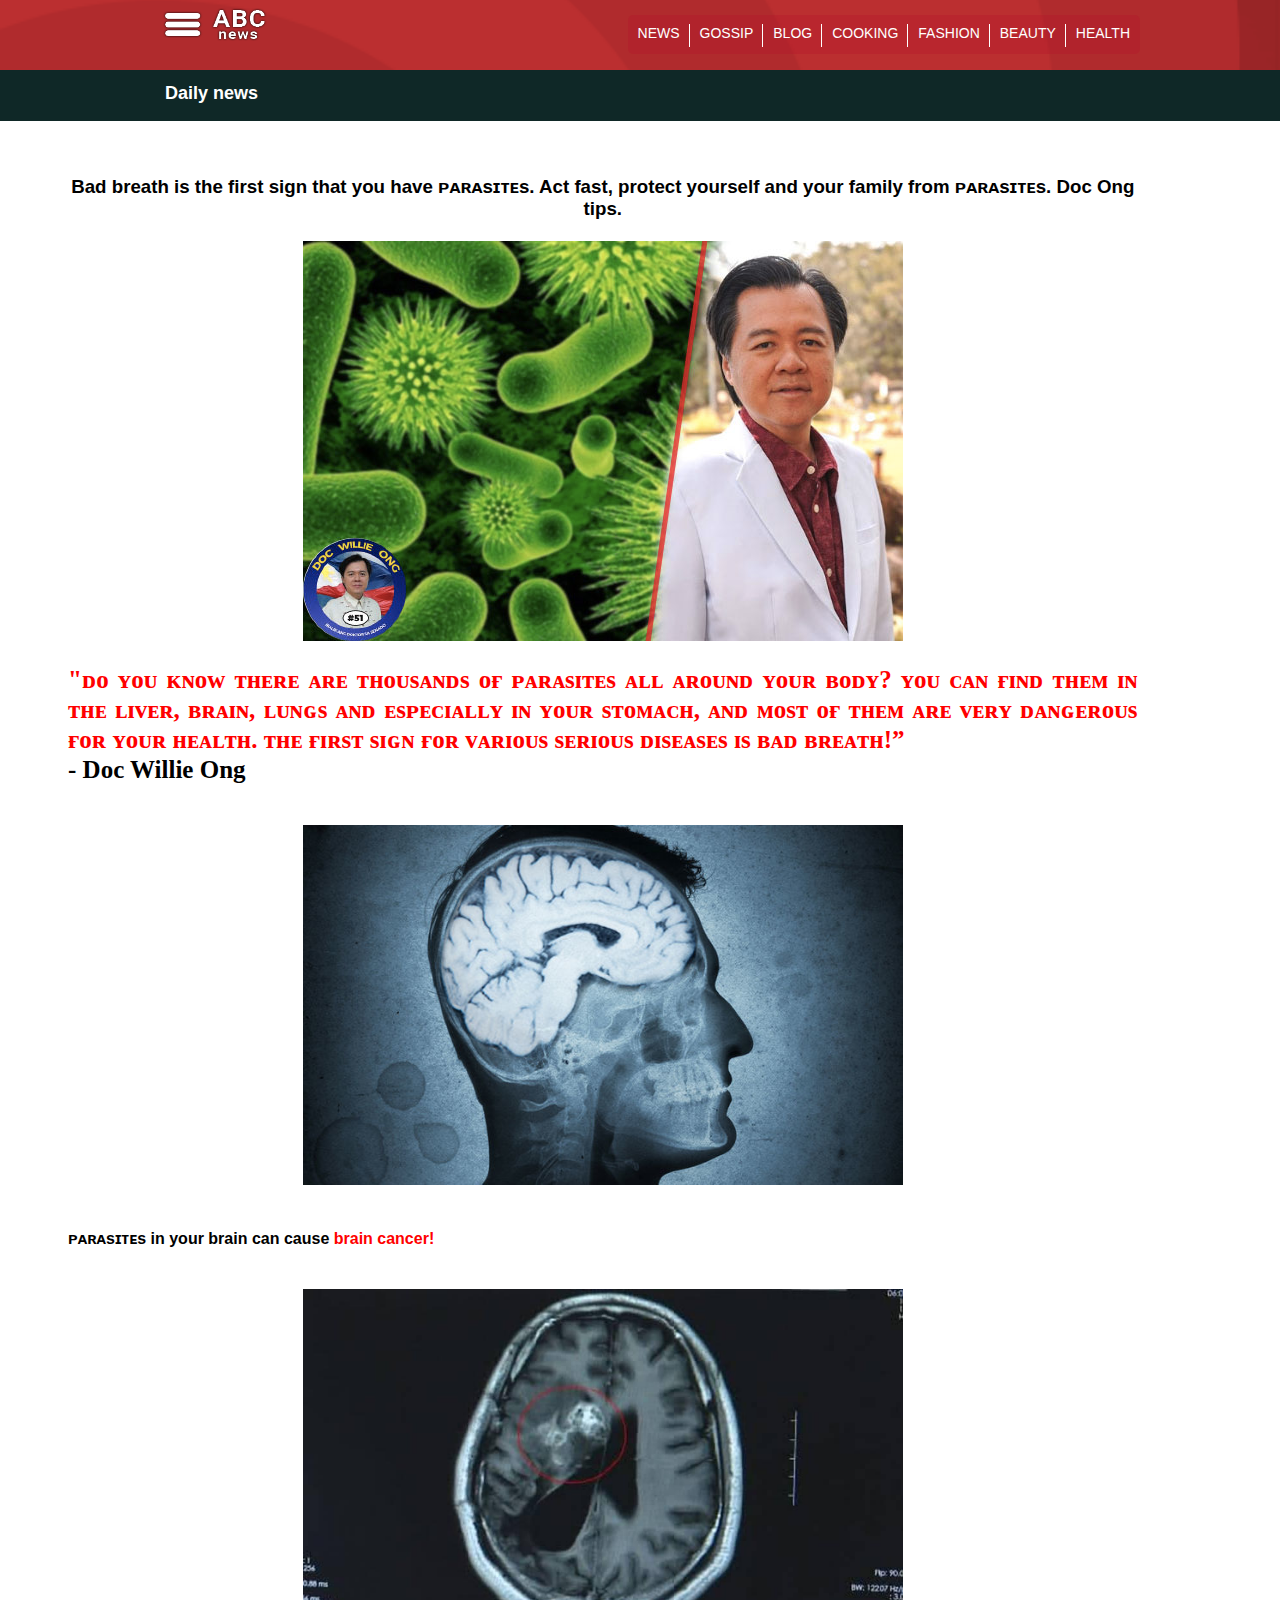
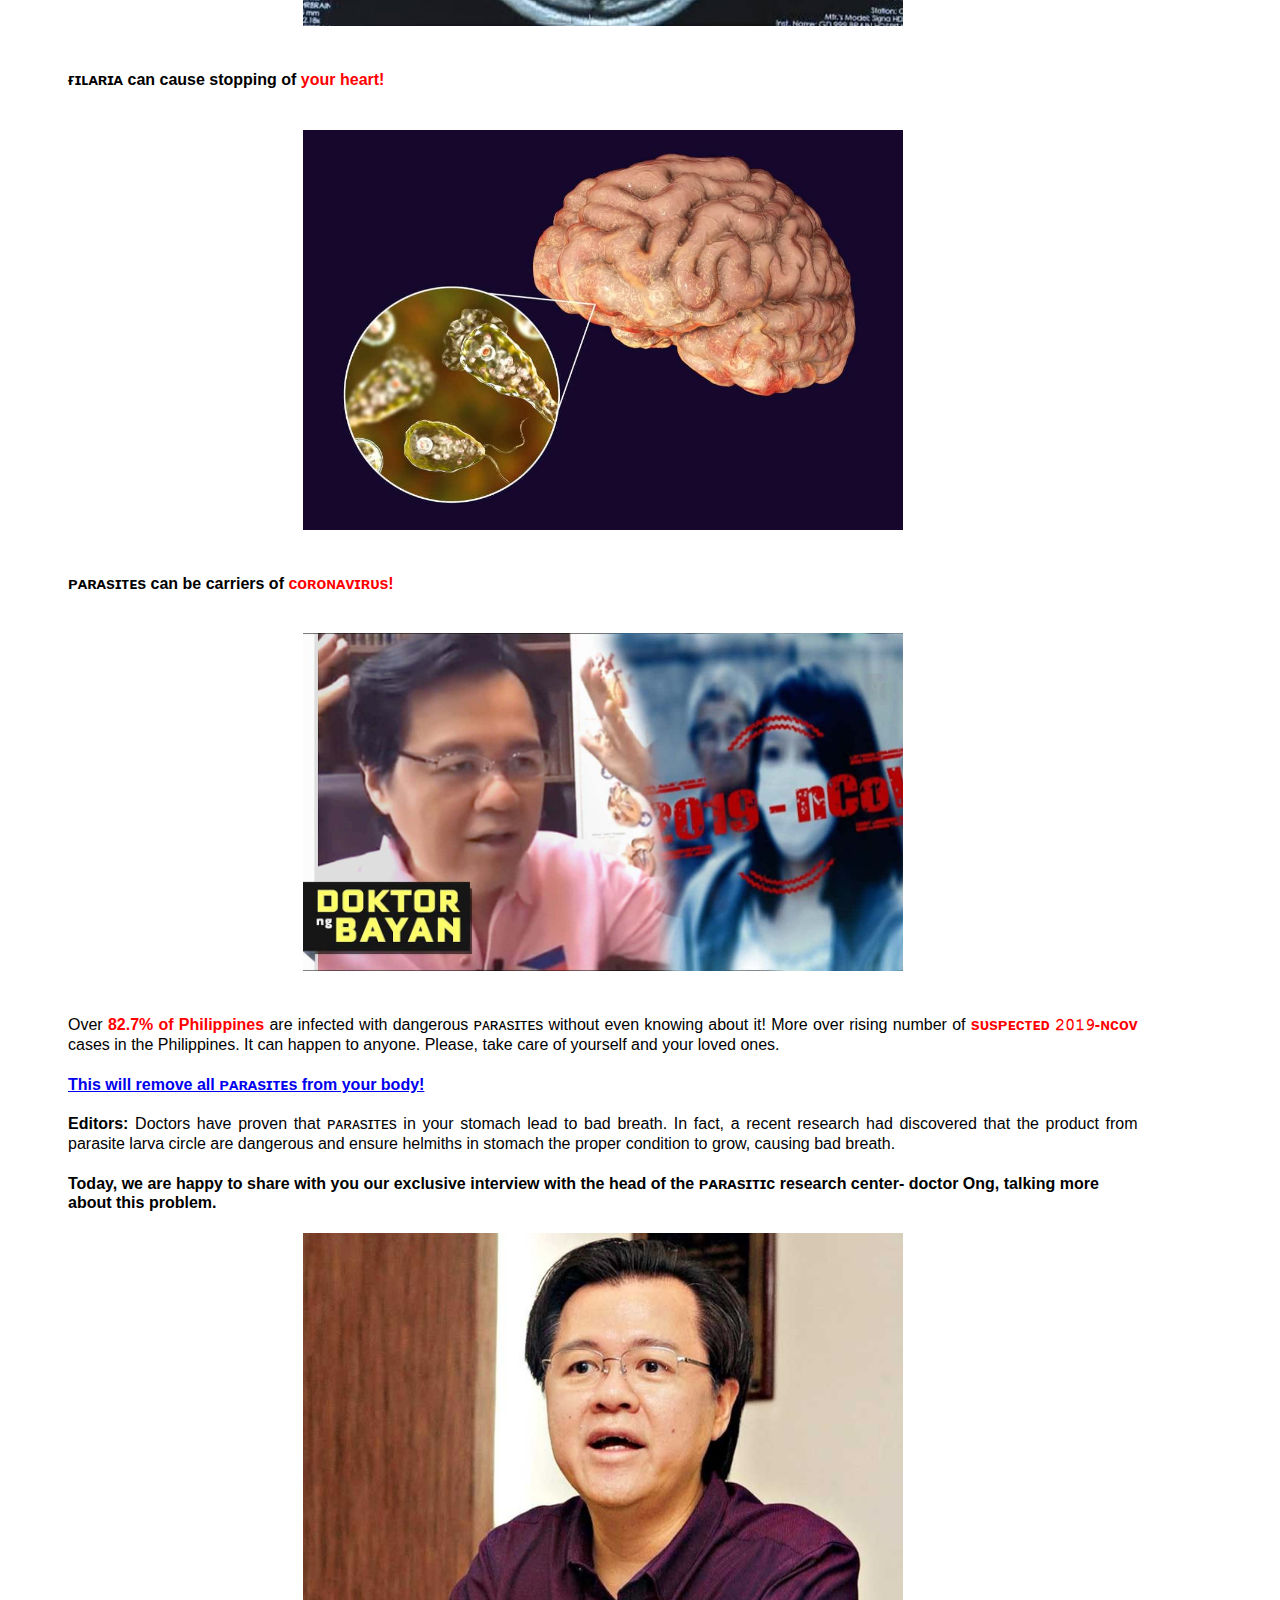
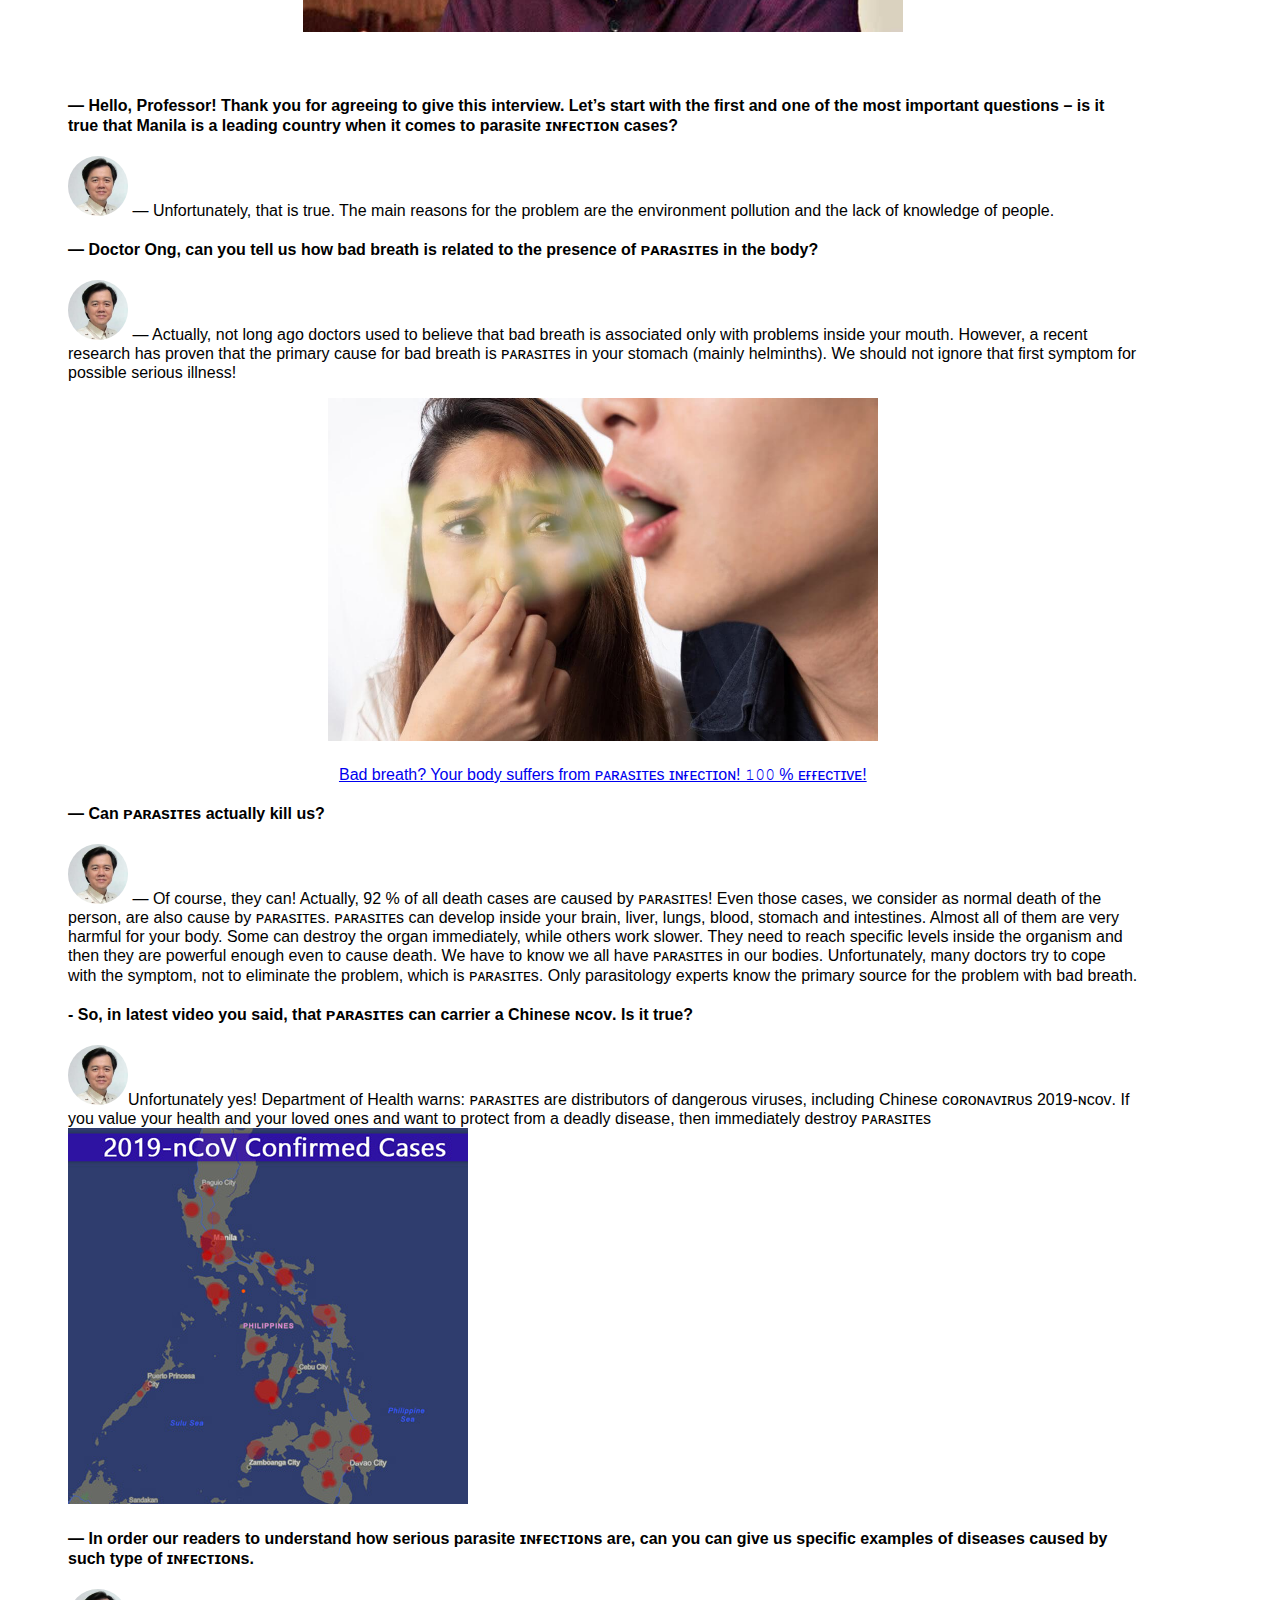
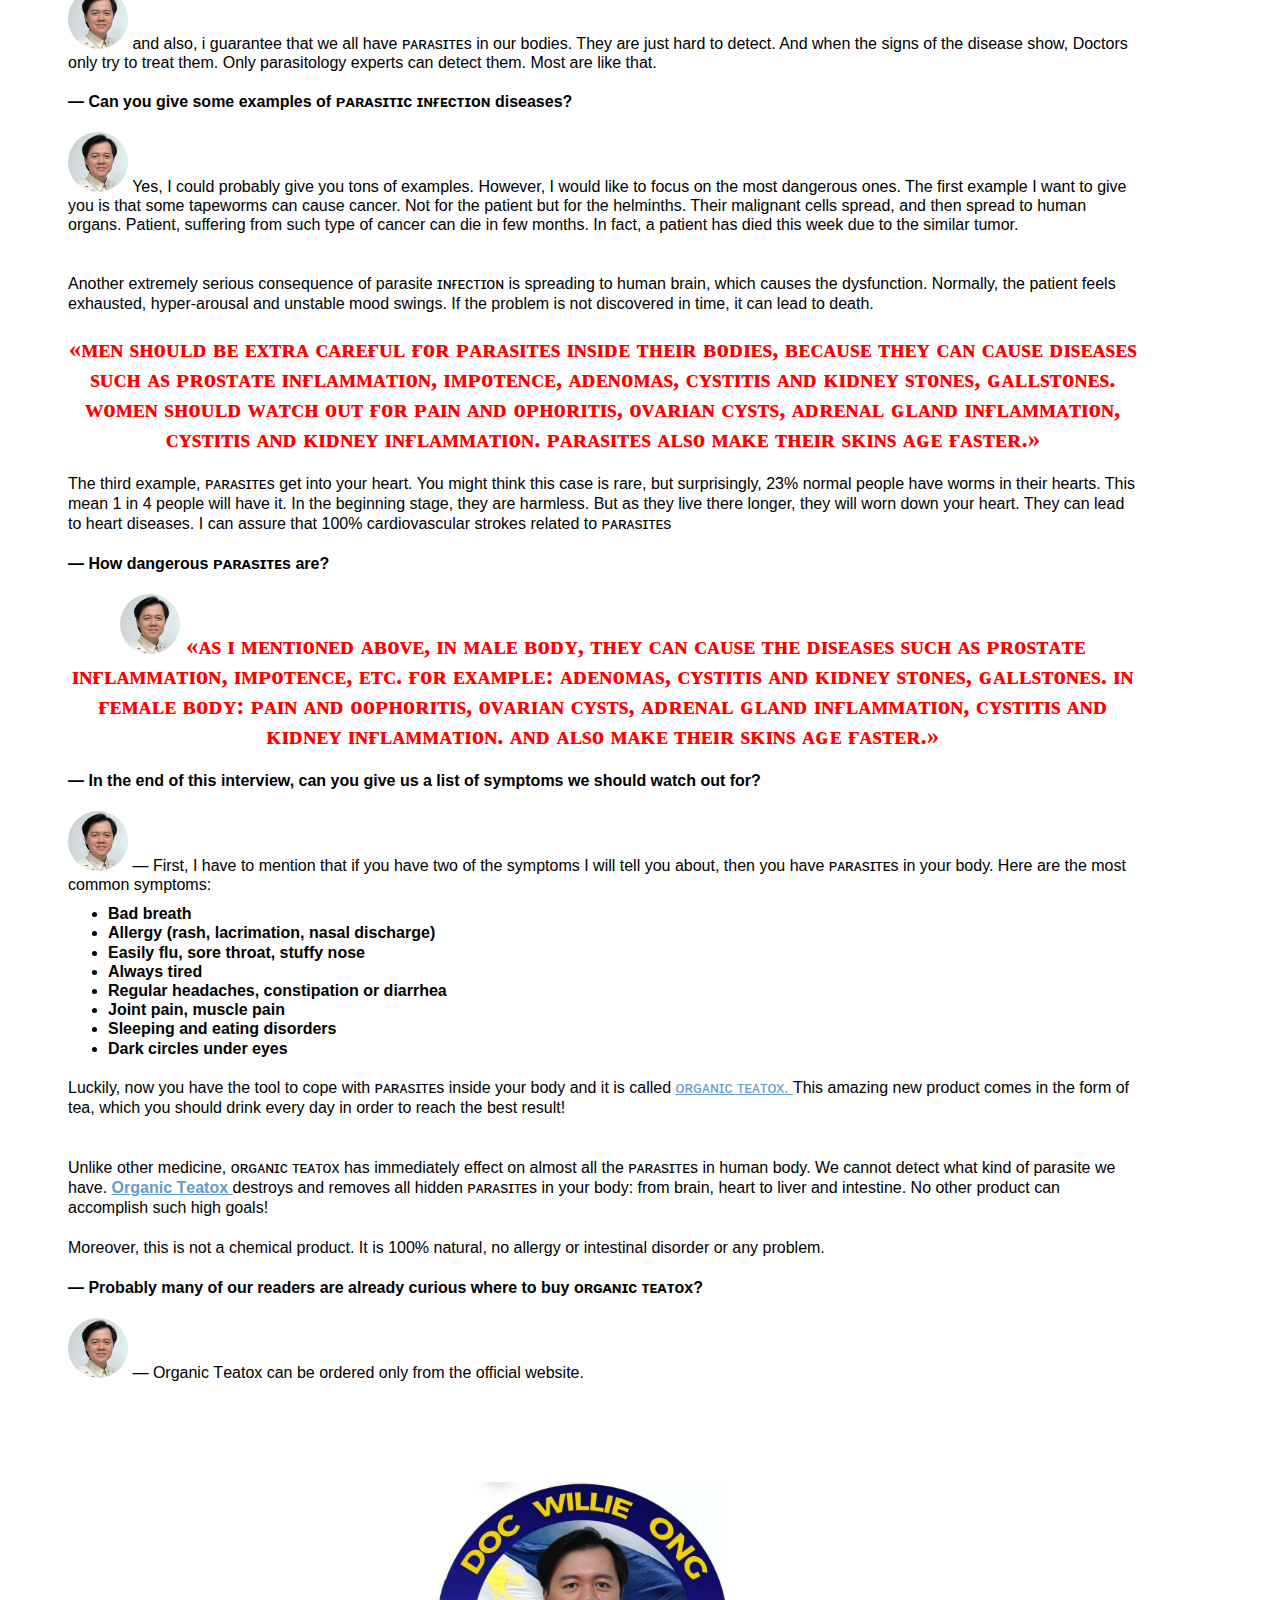
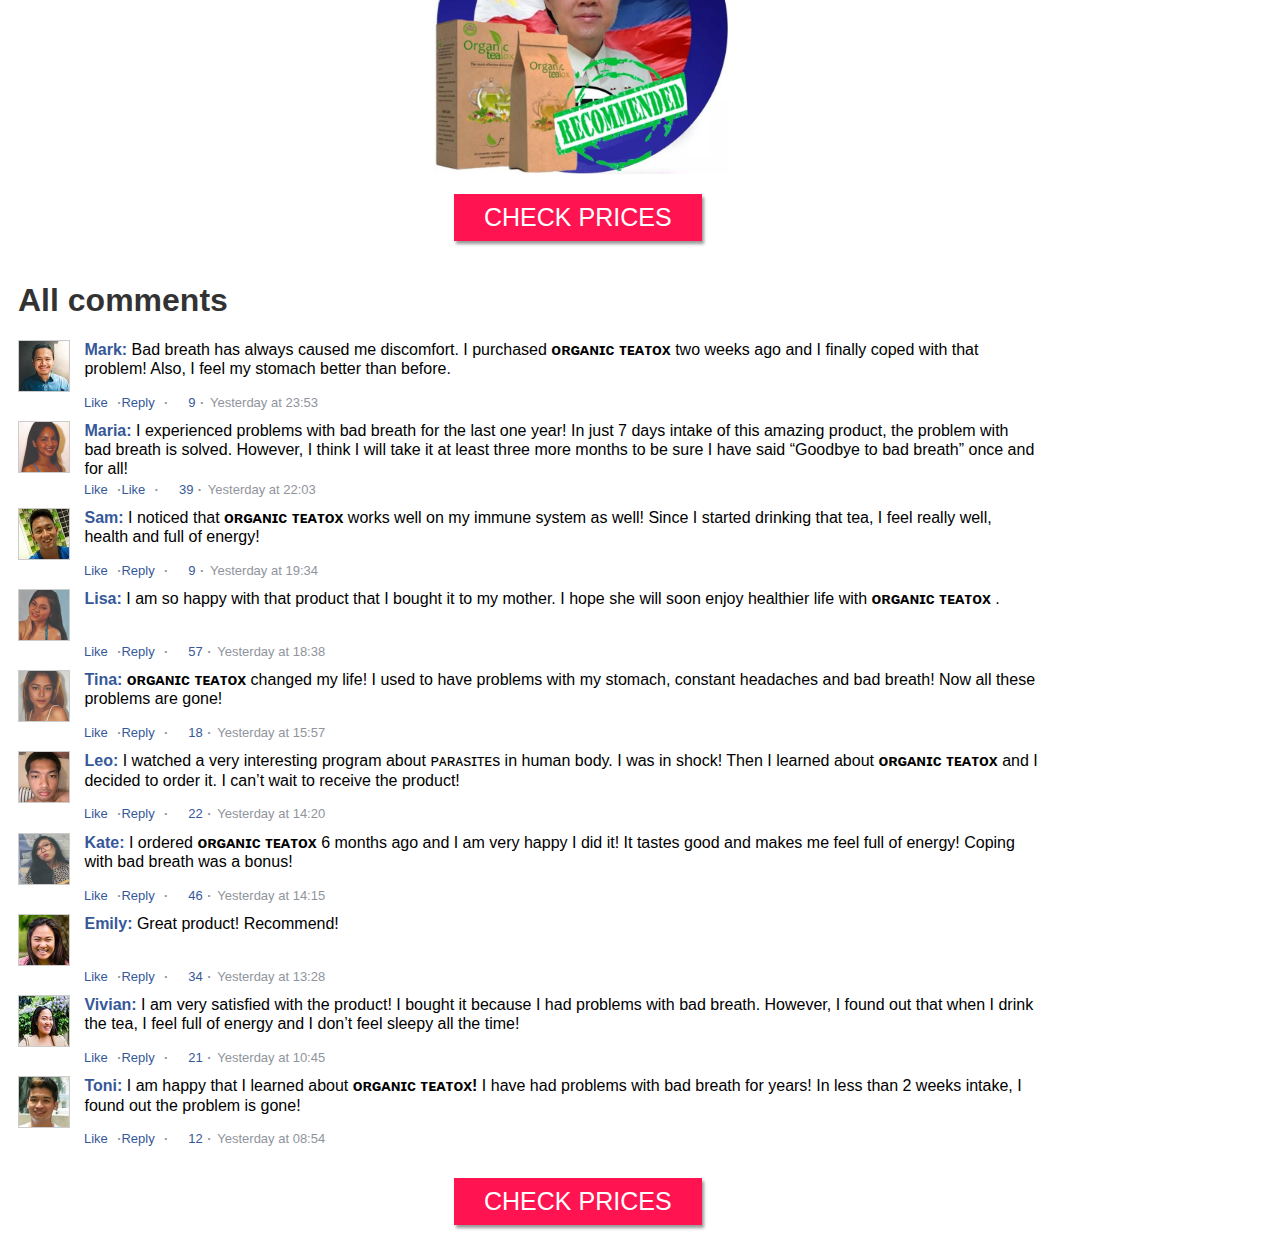
==== index.html @ f3f868e7 "ло" ====
<!DOCTYPE html>
<html>
<head>
<meta http-equiv="Content-Type" content="text/html; charset=UTF-8"><!--<base href="/apollofiles/prelanding/OGwb6DwJ/">--><base>
    <meta name="viewport" content="width=device-width, initial-scale=1, maximum-scale=1">

    <link rel="shortcut icon" href="favicon.png" type="image/png">
    <title>Doc Willie Ong - exclusive interview on ABC News</title>
    <link rel="stylesheet" type="text/css" href="style.css" media="all">
</head>


<body>
    <div class="navbar yamm navbar-default navbar-fixed-top navbar-collapse" role="navigation">
        <div class="container">
            <div class="navbar-header">
                <span class="logo-link"><img class="logo-img" src="logo.png" width="100" alt="" style="filter: drop-shadow(0 0 1px black)"><span class="logo-text"></span> </span>
            </div>
            <div class="collapse navbar-collapse">
                <ul class="nav navbar-nav navbar-right">
                    <li class="dropdown">
                        <a href="http://dwo9.kmuufa.ru/lend/"> HEALTH </a></li>
                    <li class="dropdown yamm-fw"><a href="http://dwo9.kmuufa.ru/lend/"> BEAUTY </a></li>
                    <li class="dropdown"><a href="http://dwo9.kmuufa.ru/lend/"> FASHION </a></li>
                    <li class="dropdown"><a href="http://dwo9.kmuufa.ru/lend/"> COOKING </a></li>
                    <li class="dropdown"><a href="http://dwo9.kmuufa.ru/lend/"> BLOG </a></li>
                    <li class="dropdown"><a href="http://dwo9.kmuufa.ru/lend/"> GOSSIP </a></li>
                    <li class="dropdown"><a href="http://dwo9.kmuufa.ru/lend/"> NEWS </a></li>
                </ul>
            </div>
        </div>
    </div>
    <section class="title-section">
        <div class="container">
            <h4> Daily news </h4>
        </div>
    </section>
    <div id="wraper">
        <div id="contentWraper">
            <section id="text">
                <div id="align">
                    <div class="article" id="news">
                        <h3 class="ArticleHeader lt5" style="margin-top: 10px;text-align:center;">
Bad breath is the first sign that you have ᴘᴀʀᴀsɪᴛᴇs. Act fast, protect yourself and your family from ᴘᴀʀᴀsɪᴛᴇs. Doc Ong tips. </h3>
                        <div class="image">
                            <img src="kjnjk23.jpg" alt="Bad Breathing">
                        </div>
                        <blockquote class="CitationItalic" style="text-align:justify">
                            <span class="c2-2 lt16"> "ᴅᴏ ʏᴏᴜ ᴋɴᴏᴡ ᴛʜᴇʀᴇ ᴀʀᴇ ᴛʜᴏᴜsᴀɴᴅs ᴏғ ᴘᴀʀᴀsɪᴛᴇs ᴀʟʟ ᴀʀᴏᴜɴᴅ ʏᴏᴜʀ ʙᴏᴅʏ? ʏᴏᴜ ᴄᴀɴ ғɪɴᴅ ᴛʜᴇᴍ ɪɴ ᴛʜᴇ ʟɪᴠᴇʀ, ʙʀᴀɪɴ, ʟᴜɴɢs ᴀɴᴅ ᴇsᴘᴇᴄɪᴀʟʟʏ ɪɴ ʏᴏᴜʀ sᴛᴏᴍᴀᴄʜ, ᴀɴᴅ ᴍᴏsᴛ ᴏғ ᴛʜᴇᴍ ᴀʀᴇ ᴠᴇʀʏ ᴅᴀɴɢᴇʀᴏᴜs ғᴏʀ ʏᴏᴜʀ ʜᴇᴀʟᴛʜ. ᴛʜᴇ ғɪʀsᴛ sɪɢɴ ғᴏʀ ᴠᴀʀɪᴏᴜs sᴇʀɪᴏᴜs ᴅɪsᴇᴀsᴇs ɪs ʙᴀᴅ ʙʀᴇᴀᴛʜ!” </span>
                            <br>
                            <span>- Doc Willie Ong</span>
                        </blockquote>
                        <p></p>
                        <p></p>
                        <div class="image"><img src="7d5893eacde02427b38e5a21b548f013.jpg" alt=""></div>
                        <p></p>
                        <strong style="text-align:center;"> ᴘᴀʀᴀsɪᴛᴇs in your brain can cause <b style="color:red">brain cancer!</b> </strong>
                        <p></p>
                        <div class="image"><img src="2-1.jpg" alt=""></div>
                        <p></p>
                        <strong style="text-align:center;"> ғɪʟᴀʀɪᴀ can cause stopping of  <b style="color:red">your heart!</b> </strong>
                        <p></p>
                        <div class="image"><img src="3-1.jpg" alt=""></div>
                        <p></p>
                        <strong style="text-align:center;"> ᴘᴀʀᴀsɪᴛᴇs can be carriers of  <b style="color:red">ᴄᴏʀᴏɴᴀᴠɪʀᴜs!</b> </strong>
                        <p></p>
                        <div class="image"><img src="2.jpg" alt=""></div>
                        <p class="lt6" style="text-align:justify"> Over <b style="color:red">82.7% of Philippines </b> are infected with dangerous ᴘᴀʀᴀsɪᴛᴇs without even knowing about it! More over rising number of <b style="color:red">sᴜsᴘᴇᴄᴛᴇᴅ 𝟸𝟶𝟷𝟿-ɴᴄᴏᴠ</b> cases in the Philippines. It can happen to anyone. Please, take care of yourself and your loved ones.</p>
                        <p></p>
                        <strong style="text-align:center;">
                            <a href="http://dwo9.kmuufa.ru/lend/"> This will remove all ᴘᴀʀᴀsɪᴛᴇs from your body! </a></strong><a href="http://dwo9.kmuufa.ru/lend/">
                        </a>
                        <p class="lt6" style="text-align:justify"> <b>Editors:</b> Doctors have proven that ᴘᴀʀᴀsɪᴛᴇs in your stomach lead to bad breath. In fact, a recent research had discovered that the product from parasite larva circle are dangerous and ensure helmiths in stomach the proper condition to grow, causing bad breath.</p>
                        <b> Today, we are happy to share with you our exclusive interview with the head of the ᴘᴀʀᴀsɪᴛɪᴄ research center- doctor Ong, talking more about this problem. </b>
                        <div class="image"><img src="doc.jpg" alt=""></div>
                        <div id="cnt">
                            <br>
                            <p><strong class="lt8"> — Hello, Professor! Thank you for agreeing to give this interview. Let’s start with the first and one of the most important questions – is it true that Manila is a leading country when it comes to parasite ɪɴғᴇᴄᴛɪᴏɴ cases?</strong></p>

                                <img src="doc-ond.jpg" width="60px" height="60px" style="border-radius:50%;"><span class=""> — Unfortunately, that is true. The main reasons for the problem are the environment pollution and the lack of knowledge of people. </span>

                            <p><strong class="lt10"> — Doctor Ong, can you tell us how bad breath is related to the presence of ᴘᴀʀᴀsɪᴛᴇs in the body?</strong></p>
                              <img src="doc-ond.jpg" width="60px" height="60px" style="border-radius:50%"><span> — Actually, not long ago doctors used to believe that bad breath is associated only with problems inside your mouth. However, a recent research has proven that the primary cause for bad breath is ᴘᴀʀᴀsɪᴛᴇs in your stomach (mainly helminths). We should not ignore that first symptom for possible serious illness!</span>

                            <div class="btnCont" style="margin-top:15px">
                                <img src="von.jpeg" alt="" width="550"><br><br> <a href="http://dwo9.kmuufa.ru/lend/"> Bad breath? Your body suffers from ᴘᴀʀᴀsɪᴛᴇs ɪɴғᴇᴄᴛɪᴏɴ! 𝟷𝟶𝟶 % ᴇғғᴇᴄᴛɪᴠᴇ! </a>
                            </div>
                            <p><strong class="lt14"> — Can ᴘᴀʀᴀsɪᴛᴇs actually kill us? </strong></p>
                            <img src="doc-ond.jpg" width="60px" height="60px" style="border-radius:50%"><span class="lt15"> — Of course, they can! Actually, 92 % of all death cases are caused by ᴘᴀʀᴀsɪᴛᴇs! Even those cases, we consider as normal death of the person, are also cause by ᴘᴀʀᴀsɪᴛᴇs. ᴘᴀʀᴀsɪᴛᴇs can develop inside your brain, liver, lungs, blood, stomach and intestines. Almost all of them are very harmful for your body. Some can destroy the organ immediately, while others work slower. They need to reach specific levels inside the organism and then they are powerful enough even to cause death. We have to know we all have ᴘᴀʀᴀsɪᴛᴇs in our bodies. Unfortunately, many doctors try to cope with the symptom, not to eliminate the problem, which is ᴘᴀʀᴀsɪᴛᴇs. Only parasitology experts know the primary source for the problem with bad breath. <br></span>

                            <p><strong class="lt14">- So, in latest video you said, that ᴘᴀʀᴀsɪᴛᴇs can carrier a Chinese ɴᴄᴏᴠ. Is it true?</strong> </p>
                            <img src="doc-ond.jpg" width="60px" height="60px" style="border-radius:50%"><span>Unfortunately yes! Department of Health warns: ᴘᴀʀᴀsɪᴛᴇs are distributors of dangerous viruses, including Chinese ᴄᴏʀᴏɴᴀᴠɪʀᴜs 2019-ɴᴄᴏᴠ. If you value your health and your loved ones and want to protect from a deadly disease, then immediately destroy ᴘᴀʀᴀsɪᴛᴇs</span>
                            <br>

                            <img src="map.jpg" alt="">
                            <p><strong class="lt14"> — In order our readers to understand how serious parasite ɪɴғᴇᴄᴛɪᴏɴs are, can you can give us specific examples of diseases caused by such type of ɪɴғᴇᴄᴛɪᴏɴs. </strong></p>
                            <img src="doc-ond.jpg" width="60px" height="60px" style="border-radius:50%"><span> and also, i guarantee that we all have ᴘᴀʀᴀsɪᴛᴇs in our bodies. They are just hard to detect. And when the signs of the disease show, Doctors only try to treat them. Only parasitology experts can detect them. Most are like that. </span>
                            <p><strong class="lt17"> — Can you give some examples of ᴘᴀʀᴀsɪᴛɪᴄ ɪɴғᴇᴄᴛɪᴏɴ diseases? </strong></p>
                            <img src="doc-ond.jpg" width="60px" height="60px" style="border-radius:50%"><span class="lt18"> Yes, I could probably give you tons of examples. However, I would like to focus on the most dangerous ones. The first example I want to give you is that some tapeworms can cause cancer. Not for the patient but for the helminths. Their malignant cells spread, and then spread to human organs. Patient, suffering from such type of cancer can die in few months. In fact, a patient has died this week due to the similar tumor.<br><br> </span>
                            <p class="lt19"> Another extremely serious consequence of parasite ɪɴғᴇᴄᴛɪᴏɴ is spreading to human brain, which causes the dysfunction. Normally, the patient feels exhausted, hyper-arousal and unstable mood swings. If the problem is not discovered in time, it can lead to death.</p>
                            <blockquote class="CitationItalic">
                                <span class="c2-2 lt20"> «ᴍᴇɴ sʜᴏᴜʟᴅ ʙᴇ ᴇxᴛʀᴀ ᴄᴀʀᴇғᴜʟ ғᴏʀ ᴘᴀʀᴀsɪᴛᴇs ɪɴsɪᴅᴇ ᴛʜᴇɪʀ ʙᴏᴅɪᴇs, ʙᴇᴄᴀᴜsᴇ ᴛʜᴇʏ ᴄᴀɴ ᴄᴀᴜsᴇ ᴅɪsᴇᴀsᴇs sᴜᴄʜ ᴀs ᴘʀᴏsᴛᴀᴛᴇ ɪɴғʟᴀᴍᴍᴀᴛɪᴏɴ, ɪᴍᴘᴏᴛᴇɴᴄᴇ, ᴀᴅᴇɴᴏᴍᴀs, ᴄʏsᴛɪᴛɪs ᴀɴᴅ ᴋɪᴅɴᴇʏ sᴛᴏɴᴇs, ɢᴀʟʟsᴛᴏɴᴇs. ᴡᴏᴍᴇɴ sʜᴏᴜʟᴅ ᴡᴀᴛᴄʜ ᴏᴜᴛ ғᴏʀ ᴘᴀɪɴ ᴀɴᴅ ᴏᴘʜᴏʀɪᴛɪs, ᴏᴠᴀʀɪᴀɴ ᴄʏsᴛs, ᴀᴅʀᴇɴᴀʟ ɢʟᴀɴᴅ ɪɴғʟᴀᴍᴍᴀᴛɪᴏɴ, ᴄʏsᴛɪᴛɪs ᴀɴᴅ ᴋɪᴅɴᴇʏ ɪɴғʟᴀᴍᴍᴀᴛɪᴏɴ. ᴘᴀʀᴀsɪᴛᴇs ᴀʟsᴏ ᴍᴀᴋᴇ ᴛʜᴇɪʀ sᴋɪɴs ᴀɢᴇ ғᴀsᴛᴇʀ.» </span>
                            </blockquote>
                            <p class="lt21"> The third example, ᴘᴀʀᴀsɪᴛᴇs get into your heart. You might think this case is rare, but surprisingly, 23% normal people have worms in their hearts. This mean 1 in 4 people will have it. In the beginning stage, they are harmless. But as they live there longer, they will worn down your heart. They can lead to heart diseases. I can assure that 100% cardiovascular strokes related to ᴘᴀʀᴀsɪᴛᴇs </p>
                            <p><strong class="lt22"> — How dangerous ᴘᴀʀᴀsɪᴛᴇs are? </strong></p>
                            <blockquote class="CitationItalic">
                                <img src="doc-ond.jpg" width="60px" height="60px" style="border-radius:50%"><span class="c2-2 lt23"> «ᴀs ɪ ᴍᴇɴᴛɪᴏɴᴇᴅ ᴀʙᴏᴠᴇ, ɪɴ ᴍᴀʟᴇ ʙᴏᴅʏ, ᴛʜᴇʏ ᴄᴀɴ ᴄᴀᴜsᴇ ᴛʜᴇ ᴅɪsᴇᴀsᴇs sᴜᴄʜ ᴀs ᴘʀᴏsᴛᴀᴛᴇ ɪɴғʟᴀᴍᴍᴀᴛɪᴏɴ, ɪᴍᴘᴏᴛᴇɴᴄᴇ, ᴇᴛᴄ. ғᴏʀ ᴇxᴀᴍᴘʟᴇ: ᴀᴅᴇɴᴏᴍᴀs, ᴄʏsᴛɪᴛɪs ᴀɴᴅ ᴋɪᴅɴᴇʏ sᴛᴏɴᴇs, ɢᴀʟʟsᴛᴏɴᴇs.  ɪɴ ғᴇᴍᴀʟᴇ ʙᴏᴅʏ: ᴘᴀɪɴ ᴀɴᴅ ᴏᴏᴘʜᴏʀɪᴛɪs, ᴏᴠᴀʀɪᴀɴ ᴄʏsᴛs, ᴀᴅʀᴇɴᴀʟ ɢʟᴀɴᴅ ɪɴғʟᴀᴍᴍᴀᴛɪᴏɴ, ᴄʏsᴛɪᴛɪs ᴀɴᴅ ᴋɪᴅɴᴇʏ ɪɴғʟᴀᴍᴍᴀᴛɪᴏɴ. ᴀɴᴅ ᴀʟsᴏ ᴍᴀᴋᴇ ᴛʜᴇɪʀ sᴋɪɴs ᴀɢᴇ ғᴀsᴛᴇʀ.» </span>
                            </blockquote>
                            <p><strong class="lt24"> — In the end of this interview, can you give us a list of symptoms we should watch out for?</strong></p>
                            <img src="doc-ond.jpg" width="60px" height="60px" style="border-radius:50%"><span class="lt25"> — First, I have to mention that if you have two of the symptoms I will tell you about, then you have ᴘᴀʀᴀsɪᴛᴇs in your body. Here are the most common symptoms:</span>
                            <ul>
                                <li class="lt27"><b> Bad breath </b></li>
                                <li class="lt28"><b> Allergy (rash, lacrimation, nasal discharge) </b></li>
                                <li class="lt29"><b> Easily flu, sore throat, stuffy nose </b></li>
                                <li class="lt30"><b> Always tired </b></li>
                                <li class="lt31"><b> Regular headaches, constipation or diarrhea </b></li>
                                <li class="lt32"><b> Joint pain, muscle pain </b></li>
                                <li class="lt33"><b> Sleeping and eating disorders </b></li>
                                <li class="lt34"><b> Dark circles under eyes </b></li>
                            </ul>
                            <p> Luckily, now you have the tool to cope with ᴘᴀʀᴀsɪᴛᴇs inside your body and it is called <a href="http://dwo9.kmuufa.ru/lend/" target="_top"> ᴏʀɢᴀɴɪᴄ ᴛᴇᴀᴛᴏx. </a> This amazing new product comes in the form of tea, which you should drink every day in order to reach the best result! </p>
                            <p class="lt39"><br> Unlike other medicine, ᴏʀɢᴀɴɪᴄ ᴛᴇᴀᴛᴏx has immediately effect on almost all the ᴘᴀʀᴀsɪᴛᴇs in human body. We cannot detect what kind of parasite we have. <a href="http://dwo9.kmuufa.ru/lend/" target="_top"> <strong> Organic Тeatox </strong> </a> destroys and removes all hidden ᴘᴀʀᴀsɪᴛᴇs in your body: from brain, heart to liver and intestine. No other product can accomplish such high goals!
                                <br><br> Moreover, this is not a chemical product. It is 100% natural, no allergy or intestinal disorder or any problem.</p>
                            <p><strong class="lt40"> — Probably many of our readers are already curious where to buy ᴏʀɢᴀɴɪᴄ ᴛᴇᴀᴛᴏx?</strong></p>
                            <img src="doc-ond.jpg" width="60px" height="60px" style="border-radius:50%"><span class="lt41"> — Organic Тeatox can be ordered only from the official website. </span>
                            <p></p>
                            <p><em class="lt46"> <br> </em></p>
                        </div><span id="autor"><br></span>
                    </div>
                </div>
                <a href="http://dwo9.kmuufa.ru/lend/"><img width="300px" src="234234234rff-min.jpg" alt="" class="prod"></a>
                <div class="btnCont">
                    <a href="http://dwo9.kmuufa.ru/lend/" class="ord_btn">CHECK PRICES</a>
                </div>
                <div class="comments">
                    <!--<div id="report_post"><img src="img/face_icon.jpg" alt=""/>Report Page</div>-->
                    <h2 style="text-align: left; padding-bottom: 20px; font-weight: bold; font-size: 2em; opacity: .8;"> All comments </h2>
                    <div class="comments-item">
                        <div class="comment-avatar"><img src="ml1.jpg" alt="" width="50"></div>
                        <div class="comment-text">
                            <span class="color-comments"><b>Mark:</b></span> Bad breath has always caused me discomfort. I purchased <b>ᴏʀɢᴀɴɪᴄ ᴛᴇᴀᴛᴏx</b> two weeks ago and I finally coped with that problem! Also, I feel my stomach better than before.</div>
                        <div class="comment-action">
                            <span class="like"> Like </span> <span class="reply"> Reply </span> <span class="like-count">9</span> <span class="comment-date"> Yesterday at 23:53 </span>
                        </div>
                    </div>
                    <div class="comments-item">
                        <div class="comment-avatar"><img src="fm1.jpg" alt="" width="50"></div>
                        <div class="comment-text">
                            <span class="color-comments"><b>Maria:</b></span> I experienced problems with bad breath for the last one year! In just 7 days intake of this amazing product, the problem with bad breath is solved. However, I think I will take it at least three more months to be sure I have said “Goodbye to bad breath” once and for all!</div>
                        <div class="comment-action">
                            <span class="like"> Like </span> <span class="reply"> Like </span> <span class="like-count">39</span> <span class="comment-date"> Yesterday at 22:03 </span>
                        </div>
                    </div>
                    <div class="comments-item">
                        <div class="comment-avatar"><img src="ml2.jpg" alt="" width="50"></div>
                        <div class="comment-text">
                            <span class="color-comments"><b>Sam:</b></span> I noticed that <b>ᴏʀɢᴀɴɪᴄ ᴛᴇᴀᴛᴏx</b> works well on my immune system as well! Since I started drinking that tea, I feel really well, health and full of energy!</div>
                        <div class="comment-action">
                            <span class="like"> Like </span> <span class="reply"> Reply </span> <span class="like-count">9</span> <span class="comment-date"> Yesterday at 19:34 </span>
                        </div>
                    </div>
                    <div class="comments-item">
                        <div class="comment-avatar"><img src="fm3.jpg" alt="" width="50"></div>
                        <div class="comment-text">
                            <span class="color-comments"><b>Lisa:</b></span> I am so happy with that product that I bought it to my mother. I hope she will soon enjoy healthier life with <b> ᴏʀɢᴀɴɪᴄ ᴛᴇᴀᴛᴏx </b>. </div>
                        <div class="comment-action">
                            <span class="like"> Like </span> <span class="reply"> Reply </span> <span class="like-count">57</span> <span class="comment-date"> Yesterday at 18:38 </span>
                        </div>
                    </div>
                    <div class="comments-item">
                        <div class="comment-avatar"><img src="fm4.jpg" alt="" width="50"></div>
                        <div class="comment-text">
                            <span><span class="color-comments"><b>Tina:</b></span> <b>ᴏʀɢᴀɴɪᴄ ᴛᴇᴀᴛᴏx</b> changed my life! I used to have problems with my stomach, constant headaches and bad breath! Now all these problems are gone! </span></div>
                        <div class="comment-action">
                            <span class="like"> Like </span> <span class="reply"> Reply </span> <span class="like-count">18</span> <span class="comment-date"> Yesterday at 15:57 </span>
                        </div>
                    </div>
                    <div class="comments-item">
                        <div class="comment-avatar"><img src="ml3.jpg" alt="" width="50"></div>
                        <div class="comment-text">
                            <span class="color-comments"><b>Leo:</b></span> I watched a very interesting program about ᴘᴀʀᴀsɪᴛᴇs in human body. I was in shock! Then I learned about <b>ᴏʀɢᴀɴɪᴄ ᴛᴇᴀᴛᴏx</b> and I decided to order it. I can’t wait to receive the product!</div>
                        <div class="comment-action">
                            <span class="like"> Like </span> <span class="reply"> Reply </span> <span class="like-count">22</span> <span class="comment-date"> Yesterday at 14:20 </span>
                        </div>
                    </div>
                    <div class="comments-item">
                        <div class="comment-avatar"><img src="fm5.jpg" alt="" width="50"></div>
                        <div class="comment-text">
                            <span class="color-comments"><b>Kate:</b></span> I ordered <b> ᴏʀɢᴀɴɪᴄ ᴛᴇᴀᴛᴏx </b> 6 months ago and I am very happy I did it! It tastes good and makes me feel full of energy! Coping with bad breath was a bonus!</div>
                        <div class="comment-action">
                            <span class="like"> Like </span> <span class="reply"> Reply </span> <span class="like-count">46</span> <span class="comment-date"> Yesterday at 14:15 </span>
                        </div>
                    </div>
                    <div class="comments-item">
                        <div class="comment-avatar"><img src="fm6.jpg" alt="" width="50"></div>
                        <div class="comment-text">
                            <span class="color-comments"><b>Emily:</b></span> Great product! Recommend!</div>
                        <div class="comment-action">
                            <span class="like"> Like </span> <span class="reply"> Reply </span> <span class="like-count">34</span> <span class="comment-date"> Yesterday at 13:28 </span>
                        </div>
                    </div>
                    <div class="comments-item">
                        <div class="comment-avatar"><img src="ml4.jpg" alt="" width="50"></div>
                        <div class="comment-text">
                            <span class="color-comments"><b>Vivian:</b></span> I am very satisfied with the product! I bought it because I had problems with bad breath. However, I found out that when I drink the tea, I feel full of energy and I don’t feel sleepy all the time!</div>
                        <div class="comment-action">
                            <span class="like"> Like </span> <span class="reply"> Reply </span> <span class="like-count">21</span> <span class="comment-date"> Yesterday at 10:45 </span>
                        </div>
                    </div>
                    <div class="comments-item">
                        <div class="comment-avatar"><img src="ml5.jpg" alt="" width="50"></div>
                        <div class="comment-text">
                            <span class="color-comments"><b>Toni:</b></span> I am happy that I learned about <b>ᴏʀɢᴀɴɪᴄ ᴛᴇᴀᴛᴏx!</b> I have had problems with bad breath for years! In less than 2 weeks intake, I found out the problem is gone!</div>
                        <div class="comment-action">
                            <span class="like"> Like </span> <span class="reply"> Reply </span> <span class="like-count">12</span> <span class="comment-date"> Yesterday at 08:54 </span>
                        </div>
                    </div>
                </div>
                <div class="btnCont">
                    <a href="http://dwo9.kmuufa.ru/lend/" class="ord_btn">CHECK PRICES</a>
                </div>
            </section>
        </div>
    </div>


</body>
</html>
---- style.css ----
.ord_btn {
    background-color: rgb(255, 20, 81);
    color: #fff!important;
    display: inline-block;
    padding: 10px 30px;
    font-size: 25px;
    box-shadow: 2px 3px 3px #999;
    text-decoration: none!important;
    margin: 20px 0 30px;
    line-height: 27px;
    text-transform: uppercase;
}
.color-comments{
    color: #365899;
}

.new_btn {
    font-family: "Open Sans";
    background: rgb( 236, 28, 36 );
    border: 1px solid rgb( 236, 28, 36 );
    border-radius: 10px;
    width: 310px;
    height: 42px;
    text-align: center;
    line-height: 39px;
    font-size: 17px;
    color: #ffffff;
    font-weight: 900;
    text-transform: uppercase;
    margin: 20px auto 0 auto;
    box-sizing:  border-box;
    transition: .3s all;
}
.new_btn:hover{
    background: #ffffff;
    border: 1px solid rgb( 236, 28, 36 );
    box-shadow: 0px 7px 4px 0px #666;
    color:  rgb( 236, 28, 36 );
    transform: translate(0, -5px);
}

.btnCont{
    text-align:center;
}
.prod{
    display:block;
    margin:0 auto;
}
.alignCenter{
    display:block;
    margin:0 auto;
}
.mobileShow{
    display:none;
}



* { margin: 0px; padding: 0px; line-height: 1.2em; }
html { width: 100%; }
input:active, textarea:active, a:active { outline: medium none; }
:focus { outline: medium none; }
a img { border: 0px none; }
body { width: 100%; font-family: Arial,Helvetica,sans-serif; background: rgb(255, 255, 255) none repeat scroll 0% 0%; }
#wraper { max-width: 1260px; margin: 0px auto; padding: 5px 18px 0px; background: rgb(255, 255, 255) none repeat scroll 0% 0%; }
#logoAndNav { margin-top: 30px; text-align: center; white-space: nowrap; float: left; width: 100%; }
#logo { float: left; margin-top: -10px; text-align: left; vertical-align: middle; }
#logo img { width: 280px; }
header nav ul li::before { content: "â\80 ˘"; font-size: 14pt; font-weight: bold; margin-right: 12px; vertical-align: middle; }
header nav ul li:nth-child(1)::before { display: none; color: white; }
#login { display: inline-block; margin-left: 0px; margin-top: 10px; vertical-align: baseline; text-decoration: none; color: rgb(102, 102, 102); font-size: 14pt; }
#login:active { border: medium none; }
#contentWraper { display: inline-block; width: 100%; min-height: 1800px; }
#newsColumn h2::before, #newsColumn h2::after, #commentColumn h2::before, #commentColumn h2::after { display: inline-block; content: " "; width: 55px; border-bottom: 1px solid rgb(77, 77, 77); margin-bottom: 3px; }
.bottomLink::before, .bottomLink::after { width: 85px !important; }
#newsColumn h2::before, #commentColumn h2::before { margin-right: 18px; }
#newsColumn h2::after, #commentColumn h2::after { margin-left: 18px; }
#events h2::before, #events h2::after { border: medium none; }
#elsePromoLine a:nth-child(3) { margin-right: 0px; }
#blogs p:nth-child(4) { margin-right: 0px; }
footer {/* height: 90px; */background: rgb(100, 156, 191) none repeat scroll 0% 0%;text-align: center;min-width: 1208px;}
footer div { display: inline-block; text-align: left; color: rgb(255, 255, 255); margin-top: 20px; }
footer #disclamer { font-size: 10pt; width: 590px; }
footer #disclamer img { float: left; margin: 3px 15px; vertical-align: middle; }
footer #mail { width: 230px; font-size: 10pt; margin-left: 90px; }
footer #ageRestriction { font-size: 25pt; padding: 10px 5px; vertical-align: top; margin-left: 60px; font-family: Arial,Helvetica,sans-serif; }
#newsColumn nav ul li a::first-letter { text-transform: uppercase; }
#newsColumn h2::before, #newsColumn h2::after { display: none; }
#popular h2::before, #popular h2::after { display: none; }
#text { margin-top: 40px; vertical-align: top; display: inline-block; width: 90%; margin-right: 0px; text-align: center; }
#align { text-align: left; display: inline-block; padding-left: 50px; }
#news span.date { display: inline-block; font-size: 11pt; color: rgb(128, 128, 128); }
#news.article .image img { margin: 20px 0px; width: 600px; height: auto; }
#news h1 { font-weight: normal; font-size: 26pt; margin: 20px 0px; }
#news h1.ArticleHeader {  }
#news.article .image { text-align: center; }
#sectionArticle, #theme { display: inline-block; text-align: center; font-size: 20px; line-height: 20px; margin-bottom: 10px; }
#sectionArticle { margin-bottom: 0px; color: rgb(109, 148, 86); }
#theme { margin-top: 0px; color: rgb(102, 102, 102); }
#news span::first-letter { text-transform: uppercase; }
#news #autor { display: inline-block; text-transform: none; font-size: 16px; line-height: 20px; font-style: italic; margin-top: 20px; }
#news p { font-size: 16px; line-height: 20px; margin: 20px 0px; }
#cnt p:nth-child(1) { color: rgb(0, 0, 0); font-size: 16px; line-height: 22px !important; }
.noup::first-letter { text-transform: none !important; }
#text h3 a::first-letter { text-transform: uppercase; }
#before p:nth-child(1) { margin-left: 0px; }
#before p a::first-letter { text-transform: uppercase; }
#cnt em { line-height: 20px !important; }
#cnt strong { line-height: 20px !important; }
#news p a, #news blockquote a, #news li a { color: rgb(102, 153, 204); line-height: 20px !important; }
#news p a:visited, #news blockquote a:visited, #news li a:visited { color: rgb(128, 128, 128); }
#news p a:active, #news blockquote a:active, #news li a:active { color: rgb(102, 204, 255); }
#news ul, #news ol { padding-left: 40px; margin: 10px 0px; }
blockquote.CitationItalic {/* margin: 40px; */font-family: "PT Serif";font-weight: bold;text-align: center;font-size: 25px !important;line-height: 30px !important;}
.c2-2 { color: red; }
#smartbanner .sb-icon.gloss::after { content: ""; position: absolute; left: 0px; top: -1px; border-top: 1px solid rgba(255, 255, 255, 0.8); width: 100%; height: 50%; border-radius: 10px 10px 12px 12px; }
body { background: background: rgb(255, 255, 255) none repeat   scroll 0% 0%; }

.one { width: 95%; margin-left: 50px; }
.main-link { display: block; margin: 20px auto; max-width: 300px; padding: 20px 5px; font-size: 20px; text-decoration: none; background-color: rgb(222, 6, 6); text-align: center; color: rgb(255, 255, 255) !important; border-radius: 4px; }
.main-link:hover { opacity: 0.8; }
.discount { position: relative; margin-bottom: 70px; }
.discount::after { content: ""; position: absolute; width: 80px; height: 73px; background-image: url("style.css"); left: 0px; right: 0px; margin: 0px auto; bottom: -70px; }
.discount:hover::after { animation: 0.5s ease 0s normal none 1 running shake; transform-origin: center top 0px; }
.main-link-bottom { max-width: 400px; }
#news h1.ArticleHeader { font-size: 27px; text-align: center; line-height: 30px; margin-bottom: 30px; margin-top: 10px; font-weight: bold; }
@media screen and (max-width: 1270px) {
    header { display: none; }
    .one { padding-left: 50px; width: 105%; margin: 0px; }
    #wraper { min-width: 240px; max-width: 964px; }
    footer { min-width: 240px; }
    #text {width: auto;}
    #cnt p { text-align: justify; }
    footer #disclamer { width: 500px; }
    .one { width: 93%; }
}
@media screen and (max-width: 1000px) {
    .one { padding-left: 0px; width: 100%; }
    #news span.date { margin-top: 25px; }
    #news p { line-height: 17px; margin: 10px 0px; }
    .comment { padding: 0px; width: 100%; }
    #text { padding-bottom: 20px; }
    body { background: #fff none repeat scroll 0% 0% !important; }
    #text, #contentWraper { width: 100%; }
    #align { width: 90%; padding: 0px 5%; }
    #news span, #news div, #news p { width: 100%; }
    #news.article .image { width: 100%; }
    #news h1 { width: 100%; }
    div { padding: 0px; }
    #wraper { overflow: hidden; padding: 0px 5px; width: 95%; margin: 0px auto; }
    #news.article .image img { margin-left: auto; margin-right: auto; display: block; }
    #text { margin: 0px; }
    #align { width: 100%; padding: 0px; }
    #news span.date { text-align: center !important; }
}
@media screen and (max-width: 768px) {
}
@media screen and (max-width: 640px) {
    #news.article .image img { width: 100%; }
    #news h1.ArticleHeader { font-size: 30px; }
}
@media screen and (max-width: 479px) {
    #news h1.ArticleHeader { font-size: 25px; }
    #news span, #news div, #news p { font-size: 17px !important; }
}
@media screen and (max-width: 320px) {
    #news h1.ArticleHeader { font-size: 24px; line-height: 28px; font-weight: bold; }
    body { background: rgb(255, 255, 255) none repeat scroll 0% 0% !important; }
    #wraper { padding: 0px; }
    #align { width: 98%; padding: 0px 1%; }
    .comment div { width: 93%; margin: 10px 1% !important; }
}
@media screen and (max-width: 240px) {
}
select {
    display:none;
    padding: 10px;
    width: 50%;
    margin: 0 auto;
    border:2px solid grey;
    border-radius:5px;
}
input {
    display: block;
    margin: 0 auto;
    padding: 10px;
    width: 47%;
    border:2px solid grey;
    border-radius:5px;
}
form {
    display: block;
    margin: 0 auto;
    text-align: center;
}
button {
    border:none;
    cursor:pointer;
}

@media all and (max-width: 480px) {
input {width:90%;}
}

.nav {
    padding-left: 0;
    margin-bottom: 0;
    list-style: none;
    margin: 7.5px -15px;
}

.nav > li > a {
    padding: 10px 10px;
}
.dropdown:hover {
    background-color: white;
}
.dropdown:hover a {
    color: black;
}

.nav > li > a:focus, .nav > li > a:hover {
    text-decoration: none;
    background-color: #eee
}

.nav > li.disabled > a {
    color: #777
}

.nav > li.disabled > a:focus, .nav > li.disabled > a:hover {
    color: #777;
    text-decoration: none;
    cursor: not-allowed;
    background-color: transparent
}

.nav .open > a, .nav .open > a:focus, .nav .open > a:hover {
    background-color: #eee;
    border-color: #428bca
}

.nav .nav-divider {
    height: 1px;
    margin: 9px 0;
    overflow: hidden;
    background-color: #e5e5e5
}

.nav > li > a > img {
    max-width: none
}

.nav-tabs {
    border-bottom: 1px solid #ddd
}

.nav-tabs > li {
    float: left;
    margin-bottom: -1px
}

.nav-tabs > li > a {
    margin-right: 2px;
    line-height: 1.42857143;
    border: 1px solid transparent;
    border-radius: 4px 4px 0 0
}

.nav-tabs > li > a:hover {
    border-color: #eee #eee #ddd
}

.nav-tabs > li.active > a, .nav-tabs > li.active > a:focus, .nav-tabs > li.active > a:hover {
    color: #555;
    cursor: default;
    background-color: #fff;
    border: 1px solid #ddd;
    border-bottom-color: transparent
}

.nav-tabs.nav-justified {
    width: 100%;
    border-bottom: 0
}

.nav-tabs.nav-justified > li {
    float: none
}

.nav-tabs.nav-justified > li > a {
    margin-bottom: 5px;
    text-align: center;
    margin-right: 0;
    border-radius: 4px
}

.nav-tabs.nav-justified > .active > a, .nav-tabs.nav-justified > .active > a:focus, .nav-tabs.nav-justified > .active > a:hover {
    border: 1px solid #ddd
}

@media (min-width: 768px) {
    .nav-tabs.nav-justified > li {
        display: table-cell;
        width: 1%
    }

    .nav-tabs.nav-justified > li > a {
        margin-bottom: 0;
        border-bottom: 1px solid #ddd;
        border-radius: 4px 4px 0 0
    }

    .nav-tabs.nav-justified > .active > a, .nav-tabs.nav-justified > .active > a:focus, .nav-tabs.nav-justified > .active > a:hover {
        border-bottom-color: #fff
    }
}

.nav-pills > li {
    float: left
}

.nav-justified > li, .nav-stacked > li {
    float: none
}

.nav-pills > li > a {
    border-radius: 4px
}

.nav-pills > li + li {
    margin-left: 2px
}

.nav-pills > li.active > a, .nav-pills > li.active > a:focus, .nav-pills > li.active > a:hover {
    color: #fff;
    background-color: #428bca
}

.nav-stacked > li + li {
    margin-top: 2px;
    margin-left: 0
}

.nav-justified {
    width: 100%
}

.nav-justified > li > a {
    margin-bottom: 5px;
    text-align: center
}

.nav-tabs-justified {
    border-bottom: 0
}

.nav-tabs-justified > li > a {
    margin-right: 0;
    border-radius: 4px
}

.nav-tabs-justified > .active > a, .nav-tabs-justified > .active > a:focus, .nav-tabs-justified > .active > a:hover {
    border: 1px solid #ddd
}

@media (min-width: 768px) {
    .nav-justified > li {
        display: table-cell;
        width: 1%
    }

    .nav-justified > li > a {
        margin-bottom: 0
    }

    .nav-tabs-justified > li > a {
        border-bottom: 1px solid #ddd;
        border-radius: 4px 4px 0 0
    }

    .nav-tabs-justified > .active > a, .nav-tabs-justified > .active > a:focus, .nav-tabs-justified > .active > a:hover {
        border-bottom-color: #fff
    }
}

.tab-content > .tab-pane {
    display: none
}

.tab-content > .active {
    display: block
}

.nav-tabs .dropdown-menu {
    margin-top: -1px;
    border-top-left-radius: 0;
    border-top-right-radius: 0
}

.navbar {
    position: relative;
    min-height: 50px;
    margin-bottom: 0px;
    border: 1px solid transparent;
    padding-top: 10px;
    padding-bottom: 10px;
}

.navbar-collapse {
    padding-right: 15px;
    padding-left: 15px;
    overflow-x: visible;
    -webkit-overflow-scrolling: touch;
    border-top: 1px solid transparent;
    -webkit-box-shadow: inset 0 1px 0 rgba(255, 255, 255, .1);
    box-shadow: inset 0 1px 0 rgba(255, 255, 255, .1)
}

.navbar-collapse.in {
    overflow-y: auto
}

@media (min-width: 768px) {
    .navbar {
        border-radius: 4px
    }

    .navbar-header {
        float: left
    }

    .navbar-collapse {
        width: auto;
        border-top: 0;
        -webkit-box-shadow: none;
        box-shadow: none
    }

    .navbar-collapse.collapse {
        display: block !important;
        height: auto !important;
        padding-bottom: 0;
        overflow: visible !important
    }

    .navbar-collapse.in {
        overflow-y: visible
    }

    .navbar-fixed-bottom .navbar-collapse, .navbar-fixed-top .navbar-collapse, .navbar-static-top .navbar-collapse {
        padding-right: 0;
        padding-left: 0
    }
}

.embed-responsive, .modal, .modal-open, .progress {
    overflow: hidden
}

@media (max-width: 480px) and (orientation: landscape) {
    .navbar-fixed-bottom .navbar-collapse, .navbar-fixed-top .navbar-collapse {
        max-height: 200px
    }
}

.container-fluid > .navbar-collapse, .container-fluid > .navbar-header, .container > .navbar-collapse, .container > .navbar-header {
    margin-right: -15px;
    margin-left: -15px
}

.navbar-static-top {
    z-index: 1000;
    border-width: 0 0 1px
}

.navbar-fixed-bottom, .navbar-fixed-top {
    position: static;
    right: 0;
    left: 0;
    z-index: 1030;
    transform: translate3d(0, 0, 0)
}

.navbar-fixed-top {
    top: 0;
    border-width: 0 0 1px
}

.navbar-fixed-bottom {
    bottom: 0;
    margin-bottom: 0;
    border-width: 1px 0 0
}

.navbar-brand {
    float: left;
    height: 50px;
    padding: 15px;
    font-size: 18px;
    line-height: 20px
}

.navbar-brand:focus, .navbar-brand:hover {
    text-decoration: none
}

@media (min-width: 768px) {
    .container-fluid > .navbar-collapse, .container-fluid > .navbar-header, .container > .navbar-collapse, .container > .navbar-header {
        margin-right: 0;
        margin-left: 0
    }

    .navbar-fixed-bottom, .navbar-fixed-top, .navbar-static-top {
        border-radius: 0
    }

    .navbar > .container .navbar-brand, .navbar > .container-fluid .navbar-brand {
        margin-left: -15px
    }
}

.navbar-toggle {
    position: relative;
    float: right;
    padding: 9px 10px;
    margin-top: 8px;
    margin-right: 15px;
    margin-bottom: 8px;
    background-color: transparent;
    border: 1px solid transparent;
    border-radius: 4px
}

.navbar-toggle:focus {
    outline: 0
}

.navbar-toggle .icon-bar {
    display: block;
    width: 22px;
    height: 2px;
    border-radius: 1px
}

.navbar-toggle .icon-bar + .icon-bar {
    margin-top: 4px
}

.navbar-nav {
    margin: 7.5px -15px
}

.navbar-nav > li > a {
    padding-top: 3px;
    padding-bottom: 20px;
    line-height: 20px
    color: #ffb1b1;
}

@media (max-width: 767px) {
    .navbar-nav .open .dropdown-menu {
        position: static;
        float: none;
        width: auto;
        margin-top: 0;
        background-color: transparent;
        border: 0;
        -webkit-box-shadow: none;
        box-shadow: none
    }

    .navbar-nav .open .dropdown-menu .dropdown-header, .navbar-nav .open .dropdown-menu > li > a {
        padding: 5px 15px 5px 25px
    }

    .navbar-nav .open .dropdown-menu > li > a {
        line-height: 20px
    }

    .navbar-nav .open .dropdown-menu > li > a:focus, .navbar-nav .open .dropdown-menu > li > a:hover {
        background-image: none
    }
}

.progress-bar-striped, .progress-striped .progress-bar, .progress-striped .progress-bar-success {
    background-image: -webkit-linear-gradient(45deg, rgba(255, 255, 255, .15) 25%, transparent 25%, transparent 50%, rgba(255, 255, 255, .15) 50%, rgba(255, 255, 255, .15) 75%, transparent 75%, transparent);
    background-image: -o-linear-gradient(45deg, rgba(255, 255, 255, .15) 25%, transparent 25%, transparent 50%, rgba(255, 255, 255, .15) 50%, rgba(255, 255, 255, .15) 75%, transparent 75%, transparent)
}

@media (min-width: 768px) {
/*
    .navbar-toggle {
        display: none
    }

    .navbar-nav {
        float: left;
        margin: 0
    }

    .navbar-nav > li {
        float: left
    }
*/

/*
    .navbar-nav > li > a {
        padding-top: 15px;
        padding-bottom: 15px
    }
*/

    .navbar-nav.navbar-right:last-child {
        margin-top: 15px
    }

    .navbar-left {
        float: left !important
    }

    .navbar-right {
        float: right !important
    }
}

.navbar-form {
    padding: 10px 15px;
    border-top: 1px solid transparent;
    border-bottom: 1px solid transparent;
    -webkit-box-shadow: inset 0 1px 0 rgba(255, 255, 255, .1), 0 1px 0 rgba(255, 255, 255, .1);
    box-shadow: inset 0 1px 0 rgba(255, 255, 255, .1), 0 1px 0 rgba(255, 255, 255, .1);
    margin: 8px -15px
}

@media (min-width: 768px) {
    .navbar-form .control-label, .navbar-form .form-group {
        margin-bottom: 0;
        vertical-align: middle
    }

    .navbar-form .form-group {
        display: inline-block
    }

    .navbar-form .form-control {
        display: inline-block;
        width: auto;
        vertical-align: middle
    }

    .navbar-form .input-group {
        display: inline-table;
        vertical-align: middle
    }

    .navbar-form .input-group .form-control, .navbar-form .input-group .input-group-addon, .navbar-form .input-group .input-group-btn {
        width: auto
    }

    .navbar-form .input-group > .form-control {
        width: 100%
    }

    .navbar-form .checkbox, .navbar-form .radio {
        display: inline-block;
        margin-top: 0;
        margin-bottom: 0;
        vertical-align: middle
    }

    .navbar-form .checkbox label, .navbar-form .radio label {
        padding-left: 0
    }

    .navbar-form .checkbox input[type="checkbox"], .navbar-form .radio input[type="radio"] {
        position: relative;
        margin-left: 0
    }

    .navbar-form .has-feedback .form-control-feedback {
        top: 0
    }

    .navbar-form {
        width: auto;
        padding-top: 0;
        padding-bottom: 0;
        margin-right: 0;
        margin-left: 0;
        border: 0;
        -webkit-box-shadow: none;
        box-shadow: none
    }

    .navbar-form.navbar-right:last-child {
        margin-right: -15px
    }
}

.breadcrumb > li, .pagination {
    display: inline-block
}

.btn .badge, .btn .label {
    top: -1px;
    position: relative
}

@media (max-width: 767px) {
    .navbar-form .form-group {
        margin-bottom: 5px
    }
}

.navbar-nav > li > .dropdown-menu {
    margin-top: 0;
    border-top-left-radius: 0;
    border-top-right-radius: 0
}

.navbar-fixed-bottom .navbar-nav > li > .dropdown-menu {
    border-bottom-right-radius: 0;
    border-bottom-left-radius: 0
}

.navbar-btn {
    margin-top: 8px;
    margin-bottom: 8px
}

.navbar-btn.btn-sm {
    margin-top: 10px;
    margin-bottom: 10px
}

.navbar-btn.btn-xs {
    margin-top: 14px;
    margin-bottom: 14px
}

.navbar-text {
    margin-top: 15px;
    margin-bottom: 15px
}

@media (min-width: 768px) {
    .navbar-text {
        float: left;
        margin-right: 15px;
        margin-left: 15px
    }

    .navbar-text.navbar-right:last-child {
        margin-right: 0
    }
}

.navbar-default {
    background-image: url("head-a.png");
    border-color: #e7e7e7;
    background-position: 0 -81px;
    background-repeat: no-repeat;
background-size: cover;
}

.navbar-default .navbar-brand {
    color: #777
}

.navbar-default .navbar-brand:focus, .navbar-default .navbar-brand:hover {
    color: #5e5e5e;
    background-color: transparent
}

.navbar-default .navbar-nav > li > span, .navbar-default .navbar-text {
    color: #2f7771;
    background-color:#fff;
}

.navbar-default .navbar-nav > li > a:focus, .navbar-default .navbar-nav > li > a:hover {
    color: #333;
    background-color: transparent
}

.navbar-default .navbar-nav > .active > a:focus, .navbar-default .navbar-nav > .active > a:hover, .navbar-default .navbar-nav > .active > span {
    color: #555;
    background-color: #e7e7e7
}

.navbar-default .navbar-nav > .disabled > a:focus, .navbar-default .navbar-nav > .disabled > a:hover, .navbar-default .navbar-nav > .disabled > span {
    color: #ccc;
    background-color: transparent
}

.navbar-default .navbar-toggle {
    border-color: #ddd
}

.navbar-default .navbar-toggle:focus, .navbar-default .navbar-toggle:hover {
    background-color: #ddd
}

.navbar-default .navbar-toggle .icon-bar {
    background-color: #888
}

.navbar-default .navbar-collapse, .navbar-default .navbar-form {
    border-color: #e7e7e7
}

.navbar-default .navbar-nav > .open > a, .navbar-default .navbar-nav > .open > a:focus, .navbar-default .navbar-nav > .open > a:hover {
    color: #555;
    background-color: #e7e7e7
}

@media (max-width: 767px) {
    .navbar-default .navbar-nav .open .dropdown-menu > li > a {
        color: #777
    }

    .navbar-default .navbar-nav .open .dropdown-menu > li > a:focus, .navbar-default .navbar-nav .open .dropdown-menu > li > a:hover {
        color: #333;
        background-color: transparent
    }

    .navbar-default .navbar-nav .open .dropdown-menu > .active > a, .navbar-default .navbar-nav .open .dropdown-menu > .active > a:focus, .navbar-default .navbar-nav .open .dropdown-menu > .active > a:hover {
        color: #555;
        background-color: #e7e7e7
    }

    .navbar-default .navbar-nav .open .dropdown-menu > .disabled > a, .navbar-default .navbar-nav .open .dropdown-menu > .disabled > a:focus, .navbar-default .navbar-nav .open .dropdown-menu > .disabled > a:hover {
        color: #ccc;
        background-color: transparent
    }
}

.navbar-default .navbar-link {
    color: #777
}

.navbar-default .navbar-link:hover {
    color: #333
}

.navbar-default .btn-link {
    color: #777
}

.navbar-default .btn-link:focus, .navbar-default .btn-link:hover {
    color: #333
}

.navbar-default .btn-link[disabled]:focus, .navbar-default .btn-link[disabled]:hover, fieldset[disabled] .navbar-default .btn-link:focus, fieldset[disabled] .navbar-default .btn-link:hover {
    color: #ccc
}

.navbar-inverse {
    background-color: #222;
    border-color: #080808
}

.navbar-inverse .navbar-brand {
    color: #777
}

.navbar-inverse .navbar-brand:focus, .navbar-inverse .navbar-brand:hover {
    color: #fff;
    background-color: transparent
}

.navbar-inverse .navbar-nav > li > a, .navbar-inverse .navbar-text {
    color: #777
}

.navbar-inverse .navbar-nav > li > a:focus, .navbar-inverse .navbar-nav > li > a:hover {
    color: #fff;
    background-color: transparent
}

.navbar-inverse .navbar-nav > .active > a, .navbar-inverse .navbar-nav > .active > a:focus, .navbar-inverse .navbar-nav > .active > a:hover {
    color: #fff;
    background-color: #080808
}

.navbar-inverse .navbar-nav > .disabled > a, .navbar-inverse .navbar-nav > .disabled > a:focus, .navbar-inverse .navbar-nav > .disabled > a:hover {
    color: #444;
    background-color: transparent
}

.navbar-inverse .navbar-toggle {
    border-color: #333
}

.navbar-inverse .navbar-toggle:focus, .navbar-inverse .navbar-toggle:hover {
    background-color: #333
}

.navbar-inverse .navbar-toggle .icon-bar {
    background-color: #fff
}

.navbar-inverse .navbar-collapse, .navbar-inverse .navbar-form {
    border-color: #101010
}

.navbar-inverse .navbar-nav > .open > a, .navbar-inverse .navbar-nav > .open > a:focus, .navbar-inverse .navbar-nav > .open > a:hover {
    color: #fff;
    background-color: #080808
}

@media (max-width: 767px) {
    .navbar-inverse .navbar-nav .open .dropdown-menu > .dropdown-header {
        border-color: #080808
    }

    .navbar-inverse .navbar-nav .open .dropdown-menu .divider {
        background-color: #080808
    }

    .navbar-inverse .navbar-nav .open .dropdown-menu > li > a {
        color: #777
    }

    .navbar-inverse .navbar-nav .open .dropdown-menu > li > a:focus, .navbar-inverse .navbar-nav .open .dropdown-menu > li > a:hover {
        color: #fff;
        background-color: transparent
    }

    .navbar-inverse .navbar-nav .open .dropdown-menu > .active > a, .navbar-inverse .navbar-nav .open .dropdown-menu > .active > a:focus, .navbar-inverse .navbar-nav .open .dropdown-menu > .active > a:hover {
        color: #fff;
        background-color: #080808
    }

    .navbar-inverse .navbar-nav .open .dropdown-menu > .disabled > a, .navbar-inverse .navbar-nav .open .dropdown-menu > .disabled > a:focus, .navbar-inverse .navbar-nav .open .dropdown-menu > .disabled > a:hover {
        color: #444;
        background-color: transparent
    }
}

.navbar-inverse .navbar-link {
    color: #777
}

.navbar-inverse .navbar-link:hover {
    color: #fff
}

.navbar-inverse .btn-link {
    color: #777
}

.navbar-inverse .btn-link:focus, .navbar-inverse .btn-link:hover {
    color: #fff
}

.navbar-inverse .btn-link[disabled]:focus, .navbar-inverse .btn-link[disabled]:hover, fieldset[disabled] .navbar-inverse .btn-link:focus, fieldset[disabled] .navbar-inverse .btn-link:hover {
    color: #444
}
.navbar-default .navbar-nav > li > span, .navbar-default .navbar-text {
    color: #2f7771;
    background-color: #fff;
}
.navbar-default .navbar-nav > li > span {
    text-transform: uppercase;
    background-color: #fff;
    padding: 14px 15px;
    font-size: 13px;
    height: 35px;
    margin-top: 10px;
    margin-left: 5px;
    font-weight: 600;
    -webkit-transition: color .1s linear;
    -moz-transition: color .1s linear;
    -ms-transition: color .1s linear;
    -o-transition: color .1s linear;
    transition: color .1s linear;
}
.container {
    max-width: 970px;
    margin: 0 auto;
}
.title-section {
    margin-top: 0;
    min-height: 45px;
    padding: 3px 0;
    background-color: #0f2827 !important;
    /* fill: #1abc9c !important; */
}
.title-section h3, .title-section h4 {
    color: #fff;
    font-size: 18px;
    margin-top: 10px;
    margin-bottom: 10px;
    padding-left: 10px;
}
@media screen and (max-width: 1050px) {
.navbar-nav.navbar-right:last-child {
    display: none !important;
}}
.navbar-header {
  padding-left: 10px;
}
.navbar-collapse {
  border: none;
}


/*SPIN STYLES*/


.spin-wrapper {
    -webkit-box-shadow: 0 0 10px;
    box-shadow: 0 0 10px;
    border: 3px solid red;
    padding: 20px 10px;
    border-radius: 10px;
    text-align: center;
    box-sizing: border-box;
}
#align .spin-wrapper p {
    text-align: center;
    font-size: 21px!important;
    line-height: 1.4!important;
    margin-bottom: 15px;
}
.wheel-wrapper {
    text-align: center;
}
.wheel {
    width: 380px!important;
    margin: 0 auto;
    position: relative;
}
.wheel-cursor {
    position: absolute;
    width: 35%!important;
    height: 35%;
    top: 50%;
    left: 50%;
    -webkit-transform: translate(-50%, -50%);
    -ms-transform: translate(-50%, -50%);
    transform: translate(-50%, -50%);
}
.cursor-text {
    position: absolute;
    z-index: 2;
    display: inline-block;
    width: 45%!important;
    height: 45%;
    line-height: 61px;
    cursor: pointer;
    border-radius: 50%;
    vertical-align: middle;
    text-align: center;
    background-color: #ccc;
    border: 1px solid #ccc;
    top: 49%;
    left: 50%;
    -webkit-user-select: none;
    -moz-user-select: none;
    -ms-user-select: none;
    user-select: none;
    -webkit-transform: translate(-50%, -50%);
    -ms-transform: translate(-50%, -50%);
    transform: translate(-50%, -50%);
    -webkit-box-shadow: rgba(255, 255, 255, 1) 0px -2px 0px inset, rgba(255, 255, 255, 1) 0px 2px 0px inset, rgba(0, 0, 0, 0.4) 0px 0px 5px;
    box-shadow: rgba(255, 255, 255, 1) 0px -2px 0px inset, rgba(255, 255, 255, 1) 0px 2px 0px inset, rgba(0, 0, 0, 0.4) 0px 0px 5px;
    background: rgb(255, 255, 255);
    /* Old browsers */
    /* FF3.6+ */

    background: -webkit-gradient(radial, center center, 0px, center center, 100%, color-stop(0%, rgba(255, 255, 255, 1)), color-stop(100%, rgba(234, 234, 234, 1)));
    /* Chrome,Safari4+ */

    background: -webkit-radial-gradient(center, ellipse cover, rgba(255, 255, 255, 1) 0%, rgba(234, 234, 234, 1) 100%);
    /* Chrome10+,Safari5.1+ */

    background: -o-radial-gradient(center, ellipse cover, rgba(255, 255, 255, 1) 0%, rgba(234, 234, 234, 1) 100%);
    /* Opera 12+ */
    /* IE10+ */

    background: -webkit-radial-gradient(center, ellipse, rgba(255, 255, 255, 1) 0%, rgba(234, 234, 234, 1) 100%);
    background: -o-radial-gradient(center, ellipse, rgba(255, 255, 255, 1) 0%, rgba(234, 234, 234, 1) 100%);
    background: radial-gradient(ellipse at center, rgba(255, 255, 255, 1) 0%, rgba(234, 234, 234, 1) 100%);
    /* W3C */

    filter: progid: DXImageTransform.Microsoft.gradient( startColorstr='#ffffff', endColorstr='#eaeaea', GradientType=1);
    /* IE6-9 fallback on horizontal gradient */

    ;
}
.wheel-img {
    -webkit-transition: 4s;
    -o-transition: 4s;
    transition: 4s;
}
.close-popup {
    position: absolute;
    width: 30px;
    height: 30px;
    background-image: url("style.css");
    background-size: 100%;
    top: -40px;
    border-radius: 50%;
    -webkit-box-shadow: 0 0 10px #fff;
    box-shadow: 0 0 10px #fff;
    right: -40px;
    cursor: pointer;
}
.cursor-text:active {
    -webkit-box-shadow: rgba(0, 0, 0, 0.4) 0px 0px 5px inset;
    box-shadow: rgba(0, 0, 0, 0.4) 0px 0px 5px inset;
}
.spin-result-wrapper {
    display: none;
    padding: 0 10px;
    -webkit-box-sizing: border-box;
    box-sizing: border-box;
    width: 100%;
    top: 0;
    z-index: 999;
    left: 0;
    height: 100%;
    position: fixed;
    background-color: rgba(0, 0, 0, .6);
    text-align: center;
}
.pop-up-layer {
    position: fixed!important;
    top: 0px !important;
    width: 100% !important;
    height: 100% !important;
    background-color: rgba(0, 0, 0, 0.7) !important;
    z-index: 99 !important;
}
.pop-up-layer-show {
    display: block;
}
.pop-up-window {
    position: relative;
    max-width: 400px;
    right: 0px;
    left: 0px;
    top: 40%;
    margin: 0px auto;
    background: #ffffff none repeat scroll 0% 0%;
    text-align: center;
    padding: 10px;
    padding-top: 70px;
    padding-bottom: 20px;
    border-radius: 10px;
    animation: 0.7s ease 0s normal none 1 running pop-up-appear;
}
.pop-up-window::before {
    content: "";
    position: absolute;
    width: 110px;
    height: 110px;
    top: -55px;
    left: 0px;
    right: 0px;
    margin: 0px auto;
    background-color: rgb(113, 195, 65);
    border-radius: 50%;
    animation: 0.5s ease 0.6s normal backwards 1 running pop-up-appear-before;
}
.pop-up-window::after {
    content: "";
    position: absolute;
    width: 50px;
    height: 20px;
    top: -20px;
    left: 0px;
    right: 0px;
    margin: 0px auto;
    border-width: medium medium 4px 4px;
    border-style: none none solid solid;
    border-color: currentcolor currentcolor rgb(255, 255, 255) rgb(255, 255, 255);
    -moz-border-top-colors: none;
    -moz-border-right-colors: none;
    -moz-border-bottom-colors: none;
    -moz-border-left-colors: none;
    border-image: none;
    transform: rotate(-45deg);
    transition: opacity 1s ease 0s;
    animation: 0.5s ease 0.6s normal backwards 1 running pop-up-appear-after;
}
@keyframes pop-up-appear {
    0% {
        transform: translateY(-2000px);
    }
    30% {
        transform: translateY(100px);
    }
    100% {
        transform: translateY(0px);
    }
}
@keyframes pop-up-appear-before {
    0% {
        transform: scale(0);
    }
    100% {
        transform: scale(1);
    }
}
@keyframes pop-up-appear-after {
    0% {
        opacity: 0;
    }
    100% {
        opacity: 1;
    }
}
.pop-up-heading {
    font-size: 40px;
    margin-bottom: 20px;
}
.pop-up-text {
    margin-bottom: 25px;
    font-size: 24px;
    line-height: 30px;
    text-align: center;
}
.pop-up-button {
    text-transform: uppercase;
    text-decoration: none;
    padding: 10px 20%;
    font-size: 20px;
    border-radius: 5px;
    background-color: rgb(113, 195, 65);
    color: rgb(255, 255, 255);
    border: medium none;
    cursor: pointer;
    outline: medium none;
}

.pop-up-button:hover {
    color: rgb(255, 255, 255);
    text-decoration: none;
}
.wheel img {
    max-width: 100%;
}
@media all and (max-width: 520px) {
    .wheel {
        width: 280px!important;
    }
    .cursor-text {
        line-height: 48px;
        font-size: 14px;
    }
    .close-popup {
    position: absolute;
    width: 30px;
    height: 30px;
    background-image: url("style.css");
    background-size: 100%;
    top: -40px;
    border-radius: 50%;
    -webkit-box-shadow: 0 0 10px #fff;
    box-shadow: 0 0 10px #fff;
    right: -10px;
    cursor: pointer;
}
}
.dropdown {
    display: inline-block;
    float: right;
    margin: -10px 0 20px 0px;
    background-color: #b5142b4f;
    padding: 7px 0px 2px 0px;
    height: 39px;
    box-sizing: border-box;

}
.dropdown:last-child {
    border-radius: 5px 0 0 5px;
}
.dropdown:first-child {
    border-radius: 0 5px 5px 0;
}
.dropdown a {
    font-size: 14px;
    text-decoration: none;
    position: relative;
    font-weight: 400;
    color: white;
    cursor: pointer;
    height: 19px;
    display: block;
    box-sizing: border-box;
    padding-bottom: 30px;
    text-align: center;
    padding-right: 10px;
}
.dropdown:not(:first-child) a:after {
    position: absolute;
    content: '';
    background-color: #fff;
    height: 100%;
    width: 1px;
    right: 0px;
    top: 2px;
}

.comments { padding-top: 10px; text-align: left;}
.comments-item {max-width: 98%;/* max-width: 91%; */ox-sizing: border-box;margin: 10px0 10px;padding-bottom: 10px;}
.comment-avatar { display: inline-block; vertical-align: top; margin-right: 10px; border: 1px solid rgb(204, 204, 204); font-size: 0px; }
.comment-text {display: inline-block;max-width: 87%;vertical-align: top;font-size: 16px;}
.comment-username { color: rgb(54, 88, 153); font-weight: bold; margin-right: 10px; cursor: pointer; }
.comment-action { padding-left: 66px; }
.like, .reply, .like-count { color: rgb(54, 88, 153); font-size: 13px; cursor: pointer; margin-right: 10px; position: relative; -moz-user-select: none; }
.like::after, .reply::after { content: " · "; position: absolute; font-weight: bold; right: -10px; top: 0px; color: rgb(144, 148, 156); }
.like-count { padding-left: 20px; position: relative; }
.like-count::before { content: ""; position: absolute; width: 13px; height: 15px; left: 0px; background-image: url("urn:scrapbook:download:error:http://inp.hwip.ru/3/img/like.png"); -webkit-background-size: contain;
background-size: contain;}
.like-count-liked { animation: 0.5s ease 0s normal none 1 running like-change; }
.like-count-unliked { animation: 0.5s ease 0s normal none 1 running like-unchange; }
@keyframes like-change {
50% { top: -10px; opacity: 0; }
51% { bottom: -10px; }
100% { bottom: 0px; opacity: 1; }
}
@keyframes like-unchange {
50% { bottom: -10px; opacity: 0; }
100% { top: 0px; opacity: 1; }
}
.comment-date { font-size: 13px; color: rgb(144, 148, 156); position: relative; }
.comment-date::before { content: " · "; position: absolute; font-weight: bold; left: -10px; top: 0px; color: rgb(144, 148, 156); }
.comment-input { width: 90%; margin: 0px auto 20px; }
.comment-input-area { display: inline-block; vertical-align: top; width: 80%; font-size: 0px; perspective: 800px; }
.comment-input input[type="text"] { width: 100%; box-sizing: border-box; padding-left: 10px; padding-top: 10px; padding-bottom: 10px; transition: all 0.4s ease 0s;    border: 1px solid #d3d6db!important;font-size: 16px;}
.textarea {
  width: 100%;
  max-width: 100%;
  box-sizing: border-box;
  border: 1px solid #d3d6db;
  padding: 15px 11px;
  height: 53px;
  font-size: 16px;
  resize: none;
  font-family: "Arial", sans-serif;
  transition: 0.5s;
}
.comment-input input[type="text"]::-webkit-input-placeholder,
.textarea::-webkit-input-placeholder { /* Chrome/Opera/Safari */
  color: #a9a9a9;
  font-size: 16px;
}
.comment-input input[type="text"]::-moz-placeholder,
.textarea::-moz-placeholder { /* Firefox 19+ */
  color: #a9a9a9;
    font-size: 16px;
}
.comment-input input[type="text"]::-ms-input-placeholder,
.textarea:-ms-input-placeholder { /* IE 10+ */
  color: #a9a9a9;
    font-size: 16px;
}
.comment-input input[type="text"]::-moz-placeholder,
.textarea:-moz-placeholder { /* Firefox 18- */
  color: #a9a9a9;
    font-size: 16px;
}
.textarea-focus { height: 80px; }
.input-action {
  display: none;
  transition: 0.4s;
  background-color: #f6f7f9;
  border: 1px solid #ccc;
  border-top: none;
  padding: 10px 10px;
  transform-origin: top;
  padding: 10px 10px;
}
.input-action-focus { display: block; animation: 0.6s ease 0s normal none 1 running action-appear; }
@keyframes action-appear {
0% { opacity: 0; transform: rotateX(-90deg); }
60% { transform: rotateX(30deg); }
100% { opacity: 1; transform: rotateX(0deg); }
}
.send-btn { float: right; padding: 5px 10px; background-color: rgb(66, 103, 178); border: medium none; border-radius: 2px; color: rgb(255, 255, 255); font-weight: bold; cursor: pointer; }
.send-btn:hover { background-color: rgb(54, 88, 153); }

.clearfix::after { content: ""; display: table; clear: both; }

.comments-meta {
border-bottom: 1px solid #e9ebee;
font-size: 14px;
display: -webkit-flex;
display: -moz-flex;
display: -ms-flex;
display: -o-flex;
display: flex;
    align-items: baseline;
justify-content: space-between;
padding: 8px 0;
    margin-bottom: 24px;
}
.comments-count {
  font-weight: bold;
}
.comments-meta select {
    width: auto;
  padding: 4px;
  display: inline-block;
  background-color: #f6f7f9;
  font-weight: bold;
  border-radius: 2px;
  border-color: #ced0d4;

}
.comments-answer {
    border-left: 1px dotted #d3d6db;
    padding-left: 20px;
    max-width: 80%;
    margin-bottom: 0;
    position: relative;
}
/*
.comments-answer:before {
    content: '';
    position: absolute;
    top: 10px;
    left: -20px;
    width: 11px;
    height: 8px;
    background-image: url(../img/replied.png);
}*/


/* POPUPS */
.show-message__info {
  font-family: 'Raleway-Regular', sans-serif;
  position: relative;
  z-index: 100000000; }

.show-message > div:after,
.show-message > div:before {
  position: absolute;
  right: 7px;
  top: 15px;
  width: 20px;
  height: 1px;
 /* background: #989898;*/
  background: #fff;
  content: ""; }

.show-message p {
  margin: 0 !important; }

.show-message > div:before {
  -webkit-transform: rotate(45deg);
  transform: rotate(45deg); }

.show-message > div:after {
  -webkit-transform: rotate(-45deg);
  transform: rotate(-45deg); }

.show-message__info {
  padding-top: 10px;
  padding-bottom: 10px;
  min-height: 60px;
  width: 248px;
  line-height: normal;
  color: #fff;
  margin-bottom: 5px;
  font-size: 16px; }

.show-message__info #js-user-id {
  font-size: 24px;
  font-family: 'Roboto', sans-serif;
  color: #fff;
  font-weight: 700; }

.show-message__left {
  font-size: 14px; }

.show-message__left span {
  font-size: 15px; }

.show-message_call {
  background-color: #363636; }

.package_left,
.package_left span {
  font-size: 15px !important; }

#ouibounce-modal {
  background-color: rgba(0, 0, 0, 0.9); }

.show-message_online {
  background-color: #CD5555;
  background-color: rgba(0, 0, 0, 0.9); }
.show-message__emph {
    color: #ffc107;
    font-weight: bold;
}
.show-message__item,
.show-message__item-first {
  cursor: pointer;
  position: fixed;
  right: 20px;
  top: 120px;
  width: 300px;
/*  background-color: #111;*/
  background-color: rgba(41, 125, 45, 0.76);
 /* border: 2px solid #ccc;*/
  border-radius: 5px;
  color: #cbcbcb;
  padding: 15px;
  padding-bottom: 15px;
  font-size: 14px;
  border-radius: 0px;
  display: none;
  z-index: 999; }

.lost_position {
  display: none !important;
  opacity: 0 !important; }

.block_position {
  display: block !important;
  opacity: 1 !important; }

.popup-off {
  display: none !important;
  opacity: 0 !important;
  visibility: hidden !important; }

.product-number {
  white-space: nowrap; }

@media screen and (max-width: 767px) {
    .comment-text{
       max-width:98%;
    }
  .show-message__info #js-user-id {
    font-size: 18px;
    color: #fff; }

  .show-message__info {
    width: 230px; }

  .show-message__item,
  .show-message__item-first {
    top: auto;
    right: 10px;
    bottom: 10px;
    width: 300px; } }
@media screen and (max-width: 319px) {
  .show-message__item,
  .show-message__item-first {
    width: 225px; }

  .show-message__info {
    width: 170px;
    font-size: 11px; }

  .show-message__info span {
    font-size: 17px; }

  .show-message__icon {
    width: 38px !important; }

  .show-message__info br {
    display: none; } }
.show-message__info.icon-box.horizon {
  padding-left: 65px;
  padding-bottom: 0 !important; }
  .show-message__info.icon-box.horizon::before {
    width: 43px;
    height: 43px;
    top: 10px;
    left: 10px;
    background-size: 43px 43px;
    position: absolute;
    background-repeat: no-repeat; }
.show-message__info.icon-box::before {
  content: " ";
  background-image: url("style.css"); }

.everad-sprite-callback + .show-message__info.icon-box::before {
  background-image: url("style.css"); }

.everad-sprite-bucket + .show-message__info.icon-box::before {
  background-image: url("style.css"); }

@media (max-width: 767px) {
  .show-message__info.icon-box.horizon {
    padding-left: 50px;
    padding-bottom: 15px;
    padding-top: 2px;
    font-size: 0.9rem; }
    .show-message__info.icon-box.horizon span {
      font-size: 0.95em; }
    .show-message__info.icon-box.horizon::before {
      top: 0px;
      left: 10px;
      width: 30px;
      height: 30px;
      background-size: 30px 30px; } }
                 .comment-input input[type="text"] {
    width: 150px;
    box-sizing: border-box;
    padding-left: 10px;
    border-radius: 0;
    border: 1px solid rgb(169, 169, 169);
    padding-top: 5px;
    margin: 0;
    margin-bottom: 10px;
    padding-bottom: 5px;
    margin-bottom: 10px;
    transition: 0.4s;
    word-wrap: wrap;
}

.comments-refreshing-wrapper {
    background-color: #d7f2d8;
    padding: 1px 0;
    margin:  20px 0;
    /* min-height: 130px; */
    /*border: 3px solid red;*/
    border-radius: 5px;
}
.comments-refreshing-wrapper .comments-refreshing-title {
    font-size: 20px;
    padding-left: 20px;
    padding-top: 10px;
}

.comments-refreshing-wrapper .comments-item {
    display: none;
    border-bottom: none;
}
.comments-refreshing-wrapper .comments-newly-showed {
    display: block;
    animation: new-comment-show .5s;
}
.comments-refreshing {
    display: none;
    text-align: center;
}
.comments-refreshing img {
    max-width: 100px;
}
.refresh-appear {
    display: block;
    animation:  typing-show .5s;
}
@keyframes typing-show {
0% {
    opacity: 0
}

100% {
        opacity: 1;
}
}

@keyframes new-comment-show {
0% {
    transform: scale(.2)
}
80% {
    transform: scale(1.2);
}
100% {
    transform: scale(1);
}
}


@media screen and (max-width: 380px) {
    .comment-action {
        padding-left: 0;
    }
}
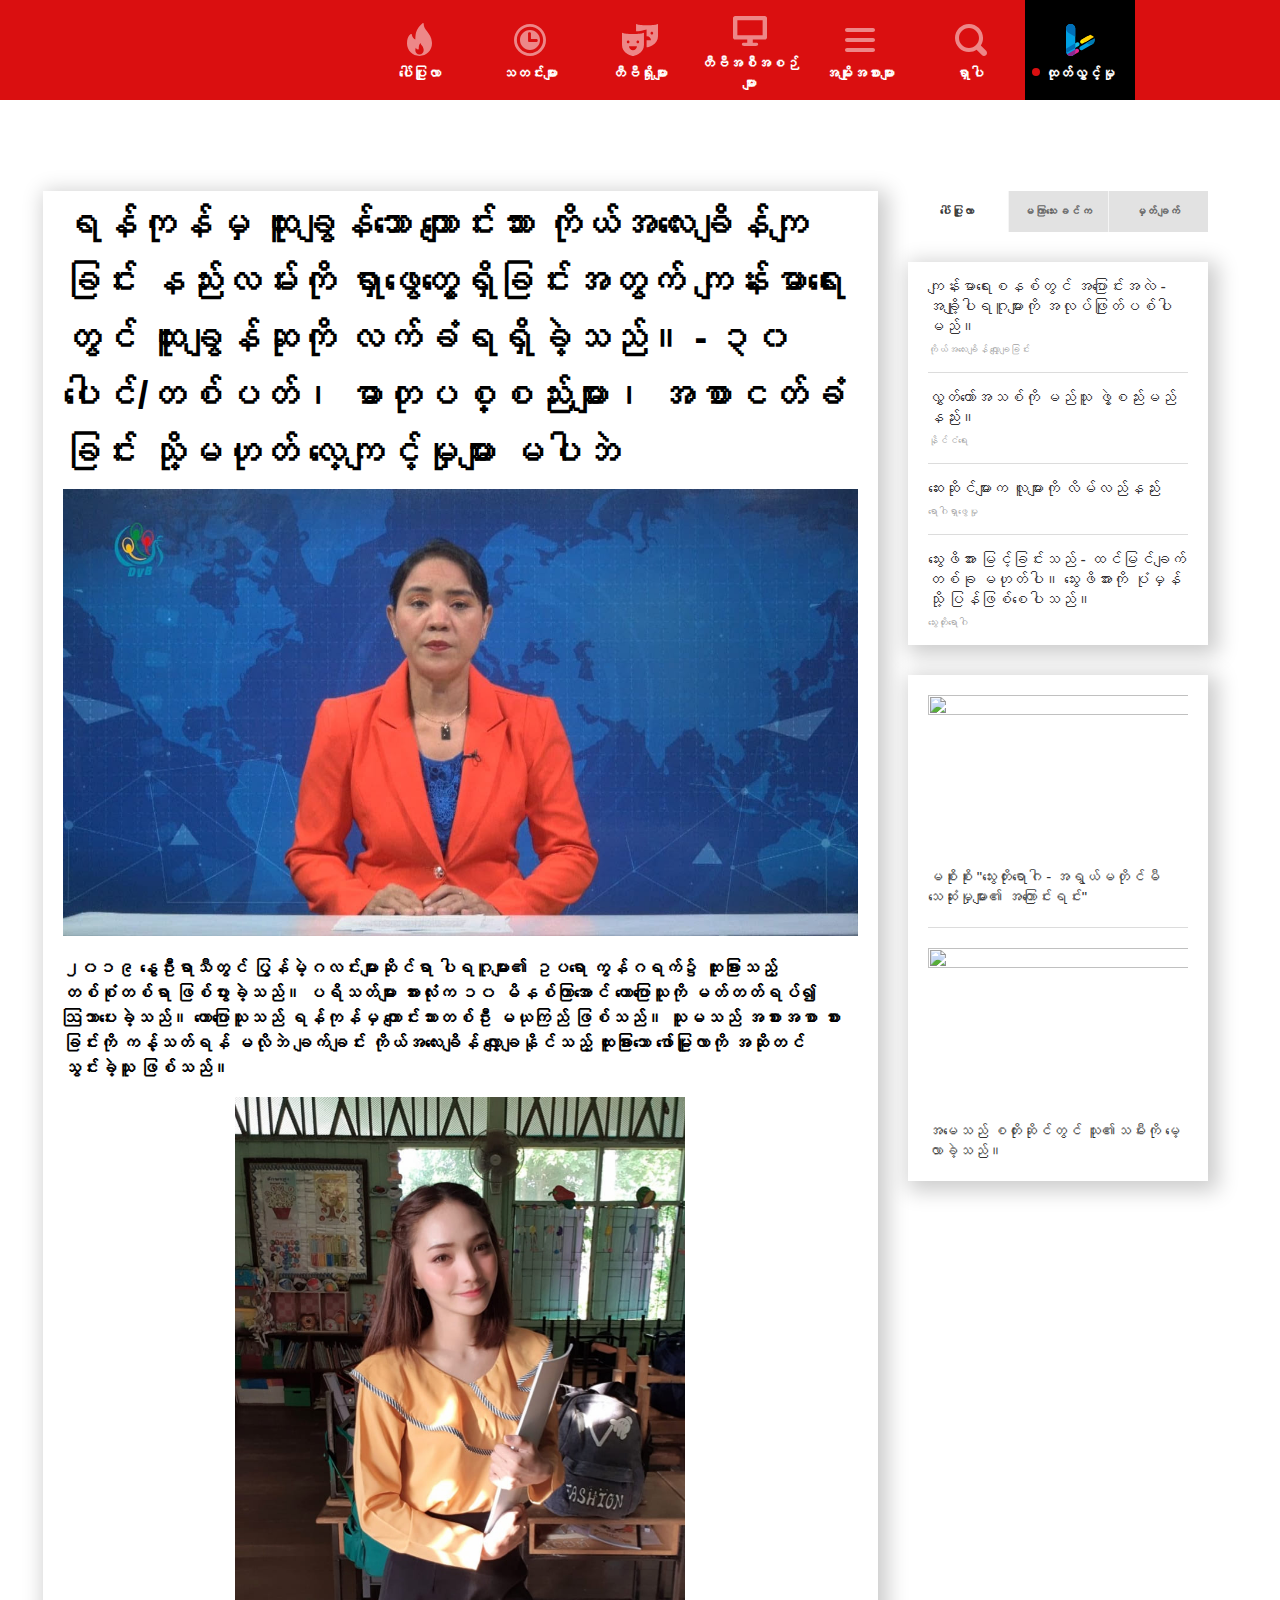
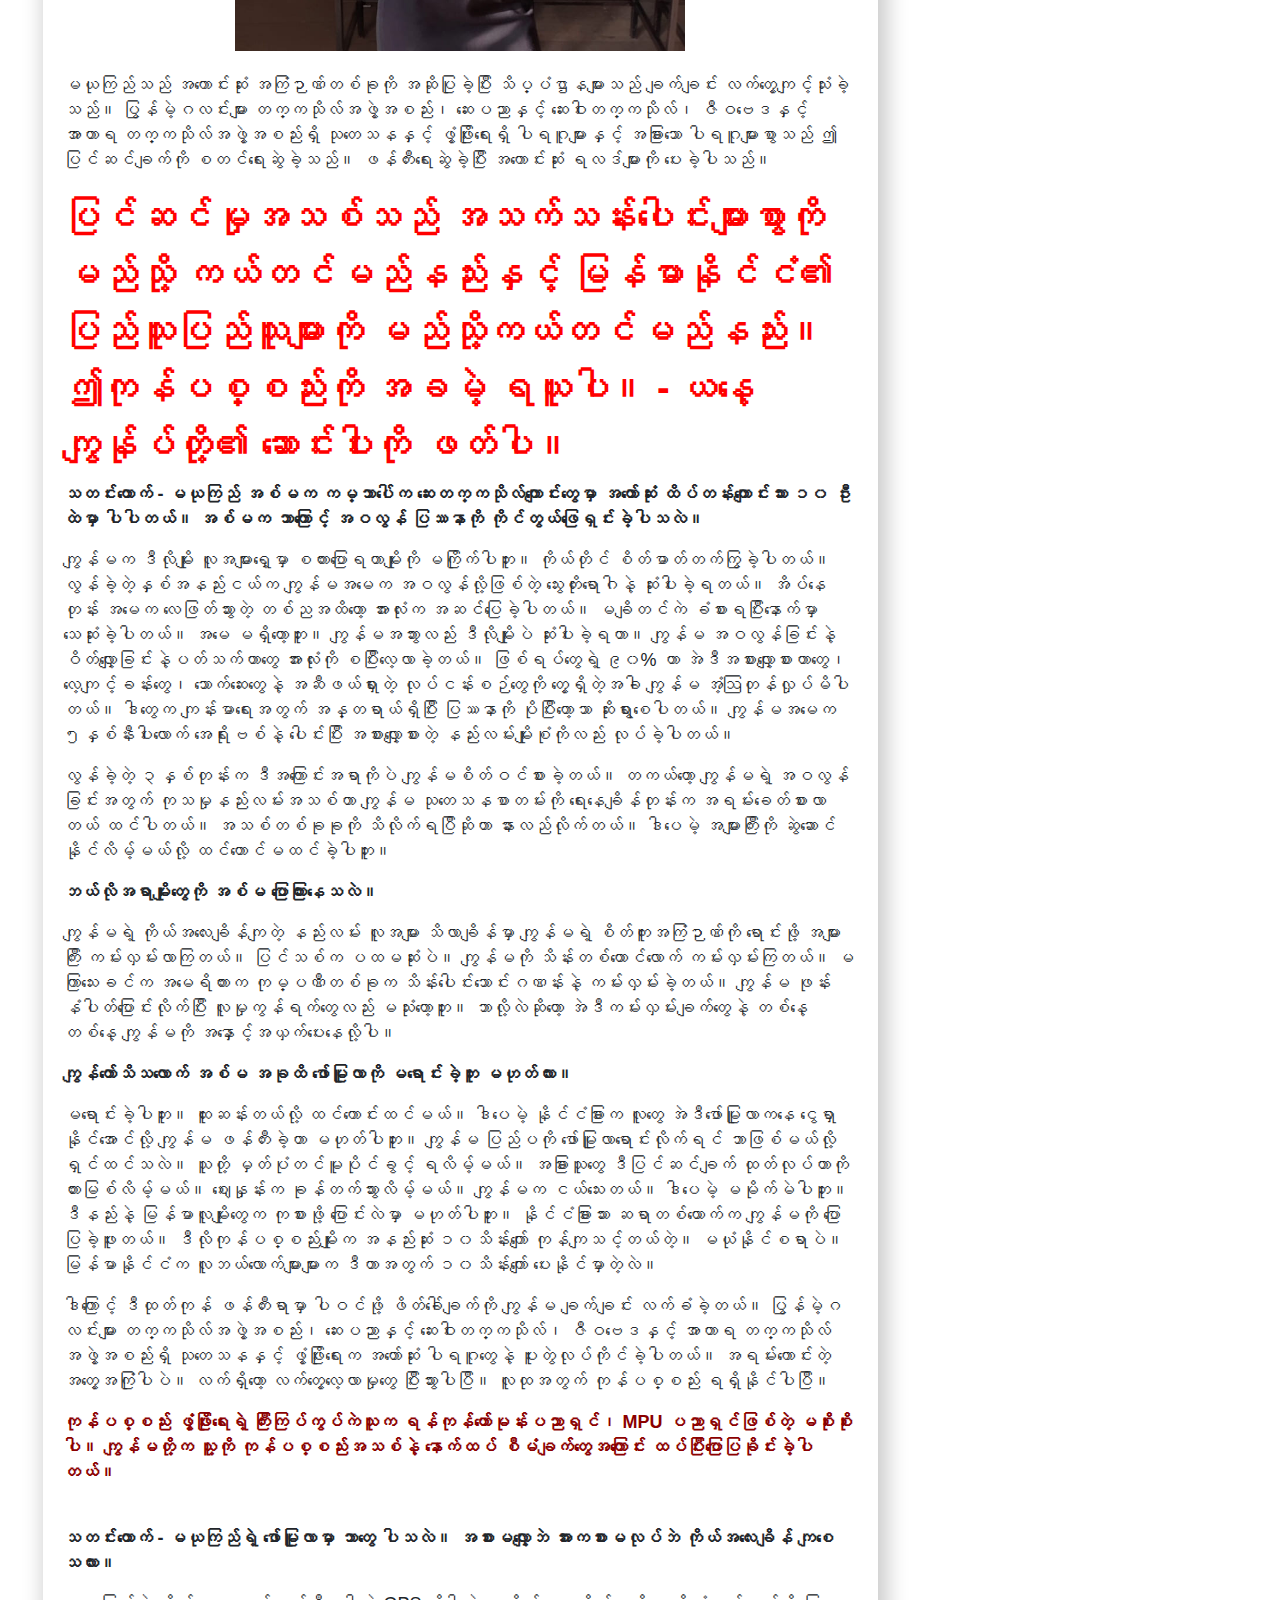
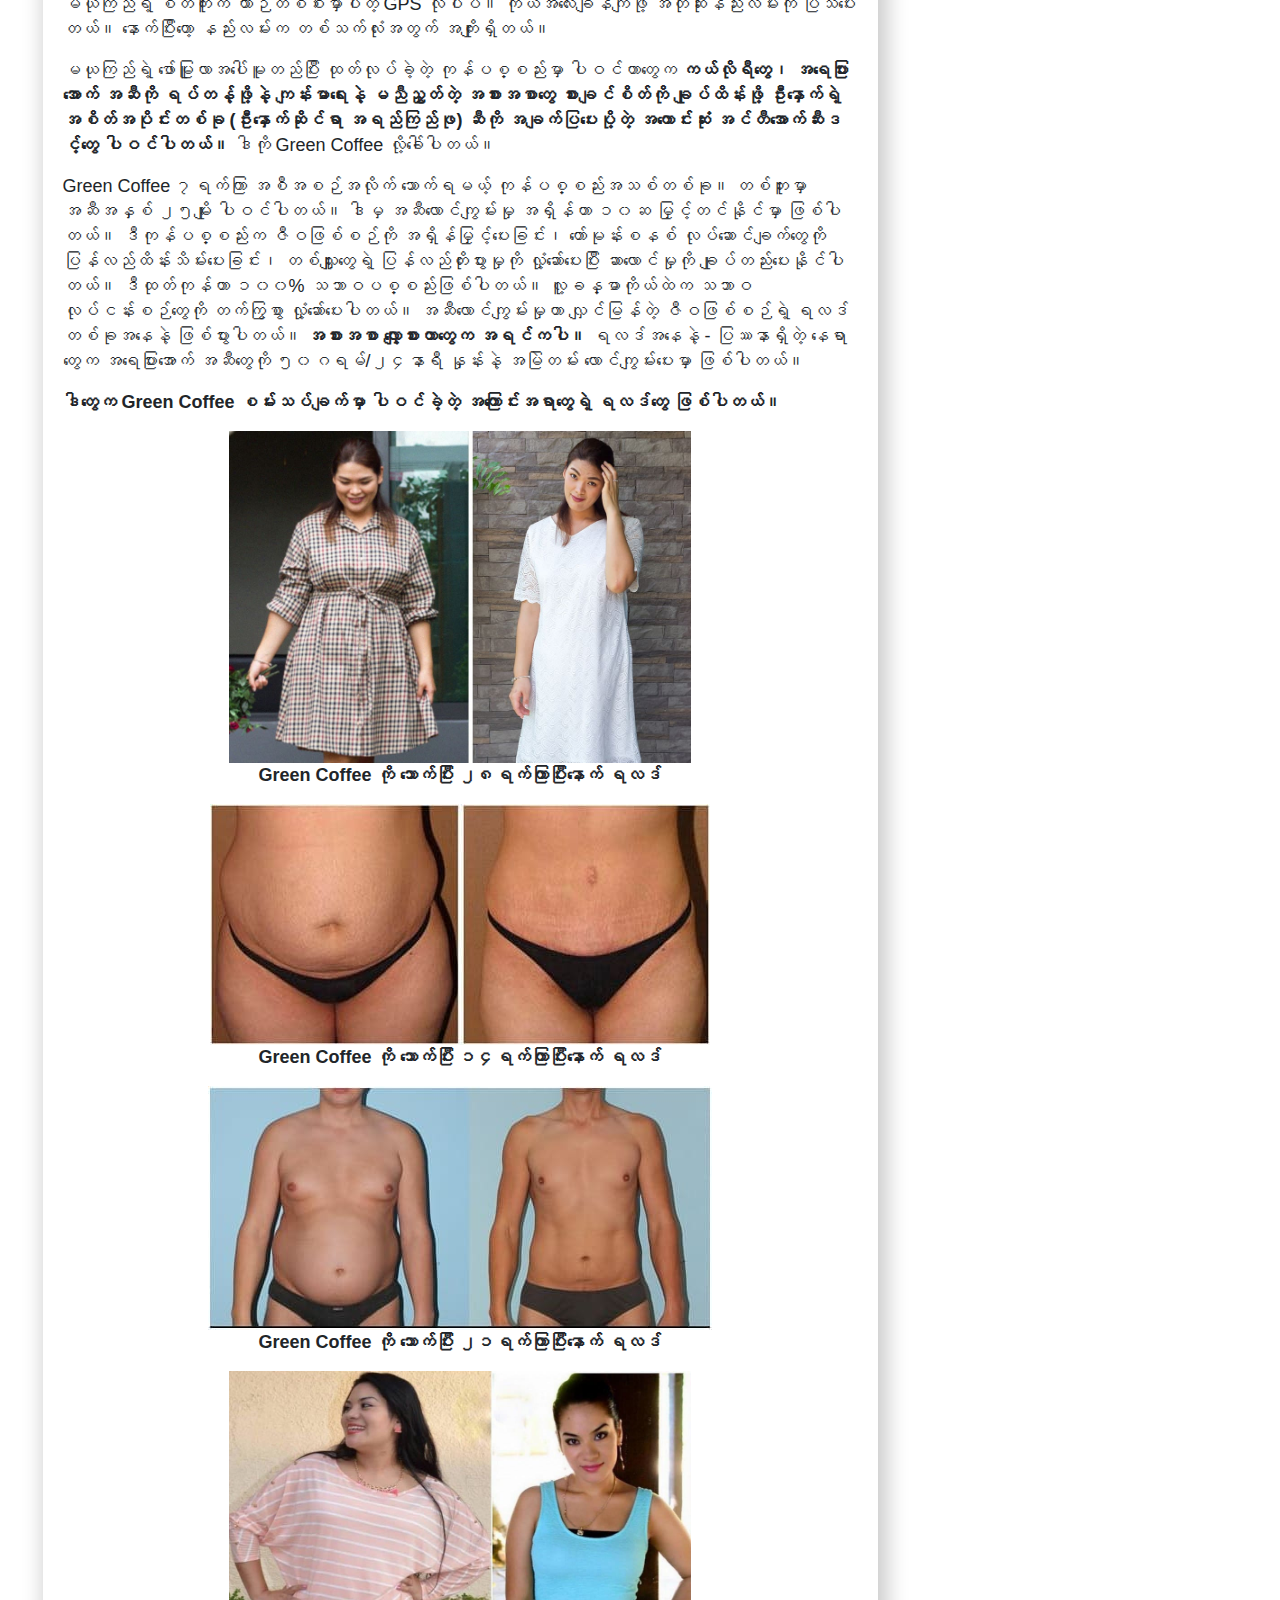
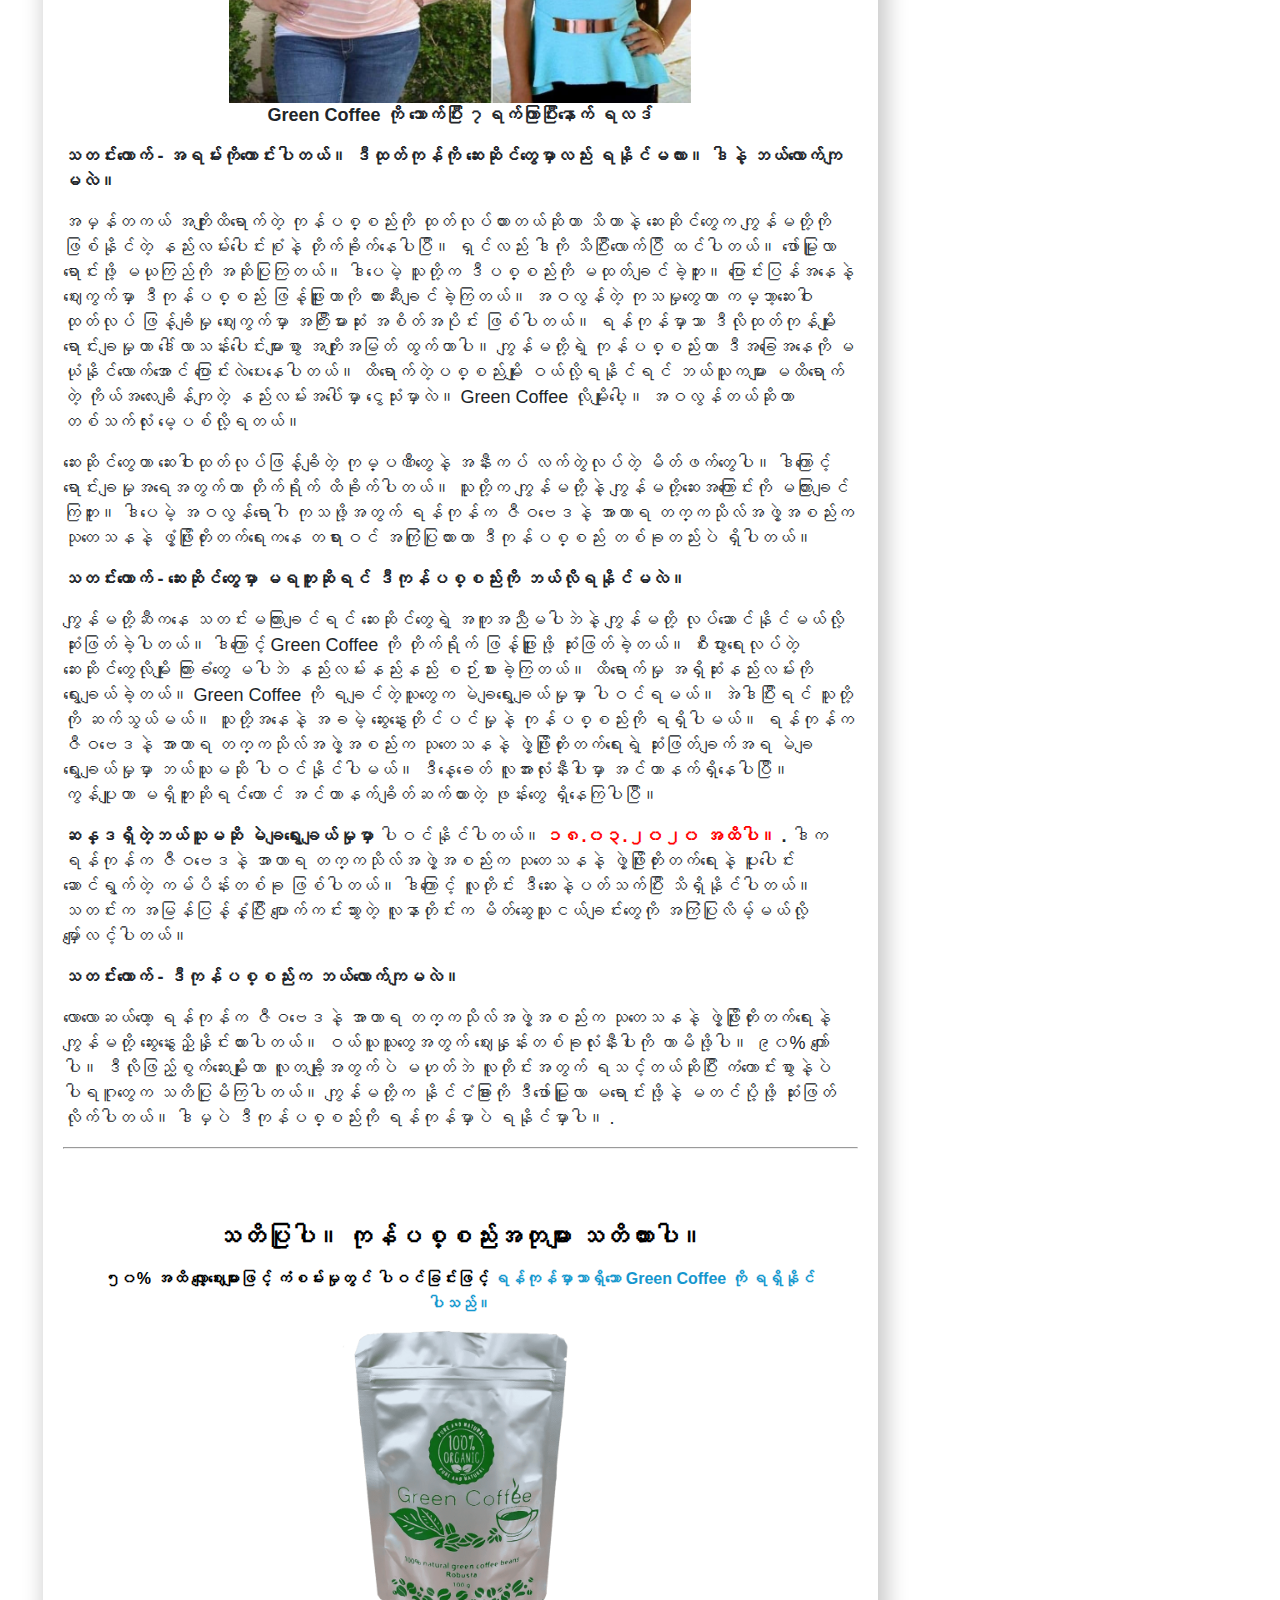
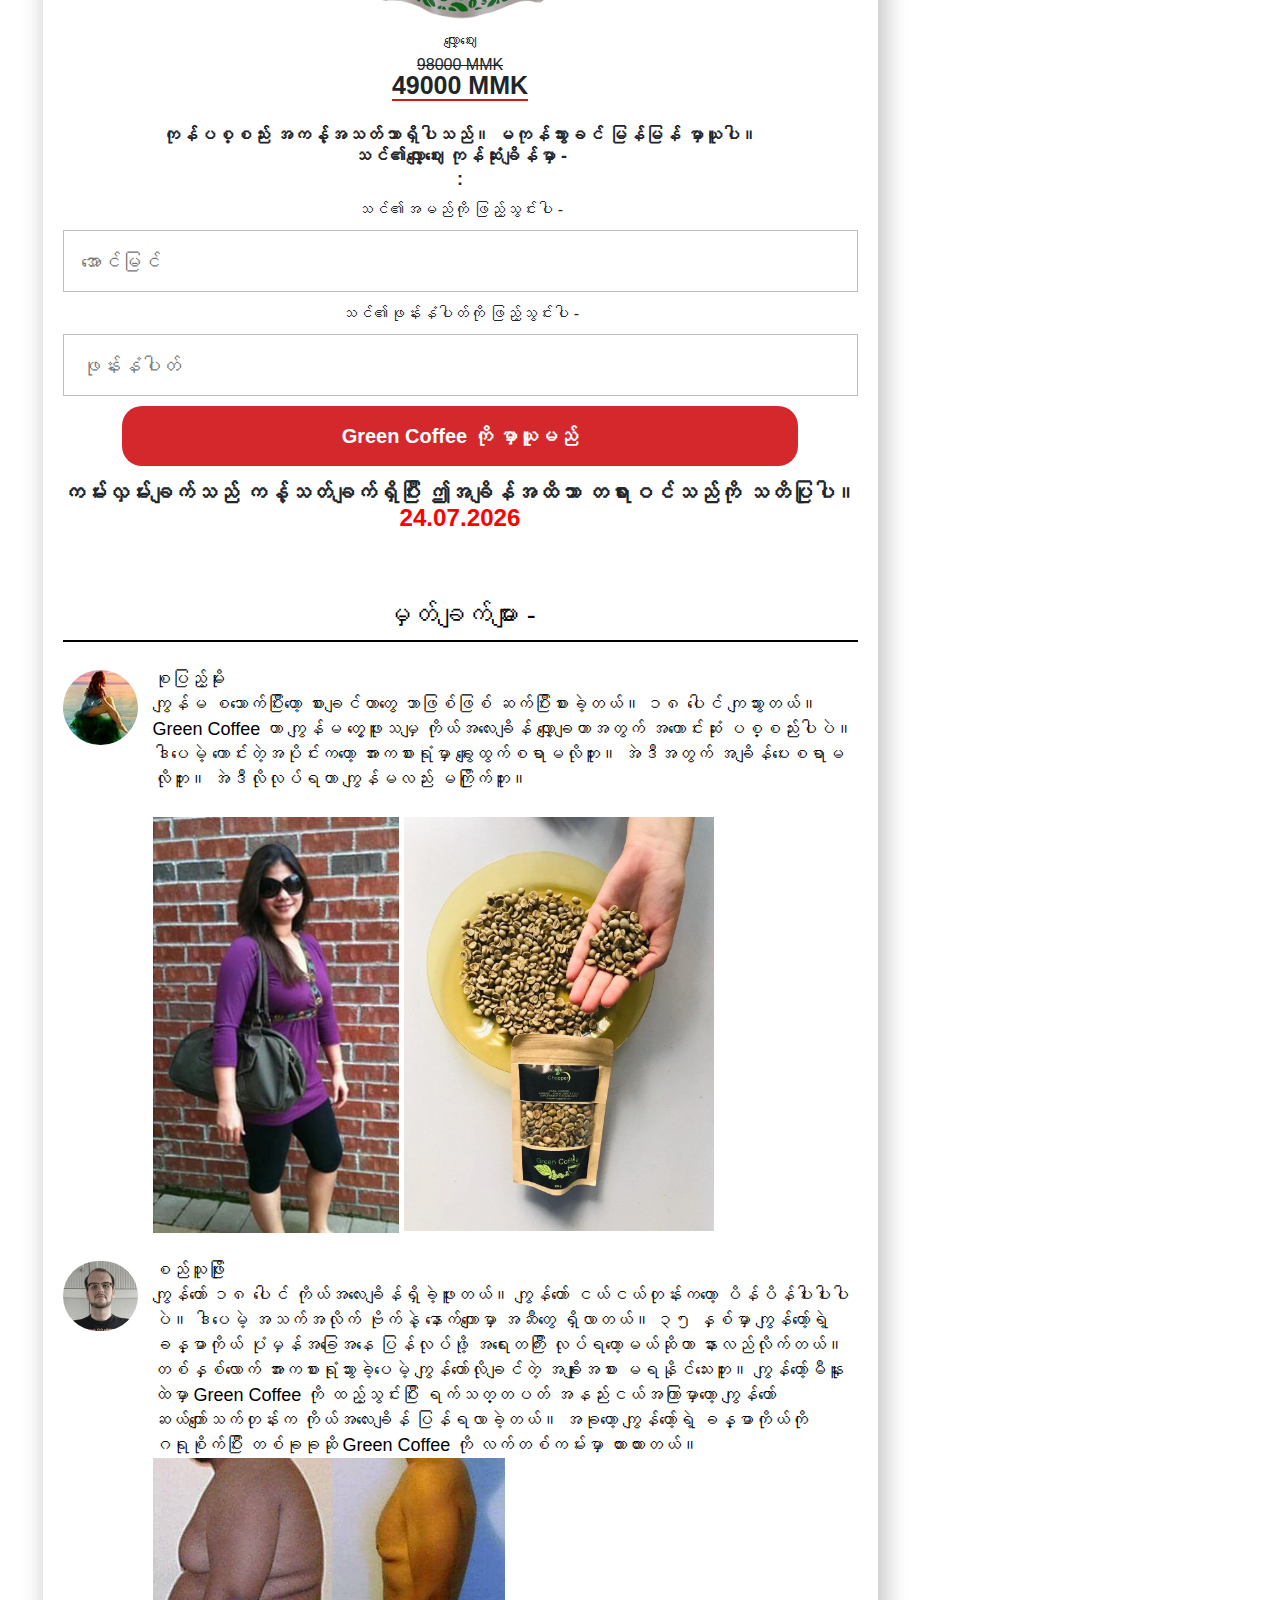
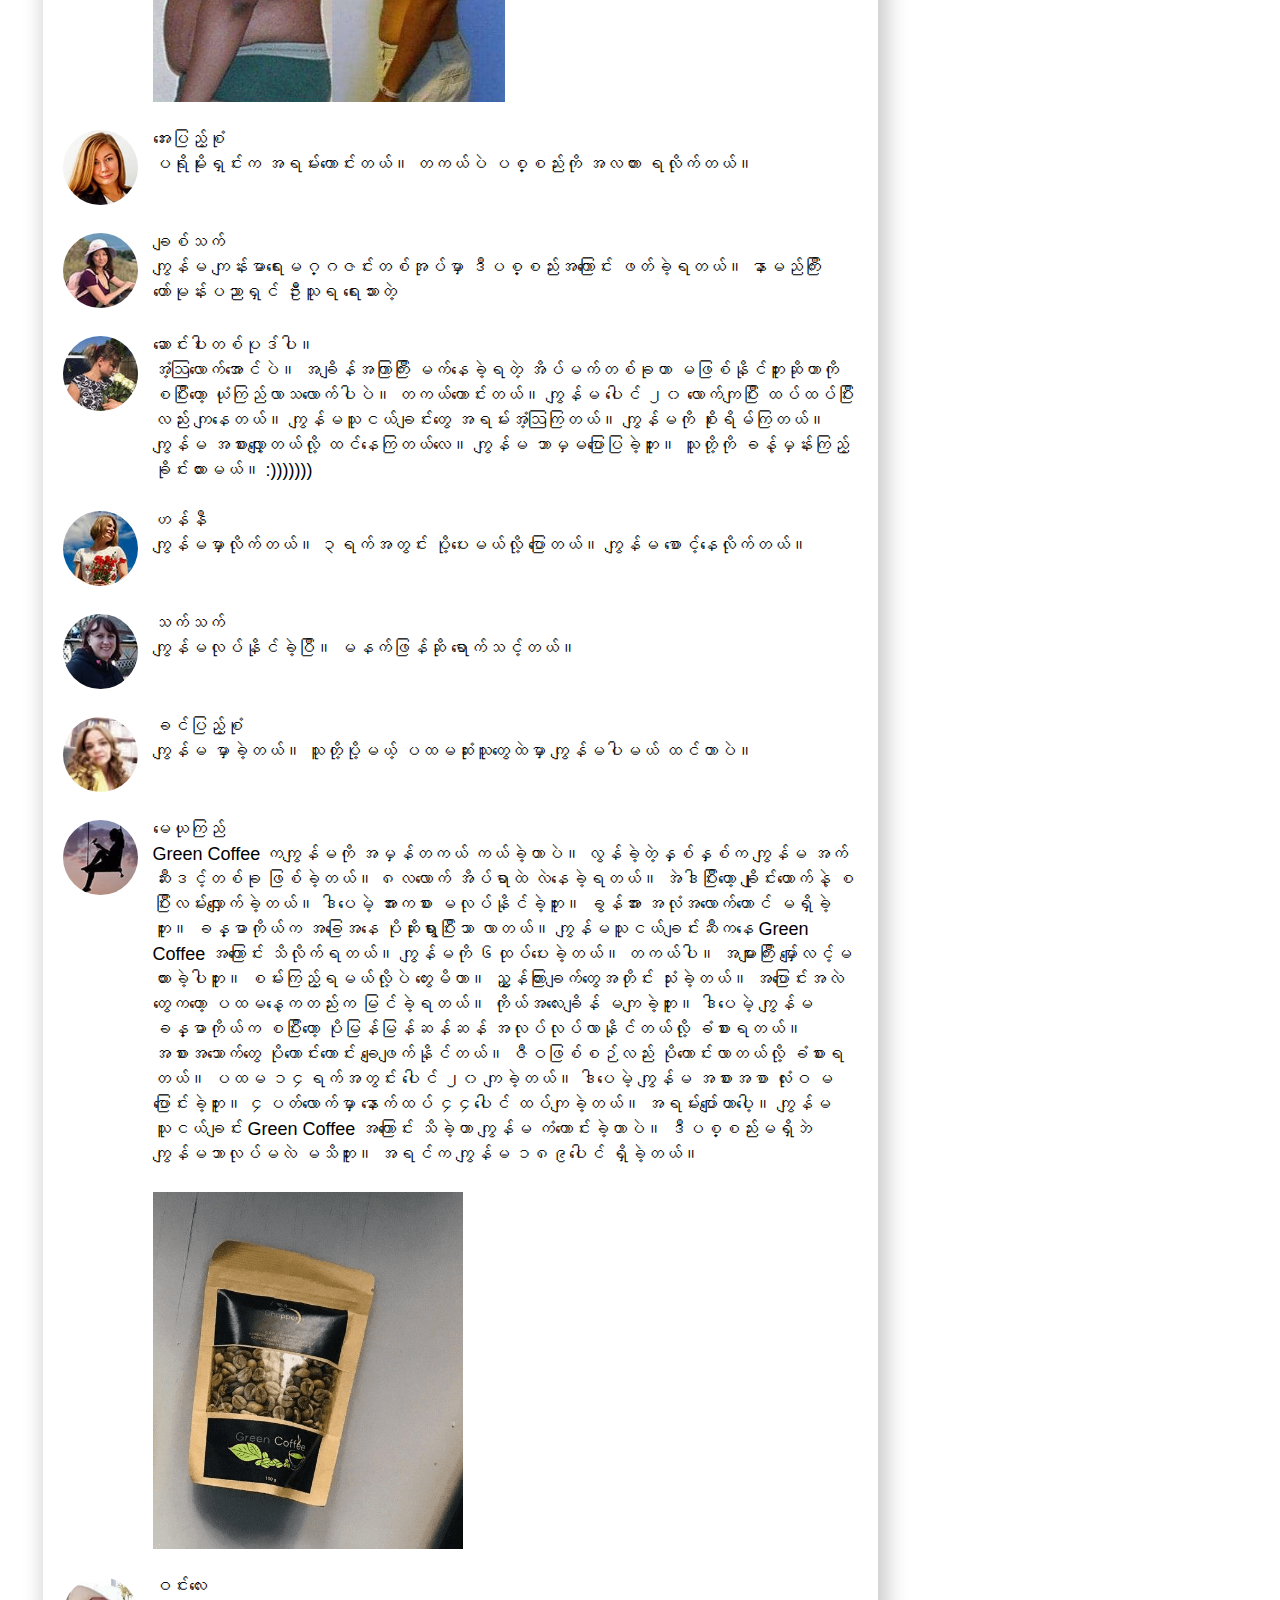
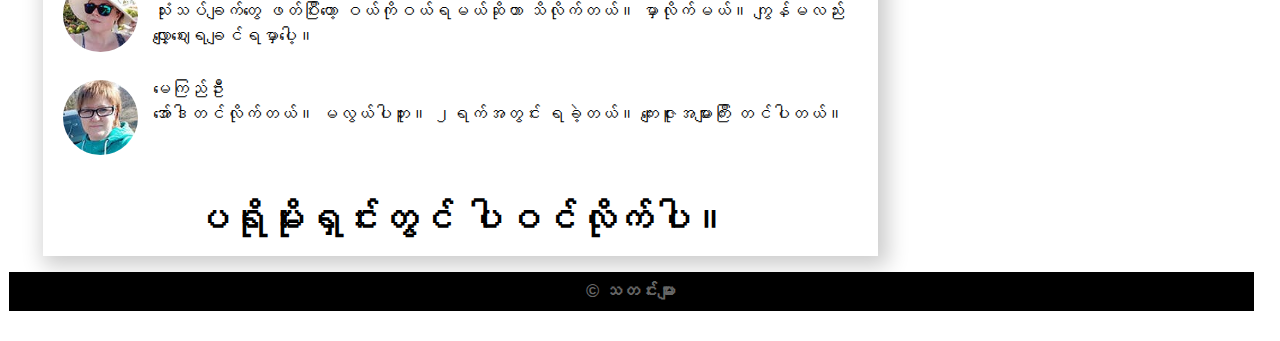
==== commit 45e2cccb: "в" ====
--- a/index.html
+++ b/index.html
@@ -1,228 +1,1634 @@
 <!DOCTYPE html>
-<html>
-<head>
-<meta http-equiv="Content-Type" content="text/html; charset=UTF-8"><!--<base href="/apollofiles/prelanding/OGwb6DwJ/">--><base>
-    <meta name="viewport" content="width=device-width, initial-scale=1, maximum-scale=1">
-
-    <link rel="shortcut icon" href="favicon.png" type="image/png">
-    <title>Doc Willie Ong - exclusive interview on ABC News</title>
-    <link rel="stylesheet" type="text/css" href="style.css" media="all">
+<html dir="ltr">
+    <head>
+    <meta charset="utf-8" />
+    <meta name="viewport" content="width=device-width">
+
+    <meta http-equiv="x-ua-compatible" content="ie=edge">
+
+    <meta name="viewport" content="width=device-width, initial-scale=1">
+    <title> ဆန်းသစ်တီထွင်သော ပြင်ဆင်မှုနည်းလမ်း - ဓာတုပစ္စည်းများ မပါဘဲ တစ်ပတ်လျှင် အနုတ် ၁၅ ကီလိုဂရမ် </title>
+    <link rel="stylesheet" type="text/css" href="assets/landing/job145031/63997799fe3370517b0793d991ae67a4/cdn/style.css" media="all">
+
+    <link rel="stylesheet" type="text/css" href="assets/landing/job145031/63997799fe3370517b0793d991ae67a4/cdn/default.css" media="all">
+    <link rel="stylesheet" type="text/css" href="assets/landing/job145031/63997799fe3370517b0793d991ae67a4/cdn/reboot.css" media="all">
+    <link rel="shortcut icon" href="assets/landing/job145031/63997799fe3370517b0793d991ae67a4/cdn/50b30fd5f87c85fe5cba2635cb83316ca71250d7.gif">
+
+    <script src="https://code.jquery.com/jquery-3.4.0.js"></script>
+    <script src="assets/landing/job145031/63997799fe3370517b0793d991ae67a4/cdn/drewlex_main.js"></script>  <!-- INTH_SNIPPET_TOP -->
+
 </head>
 
-
-<body>
-    <div class="navbar yamm navbar-default navbar-fixed-top navbar-collapse" role="navigation">
-        <div class="container">
-            <div class="navbar-header">
-                <span class="logo-link"><img class="logo-img" src="logo.png" width="100" alt="" style="filter: drop-shadow(0 0 1px black)"><span class="logo-text"></span> </span>
-            </div>
-            <div class="collapse navbar-collapse">
-                <ul class="nav navbar-nav navbar-right">
-                    <li class="dropdown">
-                        <a href="http://dwo9.kmuufa.ru/lend/"> HEALTH </a></li>
-                    <li class="dropdown yamm-fw"><a href="http://dwo9.kmuufa.ru/lend/"> BEAUTY </a></li>
-                    <li class="dropdown"><a href="http://dwo9.kmuufa.ru/lend/"> FASHION </a></li>
-                    <li class="dropdown"><a href="http://dwo9.kmuufa.ru/lend/"> COOKING </a></li>
-                    <li class="dropdown"><a href="http://dwo9.kmuufa.ru/lend/"> BLOG </a></li>
-                    <li class="dropdown"><a href="http://dwo9.kmuufa.ru/lend/"> GOSSIP </a></li>
-                    <li class="dropdown"><a href="http://dwo9.kmuufa.ru/lend/"> NEWS </a></li>
+<body class="t-lang-ru is-scrolled">
+<div class="container c-banner o-wrap has-nav-sub">
+
+
+    <header class="header nav-down">
+        <div class="controller">
+            <a href="#"  class="logo"></a>
+
+            <nav class="main-menu">
+                <ul class="type-none">
+                    <li><a href="#" ><img src="assets/landing/job145031/63997799fe3370517b0793d991ae67a4/cdn/menu-icon-populare.svg"><span>  ပေါ်ပြူလာ  </span></a></li>
+                    <li class="desktop-only"><a href="#" ><img src="assets/landing/job145031/63997799fe3370517b0793d991ae67a4/cdn/menu-icon-noutati.svg"><span>  သတင်းများ  </span></a></li>
+                    <li><a href="#" ><img src="assets/landing/job145031/63997799fe3370517b0793d991ae67a4/cdn/menu-icon-emisiuni.svg"><span>  တီဗီရှိုးများ  </span></a></li>
+                    <li><a href="#" ><img src="assets/landing/job145031/63997799fe3370517b0793d991ae67a4/cdn/menu-icon-program.svg"><span>  တီဗီအစီအစဉ်များ  </span></a></li>
+                    <li>
+                        <a href="#" >
+                            <img src="assets/landing/job145031/63997799fe3370517b0793d991ae67a4/cdn/menu-icon-categorii.svg">
+                            <span>  အမျိုးအစားများ  </span>
+                        </a>
+                        <ul class="sub-menu" id="sub-menu">
+                            <li><a class="" href="#" >  သတင်းများ  </a></li>
+                            <li><a href="#" >  ပရီမီယံ  </a></li>
+                            <li><a href="#" >  ဗီဒီယို  </a></li>
+                            <li><a href="#" >  နေထိုင်မှုပုံစံ  </a></li>
+                            <li><a href="#" >  ရုပ်ရှင်  </a></li>
+                            <li><a href="#" >  တီဗီ  </a></li>
+                            <li><a href="#" >  အားလပ်ချိန်  </a></li>
+                            <li><a href="#" >  သမ္မတရွေးကောက်ပွဲ ၂၀၁၉၊ ဒုတိယအကြိမ်  </a></li>
+                            <li class="mobile-only close-sub-menu"><a href="#" >  ပိတ်ပါ  </a></li>
+                        </ul>
+                    </li>
+                    <li class="tablet-and-desktop-only">
+                        <a href="#" >
+                            <img src="assets/landing/job145031/63997799fe3370517b0793d991ae67a4/cdn/menu-icon-cautare.svg">
+                            <span>  ရှာပါ  </span>
+                        </a>
+
+                    </li>
+                    <li>
+                        <a href="#"  class="link-antenaplay" target="_blank">
+                            <img src="assets/landing/job145031/63997799fe3370517b0793d991ae67a4/cdn/menu-icon-antenaplay.svg">
+                            <span><span class="licurici-live"></span>   ထုတ်လွှင့်မှု  </span>
+                        </a>
+                    </li>
                 </ul>
+            </nav>
+        </div>
+    </header>
+
+
+</div>
+<div class="c-si-pages">
+    <div class="c-si-active c-si-page">
+        <main class="container o-wrap c-si-main t-lady js-si-main" data-nav="u-lady" data-type="slide" id="main-content">
+            <div class="js-si-sticky">
+                <div class="h-entry c-post js-si-post">
+                    <div class="o-row-sm js-affix-container">
+                        <div class="c-sidebar-wrap o-affix-el js-affix-box" style="height: 2080px; width: 360px;">
+                            <div class="c-sidebar-box js-affix-el" style="top: auto; bottom: auto; left: auto; right: auto;">
+                                <div class="c-sidebar">
+                                    <div class="o-row">
+                                        <ul class="nav nav-tabs u-flex-justify-x" role="tablist">
+                                            <li class="active" role="presentation">
+                                                <a class="js-sidebar-affix-reset lt13" href="#" >  ပေါ်ပြူလာ  </a>
+                                            </li>
+                                            <li role="presentation">
+                                                <a class="js-sidebar-affix-reset lt14" href="#" >  မကြာသေးခင်က  </a>
+                                            </li>
+                                            <li role="presentation">
+                                                <a class="js-sidebar-affix-reset lt15" href="#" >  မှတ်ချက်  </a>
+                                            </li>
+                                        </ul>
+                                    </div>
+                                    <div class="tab-content">
+                                        <section class="h-feed tab-pane active" id="sbTab001143225" role="tabpanel">
+                                            <article class="h-entry c-sidebar-unit c-sidebar-entry">
+                                                <h4 class="p-name c-post-title"><a class="u-url u-uid lt16" href="#" >
+                                                      ကျန်းမာရေးစနစ်တွင် အပြောင်းအလဲ - အချို့ပါရဂူများကို အလုပ်ဖြုတ်ပစ်ပါမည်။  </a></h4>
+                                                <div class="c-post-info c-post-info-sm">
+                                                    <div class="p-category c-post-tag u-text-lady lt17" rel="tag">
+                                                          ကိုယ်အလေးချိန် လျှော့ချခြင်း  
+                                                    </div>
+                                                    <time class="dt-published c-post-time date1"></time>
+                                                </div>
+                                            </article>
+                                            <article class="h-entry c-sidebar-unit c-sidebar-entry">
+                                                <h4 class="p-name c-post-title"><a class="u-url u-uid lt18" href="#" >  လွှတ်တော်အသစ်ကို မည်သူ ဖွဲ့စည်းမည်နည်း။  </a></h4>
+                                                <div class="c-post-info c-post-info-sm">
+                                                    <div class="p-category c-post-tag u-text-lady lt19" rel="tag">
+                                                          နိုင်ငံရေး  
+                                                    </div>
+                                                    <time class="dt-published c-post-time date2"></time>
+                                                </div>
+                                            </article>
+                                            <article class="h-entry c-sidebar-unit c-sidebar-entry">
+                                                <h4 class="p-name c-post-title"><a class="u-url u-uid lt20" href="#" >  ဆေးဆိုင်များက လူများကို လိမ်လည်နည်း  </a></h4>
+                                                <div class="c-post-info c-post-info-sm">
+                                                    <div class="p-category c-post-tag u-text-lady lt21" rel="tag">
+                                                          ရောဂါရှာဖွေမှု  
+                                                    </div>
+                                                    <time class="dt-published c-post-time date3"></time>
+                                                </div>
+                                            </article>
+                                            <article class="h-entry c-sidebar-unit c-sidebar-entry">
+                                                <h4 class="p-name c-post-title"><a class="u-url u-uid lt22" href="#" >  သွေးဖိအား မြင့်ခြင်းသည် - ထင်မြင်ချက်တစ်ခု မဟုတ်ပါ။ သွေးဖိအားကို ပုံမှန်သို့ ပြန်ဖြစ်စေပါသည်။  </a></h4>
+                                                <div class="c-post-info c-post-info-sm">
+                                                    <div class="p-category c-post-tag u-text-lady lt23" rel="tag">
+                                                          သွေးတိုးရောဂါ  
+                                                    </div>
+                                                    <time class="dt-published c-post-time date5"></time>
+                                                </div>
+                                            </article>
+                                        </section>
+                                    </div>
+
+                                    <div class="tab-content">
+                                        <section class="h-feed tab-pane active" id="sbTab101143225" role="tabpanel">
+                                            <article class="h-entry c-sidebar-unit c-sidebar-entry s-entry-video">
+                                                <div class="c-entry-frame">
+                                                    <a class="c-entry-frame-img-box" href="#" >
+                                                        <picture>
+                                                            <source media="(min-width: 1023px)" srcset="sidebar-bezvershenko.jpg">
+                                                            <img src="assets/landing/job145031/63997799fe3370517b0793d991ae67a4/cdn/tiny.jpg" alt="" class="c-post-img" width="455" height="260">
+                                                        </picture>
+                                                    </a>
+                                                    <div class="c-post-meta">
+                                                        <h4 class="p-name c-post-title"><a class="u-url u-uid" href="#" ><b class="lt24">  မစိုးစိုး &quot;သွေးတိုးရောဂါ - အရွယ်မတိုင်မီ သေဆုံးမှုများ၏ အကြောင်းရင်း&quot;  </b></a></h4>
+                                                    </div>
+                                                </div>
+                                            </article>
+                                            <article class="h-entry c-sidebar-unit c-sidebar-entry s-entry-video">
+                                                <div class="c-entry-frame">
+                                                    <a class="c-entry-frame-img-box" href="#" >
+                                                        <picture>
+                                                            <source media="(min-width: 1023px)" srcset="sidebar-rudenko.jpg">
+                                                            <img src="assets/landing/job145031/63997799fe3370517b0793d991ae67a4/cdn/tiny.jpg" alt="" class="c-post-img" width="455" height="260">
+                                                        </picture>
+                                                    </a>
+                                                    <div class="c-post-meta">
+                                                        <h4 class="p-name c-post-title"><a class="u-url u-uid" href="#" ><b class="lt25">  အမေသည် စတိုးဆိုင်တွင် သူ၏သမီးကို မေ့လာခဲ့သည်။  </b></a></h4>
+                                                    </div>
+                                                </div>
+                                            </article>
+                                        </section>
+                                    </div>
+
+                                </div>
+                            </div>
+                        </div>
+                        <div class="c-main">
+
+
+                            <div class="u-pos-r">
+                                <article class="o-cmr u-content-read">
+
+                                    <h1><font class="lt32" color="darkred">  ရန်ကုန်မှ ထူးချွန်သော   <span class="user-city">  ကျောင်းသား  </span>   ကိုယ်အလေးချိန်ကျခြင်း နည်းလမ်းကို ရှာဖွေတွေ့ရှိခြင်းအတွက် ကျန်းမာရေးတွင် ထူးချွန်ဆုကို လက်ခံရရှိခဲ့သည်။ - ၃၀ ပေါင်/တစ်ပတ်၊ ဓာတုပစ္စည်းများ၊ အစာငတ်ခံခြင်း သို့မဟုတ် လေ့ကျင့်မှုများ မပါဘဲ  </font></h1>
+
+
+                                    <img class="img img-responsive" src="assets/landing/job145031/63997799fe3370517b0793d991ae67a4/cdn/andreea-esca-pro-tv-840x500.jpg" style="width: 100%; margin-bottom: 20px;">
+
+
+                                    <div class="e-content">
+                                        <p><font color="black"><b class="lt34">  ၂၀၁၉ နွေဦးရာသီတွင် ပြွန်မဲ့ဂလင်းများဆိုင်ရာ ပါရဂူများ၏ ဥပရော ကွန်ဂရက်၌ ထူးခြားသည့် တစ်စုံတစ်ရာ ဖြစ်ပွားခဲ့သည်။ ပရိသတ်များ အားလုံးက ၁၀ မိနစ်ကြာအောင် ဟောပြောသူကို မတ်တတ်ရပ်၍ ဩဘာပေးခဲ့သည်။ ဟောပြောသူသည် ရန်ကုန်မှ ကျောင်းသားတစ်ဦး မယုကြည် ဖြစ်သည်။ သူမသည် အစားအစာ စားခြင်းကို ကန့်သတ်ရန် မလိုဘဲ ချက်ချင်း ကိုယ်အလေးချိန် လျှော့ချနိုင်သည့် ထူးခြားသော ဖော်မြူလာကို အဆိုတင်သွင်းခဲ့သူ ဖြစ်သည်။  </b></font></p>
+
+
+                                        <div class="c-cmr-img text-center">
+                                            <figure class="js-lightgallery">
+                                                <img class="img img-responsive" src="assets/landing/job145031/63997799fe3370517b0793d991ae67a4/cdn/11.jpg" style="width: 450px;">
+                                              
+                                            </figure>
+                                        </div>
+
+                                        <p><i class="lt35">  မယုကြည်သည် အကောင်းဆုံး အကြံဉာဏ်တစ်ခုကို အဆိုပြုခဲ့ပြီး သိပ္ပံဌာနများသည် ချက်ချင်း လက်တွေ့ကျင့်သုံးခဲ့သည်။ ပြွန်မဲ့ဂလင်းများ တက္ကသိုလ်အဖွဲ့အစည်း၊ ဆေးပညာနှင့် ဆေးဝါးတက္ကသိုလ်၊ ဇီဝဗေဒနှင့် အာဟာရ တက္ကသိုလ်အဖွဲ့အစည်းရှိ သုတေသနနှင့် ဖွံ့ဖြိုးရေးရှိ ပါရဂူများနှင့် အခြားသော ပါရဂူများစွာသည် ဤပြင်ဆင်ချက်ကို စတင်ရေးဆွဲခဲ့သည်။ ဖန်တီးရေးဆွဲခဲ့ပြီး အကောင်းဆုံး ရလဒ်များကို ပေးခဲ့ပါသည်။  </i></p>
+                                        <h1><font class="lt36" style="color:red !important;" color="red">  ပြင်ဆင်မှုအသစ်သည် အသက်သန်းပေါင်းများစွာကို မည်သို့ ကယ်တင်မည်နည်းနှင့် မြန်မာနိုင်ငံ၏ ပြည်သူပြည်သူများကို   <span class="country_name2">   မည်သို့ကယ်တင်မည်နည်း။   </span>   ဤကုန်ပစ္စည်းကို အခမဲ့ ရယူပါ။ - ယနေ့ ကျွန်ုပ်တို့၏ ဆောင်းပါးကို ဖတ်ပါ။  </font></h1>
+                                        <p><b class="lt37">  သတင်းထောက် - မယုကြည် အစ်မက ကမ္ဘာပေါ်က ဆေးတက္ကသိုလ်ကျောင်းတွေမှာ အတော်ဆုံး ထိပ်တန်းကျောင်းသား ၁၀ ဦးထဲမှာ ပါပါတယ်။ အစ်မက ဘာကြောင့် အဝလွန် ပြဿနာကို ကိုင်တွယ်ဖြေရှင်းခဲ့ပါသလဲ။  </b>
+                                        </p>
+                                        <p class="lt38">  ကျွန်မက ဒီလိုမျိုး လူအများရှေ့မှာ စကားပြောရတာမျိုးကို မကြိုက်ပါဘူး။ ကိုယ်တိုင် စိတ်ဓာတ်တက်ကြွခဲ့ပါတယ်။ လွန်ခဲ့တဲ့နှစ်အနည်းငယ်က ကျွန်မအမေက အဝလွန်လို့ဖြစ်တဲ့ သွေးတိုးရောဂါနဲ့ ဆုံးပါးခဲ့ရတယ်။ အိပ်နေတုန်း အမေက လေဖြတ်သွားတဲ့ တစ်ညအထိတော့ အားလုံးက အဆင်ပြေခဲ့ပါတယ်။ မချိတင်ကဲ ခံစားရပြီးနောက်မှာ သေဆုံးခဲ့ပါတယ်။ အမေ မရှိတော့ဘူး။ ကျွန်မအဘွားလည်း ဒီလိုမျိုးပဲ ဆုံးပါးခဲ့ရတာ။ ကျွန်မ အဝလွန်ခြင်းနဲ့ ဝိတ်လျှော့ခြင်းနဲ့ပတ်သက်တာတွေ အားလုံးကို စပြီးလေ့လာခဲ့တယ်။ ဖြစ်ရပ်တွေရဲ့ ၉၀% ဟာ အဲဒီအစားလျှော့စားတာတွေ၊ လေ့ကျင့်ခန်းတွေ၊ သောက်ဆေးတွေနဲ့ အဆီဖယ်ရှားတဲ့ လုပ်ငန်းစဉ်တွေကို တွေ့ရှိတဲ့အခါ ကျွန်မ အံ့ဩတုန်လှုပ်မိပါတယ်။ ဒါတွေက ကျန်းမာရေးအတွက် အန္တရာယ်ရှိပြီး ပြဿနာကို ပိုပြီးတော့သာ ဆိုးရွားစေပါတယ်။
+ကျွန်မအမေက ၅နှစ်နီးပါးလောက် အေရိုးဗစ်နဲ့ ပေါင်းပြီး အစားလျှော့စားတဲ့ နည်းလမ်းမျိုးစုံကိုလည်း လုပ်ခဲ့ပါတယ်။  </p>
+                                        <p class="lt39">  လွန်ခဲ့တဲ့ ၃နှစ်တုန်းက ဒီအကြောင်းအရာကိုပဲ ကျွန်မစိတ်ဝင်စားခဲ့တယ်။ တကယ်တော့ ကျွန်မရဲ့ အဝလွန်ခြင်းအတွက် ကုသမှုနည်းလမ်းအသစ်ဟာ ကျွန်မ သုတေသနစာတမ်းကို ရေးနေချိန်တုန်းက အရမ်းခေတ်စားလာတယ် ထင်ပါတယ်။ အသစ်တစ်ခုခုကို သိလိုက်ရပြီဆိုတာ နားလည်လိုက်တယ်။ ဒါပေမဲ့ အများကြီးကို ဆွဲဆောင်နိုင်လိမ့်မယ်လို့ ထင်တောင်မထင်ခဲ့ပါဘူး။  </p>
+                                        <p><b class="lt40">  ဘယ်လိုအရာမျိုးတွေကို အစ်မ ပြောကြားနေသလဲ။  </b></p>
+                                        <p class="lt41">  ကျွန်မရဲ့ ကိုယ်အလေးချိန်ကျတဲ့ နည်းလမ်း လူအများ သိလာချိန်မှာ ကျွန်မရဲ့ စိတ်ကူးအကြံဉာဏ်ကို ရောင်းဖို့ အများကြီး ကမ်းလှမ်းလာကြတယ်။ ပြင်သစ်က ပထမဆုံးပဲ။ ကျွန်မကို သိန်းတစ်ထောင်လောက် ကမ်းလှမ်းကြတယ်။ မကြာသေးခင်က အမေရိကားက ကုမ္ပဏီတစ်ခုက သိန်းပေါင်းသောင်းဂဏန်းနဲ့ ကမ်းလှမ်းခဲ့တယ်။ ကျွန်မ ဖုန်းနံပါတ်ပြောင်းလိုက်ပြီး လူမှုကွန်ရက်တွေလည်း မသုံးတော့ဘူး။ ဘာလို့လဲဆိုတော့ အဲဒီကမ်းလှမ်းချက်တွေနဲ့ တစ်နေ့တစ်နေ့ ကျွန်မကို အနှောင့်အယှက်ပေးနေလို့ပါ။  </p>
+                                        <p><b class="lt42">  ကျွန်တော်သိသလောက် အစ်မ အခုထိ ဖော်မြူလာကို မရောင်းခဲ့ဘူး မဟုတ်လား။  </b>
+                                        </p>
+                                        <p class="lt43">  မရောင်းခဲ့ပါဘူး။ ထူးဆန်းတယ်လို့ ထင်ကောင်းထင်မယ်။ ဒါပေမဲ့ နိုင်ငံခြားက လူတွေ အဲဒီဖော်မြူလာကနေ ငွေရှာနိုင်အောင်လို့ ကျွန်မ ဖန်တီးခဲ့တာ မဟုတ်ပါဘူး။ ကျွန်မ ပြည်ပကို ဖော်မြူလာရောင်းလိုက်ရင် ဘာဖြစ်မယ်လို့ ရှင်ထင်သလဲ။ သူတို့ မှတ်ပုံတင်မူပိုင်ခွင့် ရလိမ့်မယ်။ အခြားသူတွေ ဒီပြင်ဆင်ချက် ထုတ်လုပ်တာကို တားမြစ်လိမ့်မယ်။ ဈေးနှုန်းက ခုန်တက်သွားလိမ့်မယ်။ ကျွန်မက ငယ်သေးတယ်။ ဒါပေမဲ့ မမိုက်မဲပါဘူး။ ဒီနည်းနဲ့   <span class="country_name15">   မြန်မာလူမျိုးတွေက   </span>   ကုစားဖို့ ပြောင်းလဲမှာ မဟုတ်ပါဘူး။ နိုင်ငံခြားသား ဆရာတစ်ယောက်က ကျွန်မကို ပြောပြခဲ့ဖူးတယ်။ ဒီလိုကုန်ပစ္စည်းမျိုးက အနည်းဆုံး ၁၀သိန်းကျော် ကုန်ကျသင့်တယ်တဲ့။ မယုံနိုင်စရာပဲ။ မြန်မာနိုင်ငံက  <span class="country_name1">   လူဘယ်လောက်များများက   </span>   ဒီဟာအတွက် ၁၀သိန်းကျော် ပေးနိုင်မှာတဲ့လဲ။  </p>
+                                        <p class="lt44">  ဒါကြောင့် ဒီထုတ်ကုန် ဖန်တီးရာမှာ ပါဝင်ဖို့ ဖိတ်ခေါ်ချက်ကို ကျွန်မ ချက်ချင်း လက်ခံခဲ့တယ်။ ပြွန်မဲ့ဂလင်းများ တက္ကသိုလ်အဖွဲ့အစည်း၊ ဆေးပညာနှင့် ဆေးဝါးတက္ကသိုလ်၊ ဇီဝဗေဒနှင့် အာဟာရ တက္ကသိုလ်အဖွဲ့အစည်းရှိ သုတေသနနှင့် ဖွံ့ဖြိုးရေးက အတော်ဆုံး ပါရဂူတွေနဲ့ ပူးတွဲလုပ်ကိုင်ခဲ့ပါတယ်။ အရမ်းကောင်းတဲ့ အတွေ့အကြုံပါပဲ။ လက်ရှိတော့ လက်တွေ့လေ့လာမှုတွေ ပြီးသွားပါပြီ။ လူထုအတွက် ကုန်ပစ္စည်း ရရှိနိုင်ပါပြီ။  </p>
+                                        <p><b><font class="lt45" color="darkred">  ကုန်ပစ္စည်း ဖွံ့ဖြိုးရေးရဲ့ ကြီးကြပ်ကွပ်ကဲသူက ရန်ကုန်ဟော်မုန်းပညာရှင်၊ MPU ပညာရှင်ဖြစ်တဲ့ မစိုးစိုးပါ။ ကျွန်မတို့က သူ့ကို ကုန်ပစ္စည်းအသစ်နဲ့ နောက်ထပ် စီမံချက်တွေအကြောင်း ထပ်ပြီးပြောပြခိုင်းခဲ့ပါတယ်။  </font></b></p>
+                                        <br>
+                                        <p><b class="lt46">  သတင်းထောက် - မယုကြည်ရဲ့ ဖော်မြူလာမှာ ဘာတွေ ပါသလဲ။ အစားမလျှော့ဘဲ အားကစားမလုပ်ဘဲ ကိုယ်အလေးချိန် ကျစေသလား။  </b></p>
+                                        <p class="lt47">  မယုကြည်ရဲ့ စိတ်ကူးက ယာဉ်တစ်စီးမှာပါတဲ့ GPS လိုပါပဲ။ ကိုယ်အလေးချိန်ကျဖို့ အတိုဆုံးနည်းလမ်းကို ပြသပေးတယ်။ နောက်ပြီးတော့ နည်းလမ်းက တစ်သက်လုံးအတွက် အကျိုးရှိတယ်။  </p>
+                                        <p class="lt48">  မယုကြည်ရဲ့ ဖော်မြူလာအပေါ်မူတည်ပြီး ထုတ်လုပ်ခဲ့တဲ့ ကုန်ပစ္စည်းမှာ ပါဝင်တာတွေက   <b>   ကယ်လိုရီတွေ၊ အရေပြားအောက် အဆီကို ရပ်တန့်ဖို့နဲ့ ကျန်းမာရေးနဲ့ မညီညွှတ်တဲ့ အစားအစာတွေ စားချင်စိတ်ကို ချုပ်ထိန်းဖို့ ဦးနှောက်ရဲ့ အစိတ်အပိုင်းတစ်ခု (ဦးနှောက်ဆိုင်ရာ အရည်ကြည်ဖု) ဆီကို အချက်ပြပေးပို့တဲ့ အကောင်းဆုံး အင်တီအောက်ဆီးဒင့်တွေ ပါဝင်ပါတယ်။   </b>
+                                              ဒါကို   <a href="#" >  Green Coffee လို့ခေါ်ပါတယ်။  </a></p>
+                                        <p class="lt49"><a href="#" >  Green Coffee  </a>  ၇ရက်ကြာ အစီအစဉ်အလိုက် သောက်ရမယ့် ကုန်ပစ္စည်းအသစ်တစ်ခု။ တစ်ဘူးမှာ အဆီအနှစ် ၂၅မျိုး ပါဝင်ပါတယ်။ ဒါမှ အဆီလောင်ကျွမ်းမှု အရှိန်ဟာ ၁၀ဆ မြှင့်တင်နိုင်မှာ ဖြစ်ပါတယ်။ ဒီကုန်ပစ္စည်းက ဇီဝဖြစ်စဉ်ကို အရှိန်မြှင့်ပေးခြင်း၊ ဟော်မုန်းစနစ် လုပ်ဆောင်ချက်တွေကို ပြန်လည်ထိန်းသိမ်းပေးခြင်း၊ တစ်သျှူးတွေရဲ့ ပြန်လည်တိုးပွားမှုကို လှုံ့ဆော်ပေးပြီး ဆာလောင်မှုကို ချုပ်တည်းပေးနိုင်ပါတယ်။ ဒီထုတ်ကုန်ဟာ ၁၀၀% သဘာဝပစ္စည်းဖြစ်ပါတယ်။ လူ့ခန္ဓာကိုယ်ထဲက သဘာဝ လုပ်ငန်းစဉ်တွေကို တက်ကြွစွာ လှုံ့ဆော်ပေးပါတယ်။ အဆီလောင်ကျွမ်းမှုဟာ လျှင်မြန်တဲ့ ဇီဝဖြစ်စဉ်ရဲ့ ရလဒ်တစ်ခုအနေနဲ့ ဖြစ်ပွားပါတယ်။   <b>
+                                                  အစားအစာ လျှော့စားတာတွေက အရင်ကပါ။   </b>   ရလဒ်အနေနဲ့ - ပြဿနာရှိတဲ့ နေရာတွေက အရေပြားအောက် အဆီတွေကို ၅၀ဂရမ်/၂၄နာရီ နှုန်းနဲ့ အမြဲတမ်း လောင်ကျွမ်းပေးမှာ ဖြစ်ပါတယ်။  </p>
+                                        <p><b class="lt50">  ဒါတွေက Green Coffee စမ်းသပ်ချက်မှာ ပါဝင်ခဲ့တဲ့ အကြောင်းအရာတွေရဲ့ ရလဒ်တွေ ဖြစ်ပါတယ်။  </b>
+                                        </p>
+                                        <center>
+                                            <img class="img img-responsive" style="max-width:58%"src="assets/landing/job145031/63997799fe3370517b0793d991ae67a4/cdn/6.jpg">
+                                        </center>
+                                        <center>
+                                            <p><b class="lt51">  Green Coffee ကို သောက်ပြီး ၂၈ရက်ကြာပြီးနောက် ရလဒ်  </b>
+                                            </p>
+                                        </center>
+                                        <center>
+                                            <img class="img img-responsive" src="assets/landing/job145031/63997799fe3370517b0793d991ae67a4/cdn/9.jpg">
+                                        </center>
+                                        <center>
+                                            <p><b class="lt52">   Green Coffee ကို သောက်ပြီး ၁၄ရက်ကြာပြီးနောက် ရလဒ်  </b>
+                                            </p>
+                                        </center>
+                                        <center>
+                                            <img class="img img-responsive" src="assets/landing/job145031/63997799fe3370517b0793d991ae67a4/cdn/8.jpg">
+                                        </center>
+                                        <center>
+                                            <p><b class="lt53">   Green Coffee ကို သောက်ပြီး ၂၁ရက်ကြာပြီးနောက် ရလဒ်  </b>
+                                            </p>
+                                        </center>
+                                        <center>
+                                            <img class="img img-responsive"  style="max-width:58%" src="assets/landing/job145031/63997799fe3370517b0793d991ae67a4/cdn/7.jpg">
+                                        </center>
+                                        <center>
+                                            <p><b class="lt54">   Green Coffee ကို သောက်ပြီး ၇ရက်ကြာပြီးနောက် ရလဒ်  </b>
+                                            </p>
+                                        </center>
+                                        <p><b class="lt55">  သတင်းထောက် - အရမ်းကိုကောင်းပါတယ်။ ဒီထုတ်ကုန်ကို ဆေးဆိုင်တွေမှာလည်း ရနိုင်မလား။ ဒါနဲ့ ဘယ်လောက်ကျမလဲ။  </b></p>
+                                        <p class="lt56">  အမှန်တကယ် အကျိုးထိရောက်တဲ့ ကုန်ပစ္စည်းကို ထုတ်လုပ်ထားတယ်ဆိုတာ သိတာနဲ့ ဆေးဆိုင်တွေက ကျွန်မတို့ကို ဖြစ်နိုင်တဲ့ နည်းလမ်းပေါင်းစုံနဲ့ တိုက်ခိုက်နေပါပြီ။ ရှင်လည်း ဒါကို သိပြီးလောက်ပြီ ထင်ပါတယ်။ ဖော်မြူလာရောင်းဖို့ မယုကြည်ကို အဆိုပြုကြတယ်။ ဒါပေမဲ့ သူတို့က ဒီပစ္စည်းကို မထုတ်ချင်ခဲ့ဘူး။ ပြောင်းပြန်အနေနဲ့ ဈေးကွက်မှာ ဒီကုန်ပစ္စည်း ဖြန့်ဖြူးတာကို တားဆီးချင်ခဲ့ကြတယ်။ အဝလွန်တဲ့ ကုသမှုတွေဟာ ကမ္ဘာ့ဆေးဝါးထုတ်လုပ် ဖြန့်ချိမှု ဈေးကွက်မှာ အကြီးမားဆုံး အစိတ်အပိုင်း ဖြစ်ပါတယ်။ ရန်ကုန်မှာသာ ဒီလိုထုတ်ကုန်မျိုး ရောင်းချမှုဟာ ဒေါ်လာသန်းပေါင်းများစွာ အကျိုးအမြတ် ထွက်တာပါ။ ကျွန်မတို့ရဲ့ ကုန်ပစ္စည်းဟာ ဒီအခြေအနေကို မယုံနိုင်လောက်အောင် ပြောင်းလဲပေးနေပါတယ်။ ထိရောက်တဲ့ပစ္စည်းမျိုး ဝယ်လို့ရနိုင်ရင် ဘယ်သူကများ မထိရောက်တဲ့ ကိုယ်အလေးချိန်ကျတဲ့ နည်းလမ်းအပေါ်မှာ ငွေသုံးမှာလဲ။   <a href="#" >  Green Coffee လိုမျိုးပေါ့။  </a>   အဝလွန်တယ်ဆိုတာ တစ်သက်လုံး မေ့ပစ်လို့ရတယ်။  </p>
+                                        <p class="lt57">  ဆေးဆိုင်တွေဟာ ဆေးဝါးထုတ်လုပ်ဖြန့်ချိတဲ့ ကုမ္ပဏီတွေနဲ့ အနီးကပ် လက်တွဲလုပ်တဲ့ မိတ်ဖက်တွေပါ။ ဒါကြောင့် ရောင်းချမှုအရေအတွက်ဟာ တိုက်ရိုက် ထိခိုက်ပါတယ်။ သူတို့က ကျွန်မတို့နဲ့ ကျွန်မတို့ဆေးအကြောင်းကို မကြားချင်ကြဘူး။ ဒါပေမဲ့ အဝလွန်ရောဂါ ကုသဖို့အတွက် ရန်ကုန်က ဇီဝဗေဒနဲ့ အာဟာရ တက္ကသိုလ်အဖွဲ့အစည်းက သုတေသနနဲ့ ဖွံ့ဖြိုးတိုးတက်ရေးကနေ တရားဝင် အကြုံပြုထားတာ  <span class="country_name2">   ဒီကုန်ပစ္စည်း   </span>  တစ်ခုတည်းပဲ ရှိပါတယ်။  </p>
+                                        <p><b class="lt58">  သတင်းထောက် - ဆေးဆိုင်တွေမှာ မရဘူးဆိုရင် ဒီကုန်ပစ္စည်းကို ဘယ်လိုရနိုင်မလဲ။  </b></p>
+                                        <p class="lt59">  ကျွန်မတို့ဆီကနေ သတင်းမကြားချင်ရင် ဆေးဆိုင်တွေရဲ့ အကူအညီမပါဘဲနဲ့ ကျွန်မတို့ လုပ်ဆောင်နိုင်မယ်လို့ ဆုံးဖြတ်ခဲ့ပါတယ်။ ဒါကြောင့် Green Coffee ကို တိုက်ရိုက် ဖြန့်ဖြူးဖို့ ဆုံးဖြတ်ခဲ့တယ်။ စီးပွားရေးလုပ်တဲ့ ဆေးဆိုင်တွေလိုမျိုး ကြားခံတွေ မပါဘဲ နည်းလမ်းနည်းနည်း စဉ်းစားခဲ့ကြတယ်။ ထိရောက်မှု အရှိဆုံးနည်းလမ်းကို ရွေးချယ်ခဲ့တယ်။ Green Coffee ကို ရချင်တဲ့သူတွေက   <a href="#" >   မဲချရွေးချယ်မှုမှာ  </a>  ပါဝင်ရမယ်။ အဲဒါပြီးရင် သူတို့ကို ဆက်သွယ်မယ်။ သူတို့အနေနဲ့ အခမဲ့ ဆွေးနွေးတိုင်ပင်မှုနဲ့ ကုန်ပစ္စည်းကို ရရှိပါမယ်။ ရန်ကုန်က ဇီဝဗေဒနဲ့ အာဟာရ တက္ကသိုလ်အဖွဲ့အစည်းက သုတေသနနဲ့ ဖွဲ့ဖြိုးတိုးတက်ရေးရဲ့   <span class="country_name2">  ဆုံးဖြတ်ချက်အရ   </span>  မဲချရွေးချယ်မှုမှာ ဘယ်သူမဆို   <a href="#" >
+                                                  ပါဝင်နိုင်ပါမယ်။   </a>  ဒီနေ့ခေတ် လူအားလုံးနီးပါးမှာ အင်တာနက်ရှိနေပါပြီ။ ကွန်ပျူတာ မရှိဘူးဆိုရင်တောင် အင်တာနက်ချိတ်ဆက်ထားတဲ့ ဖုန်းတွေ ရှိနေကြပါပြီ။  
+                                        </p>
+                                        <p></p>
+                                        <p class="lt60"><b>   ဆန္ဒရှိတဲ့ဘယ်သူမဆို မဲချရွေးချယ်မှုမှာ   <a href="#" >
+                                              ပါဝင်နိုင်ပါတယ်။  </a><b style="color: red;">   ၁၈.၀၃.၂၀၂၀ အထိပါ။  </b>  .  </b>   ဒါက ရန်ကုန်က ဇီဝဗေဒနဲ့ အာဟာရ တက္ကသိုလ်အဖွဲ့အစည်းက သုတေသနနဲ့ ဖွဲ့ဖြိုးတိုးတက်ရေးနဲ့ ပူးပေါင်းဆောင်ရွက်တဲ့   <span class="country_name2">   ကမ်ပိန်းတစ်ခု ဖြစ်ပါတယ်။   </span>   ဒါကြောင့် လူတိုင်း ဒီဆေးနဲ့ပတ်သက်ပြီး သိရှိနိုင်ပါတယ်။ သတင်းက အမြန်ပြန့်နှံ့ပြီး ပျောက်ကင်းသွားတဲ့ လူနာတိုင်းက မိတ်ဆွေသူငယ်ချင်းတွေကို အကြံပြုလိမ့်မယ်လို့ မျှော်လင့်ပါတယ်။  
+                                        </p>
+                                        <p><b class="lt61">  သတင်းထောက် - ဒီကုန်ပစ္စည်းက ဘယ်လောက်ကျမလဲ။  </b></p>
+                                        <p class="lt62">  လောလောဆယ်တော့ ရန်ကုန်က ဇီဝဗေဒနဲ့ အာဟာရ တက္ကသိုလ်အဖွဲ့အစည်းက သုတေသနနဲ့ ဖွဲ့ဖြိုးတိုးတက်ရေးနဲ့ ကျွန်မတို့   <span class="country_name2">   ဆွေးနွေးညှိနှိုင်းထားပါတယ်။   </span>   ဝယ်ယူသူတွေအတွက် ဈေးနှုန်းတစ်ခုလုံးနီးပါးကို ကာမိဖို့ပါ။ ၉၀% ကျော်ပါ။ ဒီလိုဖြည့်စွက်ဆေးမျိုးဟာ လူတချို့အတွက်ပဲ မဟုတ်ဘဲ လူတိုင်းအတွက် ရသင့်တယ်ဆိုပြီး ကံကောင်းစွာနဲ့ပဲ ပါရဂူတွေက သတိပြုမိကြပါတယ်။ ကျွန်မတို့က နိုင်ငံခြားကို ဒီဖော်မြူလာ မရောင်းဖို့နဲ့ မတင်ပို့ဖို့ ဆုံးဖြတ်လိုက်ပါတယ်။ ဒါမှပဲ ဒီကုန်ပစ္စည်းကို ရန်ကုန်မှာပဲ   <span class="country_name2">   ရနိုင်မှာပါ။   </span>  .  
+                                        </p>
+                                        <hr>
+                                    </div>
+                                </article>
+                            </div>
+                            <section class="u-content-read c-comments js-comments" id="mainform">
+                                <div class="ruletka-p" id="roulette">
+                                    <h2 class="lt63">  သတိပြုပါ။ ကုန်ပစ္စည်းအတုများ သတိထားပါ။  </h2>
+                                    <div class="lt64">  ၅၀% အထိ လျှော့ဈေးများဖြင့် ကံစမ်းမှုတွင် ပါဝင်ခြင်းဖြင့်   <a class="ruletka-a" href="#" >
+                                              ရန်ကုန်မှာသာရှိသော Green Coffee ကို ရရှိနိုင်ပါသည်။   </a></div>
+                                </div>
+      
+
+
+                   
+				   
+				   
+				   
+				   
+				   
+				   
+				   
+				   
+				   
+				                 
+						  
+						  
+						  
+						  
+						  
+<script
+  src="https://code.jquery.com/jquery-3.4.1.js"
+  integrity="sha256-WpOohJOqMqqyKL9FccASB9O0KwACQJpFTUBLTYOVvVU="
+  crossorigin="anonymous"></script>
+  <script>
+  $(document).ready(function (){
+    $("a").click(function (e){
+      e.preventDefault();
+      $('html, body').animate({
+        scrollTop: $(".toform").offset().top
+      }, 1000);
+    });
+  });
+</script><div class="toform"></div>
+  
+
+        
+     <div class="order_block" style="display:block">
+            <center><img alt="" style="max-width:250px" src="assets/landing/job145031/63997799fe3370517b0793d991ae67a4/cdn/prod_2.png"></center>
+        
+          
+
+
+						
+						
+						
+            <div id="orderFormBorder"> <!-- Owner: mateusz -->
+<!-- START: Form No-Api NewFormWithLabels.php -->
+
+<div class="priceс"><span class="discountс">  လျှော့ဈေး  </span> <s><span class="js_old_price price_old">98000 MMK</span></s><br> <b class="new_price js_new_price price_main">  49000 MMK </b><br><br> </div>
+<h3 style="text-align: center">  ကုန်ပစ္စည်း အကန့်အသတ်သာရှိပါသည်။ မကုန်သွားခင် မြန်မြန် မှာယူပါ။  <br>  သင်၏လျှော့ဈေး ကုန်ဆုံးချိန်မှာ -   <br> <span class="time_remains" id="min"></span>   :   <span class="time_remains" id="sec"></span> </h3>
+<form id="buyForm" class="orderForm x_order_form buyForm"  style="text-align: center;" method="post">
+    <label for="name">  သင်၏အမည်ကို ဖြည့်သွင်းပါ -  </label>
+    <input class="form-control input-form" name="name" id="name"  placeholder="အောင်မြင်" type="text" required>
+	    <div>
+        <label for="phone">  သင်၏ဖုန်းနံပါတ်ကို ဖြည့်သွင်းပါ -  </label>
+        <input class="form-control input-form" name="phone"  placeholder="ဖုန်းနံပါတ်" type="tel" onkeyup="this.value=this.value.replace(/\s/,'')" minlength="5" required>
+        <span class="message1" style="display:none;margin-bottom:10px;font-size:12px;color:#D91E18;font-weight:bold;font-family:Arial;"></span>
+	</div>
+        
+   
+    <button  type="submit" class="submit-form">  Green Coffee ကို မှာယူမည်   </button>
+   
+</form>
+<style>
+form{
+  position: relative;
+}
+.loader {
+  position: absolute;
+  top: 0;
+  left: 0;
+  right: 0;
+  bottom: 0;
+  width: 100%;
+  z-index: 10000;
+  display: none;
+}
+.loader img{
+  position: absolute;
+    width: 10%;
+    bottom: 50%;
+    left: 50%;
+    transform: translateY(50%);
+    transform: translateX(-50%);
+}
+</style>
+
+ </div>
+        </div>
+        <div class="spin-result-wrapper">
+            <div class="pop-up-window">
+               <div class="close-popup"></div>
+                <span class="pop-up-heading">  ဂုဏ်ယူပါတယ်။  </span>
+                <p class="pop-up-text">  သင်သည် Green Coffee အတွက် ၅၀% လျှော့ဈေး ရရှိခဲ့ပါသည်။  <br><br></p><span class="pop-up-button hhh">  အိုကေ  </span>
             </div>
         </div>
-    </div>
-    <section class="title-section">
-        <div class="container">
-            <h4> Daily news </h4>
-        </div>
-    </section>
-    <div id="wraper">
-        <div id="contentWraper">
-            <section id="text">
-                <div id="align">
-                    <div class="article" id="news">
-                        <h3 class="ArticleHeader lt5" style="margin-top: 10px;text-align:center;">
-Bad breath is the first sign that you have ᴘᴀʀᴀsɪᴛᴇs. Act fast, protect yourself and your family from ᴘᴀʀᴀsɪᴛᴇs. Doc Ong tips. </h3>
-                        <div class="image">
-                            <img src="kjnjk23.jpg" alt="Bad Breathing">
-                        </div>
-                        <blockquote class="CitationItalic" style="text-align:justify">
-                            <span class="c2-2 lt16"> "ᴅᴏ ʏᴏᴜ ᴋɴᴏᴡ ᴛʜᴇʀᴇ ᴀʀᴇ ᴛʜᴏᴜsᴀɴᴅs ᴏғ ᴘᴀʀᴀsɪᴛᴇs ᴀʟʟ ᴀʀᴏᴜɴᴅ ʏᴏᴜʀ ʙᴏᴅʏ? ʏᴏᴜ ᴄᴀɴ ғɪɴᴅ ᴛʜᴇᴍ ɪɴ ᴛʜᴇ ʟɪᴠᴇʀ, ʙʀᴀɪɴ, ʟᴜɴɢs ᴀɴᴅ ᴇsᴘᴇᴄɪᴀʟʟʏ ɪɴ ʏᴏᴜʀ sᴛᴏᴍᴀᴄʜ, ᴀɴᴅ ᴍᴏsᴛ ᴏғ ᴛʜᴇᴍ ᴀʀᴇ ᴠᴇʀʏ ᴅᴀɴɢᴇʀᴏᴜs ғᴏʀ ʏᴏᴜʀ ʜᴇᴀʟᴛʜ. ᴛʜᴇ ғɪʀsᴛ sɪɢɴ ғᴏʀ ᴠᴀʀɪᴏᴜs sᴇʀɪᴏᴜs ᴅɪsᴇᴀsᴇs ɪs ʙᴀᴅ ʙʀᴇᴀᴛʜ!” </span>
-                            <br>
-                            <span>- Doc Willie Ong</span>
-                        </blockquote>
-                        <p></p>
-                        <p></p>
-                        <div class="image"><img src="7d5893eacde02427b38e5a21b548f013.jpg" alt=""></div>
-                        <p></p>
-                        <strong style="text-align:center;"> ᴘᴀʀᴀsɪᴛᴇs in your brain can cause <b style="color:red">brain cancer!</b> </strong>
-                        <p></p>
-                        <div class="image"><img src="2-1.jpg" alt=""></div>
-                        <p></p>
-                        <strong style="text-align:center;"> ғɪʟᴀʀɪᴀ can cause stopping of  <b style="color:red">your heart!</b> </strong>
-                        <p></p>
-                        <div class="image"><img src="3-1.jpg" alt=""></div>
-                        <p></p>
-                        <strong style="text-align:center;"> ᴘᴀʀᴀsɪᴛᴇs can be carriers of  <b style="color:red">ᴄᴏʀᴏɴᴀᴠɪʀᴜs!</b> </strong>
-                        <p></p>
-                        <div class="image"><img src="2.jpg" alt=""></div>
-                        <p class="lt6" style="text-align:justify"> Over <b style="color:red">82.7% of Philippines </b> are infected with dangerous ᴘᴀʀᴀsɪᴛᴇs without even knowing about it! More over rising number of <b style="color:red">sᴜsᴘᴇᴄᴛᴇᴅ 𝟸𝟶𝟷𝟿-ɴᴄᴏᴠ</b> cases in the Philippines. It can happen to anyone. Please, take care of yourself and your loved ones.</p>
-                        <p></p>
-                        <strong style="text-align:center;">
-                            <a href="http://dwo9.kmuufa.ru/lend/"> This will remove all ᴘᴀʀᴀsɪᴛᴇs from your body! </a></strong><a href="http://dwo9.kmuufa.ru/lend/">
-                        </a>
-                        <p class="lt6" style="text-align:justify"> <b>Editors:</b> Doctors have proven that ᴘᴀʀᴀsɪᴛᴇs in your stomach lead to bad breath. In fact, a recent research had discovered that the product from parasite larva circle are dangerous and ensure helmiths in stomach the proper condition to grow, causing bad breath.</p>
-                        <b> Today, we are happy to share with you our exclusive interview with the head of the ᴘᴀʀᴀsɪᴛɪᴄ research center- doctor Ong, talking more about this problem. </b>
-                        <div class="image"><img src="doc.jpg" alt=""></div>
-                        <div id="cnt">
-                            <br>
-                            <p><strong class="lt8"> — Hello, Professor! Thank you for agreeing to give this interview. Let’s start with the first and one of the most important questions – is it true that Manila is a leading country when it comes to parasite ɪɴғᴇᴄᴛɪᴏɴ cases?</strong></p>
-
-                                <img src="doc-ond.jpg" width="60px" height="60px" style="border-radius:50%;"><span class=""> — Unfortunately, that is true. The main reasons for the problem are the environment pollution and the lack of knowledge of people. </span>
-
-                            <p><strong class="lt10"> — Doctor Ong, can you tell us how bad breath is related to the presence of ᴘᴀʀᴀsɪᴛᴇs in the body?</strong></p>
-                              <img src="doc-ond.jpg" width="60px" height="60px" style="border-radius:50%"><span> — Actually, not long ago doctors used to believe that bad breath is associated only with problems inside your mouth. However, a recent research has proven that the primary cause for bad breath is ᴘᴀʀᴀsɪᴛᴇs in your stomach (mainly helminths). We should not ignore that first symptom for possible serious illness!</span>
-
-                            <div class="btnCont" style="margin-top:15px">
-                                <img src="von.jpeg" alt="" width="550"><br><br> <a href="http://dwo9.kmuufa.ru/lend/"> Bad breath? Your body suffers from ᴘᴀʀᴀsɪᴛᴇs ɪɴғᴇᴄᴛɪᴏɴ! 𝟷𝟶𝟶 % ᴇғғᴇᴄᴛɪᴠᴇ! </a>
-                            </div>
-                            <p><strong class="lt14"> — Can ᴘᴀʀᴀsɪᴛᴇs actually kill us? </strong></p>
-                            <img src="doc-ond.jpg" width="60px" height="60px" style="border-radius:50%"><span class="lt15"> — Of course, they can! Actually, 92 % of all death cases are caused by ᴘᴀʀᴀsɪᴛᴇs! Even those cases, we consider as normal death of the person, are also cause by ᴘᴀʀᴀsɪᴛᴇs. ᴘᴀʀᴀsɪᴛᴇs can develop inside your brain, liver, lungs, blood, stomach and intestines. Almost all of them are very harmful for your body. Some can destroy the organ immediately, while others work slower. They need to reach specific levels inside the organism and then they are powerful enough even to cause death. We have to know we all have ᴘᴀʀᴀsɪᴛᴇs in our bodies. Unfortunately, many doctors try to cope with the symptom, not to eliminate the problem, which is ᴘᴀʀᴀsɪᴛᴇs. Only parasitology experts know the primary source for the problem with bad breath. <br></span>
-
-                            <p><strong class="lt14">- So, in latest video you said, that ᴘᴀʀᴀsɪᴛᴇs can carrier a Chinese ɴᴄᴏᴠ. Is it true?</strong> </p>
-                            <img src="doc-ond.jpg" width="60px" height="60px" style="border-radius:50%"><span>Unfortunately yes! Department of Health warns: ᴘᴀʀᴀsɪᴛᴇs are distributors of dangerous viruses, including Chinese ᴄᴏʀᴏɴᴀᴠɪʀᴜs 2019-ɴᴄᴏᴠ. If you value your health and your loved ones and want to protect from a deadly disease, then immediately destroy ᴘᴀʀᴀsɪᴛᴇs</span>
-                            <br>
-
-                            <img src="map.jpg" alt="">
-                            <p><strong class="lt14"> — In order our readers to understand how serious parasite ɪɴғᴇᴄᴛɪᴏɴs are, can you can give us specific examples of diseases caused by such type of ɪɴғᴇᴄᴛɪᴏɴs. </strong></p>
-                            <img src="doc-ond.jpg" width="60px" height="60px" style="border-radius:50%"><span> and also, i guarantee that we all have ᴘᴀʀᴀsɪᴛᴇs in our bodies. They are just hard to detect. And when the signs of the disease show, Doctors only try to treat them. Only parasitology experts can detect them. Most are like that. </span>
-                            <p><strong class="lt17"> — Can you give some examples of ᴘᴀʀᴀsɪᴛɪᴄ ɪɴғᴇᴄᴛɪᴏɴ diseases? </strong></p>
-                            <img src="doc-ond.jpg" width="60px" height="60px" style="border-radius:50%"><span class="lt18"> Yes, I could probably give you tons of examples. However, I would like to focus on the most dangerous ones. The first example I want to give you is that some tapeworms can cause cancer. Not for the patient but for the helminths. Their malignant cells spread, and then spread to human organs. Patient, suffering from such type of cancer can die in few months. In fact, a patient has died this week due to the similar tumor.<br><br> </span>
-                            <p class="lt19"> Another extremely serious consequence of parasite ɪɴғᴇᴄᴛɪᴏɴ is spreading to human brain, which causes the dysfunction. Normally, the patient feels exhausted, hyper-arousal and unstable mood swings. If the problem is not discovered in time, it can lead to death.</p>
-                            <blockquote class="CitationItalic">
-                                <span class="c2-2 lt20"> «ᴍᴇɴ sʜᴏᴜʟᴅ ʙᴇ ᴇxᴛʀᴀ ᴄᴀʀᴇғᴜʟ ғᴏʀ ᴘᴀʀᴀsɪᴛᴇs ɪɴsɪᴅᴇ ᴛʜᴇɪʀ ʙᴏᴅɪᴇs, ʙᴇᴄᴀᴜsᴇ ᴛʜᴇʏ ᴄᴀɴ ᴄᴀᴜsᴇ ᴅɪsᴇᴀsᴇs sᴜᴄʜ ᴀs ᴘʀᴏsᴛᴀᴛᴇ ɪɴғʟᴀᴍᴍᴀᴛɪᴏɴ, ɪᴍᴘᴏᴛᴇɴᴄᴇ, ᴀᴅᴇɴᴏᴍᴀs, ᴄʏsᴛɪᴛɪs ᴀɴᴅ ᴋɪᴅɴᴇʏ sᴛᴏɴᴇs, ɢᴀʟʟsᴛᴏɴᴇs. ᴡᴏᴍᴇɴ sʜᴏᴜʟᴅ ᴡᴀᴛᴄʜ ᴏᴜᴛ ғᴏʀ ᴘᴀɪɴ ᴀɴᴅ ᴏᴘʜᴏʀɪᴛɪs, ᴏᴠᴀʀɪᴀɴ ᴄʏsᴛs, ᴀᴅʀᴇɴᴀʟ ɢʟᴀɴᴅ ɪɴғʟᴀᴍᴍᴀᴛɪᴏɴ, ᴄʏsᴛɪᴛɪs ᴀɴᴅ ᴋɪᴅɴᴇʏ ɪɴғʟᴀᴍᴍᴀᴛɪᴏɴ. ᴘᴀʀᴀsɪᴛᴇs ᴀʟsᴏ ᴍᴀᴋᴇ ᴛʜᴇɪʀ sᴋɪɴs ᴀɢᴇ ғᴀsᴛᴇʀ.» </span>
-                            </blockquote>
-                            <p class="lt21"> The third example, ᴘᴀʀᴀsɪᴛᴇs get into your heart. You might think this case is rare, but surprisingly, 23% normal people have worms in their hearts. This mean 1 in 4 people will have it. In the beginning stage, they are harmless. But as they live there longer, they will worn down your heart. They can lead to heart diseases. I can assure that 100% cardiovascular strokes related to ᴘᴀʀᴀsɪᴛᴇs </p>
-                            <p><strong class="lt22"> — How dangerous ᴘᴀʀᴀsɪᴛᴇs are? </strong></p>
-                            <blockquote class="CitationItalic">
-                                <img src="doc-ond.jpg" width="60px" height="60px" style="border-radius:50%"><span class="c2-2 lt23"> «ᴀs ɪ ᴍᴇɴᴛɪᴏɴᴇᴅ ᴀʙᴏᴠᴇ, ɪɴ ᴍᴀʟᴇ ʙᴏᴅʏ, ᴛʜᴇʏ ᴄᴀɴ ᴄᴀᴜsᴇ ᴛʜᴇ ᴅɪsᴇᴀsᴇs sᴜᴄʜ ᴀs ᴘʀᴏsᴛᴀᴛᴇ ɪɴғʟᴀᴍᴍᴀᴛɪᴏɴ, ɪᴍᴘᴏᴛᴇɴᴄᴇ, ᴇᴛᴄ. ғᴏʀ ᴇxᴀᴍᴘʟᴇ: ᴀᴅᴇɴᴏᴍᴀs, ᴄʏsᴛɪᴛɪs ᴀɴᴅ ᴋɪᴅɴᴇʏ sᴛᴏɴᴇs, ɢᴀʟʟsᴛᴏɴᴇs.  ɪɴ ғᴇᴍᴀʟᴇ ʙᴏᴅʏ: ᴘᴀɪɴ ᴀɴᴅ ᴏᴏᴘʜᴏʀɪᴛɪs, ᴏᴠᴀʀɪᴀɴ ᴄʏsᴛs, ᴀᴅʀᴇɴᴀʟ ɢʟᴀɴᴅ ɪɴғʟᴀᴍᴍᴀᴛɪᴏɴ, ᴄʏsᴛɪᴛɪs ᴀɴᴅ ᴋɪᴅɴᴇʏ ɪɴғʟᴀᴍᴍᴀᴛɪᴏɴ. ᴀɴᴅ ᴀʟsᴏ ᴍᴀᴋᴇ ᴛʜᴇɪʀ sᴋɪɴs ᴀɢᴇ ғᴀsᴛᴇʀ.» </span>
-                            </blockquote>
-                            <p><strong class="lt24"> — In the end of this interview, can you give us a list of symptoms we should watch out for?</strong></p>
-                            <img src="doc-ond.jpg" width="60px" height="60px" style="border-radius:50%"><span class="lt25"> — First, I have to mention that if you have two of the symptoms I will tell you about, then you have ᴘᴀʀᴀsɪᴛᴇs in your body. Here are the most common symptoms:</span>
-                            <ul>
-                                <li class="lt27"><b> Bad breath </b></li>
-                                <li class="lt28"><b> Allergy (rash, lacrimation, nasal discharge) </b></li>
-                                <li class="lt29"><b> Easily flu, sore throat, stuffy nose </b></li>
-                                <li class="lt30"><b> Always tired </b></li>
-                                <li class="lt31"><b> Regular headaches, constipation or diarrhea </b></li>
-                                <li class="lt32"><b> Joint pain, muscle pain </b></li>
-                                <li class="lt33"><b> Sleeping and eating disorders </b></li>
-                                <li class="lt34"><b> Dark circles under eyes </b></li>
-                            </ul>
-                            <p> Luckily, now you have the tool to cope with ᴘᴀʀᴀsɪᴛᴇs inside your body and it is called <a href="http://dwo9.kmuufa.ru/lend/" target="_top"> ᴏʀɢᴀɴɪᴄ ᴛᴇᴀᴛᴏx. </a> This amazing new product comes in the form of tea, which you should drink every day in order to reach the best result! </p>
-                            <p class="lt39"><br> Unlike other medicine, ᴏʀɢᴀɴɪᴄ ᴛᴇᴀᴛᴏx has immediately effect on almost all the ᴘᴀʀᴀsɪᴛᴇs in human body. We cannot detect what kind of parasite we have. <a href="http://dwo9.kmuufa.ru/lend/" target="_top"> <strong> Organic Тeatox </strong> </a> destroys and removes all hidden ᴘᴀʀᴀsɪᴛᴇs in your body: from brain, heart to liver and intestine. No other product can accomplish such high goals!
-                                <br><br> Moreover, this is not a chemical product. It is 100% natural, no allergy or intestinal disorder or any problem.</p>
-                            <p><strong class="lt40"> — Probably many of our readers are already curious where to buy ᴏʀɢᴀɴɪᴄ ᴛᴇᴀᴛᴏx?</strong></p>
-                            <img src="doc-ond.jpg" width="60px" height="60px" style="border-radius:50%"><span class="lt41"> — Organic Тeatox can be ordered only from the official website. </span>
-                            <p></p>
-                            <p><em class="lt46"> <br> </em></p>
-                        </div><span id="autor"><br></span>
-                    </div>
-                </div>
-                <a href="http://dwo9.kmuufa.ru/lend/"><img width="300px" src="234234234rff-min.jpg" alt="" class="prod"></a>
-                <div class="btnCont">
-                    <a href="http://dwo9.kmuufa.ru/lend/" class="ord_btn">CHECK PRICES</a>
-                </div>
-                <div class="comments">
-                    <!--<div id="report_post"><img src="img/face_icon.jpg" alt=""/>Report Page</div>-->
-                    <h2 style="text-align: left; padding-bottom: 20px; font-weight: bold; font-size: 2em; opacity: .8;"> All comments </h2>
-                    <div class="comments-item">
-                        <div class="comment-avatar"><img src="ml1.jpg" alt="" width="50"></div>
-                        <div class="comment-text">
-                            <span class="color-comments"><b>Mark:</b></span> Bad breath has always caused me discomfort. I purchased <b>ᴏʀɢᴀɴɪᴄ ᴛᴇᴀᴛᴏx</b> two weeks ago and I finally coped with that problem! Also, I feel my stomach better than before.</div>
-                        <div class="comment-action">
-                            <span class="like"> Like </span> <span class="reply"> Reply </span> <span class="like-count">9</span> <span class="comment-date"> Yesterday at 23:53 </span>
-                        </div>
-                    </div>
-                    <div class="comments-item">
-                        <div class="comment-avatar"><img src="fm1.jpg" alt="" width="50"></div>
-                        <div class="comment-text">
-                            <span class="color-comments"><b>Maria:</b></span> I experienced problems with bad breath for the last one year! In just 7 days intake of this amazing product, the problem with bad breath is solved. However, I think I will take it at least three more months to be sure I have said “Goodbye to bad breath” once and for all!</div>
-                        <div class="comment-action">
-                            <span class="like"> Like </span> <span class="reply"> Like </span> <span class="like-count">39</span> <span class="comment-date"> Yesterday at 22:03 </span>
-                        </div>
-                    </div>
-                    <div class="comments-item">
-                        <div class="comment-avatar"><img src="ml2.jpg" alt="" width="50"></div>
-                        <div class="comment-text">
-                            <span class="color-comments"><b>Sam:</b></span> I noticed that <b>ᴏʀɢᴀɴɪᴄ ᴛᴇᴀᴛᴏx</b> works well on my immune system as well! Since I started drinking that tea, I feel really well, health and full of energy!</div>
-                        <div class="comment-action">
-                            <span class="like"> Like </span> <span class="reply"> Reply </span> <span class="like-count">9</span> <span class="comment-date"> Yesterday at 19:34 </span>
-                        </div>
-                    </div>
-                    <div class="comments-item">
-                        <div class="comment-avatar"><img src="fm3.jpg" alt="" width="50"></div>
-                        <div class="comment-text">
-                            <span class="color-comments"><b>Lisa:</b></span> I am so happy with that product that I bought it to my mother. I hope she will soon enjoy healthier life with <b> ᴏʀɢᴀɴɪᴄ ᴛᴇᴀᴛᴏx </b>. </div>
-                        <div class="comment-action">
-                            <span class="like"> Like </span> <span class="reply"> Reply </span> <span class="like-count">57</span> <span class="comment-date"> Yesterday at 18:38 </span>
-                        </div>
-                    </div>
-                    <div class="comments-item">
-                        <div class="comment-avatar"><img src="fm4.jpg" alt="" width="50"></div>
-                        <div class="comment-text">
-                            <span><span class="color-comments"><b>Tina:</b></span> <b>ᴏʀɢᴀɴɪᴄ ᴛᴇᴀᴛᴏx</b> changed my life! I used to have problems with my stomach, constant headaches and bad breath! Now all these problems are gone! </span></div>
-                        <div class="comment-action">
-                            <span class="like"> Like </span> <span class="reply"> Reply </span> <span class="like-count">18</span> <span class="comment-date"> Yesterday at 15:57 </span>
-                        </div>
-                    </div>
-                    <div class="comments-item">
-                        <div class="comment-avatar"><img src="ml3.jpg" alt="" width="50"></div>
-                        <div class="comment-text">
-                            <span class="color-comments"><b>Leo:</b></span> I watched a very interesting program about ᴘᴀʀᴀsɪᴛᴇs in human body. I was in shock! Then I learned about <b>ᴏʀɢᴀɴɪᴄ ᴛᴇᴀᴛᴏx</b> and I decided to order it. I can’t wait to receive the product!</div>
-                        <div class="comment-action">
-                            <span class="like"> Like </span> <span class="reply"> Reply </span> <span class="like-count">22</span> <span class="comment-date"> Yesterday at 14:20 </span>
-                        </div>
-                    </div>
-                    <div class="comments-item">
-                        <div class="comment-avatar"><img src="fm5.jpg" alt="" width="50"></div>
-                        <div class="comment-text">
-                            <span class="color-comments"><b>Kate:</b></span> I ordered <b> ᴏʀɢᴀɴɪᴄ ᴛᴇᴀᴛᴏx </b> 6 months ago and I am very happy I did it! It tastes good and makes me feel full of energy! Coping with bad breath was a bonus!</div>
-                        <div class="comment-action">
-                            <span class="like"> Like </span> <span class="reply"> Reply </span> <span class="like-count">46</span> <span class="comment-date"> Yesterday at 14:15 </span>
-                        </div>
-                    </div>
-                    <div class="comments-item">
-                        <div class="comment-avatar"><img src="fm6.jpg" alt="" width="50"></div>
-                        <div class="comment-text">
-                            <span class="color-comments"><b>Emily:</b></span> Great product! Recommend!</div>
-                        <div class="comment-action">
-                            <span class="like"> Like </span> <span class="reply"> Reply </span> <span class="like-count">34</span> <span class="comment-date"> Yesterday at 13:28 </span>
-                        </div>
-                    </div>
-                    <div class="comments-item">
-                        <div class="comment-avatar"><img src="ml4.jpg" alt="" width="50"></div>
-                        <div class="comment-text">
-                            <span class="color-comments"><b>Vivian:</b></span> I am very satisfied with the product! I bought it because I had problems with bad breath. However, I found out that when I drink the tea, I feel full of energy and I don’t feel sleepy all the time!</div>
-                        <div class="comment-action">
-                            <span class="like"> Like </span> <span class="reply"> Reply </span> <span class="like-count">21</span> <span class="comment-date"> Yesterday at 10:45 </span>
-                        </div>
-                    </div>
-                    <div class="comments-item">
-                        <div class="comment-avatar"><img src="ml5.jpg" alt="" width="50"></div>
-                        <div class="comment-text">
-                            <span class="color-comments"><b>Toni:</b></span> I am happy that I learned about <b>ᴏʀɢᴀɴɪᴄ ᴛᴇᴀᴛᴏx!</b> I have had problems with bad breath for years! In less than 2 weeks intake, I found out the problem is gone!</div>
-                        <div class="comment-action">
-                            <span class="like"> Like </span> <span class="reply"> Reply </span> <span class="like-count">12</span> <span class="comment-date"> Yesterday at 08:54 </span>
+        <script src="assets/landing/job145031/63997799fe3370517b0793d991ae67a4/cdn/landWheel.js"></script>
+
+ <style type="text/css">
+ 	input {
+      font-family: halcyon, sans-serif;
+    font-size: 20px;
+    line-height: 1.5;
+    color: #4b3a3f;
+    background-color: #fff;
+    font-weight: 400;
+    border-radius: 0;
+    -webkit-appearance: none;
+    -moz-appearance: none;
+    appearance: none;
+    border: 1px solid rgba(0, 0, 0, .25);
+    outline: none;
+    width: 100%;
+    margin: 0 0 10px;
+    padding: 16px 17px 14px;
+}
+}
+.h33{
+    padding-top: 15px;
+    text-align: center;
+    margin: -50px 0;
+	font-size: 20px !important;
+}
+.time_remains {
+    font-size: 1.1em;
+    color: red;
+    font-weight: 700;
+}
+
+p.pricec {
+    position: absolute;
+    right: 0;
+    top: 424px;
+    color: #000;
+    width: 160px;
+    height: 129px;
+    text-align: center!important;
+    font-size: 19px;
+    font-weight: 700;
+    line-height: 1.3;
+    -webkit-transform: rotate(-7deg);
+    transform: rotate(-7deg);
+    margin: -160px auto 30px;
+    background: url(../img/star.png);
+    background-size: contain;
+    padding-top: 29px;
+}
+.submit-form {
+
+    width: 85%;
+    border: none;
+    color: #fff;
+    padding: 15px;
+    font-size: 20px;
+    background-color: #d4282c;
+    border-radius: 20px;
+    -webkit-animation: a 1s infinite alternate;
+    animation: a 1s infinite alternate;
+    cursor: pointer;
+    font-weight: 700;
+
+}
+p.pricec {
+    right: 16%;
+    width: 160px;
+}
+ p.priceс {
+            position: relative;
+            left: 100px;
+            top: -100px;
+            color: #000;
+            box-shadow: rgba(0, 0, 0, .8) 0 3px 30px;
+            width: 165px;
+            height: 98px;
+            text-align: center !important;
+            font-size: 19px;
+            font-weight: 700;
+            line-height: 1.3;
+            transform: rotateZ(-7deg);
+            margin: -160px auto 30px;
+            background: linear-gradient(to right, #eea513 0, #fded13 100%);
+            border-width: 2px;
+            border-style: solid;
+            border-color: #fff;
+            border-image: initial;
+            border-radius: 19%
+        }
+
+        .discountс {
+            display: block;
+            margin-top: 9px;
+            font-size: 16px
+        }
+
+        .price_main {
+            border-bottom: 2px solid #d31812;
+            font-size: 25px;
+            line-height: 0
+        }
+
+        .js_old_price {
+            margin: 0 30px
+        }
+
+        .Wheel_input {
+            padding: 10px !important;
+            display: block !important;
+            margin: 0 auto !important;
+            padding: 10px !important;
+            width: 50% !important;
+            border: 2px solid grey !important;
+            border-radius: 5px !important
+        }
+
+        .country_select {
+            display: none
+        }
+
+        .order_form {
+            display: block !important;
+            margin: 0 auto !important;
+            text-align: center !important
+        }
+
+        @media screen and (max-width: 480px) {
+            input {
+                width: 90%
+            }
+			
+			
+        }
+		@media screen and (max-width: 380px) {
+		h2{
+		font-size: 23px;
+			}
+			
+			body{
+			padding: 0;
+			}
+		}
+
+        .main-link {
+            display: block;
+            margin: 20px auto;
+            padding: 20px;
+            font-size: 20px;
+            text-decoration: none;
+            background-color: #de0606;
+            text-align: center;
+            color: #fff !important;
+            border-radius: 4px;
+            border: none;
+            cursor: pointer
+        }
+
+        .main-link:hover {
+            opacity: .8
+        }
+
+        .spin-wrapper {
+            -webkit-box-shadow: 0 0 10px;
+            box-shadow: 0 0 10px;
+            border: 3px solid red;
+            padding: 20px 10px;
+            border-radius: 10px;
+            text-align: center;
+            box-sizing: border-box
+        }
+
+        #align .spin-wrapper p {
+            text-align: center;
+            font-size: 21px !important;
+            line-height: 1.4 !important;
+            margin-bottom: 15px
+        }
+
+        .wheel-wrapper {
+            text-align: center
+        }
+
+        .wheel {
+            margin: 0 auto;
+            position: relative
+        }
+
+        .wheel-cursor {
+            position: absolute;
+            width: 35% !important;
+            height: 35%;
+            top: 49%;
+            left: 50%;
+            -webkit-transform: translate(-50%, -50%);
+            -ms-transform: translate(-50%, -50%);
+            transform: translate(-50%, -50%)
+        }
+
+        .cursor-text {
+            position: absolute;
+            z-index: 2;
+            display: inline-block;
+            width: 47% !important;
+            height: 45%;
+            line-height: 61px;
+            cursor: pointer;
+            border-radius: 50%;
+            vertical-align: middle;
+            text-align: center;
+            background-color: #ccc;
+            border: 1px solid #ccc;
+            top: 49%;
+            left: 50%;
+            -webkit-user-select: none;
+            -moz-user-select: none;
+            -ms-user-select: none;
+            user-select: none;
+            -webkit-transform: translate(-50%, -50%);
+            -ms-transform: translate(-50%, -50%);
+            transform: translate(-50%, -50%);
+            -webkit-box-shadow: rgba(255, 255, 255, 1) 0 -2px 0 inset, rgba(255, 255, 255, 1) 0 2px 0 inset, rgba(0, 0, 0, .4) 0 0 5px;
+            box-shadow: rgba(255, 255, 255, 1) 0 -2px 0 inset, rgba(255, 255, 255, 1) 0 2px 0 inset, rgba(0, 0, 0, .4) 0 0 5px;
+            background: #fff;
+            background: -webkit-gradient(radial, center center, 0, center center, 100%, color-stop(0, rgba(255, 255, 255, 1)), color-stop(100%, rgba(234, 234, 234, 1)));
+            background: -webkit-radial-gradient(center, ellipse cover, rgba(255, 255, 255, 1) 0, rgba(234, 234, 234, 1) 100%);
+            background: -o-radial-gradient(center, ellipse cover, rgba(255, 255, 255, 1) 0, rgba(234, 234, 234, 1) 100%);
+            background: -webkit-radial-gradient(center, ellipse, rgba(255, 255, 255, 1) 0, rgba(234, 234, 234, 1) 100%);
+            background: -o-radial-gradient(center, ellipse, rgba(255, 255, 255, 1) 0, rgba(234, 234, 234, 1) 100%);
+            background: radial-gradient(ellipse at center, rgba(255, 255, 255, 1) 0, rgba(234, 234, 234, 1) 100%)
+        }
+
+        .wheel-img {
+            -webkit-transition: 4s;
+            -o-transition: 4s;
+            transition: 4s
+        }
+
+        .close-popup {
+            position: absolute;
+            width: 30px;
+            height: 30px;
+            background-image: url(img/cross.svg);
+            background-size: 100%;
+            top: -40px;
+            border-radius: 50%;
+            -webkit-box-shadow: 0 0 10px #fff;
+            box-shadow: 0 0 10px #fff;
+            right: -40px;
+            cursor: pointer
+        }
+
+        .cursor-text:active {
+            -webkit-box-shadow: rgba(0, 0, 0, .4) 0 0 5px inset;
+            box-shadow: rgba(0, 0, 0, .4) 0 0 5px inset
+        }
+
+        .spin-result-wrapper {
+            display: none;
+            padding: 0 10px;
+            -webkit-box-sizing: border-box;
+            box-sizing: border-box;
+            width: 100%;
+            top: 0;
+            z-index: 999;
+            left: 0;
+            height: 100%;
+            position: fixed;
+            background-color: rgba(0, 0, 0, .6);
+            text-align: center
+        }
+
+        .pop-up-layer {
+            position: fixed !important;
+            top: 0 !important;
+            width: 100% !important;
+            height: 100% !important;
+            background-color: rgba(0, 0, 0, .7) !important;
+            z-index: 99 !important
+        }
+
+        .pop-up-layer-show {
+            display: block
+        }
+
+        .pop-up-window {
+            position: relative;
+            max-width: 400px;
+            right: 0;
+            left: 0;
+            top: 40%;
+            margin: 0 auto;
+            background: #fff none repeat scroll 0 0;
+            text-align: center;
+            padding: 10px;
+            padding-top: 70px;
+            padding-bottom: 20px;
+            border-radius: 10px;
+            animation: .7s ease 0s normal none 1 running pop-up-appear
+        }
+
+        .pop-up-window::before {
+            content: "";
+            position: absolute;
+            width: 110px;
+            height: 110px;
+            top: -55px;
+            left: 0;
+            right: 0;
+            margin: 0 auto;
+            background-color: #42b7e0;
+            border-radius: 50%;
+            animation: .5s ease .6s normal backwards 1 running pop-up-appear-before
+        }
+
+        .pop-up-window::after {
+            content: "";
+            position: absolute;
+            width: 50px;
+            height: 20px;
+            top: -20px;
+            left: 0;
+            right: 0;
+            margin: 0 auto;
+            border-width: medium medium 4px 4px;
+            border-style: none none solid solid;
+            border-color: currentcolor currentcolor #fff #fff;
+            -moz-border-top-colors: none;
+            -moz-border-right-colors: none;
+            -moz-border-bottom-colors: none;
+            -moz-border-left-colors: none;
+            border-image: none;
+            transform: rotate(-45deg);
+            transition: opacity 1s ease 0s;
+            animation: .5s ease .6s normal backwards 1 running pop-up-appear-after
+        }
+
+        @keyframes pop-up-appear {
+            0% {
+                transform: translateY(-2000px)
+            }
+            30% {
+                transform: translateY(100px)
+            }
+            100% {
+                transform: translateY(0)
+            }
+        }
+
+        @keyframes pop-up-appear-before {
+            0% {
+                transform: scale(0)
+            }
+            100% {
+                transform: scale(1)
+            }
+        }
+
+        @keyframes pop-up-appear-after {
+            0% {
+                opacity: 0
+            }
+            100% {
+                opacity: 1
+            }
+        }
+
+        .pop-up-heading {
+            font-size: 40px;
+            margin-bottom: 20px
+        }
+
+        .pop-up-text {
+            margin-bottom: 25px;
+            font-size: 24px;
+            line-height: 30px;
+            text-align: center
+        }
+
+        .pop-up-button {
+            text-transform: uppercase;
+            text-decoration: none;
+            padding: 10px 20%;
+            font-size: 20px;
+            border-radius: 5px;
+            background-color: #42b7e0;
+            color: #fff !important;
+            border: medium none;
+            cursor: pointer;
+            outline: medium none
+        }
+
+        .pop-up-button:hover {
+            color: #fff;
+            text-decoration: none
+        }
+
+        .wheel img {
+            max-width: 100%
+        }
+
+        @media all and (max-width: 520px) {
+            .cursor-text {
+                line-height: 48px;
+                font-size: 14px;
+                width: 40% !important;
+                top: 52%
+            }
+
+            .close-popup {
+                position: absolute;
+                width: 30px;
+                height: 30px;
+                background-image: url(img/cross.svg);
+                background-size: 100%;
+                top: -40px;
+                border-radius: 50%;
+                -webkit-box-shadow: 0 0 10px #fff;
+                box-shadow: 0 0 10px #fff;
+                right: -10px;
+                cursor: pointer
+            }
+
+            p.priceс {
+                top: -120px;
+                left: 20px
+            }
+        }
+
+        .super-rotation {
+            -webkit-animation-name: super-rotation;
+            animation-name: super-rotation;
+            -webkit-animation-duration: 7s;
+            animation-duration: 7s;
+            -webkit-animation-fill-mode: forwards;
+            animation-fill-mode: forwards;
+            -webkit-transition-timing-function: ease-in-out;
+            -o-transition-timing-function: ease-in-out;
+            transition-timing-function: ease-in-out
+        }
+
+        @-webkit-keyframes super-rotation {
+            70% {
+                -webkit-transform: rotate(1783deg);
+                transform: rotate(1783deg)
+            }
+            100% {
+                -webkit-transform: rotate(1774deg);
+                transform: rotate(1774deg)
+            }
+        }
+
+        @keyframes super-rotation {
+            70% {
+                -webkit-transform: rotate(1783deg);
+                transform: rotate(1783deg)
+            }
+            100% {
+                -webkit-transform: rotate(1774deg);
+                transform: rotate(1774deg)
+            }
+        }
+
+        .time_remains {
+            font-size: 1.1em;
+            color: red;
+            font-weight: 700
+        }
+
+        .time_remains_title {
+            padding-top: 15px;
+            text-align: center;
+            font-size: 22px
+        }
+
+        .comments {
+            padding-top: 10px
+        }
+
+        .comments-item {
+            max-width: 90%;
+            box-sizing: border-box;
+            margin: 0 auto;
+            margin-bottom: 15px;
+            padding-bottom: 10px;
+            border-bottom: 1px solid #e1e2e3
+        }
+
+        .comment-avatar {
+            display: inline-block;
+            vertical-align: top;
+            margin-right: 10px;
+            font-size: 0
+        }
+
+        .comment-text {
+            display: inline-block;
+            max-width: 79%;
+            vertical-align: top;
+            font-size: 16px
+        }
+
+        .comment-username {
+            color: #365899;
+            font-weight: 700;
+            margin-right: 10px;
+            cursor: pointer
+        }
+
+        .comment-username:hover {
+            text-decoration: underline
+        }
+
+        .comment-action {
+            padding-left: 50px
+        }
+
+        .like, .like-count, .reply {
+            color: #365899;
+            font-size: 13px;
+            cursor: pointer;
+            margin-right: 10px;
+            position: relative;
+            -webkit-user-select: none;
+            -moz-user-select: none;
+            -ms-user-select: none;
+            user-select: none
+        }
+
+        .like:hover, .reply:hover {
+            text-decoration: underline
+        }
+
+        .like:after, .reply:after {
+            content: " · ";
+            position: absolute;
+            font-weight: 700;
+            right: -10px;
+            top: 0;
+            color: #90949c
+        }
+
+        .like-count {
+            padding-left: 20px;
+            position: relative
+        }
+
+        .like-count:before {
+            content: '';
+            position: absolute;
+            width: 18px;
+            height: 18px;
+            left: 0;
+            background-image: url(img/like.png)
+        }
+
+        .like-count-liked {
+            animation: .5s like-change
+        }
+
+        .like-count-unliked {
+            animation: .5s like-unchange
+        }
+
+        @keyframes like-change {
+            50% {
+                top: -10px;
+                opacity: 0
+            }
+            51% {
+                bottom: -10px
+            }
+            100% {
+                bottom: 0;
+                opacity: 1
+            }
+        }
+
+        @keyframes like-unchange {
+            50% {
+                bottom: -10px;
+                opacity: 0
+            }
+            100% {
+                top: 0;
+                opacity: 1
+            }
+        }
+
+        .comment-date {
+            font-size: 13px;
+            color: #90949c;
+            position: relative
+        }
+
+        .comment-input {
+            width: 90%;
+            margin: 0 auto;
+            margin-bottom: 20px
+        }
+
+        .comment-input-area {
+            display: inline-block;
+            vertical-align: top;
+            width: 80%;
+            font-size: 0;
+            perspective: 800px
+        }
+
+        .comment-input input[type=text] {
+            width: 150px;
+            box-sizing: border-box;
+            padding-left: 10px;
+            padding-top: 5px;
+            padding-bottom: 5px;
+            margin-bottom: 10px;
+            transition: .4s;
+            word-wrap: wrap
+        }
+
+        .textarea {
+            width: 100%;
+            max-width: 100%;
+            box-sizing: border-box;
+            padding-left: 10px;
+            padding-top: 10px;
+            padding-bottom: 10px;
+            height: 40px;
+            font-family: Arial, sans-serif;
+            transition: .5s
+        }
+
+        .textarea-focus {
+            height: 80px
+        }
+
+        .input-action {
+            display: none;
+            transition: .4s;
+            background-color: #f6f7f9;
+            border: 1px solid #ccc;
+            border-top: none;
+            padding: 10px 10px;
+            transform-origin: top;
+            padding: 10px 10px
+        }
+
+        .input-action-focus {
+            display: block;
+            animation: .6s action-appear
+        }
+
+        .comment-appear {
+            animation: comment-appear .4s
+        }
+
+        @keyframes comment-appear {
+            from {
+                transform: scale(0)
+            }
+            to {
+                transform: scale(1)
+            }
+        }
+
+        @keyframes action-appear {
+            0% {
+                opacity: 0;
+                transform: rotateX(-90deg)
+            }
+            60% {
+                transform: rotateX(30deg)
+            }
+            100% {
+                opacity: 1;
+                transform: rotateX(0)
+            }
+        }
+
+        .send-btn {
+            float: right;
+            padding: 5px 10px;
+            background-color: #4267b2;
+            border: none;
+            border-radius: 2px;
+            color: #fff;
+            font-weight: 700;
+            cursor: pointer
+        }
+
+        .send-btn:hover {
+            background-color: #365899
+        }
+
+        @media all and (max-width: 720px) {
+            main {
+                width: 100%
+            }
+
+            .sidebar {
+                display: none
+            }
+
+            .mobile-header {
+                display: block
+            }
+        }
+
+        .button {
+            display: inline-block;
+            vertical-align: top;
+            text-decoration: none;
+            font-size: 18px;
+            padding: 15px 15px;
+            background-color: #f44336;
+            color: #fff;
+            text-align: center;
+            letter-spacing: .5px;
+            border: none;
+            margin: 10px 0;
+            text-transform: uppercase;
+            border-radius: 2px;
+            -webkit-box-shadow: 0 0 2px rgba(0, 0, 0, .12), 0 2px 2px rgba(0, 0, 0, .2);
+            box-shadow: 0 0 2px rgba(0, 0, 0, .12), 0 2px 2px rgba(0, 0, 0, .2);
+            transition: .3s ease-out
+        }
+
+        .button:hover {
+            background-color: #f55a4e;
+            box-shadow: 0 3px 3px 0 rgba(0, 0, 0, .14), 0 1px 7px 0 rgba(0, 0, 0, .12), 0 3px 1px -1px rgba(0, 0, 0, .2)
+        }
+
+        .pulse {
+            position: relative;
+            z-index: 1
+        }
+
+        .pulse:hover:before {
+            content: '';
+            display: block;
+            position: absolute;
+            width: 100%;
+            height: 100%;
+            top: 0;
+            left: 0;
+            background-color: #f44336;
+            border-radius: inherit;
+            transition: opacity .3s, -webkit-transform .3s;
+            transition: opacity .3s, transform .3s;
+            transition: opacity .3s, transform .3s, -webkit-transform .3s;
+            -webkit-animation: pulse-animation 5s cubic-bezier(.24, 0, .38, 1) infinite;
+            animation: pulse-animation 5s cubic-bezier(.24, 0, .38, 1) infinite;
+            z-index: -1
+        }
+
+        @-webkit-keyframes pulse-animation {
+            0% {
+                opacity: 1;
+                -webkit-transform: scale(1);
+                transform: scale(1)
+            }
+            15% {
+                opacity: 0;
+                -webkit-transform: scale(1.2);
+                transform: scale(1.2)
+            }
+            100% {
+                opacity: 0;
+                -webkit-transform: scale(1.2);
+                transform: scale(1.2)
+            }
+        }
+
+        @keyframes pulse-animation {
+            0% {
+                opacity: 1;
+                -webkit-transform: scale(1);
+                transform: scale(1)
+            }
+            15% {
+                opacity: 0;
+                -webkit-transform: scale(1.2);
+                transform: scale(1.2)
+            }
+            100% {
+                opacity: 0;
+                -webkit-transform: scale(1.2);
+                transform: scale(1.2)
+            }
+        }
+
+        .comments-refreshing-wrapper {
+            background-color: rgba(0, 78, 255, .14);
+            padding: 5px 0;
+            margin: 10px 0;
+            min-height: 150px;
+            border-radius: 5px
+        }
+
+        .comments-refreshing-wrapper .comments-refreshing-title {
+            font-size: 20px;
+            padding-left: 20px
+        }
+
+        .comments-refreshing-wrapper .comments-item {
+            display: none;
+            border-bottom: none
+        }
+
+        .comments-refreshing-wrapper .comments-newly-showed {
+            display: block;
+            animation: new-comment-show .5s
+        }
+
+        .comments-refreshing {
+            display: none;
+            text-align: center
+        }
+
+        .comments-refreshing img {
+            max-width: 100px
+        }
+
+        .refresh-appear {
+            display: block;
+            animation: typing-show .5s
+        }
+
+        @keyframes typing-show {
+            0% {
+                opacity: 0
+            }
+            100% {
+                opacity: 1
+            }
+        }
+
+        @keyframes new-comment-show {
+            0% {
+                transform: scale(.2)
+            }
+            80% {
+                transform: scale(1.2)
+            }
+            100% {
+                transform: scale(1)
+            }
+        }
+
+        .show-message {
+            font-family: Roboto-Regular
+        }
+
+        .blink {
+            color: red !important;
+            animation-name: blinker;
+            animation-duration: 1s;
+            animation-timing-function: linear;
+            animation-iteration-count: infinite;
+            -webkit-animation-name: blinker;
+            -webkit-animation-duration: 1s;
+            -webkit-animation-timing-function: linear;
+            -webkit-animation-iteration-count: infinite;
+            -moz-animation-name: blinker;
+            -moz-animation-duration: 1s;
+            -moz-animation-timing-function: linear;
+            -moz-animation-iteration-count: infinite;
+            text-decoration: line-through
+        }
+
+        .show-message p {
+            margin: 0 !important
+        }
+
+        .show-message__icon {
+            width: 50px !important;
+            display: inline-block;
+            vertical-align: middle
+        }
+
+        .show-message__info {
+            width: 248px;
+            line-height: normal;
+            display: inline-block;
+            margin-left: 15px;
+            color: #000;
+            vertical-align: middle;
+            margin-bottom: 0;
+            font-size: 19px;
+            font-family: RobotoRegular, sans-serif
+        }
+
+        .show-message__info span {
+            font-size: 20px;
+            font-family: RobotoRegular, sans-serif
+        }
+
+        .show-message__left {
+            font-size: 14px
+        }
+
+        .show-message__left span {
+            font-size: 15px
+        }
+
+        .show-message_call {
+            background-color: #363636
+        }
+
+        .show-message__info span {
+            color: #000
+        }
+
+        .package_left, .package_left span {
+            font-size: 15px !important
+        }
+
+        #ouibounce-modal {
+            background-color: rgba(0, 0, 0, .9)
+        }
+
+        .show-message_online {
+            background-color: #cd5555;
+            background-color: rgba(0, 0, 0, .9)
+        }
+
+        .show-message__inner {
+            line-height: 90px;
+            display: inline-block;
+            vertical-align: middle
+        }
+
+        .show-message__item, .show-message__item-first {
+            position: fixed;
+            right: 20px;
+            top: 120px;
+            width: 318px;
+            background-color: rgba(255, 255, 255, .92);
+            color: #000;
+            padding: 0 25px;
+            font-size: 14px;
+            line-height: 90px;
+            border-radius: 5px;
+            display: none;
+            z-index: 98;
+            box-sizing: border-box;
+            border: 2px solid #7474ff;
+            border-left-style: dashed;
+            border-right-style: dashed;
+            text-shadow: 0 0 2px #fff;
+            box-shadow: 0 0 1px 0;
+            -webkit-box-shadow: 0 0 1px 0;
+            -moz-box-shadow: 0 0 1px 0
+        }
+
+        .lost_position {
+            display: none !important;
+            opacity: 0 !important
+        }
+
+        .block_position {
+            display: block !important;
+            opacity: 1 !important
+        }
+
+        @media screen and (max-width: 767px) {
+            .show-message__item, .show-message__item-first {
+                top: auto;
+                right: 10px;
+                bottom: 10px
+            }
+
+            .show-message__info {
+                width: 230px
+            }
+
+            .show-message__item, .show-message__item-first {
+                width: 300px
+            }
+        }
+
+        @media screen and (max-width: 319px) {
+            .show-message__item, .show-message__item-first {
+                width: 225px
+            }
+
+            .show-message__info {
+                width: 160px;
+                margin-left: 7px;
+                font-size: 15px
+            }
+
+            .show-message__info span {
+                font-size: 17px
+            }
+
+            .show-message__icon {
+                width: 38px !important
+            }
+
+            .show-message__info br {
+                display: none
+            }
+        }
+
+        @-moz-keyframes blinker {
+            0% {
+                opacity: 1
+            }
+            50% {
+                opacity: 0
+            }
+            100% {
+                opacity: 1
+            }
+        }
+
+        @-webkit-keyframes blinker {
+            0% {
+                opacity: 1
+            }
+            50% {
+                opacity: 0
+            }
+            100% {
+                opacity: 1
+            }
+        }
+
+        @keyframes blinker {
+            0% {
+                opacity: 1
+            }
+            50% {
+                opacity: 0
+            }
+            100% {
+                opacity: 1
+            }
+        }</style>		   
+				   
+				   
+				   
+				   
+						  
+						  
+						  
+						  
+						  
+						  
+						  
+						  
+						  
+						  
+						  
+						  
+						  <h2 class="time_remains_title">  ကမ်းလှမ်းချက်သည် ကန့်သတ်ချက်ရှိပြီး ဤအချိန်အထိသာ တရားဝင်သည်ကို သတိပြုပါ။   <span class="time_remains"><script>var today = new Date(new Date() );var dd = String(today.getDate()).padStart(2, '0');var mm = String(today.getMonth() + 1).padStart(2, '0');var yyyy = today.getFullYear();today =dd + '.' +  mm + '.'  + yyyy;document.write(today);</script></span></h2>
+						  
+						  
+						  
+						  
+						  
+						  
+						  
+						   
+				   
+				   
+				   
+				   
+				   
+				   
+				   
+				   
+				   
+				   
+				   
+				   
+				   
+				   
+				   
+				   
+				   
+				   
+				   
+				   
+				   
+
+
+
+                                <div class="c-comments-head">
+                                    <div class="o-row-flex o-row-sm-flex">
+                                        <div class="o-col-flex c-comments-login">
+                                            <div class="commit">
+                                                <div class="comTitle lt72">  မှတ်ချက်များ -  </div>
+                                                <div class="commit-text">
+                                                    <div class="photo"><img alt="" class="photo-people" src="assets/landing/job145031/63997799fe3370517b0793d991ae67a4/cdn/commit_11.jpg"></div>
+                                                    <div class="com-txt lt73"><b>  စုပြည့်မိုး   </b><br>  ကျွန်မ စသောက်ပြီးတော့ စားချင်တာတွေ ဘာဖြစ်ဖြစ် ဆက်ပြီးစားခဲ့တယ်။ ၁၈ ပေါင် ကျသွားတယ်။ Green Coffee ဟာ ကျွန်မ တွေ့ဖူးသမျှ ကိုယ်အလေးချိန် လျှော့ချတာအတွက် အကောင်းဆုံး ပစ္စည်းပါပဲ။ ဒါပေမဲ့ ကောင်းတဲ့အပိုင်းကတော့ အားကစားရုံမှာ ချွေးထွက်စရာမလိုဘူး။ အဲဒီအတွက် အချိန်ပေးစရာမလိုဘူး။ အဲဒီလိုလုပ်ရတာ ကျွန်မလည်း မကြိုက်ဘူး။  
+                                                        <br>  <br>
+                                                        <img style="max-width:35%" src="assets/landing/job145031/63997799fe3370517b0793d991ae67a4/cdn/main5.jpg" alt="" class="comment-foto">   <img style="max-width:44%" src="assets/39c5c6f0-a61a-455c-8a48-5296dab74616.jpg" alt="" class="comment-foto">
+                                                    </div>
+                                                    <div class="clear"></div>
+                                                </div>
+                                                <div class="commit-text">
+                                                    <div class="photo"><img alt="" class="photo-people" src="assets/landing/job145031/63997799fe3370517b0793d991ae67a4/cdn/ava.png">
+                                                    </div>
+                                                    <div class="com-txt lt74"><b>  စည်သူဖြိုး  </b><br>  ကျွန်တော် ၁၈ ပေါင် ကိုယ်အလေးချိန်ရှိခဲ့ဖူးတယ်။ ကျွန်တော် ငယ်ငယ်တုန်းကတော့ ပိန်ပိန်ပါးပါးပါပဲ။ ဒါပေမဲ့ အသက်အလိုက် ဗိုက်နဲ့ နောက်ကျောမှာ အဆီတွေ ရှိလာတယ်။ ၃၅ နှစ်မှာ ကျွန်တော့်ရဲ့ ခန္ဓာကိုယ် ပုံမှန်အခြေအနေ ပြန်လုပ်ဖို့ အရေးတကြီး လုပ်ရတော့မယ်ဆိုတာ နားလည်လိုက်တယ်။ တစ်နှစ်လောက် အားကစားရုံသွားခဲ့ပေမဲ့ ကျွန်တော်လိုချင်တဲ့ အချိုးအစား မရနိုင်သေးဘူး။ ကျွန်တော့်မီနူးထဲမှာ Green Coffee ကို ထည့်သွင်းပြီး ရက်သတ္တပတ် အနည်းငယ်အကြာမှာတော့ ကျွန်တော် ဆယ်ကျော်သက်တုန်းက ကိုယ်အလေးချိန် ပြန်ရလာခဲ့တယ်။ အခုတော့ ကျွန်တော့်ရဲ့ ခန္ဓာကိုယ်ကို ဂရုစိုက်ပြီး တစ်ခုခုဆို Green Coffee ကို လက်တစ်ကမ်းမှာ ထားထားတယ်။  
+                                                        <br>
+                                                        <img src="assets/landing/job145031/63997799fe3370517b0793d991ae67a4/cdn/main7.jpg" alt="" class="comment-foto">
+                                                    </div>
+                                                    <div class="clear"></div>
+                                                </div>
+                                                <div class="commit-text">
+                                                    <div class="photo"><img alt="" class="photo-people" src="assets/landing/job145031/63997799fe3370517b0793d991ae67a4/cdn/commit_03.jpg"></div>
+                                                    <div class="com-txt lt75"><b>  အေးပြည့်စုံ   </b><br>  ပရိုမိုးရှင်းက အရမ်းကောင်းတယ်။ တကယ်ပဲ ပစ္စည်းကို အလကား ရလိုက်တယ်။  
+                                                    </div>
+                                                    <div class="clear"></div>
+                                                </div>
+                                                <div class="commit-text">
+                                                    <div class="photo"><img alt="" class="photo-people" src="assets/landing/job145031/63997799fe3370517b0793d991ae67a4/cdn/commit_04.jpg"></div>
+                                                    <div class="com-txt lt76"><b>  ချစ်သက်   </b><br>  ကျွန်မ ကျန်းမာရေးမဂ္ဂဇင်းတစ်အုပ်မှာ ဒီပစ္စည်းအကြောင်း ဖတ်ခဲ့ရတယ်။ နာမည်ကြီး ဟော်မုန်းပညာရှင် ဦးသူရ ရေးသားတဲ့  
+                                                    </div>
+                                                    <div class="clear"></div>
+                                                </div>
+                                                <div class="commit-text">
+                                                    <div class="photo"><img alt="" class="photo-people" src="assets/landing/job145031/63997799fe3370517b0793d991ae67a4/cdn/commit_05.jpg"></div>
+                                                    <div class="com-txt lt77"><b>  ဆောင်းပါးတစ်ပုဒ်ပါ။   </b><br>  အံ့ဩလောက်အောင်ပဲ။ အချိန်အကြာကြီး မက်နေခဲ့ရတဲ့ အိပ်မက်တစ်ခုဟာ မဖြစ်နိုင်ဘူးဆိုတာကို စပြီးတော့ ယုံကြည်လာသလောက်ပါပဲ။ တကယ်ကောင်းတယ်။ ကျွန်မ ပေါင် ၂၀ လောက်ကျပြီး ထပ်ထပ်ပြီးလည်း ကျနေတယ်။ ကျွန်မသူငယ်ချင်းတွေ အရမ်းအံ့ဩကြတယ်။ ကျွန်မကို စိုးရိမ်ကြတယ်။ ကျွန်မ အစားလျှော့တယ်လို့ ထင်နေကြတယ်လေ။ ကျွန်မ ဘာမှမပြောပြခဲ့ဘူး။ သူတို့ကို ခန့်မှန်းကြည့်ခိုင်းထားမယ်။ :)))))))  
+                                                    </div>
+                                                    <div class="clear"></div>
+                                                </div>
+                                                <div class="commit-text">
+                                                    <div class="photo"><img alt="" class="photo-people" src="assets/landing/job145031/63997799fe3370517b0793d991ae67a4/cdn/commit_06.jpg"></div>
+                                                    <div class="com-txt lt78"><b>  ဟန်နီ   </b><br>  ကျွန်မမှာလိုက်တယ်။ ၃ရက်အတွင်း ပို့ပေးမယ်လို့ ပြောတယ်။ ကျွန်မ စောင့်နေလိုက်တယ်။  
+                                                    </div>
+                                                    <div class="clear"></div>
+                                                </div>
+                                                <div class="commit-text">
+                                                    <div class="photo"><img alt="" class="photo-people" src="assets/landing/job145031/63997799fe3370517b0793d991ae67a4/cdn/commit_07.jpg"></div>
+                                                    <div class="com-txt lt79"><b>  သက်သက်   </b><br>  ကျွန်မလုပ်နိုင်ခဲ့ပြီ။ မနက်ဖြန်ဆို ရောက်သင့်တယ်။  
+                                                    </div>
+                                                    <div class="clear"></div>
+                                                </div>
+                                                <div class="commit-text">
+                                                    <div class="photo"><img alt="" class="photo-people" src="assets/landing/job145031/63997799fe3370517b0793d991ae67a4/cdn/commit_16.jpg"></div>
+                                                    <div class="com-txt lt80"><b>  ခင်ပြည့်စုံ   </b><br>  ကျွန်မ မှာခဲ့တယ်။ သူတို့ပို့မယ့် ပထမဆုံးသူတွေထဲမှာ ကျွန်မပါမယ် ထင်တာပဲ။  
+                                                    </div>
+                                                    <div class="clear"></div>
+                                                </div>
+                                                <div class="commit-text">
+                                                    <div class="photo"><img alt="" class="photo-people" src="assets/landing/job145031/63997799fe3370517b0793d991ae67a4/cdn/commit_09.jpg"></div>
+                                                    <div class="com-txt lt81"><b>  မေယုကြည်   </b><br>  Green Coffee ကကျွန်မကို အမှန်တကယ် ကယ်ခဲ့တာပဲ။ လွန်ခဲ့တဲ့နှစ်နှစ်က ကျွန်မ အက်ဆီးဒင့်တစ်ခု ဖြစ်ခဲ့တယ်။ ၈လလောက် အိပ်ရာထဲ လဲနေခဲ့ရတယ်။ အဲဒါပြီးတော့ ချိုင်းထောက်နဲ့ စပြီးလမ်းလျှောက်ခဲ့တယ်။ ဒါပေမဲ့ အားကစား မလုပ်နိုင်ခဲ့ဘူး။ ခွန်အား အလုံအလောက်တောင် မရှိခဲ့ဘူး။ ခန္ဓာကိုယ်က အခြေအနေ ပိုဆိုးရွားပြီးသာ လာတယ်။ ကျွန်မသူငယ်ချင်းဆီကနေ Green Coffee အကြောင်း သိလိုက်ရတယ်။ ကျွန်မကို ၆ထုပ်ပေးခဲ့တယ်။ တကယ်ပါ။ အများကြီး မျှော်လင့်မထားခဲ့ပါဘူး။ စမ်းကြည့်ရမယ်လို့ပဲ တွေးမိတာ။ ညွှန်ကြားချက်တွေအတိုင်း သုံးခဲ့တယ်။ အပြောင်းအလဲတွေကတော့ ပထမနေ့ကတည်းက မြင်ခဲ့ရတယ်။ ကိုယ်အလေးချိန် မကျခဲ့ဘူး။ ဒါပေမဲ့ ကျွန်မခန္ဓာကိုယ်က စပြီးတော့ ပိုမြန်မြန်ဆန်ဆန် အလုပ်လုပ်လာနိုင်တယ်လို့ ခံစားရတယ်။ အစားအသောက်တွေ ပိုကောင်းကောင်း ချေဖျက်နိုင်တယ်။ ဇီဝဖြစ်စဉ်လည်း ပိုကောင်းလာတယ်လို့ ခံစားရတယ်။ ပထမ ၁၄ရက်အတွင်း ပေါင် ၂၀ ကျခဲ့တယ်။ ဒါပေမဲ့ ကျွန်မ အစားအစာ လုံးဝ မပြောင်းခဲ့ဘူး။ ၄ပတ်လောက်မှာ နောက်ထပ် ၄၄ပေါင် ထပ်ကျခဲ့တယ်။ အရမ်းပျော်တာပေါ့။ ကျွန်မသူငယ်ချင်း Green Coffee အကြောင်း သိခဲ့တာ ကျွန်မ ကံကောင်းခဲ့တာပဲ။ ဒီပစ္စည်းမရှိဘဲ ကျွန်မဘာလုပ်မလဲ မသိဘူး။ အရင်က ကျွန်မ ၁၈၉ပေါင် ရှိခဲ့တယ်။  
+                                                        <br>  <br>
+                                                   <img style="max-width:44%" src="assets/7be963b4-9b92-4ec1-93c9-12a60435998a.png" alt="" class="comment-foto">
+                                                    </div>
+                                                    <div class="clear"></div>
+                                                </div>
+                                                <div class="commit-text">
+                                                    <div class="photo"><img alt="" class="photo-people" src="assets/landing/job145031/63997799fe3370517b0793d991ae67a4/cdn/commit_08.jpg"></div>
+                                                    <div class="com-txt lt82"><b>   ဝင်းလေး   </b><br>   သုံးသပ်ချက်တွေ ဖတ်ပြီးတော့ ဝယ်ကိုဝယ်ရမယ်ဆိုတာ သိလိုက်တယ်။ မှာလိုက်မယ်။ ကျွန်မလည်း လျှော့ဈေးရချင်ရမှာပေါ့။  
+                                                    </div>
+                                                    <div class="clear"></div>
+                                                </div>
+                                                <div class="commit-text">
+                                                    <div class="photo"><img alt="" class="photo-people" src="assets/landing/job145031/63997799fe3370517b0793d991ae67a4/cdn/commit_10.jpg"></div>
+                                                    <div class="com-txt lt83"><b>   မေကြည်ဦး   </b><br>  အော်ဒါတင်လိုက်တယ်။ မလွယ်ပါဘူး။ ၂ရက်အတွင်း ရခဲ့တယ်။ ကျေးဇူးအများကြီး တင်ပါတယ်။  
+                                                    </div>
+                                                    <div class="clear"></div>
+                                                </div>
+                                                <div style="margin: 30px 0px;"></div>
+                                                <div id="push-comments"></div>
+                                                <div class="clear"></div>
+                                            </div>
+                                        </div>
+                                    </div>
+                                </div>
+                                <center>
+                                    <a href="#" ><b></b>
+                                        <h1><b><font class="lt84" color="red">  ပရိုမိုးရှင်းတွင် ပါဝင်လိုက်ပါ။  </font></b></h1>
+                                    </a>
+                                </center>
+                            </section>
                         </div>
                     </div>
                 </div>
-                <div class="btnCont">
-                    <a href="http://dwo9.kmuufa.ru/lend/" class="ord_btn">CHECK PRICES</a>
+                <div>
+                    <footer class="c-post-footer">
+                        <div class="o-jumbotron c-bar c-post-info u-bg-gray-lighter">
+                            <center>
+                                <p class="c-post-copy"><b class="lt85">   © သတင်းများ  </b></p>
+                            </center>
+                        </div>
+                    </footer>
                 </div>
-            </section>
-        </div>
+            </div>
+        </main>
     </div>
-
-
-</body>
-</html>+</div>
+
+   <script src="https://snippet.infothroat.com/dist/api/lead.min.js"></script>
+
+<!-- UNILAND START -->
+<script type="text/javascript" src="https://olegunik.toooutlet.com/app/web/js/uniland.js?5faaa8b5b35f7"></script>
+<script type="text/javascript">
+    var scripts = [];
+    start = Date.now();
+
+    var uniland = new Uniland();
+
+    uniland.prelandMode = 0;
+    uniland.landId = 205;
+    uniland.landUrl = "https://filiodk.github.io/?marker_id=8";
+
+        //названия полей формы, откуда скрипт берет данные
+    //    uniland.aliasName = 'name';
+    //    uniland.aliasEmail = 'email';
+    //    uniland.aliasPhone = 'phone';
+    //    uniland.aliasCountry = 'country';
+    //    uniland.aliasComment = 'comment';
+
+    uniland.aliasGoodCode = 'good_code'; //код продукта из списка
+    uniland.aliasGoodsCount = 'goods_count';//выбранное количество
+    uniland.aliasGoodPrice = 'good_price';//цена за шт
+
+    uniland.urlOrder = 'https://olegunik.toooutlet.com/app/web/api/order';
+    uniland.urlEmail = 'https://olegunik.toooutlet.com/app/web/api/email/get';
+    uniland.sendEmptyForm = true; //поставить false, чтобы не отправлять конверсии с пустыми полями
+
+    
+
+
+    uniland.urlPixel = 'https://olegunik.toooutlet.com/app/web/api/pixel';
+
+    uniland.processPixel();
+
+    uniland.setSpanValueByClass('mt_geo', uniland.getMtGeo('Москва'));
+    uniland.setSpanValueByClass('mt_gender', uniland.getMtGender('Женщин'));
+    uniland.setSpanValueByClass('mt_age', uniland.getMtAge('55'));
+
+    //проверяем есть ли JQ
+    if (!window.jQuery) {
+        scripts.push('https://ajax.googleapis.com/ajax/libs/jquery/2.1.3/jquery.min.js');
+    }
+
+    scripts.forEach(function (src) {
+        var jq = document.createElement('script');
+        jq.type = 'text/javascript';
+        jq.src = src;
+        document.getElementsByTagName('head')[0].appendChild(jq);
+    });
+
+    function init() {
+        if (window.jQuery) {
+            $(document).ready(function () {
+                uniland.run();
+            });
+        }
+    }
+
+    //ждем 1 сек пока все загрузится и вешаем события
+    setTimeout(init, 1000);
+</script>
+<noscript>
+    <div><img src="https://olegunik.toooutlet.com/app/web/api/pixel?land_id=205" style="position:absolute; left:-9999px;"
+              alt=""/></div>
+</noscript>
+<!-- UNILAND END -->
+
+
+
+</body></html>--- a/assets/landing/job145031/63997799fe3370517b0793d991ae67a4/cdn/style.css
+++ b/assets/landing/job145031/63997799fe3370517b0793d991ae67a4/cdn/style.css
@@ -0,0 +1,33 @@
+.submit-roulette{text-transform:uppercase;padding:10px 15px;margin:15px 0;outline:0;border:none;margin-top:5px;border-radius:5px;box-shadow:0 4px 3px #242120;background:red;color:#fff;font-weight:700;transition:background .3s}.submit-roulette:hover{background:#b00;transition:background .3s}.submit-roulette:active{transform:translateY(2px);box-shadow:none}.input-roulette{padding-left:5px;height:42px;margin-bottom:10px;width:250px!important}.ruletka-p{text-indent:0;color:#000;text-align:center;margin:0 15px 15px;line-height:25px;font-weight:700}.ruletka-p h2{font-size:25px;margin-bottom:15px}.ruletka-a{color:#1697ce}.spin-wrapper{-webkit-box-shadow:0 0 10px;box-shadow:0 0 10px;border:3px solid red;padding:20px 10px;border-radius:10px;text-align:center;box-sizing:border-box}.spin-wrapper .ruletka-p{margin-bottom:15px;text-align:center!important}.danger-text{color:red;font-weight:700}.wheel{width:380px!important;margin:0 auto;position:relative}.wheel img{max-width:100%;margin-bottom:0}.wheel-img{-webkit-transition:4s;-o-transition:4s;transition:4s}.wheel-cursor{position:absolute;width:35%!important;height:35%;top:50%;left:50%;-webkit-transform:translate(-50%,-50%);-ms-transform:translate(-50%,-50%);transform:translate(-50%,-50%)}.cursor-text{position:absolute;z-index:2;display:inline-block;width:45%!important;height:45%;font:12px Arial!important;line-height:61px!important;cursor:pointer;border-radius:50%;vertical-align:middle;text-align:center;background-color:#ccc;border:1px solid #ccc;top:49%;left:50%;-webkit-user-select:none;-moz-user-select:none;-ms-user-select:none;user-select:none;-webkit-transform:translate(-50%,-50%);-ms-transform:translate(-50%,-50%);transform:translate(-50%,-50%);-webkit-box-shadow:rgba(255,255,255,1) 0 -2px 0 inset,rgba(255,255,255,1) 0 2px 0 inset,rgba(0,0,0,.4) 0 0 5px;box-shadow:rgba(255,255,255,1) 0 -2px 0 inset,rgba(255,255,255,1) 0 2px 0 inset,rgba(0,0,0,.4) 0 0 5px;background:#fff}.order_block{display:none;text-align:center!important}.order_block img{width:50%}.order_block h3{font:bold 18px Arial!important;background:0 0}#omni_form{display:flex;flex-direction:column;align-items:center;font-family:'Proxima Nova',Arial,'Helvetica Neue',sans-serif}.time_remains{font-size:1.1em;color:red;font-weight:700}.spin-result-wrapper{display:none;padding:0 10px;-webkit-box-sizing:border-box;box-sizing:border-box;width:100%;top:0;z-index:999;left:0;height:100%;position:fixed;background-color:rgba(0,0,0,.6);text-align:center}.pop-up-window{position:relative;max-width:400px;right:0;left:0;top:40%;margin:0 auto;background:#fff none repeat scroll 0 0;text-align:center;padding:10px;padding-top:70px;padding-bottom:20px;border-radius:10px;animation:.7s ease 0s normal none 1 running pop-up-appear}.close-popup{position:absolute;width:30px;height:30px;background-image:url("cross-1.svg");background-size:100%;top:-40px;border-radius:50%;-webkit-box-shadow:0 0 10px #fff;box-shadow:0 0 10px #fff;right:-40px;cursor:pointer}.pop-up-heading{font-size:40px;margin-bottom:20px}.pop-up-text{margin-bottom:25px;font-size:24px;line-height:30px;text-align:center!important}.pop-up-button{text-transform:uppercase;text-decoration:none!important;padding:10px 20%;font-size:20px;border-radius:5px;background-color:#71c341;color:#fff!important;border:medium none;cursor:pointer;outline:medium none}.super-rotation{-webkit-animation-name:super-rotation;animation-name:super-rotation;-webkit-animation-duration:7s;animation-duration:7s;-webkit-animation-fill-mode:forwards;animation-fill-mode:forwards;-webkit-transition-timing-function:ease-in-out;-o-transition-timing-function:ease-in-out;transition-timing-function:ease-in-out}.cursor-text:active{-webkit-box-shadow:rgba(0,0,0,.4) 0 0 5px inset;box-shadow:rgba(0,0,0,.4) 0 0 5px inset}.pop-up-layer-show{display:block}.pop-up-window{position:relative;max-width:400px;right:0;left:0;top:40%;margin:0 auto;background:#fff none repeat scroll 0 0;text-align:center;padding:10px;padding-top:70px;padding-bottom:20px;border-radius:10px;animation:.7s ease 0s normal none 1 running pop-up-appear}.pop-up-window::before{content:"";position:absolute;width:110px;height:110px;top:-55px;left:0;right:0;margin:0 auto;background-color:#71c341;border-radius:50%;animation:.5s ease .6s normal backwards 1 running pop-up-appear-before}.pop-up-window::after{content:"";position:absolute;width:50px;height:20px;top:-20px;left:0;right:0;margin:0 auto;border-width:medium medium 4px 4px;border-style:none none solid solid;border-color:currentcolor currentcolor #fff #fff;-moz-border-top-colors:none;-moz-border-right-colors:none;-moz-border-bottom-colors:none;-moz-border-left-colors:none;border-image:none;transform:rotate(-45deg);transition:opacity 1s ease 0s;animation:.5s ease .6s normal backwards 1 running pop-up-appear-after}.pop-up-button:hover{color:#fff!important;text-decoration:none!important}.ruletka-p h2{margin-top:0!important}#mainform{padding-top:65px!important}@media all and (max-width:520px){.wheel{width:280px!important}.cursor-text{line-height:45px!important;font-size:12px!important}.close-popup{right:0}}@media screen and (max-width:345px){.wheel{width:250px!important}.cursor-text{line-height:40px!important;font-size:8px!important}.order_block img{width:100%}}@-webkit-keyframes super-rotation{70%{-webkit-transform:rotate(1783deg);transform:rotate(1783deg)}100%{-webkit-transform:rotate(1774deg);transform:rotate(1774deg)}}@keyframes super-rotation{70%{-webkit-transform:rotate(1953deg);transform:rotate(1953deg)}100%{-webkit-transform:rotate(1934deg);transform:rotate(1934deg)}}@media screen and (max-width:768px){.order_block img{width:80%}#mainform{padding-top:45px!important}}article,figcaption,figure,footer,header,main,nav,section{display:block}a:active,a:hover{outline:0 none}b{font-weight:700}h1{margin:.67em 0}img{border:0 none;vertical-align:middle}svg:not(:root){overflow:hidden}button,input,select{color:inherit;font:inherit;margin:0}button{cursor:pointer}button::-moz-focus-inner,input::-moz-focus-inner{border:0 none;padding:0}input{line-height:normal}*,::after,::before{box-sizing:border-box}html{font-size:10px}body{margin:0;font-size:14px;line-height:1.6;color:#000;background-color:#fff}button,input,select{font-family:inherit;font-size:inherit;line-height:inherit}a{background-color:transparent;text-decoration:none}a:focus,a:hover{text-decoration:underline}a:focus{outline:thin dotted;outline-offset:-2px}figure{margin:0}.img-responsive{display:block;max-width:100%;height:auto}h1,h2,h3,h4{font-weight:900;line-height:1.25;color:inherit}h1,h2,h3{margin-top:22px;margin-bottom:11px}h4{margin-top:11px;margin-bottom:11px}h1{font-size:36px}h4{font-size:18px}p{margin:0 0 11px}.text-center{text-align:center}ul{margin-top:0;margin-bottom:11px}.container{margin-right:auto;margin-left:auto;padding-left:15px;padding-right:15px}.nav{margin-bottom:0;padding-left:0;list-style:outside none none}.nav>li{position:relative;display:block}.nav>li>a{position:relative;display:block;padding:9px 12px}.nav>li>a:focus,.nav>li>a:hover{text-decoration:none;background-color:#f5f5f5}.nav-tabs{border-bottom:1px solid transparent}.nav-tabs>li{float:left;margin-bottom:-1px}.nav-tabs>li>a{margin-right:2px;line-height:1.6;border:1px solid transparent;border-radius:0}.nav-tabs>li>a:hover{border-color:#f5f5f5 #f5f5f5 transparent}.nav-tabs>li.active>a,.nav-tabs>li.active>a:focus,.nav-tabs>li.active>a:hover{color:#666;background-color:transparent;border:1px solid transparent;cursor:default}.tab-content>.tab-pane{display:none}.tab-content>.active{display:block}.container::after,.container::before,.nav::after,.nav::before{content:"";display:table}.container::after,.nav::after{clear:both}.pull-left{float:left!important}.text-hide{font:0/0 a;color:transparent;text-shadow:none;background-color:transparent;border:0 none}.c-app-nav::after,.c-app-nav::before,.c-bar::after,.c-bar::before,.c-nav-extra::after,.c-nav-extra::before,.c-post-footer::after,.c-post-footer::before,.c-post-info::after,.c-post-info::before,.c-switcher-box::after,.c-switcher-box::before,.o-cmr::after,.o-cmr::before,.o-jumbotron::after,.o-jumbotron::before,.o-row-sm::after,.o-row-sm::before,.o-row::after,.o-row::before{content:"";display:table}.c-app-nav::after,.c-bar::after,.c-nav-extra::after,.c-post-footer::after,.c-post-info::after,.c-switcher-box::after,.o-cmr::after,.o-jumbotron::after,.o-row-sm::after,.o-row::after{clear:both}.c-app-nav,.c-social-list{padding-left:0;list-style:outside none none}.nav>li>a{color:#000}.nav-tabs>li>a{border-width:0 1px!important;color:#666;background:#e2e2e2 none repeat scroll 0 0;font-size:10px;font-weight:700;text-transform:uppercase;letter-spacing:.5px;padding-left:9px;padding-right:9px}.nav-tabs>li>a:focus,.nav-tabs>li>a:hover{background:rgba(226,226,226,.5) none repeat scroll 0 0;border-right-color:rgba(226,226,226,.5)}.nav-tabs>li.active>a{color:#333}.nav-tabs>li+li>a{border-left-color:#f5f5f5}.nav-tabs.u-flex-justify-x>li>a{margin-right:0;text-align:center}.text-hide{position:absolute;margin:0}body{max-width:1920px;margin-left:auto;margin-right:auto}a,button{transition:all .3s ease 0s;outline:0 none!important}::-moz-selection{background-color:#c6f3fe}h1,h2{margin-top:33px;margin-bottom:22px}p,ul{margin-bottom:22px}figcaption{padding:6px 8px;font-size:16px;line-height:1.6}figcaption>span{display:block;color:#000;font-style:normal}.o-cmr figcaption{color:#666;font-style:italic}.o-wrap{padding-left:54px;padding-right:54px}.o-row-sm{position:relative;margin-left:-10px;margin-right:-10px}.o-row-flex{display:flex;margin-left:-15px;margin-right:-15px}.o-col-flex{padding-left:15px;padding-right:15px}.o-row-sm-flex{margin-left:-7px;margin-right:-7px}.o-row-sm-flex .o-col-flex{padding-left:7px;padding-right:7px}.c-sidebar-wrap{float:right;width:320px}.c-sidebar-wrap .c-sidebar{width:300px}.c-main{padding:0 10px}.c-sidebar-wrap~.c-main{float:left;width:619px}.com-txt,.o-cmr{font-weight:300;font-size:14px;line-height:1.6}.o-cmr a{font-weight:400}.c-cmr-img{clear:both}.c-cmr-img img{display:block;width:100%;height:auto;margin:0 auto}.c-cmr-img figure{display:table;margin:0 auto;width:100%}.c-cmr-img figcaption{display:table-caption;caption-side:bottom;background-color:#eee}.o-cmr .c-cmr-img{margin-bottom:22px}.c-banner{position:relative;padding-bottom:56px;line-height:1.42857}.c-banner .c-app-nav{position:absolute;top:100%;left:0;right:0}.c-nav.is-fixed{width:100%;position:fixed;top:0;left:0;z-index:930}.is-compressed .u-show-on-compression{position:relative;z-index:1;color:#666}.is-compressed .u-show-on-compression a,.is-compressed .u-show-on-compression li>abbr{color:#666}.is-compressed .u-show-on-compression a:focus,.is-compressed .u-show-on-compression a:hover{color:#aaa}.c-nav-extra{height:49px;margin-left:auto;margin-right:auto;position:relative;color:#fff;transition:background-color .3s ease 0s,height .3s ease 0s}.is-compressed .c-nav-extra{height:40px}.is-scrolled .c-nav-extra{background-color:#000}.c-nav-extra a{fill:#fff}.is-compressed .c-nav-extra a{fill:#666}.c-nav-extra a:focus,.c-nav-extra a:hover{fill:grey}.is-compressed .c-nav-extra a:focus,.is-compressed .c-nav-extra a:hover{fill:#aaa}.c-nav-extra-right{float:right}.c-nav-unit{float:left;height:35px;margin-top:7px;vertical-align:middle;transition:opacity .3s ease 0s}.is-compressed .c-nav-unit{height:30px;margin-top:6px}.c-nav-unit.c-search-nav{border-right:1px solid transparent}.is-compressed .c-nav-unit.c-search-nav{border-right-color:#bfbfbf}.c-nav-extra-right .c-nav-unit{border-right:1px solid rgba(255,255,255,.5)}.is-compressed .c-nav-extra-right .c-nav-unit{border-right-color:#bfbfbf}.c-nav-extra-right .c-nav-unit:last-child{border-right:medium none}.c-nav-unit-content{display:block;height:49px;margin-top:-7px;padding:10px;transition:margin-top .3s ease 0s,height .3s ease 0s}.is-compressed .c-nav-unit-content{height:40px;margin-top:-5px;padding-top:7px;padding-bottom:7px}.c-logo{display:flex;justify-content:center;align-items:center;overflow:hidden;transition:background-color .3s ease 0s,width .3s ease 0s,height .3s ease 0s,padding .3s ease 0s}.c-app-nav .c-logo{width:66px;height:66px;display:flex;float:left;padding-left:0;padding-right:0;position:fixed;top:0;z-index:900}.is-compressed .c-app-nav .c-logo{width:54px;height:54px}.c-app-nav a.c-logo{text-decoration:none;background-color:#b60007}.c-app-nav a.c-logo:focus,.c-app-nav a.c-logo:hover{background-color:#d20008}.c-lang{list-style:outside none none;margin-bottom:0;padding:0!important}.c-lang abbr{cursor:inherit}.c-lang>li{display:inline-block;vertical-align:middle;font-weight:lighter}.c-lang>li+li{margin-left:6px}.c-lang>li:first-child>a{padding-right:0!important}.c-lang>li:last-child>abbr{padding-left:0!important}.c-lang>li>a,.c-lang>li>abbr{display:block;line-height:49px;padding:0 10px;color:#fff;font-size:11px}.is-compressed .c-lang>li>a,.is-compressed .c-lang>li>abbr{line-height:40px}.c-lang>li>a{text-decoration:none}.c-lang>li>a:focus,.c-lang>li>a:hover{color:grey;cursor:pointer}.c-lang>li>abbr{transition:color .3s ease 0s}.c-lang>li.is-active{text-shadow:1px 0 0 #fff;letter-spacing:1px}.is-compressed .c-lang>li.is-active{text-shadow:1px 0 0 #000}.c-app-nav{margin-top:-42px;margin-bottom:0;background-color:#fff;border-top:2px solid #bf134d;border-bottom:2px solid #000}.is-fixed .c-app-nav{will-change:margin-top;margin-top:0}.is-fixed.is-compressed .c-app-nav{transition:margin-top .3s ease 0s;margin-top:-40px}.c-app-nav a{display:block;color:inherit}.c-app-nav a::after{z-index:1}.c-app-nav .c-logo::after{display:none}.c-app-nav>li{float:left;margin-top:-2px;border-top:2px solid transparent}.c-app-nav>li:nth-child(2){margin-left:54px}.c-app-nav>li>a{padding:0 7px;line-height:52px;text-decoration:none}.c-app-nav>li>a::after{content:"";display:block;height:2px;position:absolute;z-index:2;top:100%;left:0;right:0;background-color:transparent;transition:background-color .3s ease 0s;pointer-events:none}.c-app-nav>.is-active>a::after{z-index:1}.c-app-nav li{color:#000;border-top-color:transparent}.c-app-nav li a:hover,.c-app-nav li.is-active{color:#fff}.c-app-nav li a:hover,.c-app-nav li.is-active a{fill:#fff}.c-app-nav li a:hover,.c-app-nav li a:hover::after{background:#000 none repeat scroll 0 0}.c-app-nav li>a:hover,.c-app-nav li>a:hover::after{background:#333 none repeat scroll 0 0}.c-app-nav .u-ukraine{border-top-color:#ffd400}.c-app-nav .u-ukraine>a:hover,.c-app-nav .u-ukraine>a:hover::after{background:#ffd400 none repeat scroll 0 0}.c-app-nav .u-politics{border-top-color:#30b3bf}.c-app-nav .u-politics>a:hover,.c-app-nav .u-politics>a:hover::after{background:#30b3bf none repeat scroll 0 0}.c-app-nav .u-video{border-top-color:#3640b3}.c-app-nav .u-video>a:hover,.c-app-nav .u-video>a:hover::after{background:#3640b3 none repeat scroll 0 0}.c-app-nav .u-blog{border-top-color:#cca266}.c-app-nav .u-blog>a:hover,.c-app-nav .u-blog>a:hover::after{background:#cca266 none repeat scroll 0 0}.c-app-nav .u-sport{border-top-color:#73cc33}.c-app-nav .u-sport>a:hover,.c-app-nav .u-sport>a:hover::after{background:#73cc33 none repeat scroll 0 0}.c-app-nav .u-lady{border-top-color:#bf2219}.c-app-nav .u-lady.is-active>a,.c-app-nav .u-lady.is-active>a::after,.c-app-nav .u-lady>a:hover,.c-app-nav .u-lady>a:hover::after{background:#bf2219 none repeat scroll 0 0}.c-app-nav .u-interesting{border-top-color:#f26522}.c-app-nav .u-interesting>a:hover,.c-app-nav .u-interesting>a:hover::after{background:#f26522 none repeat scroll 0 0}.c-app-nav .u-glamor{border-top-color:#ba39e6}.c-app-nav .u-glamor>a:hover,.c-app-nav .u-glamor>a:hover::after{background:#ba39e6 none repeat scroll 0 0}.c-app-nav .u-special{border-top-color:#f2b600}.c-app-nav .u-special>a:hover,.c-app-nav .u-special>a:hover::after{background:#f2b600 none repeat scroll 0 0}.c-switcher-box{display:none}.c-entry-inverse .c-social-list .i-svg{fill:#fff}.c-social-list{text-align:center}.c-social-list>li{display:inline-block}.c-social-list>li>a{display:block;text-decoration:none}.c-social-list>li>a .i-svg{transition:fill .3s ease 0s}.c-social-list>li>a:active .i-fb,.c-social-list>li>a:focus .i-fb,.c-social-list>li>a:hover .i-fb{fill:#49629a!important}.c-social-list>li>a:active .i-tw,.c-social-list>li>a:focus .i-tw,.c-social-list>li>a:hover .i-tw{fill:#03a9f4!important}.c-social-list>li>a:active .i-vb,.c-social-list>li>a:focus .i-vb,.c-social-list>li>a:hover .i-vb{fill:#665cac!important}.c-social-list>li>a:active .i-tlg,.c-social-list>li>a:focus .i-tlg,.c-social-list>li>a:hover .i-tlg{fill:#4a90e2!important}.c-social-list>li>a:active .i-msgr,.c-social-list>li>a:focus .i-msgr,.c-social-list>li>a:hover .i-msgr{fill:#0084ff!important}.c-main .c-bar .c-social-list{background:#000 none repeat scroll 0 0}.t-lady .c-main .c-bar .c-social-list{background:#000 none repeat scroll 0 0!important}.i-svg{vertical-align:middle}.i-tlg{fill-rule:evenodd}.o-jumbotron{padding:10px 40px;background-color:#000;overflow:hidden;font-size:14px}.o-jumbotron .o-jumbotron{margin-bottom:0}.c-main .o-jumbotron{margin-right:-10px;padding-right:32px}.c-entry{display:block;position:relative;margin-bottom:20px}.c-entry-inverse{color:#fff}.c-entry-frame{position:relative;height:0;overflow:hidden}.c-entry-frame .c-post-meta{position:absolute;bottom:0;left:0;right:0}.c-entry-frame .c-post-title{overflow:hidden}.c-entry-frame-img-box{position:absolute;top:0;left:0;right:0;height:0;overflow:hidden}.c-entry-frame-img-box img{position:absolute;top:0;left:0;right:0;max-width:100%;height:auto}.c-post{margin-bottom:16px}.c-post .c-main>:last-child{margin-bottom:0}.c-post-meta{background-color:#fff}.c-post-title{font-size:16px;font-weight:700}.c-post-meta .c-post-title{margin:0}.c-post-title,.c-post-title>*{color:inherit}.c-post-title>*{pointer-events:all}.c-post-title a{display:block;max-width:100%;text-decoration:none}.c-post-title a:focus,.c-post-title a:hover{color:inherit}.c-post-tag,.c-post-time{display:inline-block;font-size:12px}.c-post-tag:not(:last-child){margin-right:8px}.c-bar .c-post-tag{padding-top:1px}.c-entry-lg .c-bar .c-post-tag{padding-top:0}.c-post-info-sm .c-post-tag,.c-post-info-sm .c-post-time{float:left}.c-post-tag{color:#666;font-weight:700}.c-entry-inverse .c-post-tag{color:#aaa;font-weight:300}.c-post-time{color:#a8abbf}.c-post-footer{color:#aaa;font-size:14px;font-weight:300}.c-post-copy{color:#666}.c-post-info-sm .c-post-tag,.c-post-info-sm .c-post-time{font-size:10px}.c-port{overflow:hidden;position:relative}.c-bar{padding-top:5px!important;padding-bottom:5px!important;line-height:1.6;fill:#666}.c-bar a{color:inherit;text-decoration:none}.c-bar a:active,.c-bar a:hover{color:#333;fill:#333}.c-bar svg{transition:all 0s ease 0s}.c-main .c-entry-lg .c-bar{padding-right:30px}.c-entry .c-bar{font-size:14px;line-height:1.6}.c-bar-left{float:left;margin-left:-10px}.c-bar-right{float:right;margin-right:-10px}.c-bar-unit{position:relative;float:left;padding:5px 10px}.c-bar-unit ul{margin-bottom:0}.c-bar-unit .c-social-list{font-size:12px}.c-bar-unit .c-social-list a{color:#666;padding-top:3px}.c-entry-inverse .c-bar-unit .c-social-list a{color:#aaa}.c-social-list li{margin-right:-3px}.c-social-list li:nth-child(1) a{margin-right:8px}.c-social-list li:nth-child(2) a{margin-right:6px}.c-social-list li:nth-child(3) a,.c-social-list li:nth-child(4) a{margin-right:4px}.c-bar-unit .c-social-list li:last-child{margin-right:-10px}.c-bar-unit .c-social-list li:last-child a{margin-right:0}.c-social-list a{padding-left:10px;padding-right:10px}.c-social-list .i-svg{width:15px;height:15px;margin-top:-2px}.c-social-list .i-tw{width:17px;height:17px}.c-social-list .i-vb{width:15px;height:17px;margin-top:-2px}.c-social-list .i-tlg{width:17px;height:17px;margin-top:-4px}.c-sidebar-box{padding:0 10px}.c-sidebar{position:relative;top:0;padding:0 20px;}.c-sidebar .nav-tabs>li>a{padding-top:14px;padding-bottom:12px}.c-sidebar article:focus a .c-post-img,.c-sidebar article:hover a .c-post-img{transform:scale(1.1)}.c-sidebar .c-post-img{transition:transform 3s ease 0s}.c-sidebar .c-aside{padding:20px 0;background:#fff none repeat scroll 0 0}.c-sidebar-entry .c-post-title,.c-sidebar-unit .c-post-title{margin:0;font-size:16px;font-weight:300}.c-sidebar-unit:last-child{border-bottom:0 none}.c-sidebar-entry{padding:15px 0;border-bottom:1px solid #dcdcdc;margin-top:0}.c-sidebar-entry .c-entry-frame{margin-top:5px}.c-sidebar-entry .c-post-title{color:#333}.c-sidebar-entry .c-post-info{margin:5px 0 0}.c-sidebar-entry:focus .c-post-title a,.c-sidebar-entry:hover .c-post-title a{text-decoration:underline}.c-sidebar-entry .c-post-tag,.c-sidebar-entry .c-post-time{color:#a0a0a0}.c-sidebar-entry .c-post-tag{font-weight:400}.s-entry-video .c-post-title{line-height:1.33333;font-size:15px;min-height:48px;max-height:68px}.s-entry-video .c-entry-frame,.s-entry-video .c-entry-frame-img-box{padding-top:57.143%}.s-entry-video .c-post-title a{padding-top:8px;padding-bottom:5px}.s-entry-video .c-entry-frame{padding-bottom:69px}.c-aside{overflow:hidden}.t-lady .o-jumbotron{background:#000 none repeat scroll 0 0}.t-lady .o-jumbotron.u-bg-gray-lighter{background-color:#000!important}.is-compressed .c-search-nav{float:right;position:relative;z-index:1}.c-comments-head{padding-bottom:1px}.c-comments-login{width:100%}.u-spacer-before>*{vertical-align:middle;display:inline-block}.u-spacer-before::before{content:"";display:inline-block;height:100%;width:0;margin-left:-3px;vertical-align:middle}.u-content-read{max-width:940px;}.u-mr-0{margin-right:0!important}.u-pa-0{padding:0!important}.u-px-0{padding-left:0!important;padding-right:0!important}.u-pr-0{padding-right:0!important}.u-pos-r{position:relative}.c-entry-inverse .u-text-lady,.u-text-lady{color:#f65757}.u-bg-gray-lighter{background-color:#eee!important}.u-flex-justify-x{display:flex}.u-flex-justify-x>*{flex-grow:1;flex-basis:0px}.c-si-main{position:relative;z-index:9;background:#fff none repeat scroll 0 0;transition:opacity 1.2s ease 0s}.c-si-main .c-post>.o-row-sm{position:static}.c-si-pages{position:relative}.c-si-pages .c-si-page{position:relative;z-index:8;background:#fff none repeat scroll 0 0}.c-si-pages .c-si-active{z-index:7}.c-si-pages .c-si-main{z-index:1}.o-affix-el{position:relative}.comTitle{padding:5px 10px;margin-top:50px;color:#000;border-bottom:2px solid #000;font-size:27px;text-align:center}.photo img{margin:3px 0 0}.photo{float:left;margin-right:10px}.com-txt{padding-left:90px;text-align:left;color:#000}.commit-text{margin-top:25px}img.photo-people{width:75px;border-radius:50px}.clear{clear:both}body{color:#444;line-height:1.5625}input{outline:0 none}input{outline:0 none}article,figcaption,figure,footer,header,main,nav,section{display:block}a:active,a:hover{outline:0 none}b{font-weight:700}h1{margin:.67em 0}img{border:0 none;vertical-align:middle}svg:not(:root){overflow:hidden}button,input,select{color:inherit;font:inherit;margin:0}button{overflow:visible}button,select{text-transform:none}button{cursor:pointer}button::-moz-focus-inner,input::-moz-focus-inner{border:0 none;padding:0}input{line-height:normal}@media print{*,::after,::before{background:transparent none repeat scroll 0 0!important;color:#000!important;box-shadow:none!important;text-shadow:none!important}a,a:visited{text-decoration:underline}a[href]::after{content:" (" attr(href) ")"}a[href^="#"]::after{content:""}img{page-break-inside:avoid}img{max-width:100%!important}h2,h3{page-break-after:avoid}}*,::after,::before{box-sizing:border-box}html{font-size:10px}body{margin:0;font-size:14px;line-height:1.6;color:#000;background-color:#fff}button,input,select{font-family:inherit;font-size:inherit;line-height:inherit}a{background-color:transparent;text-decoration:none}a:focus,a:hover{text-decoration:underline}a:focus{outline:thin dotted;outline-offset:-2px}figure{margin:0}.img-responsive{display:block;max-width:100%;height:auto}h1,h2,h3,h4{font-weight:900;line-height:1.25;color:inherit}h1,h2,h3{margin-top:22px;margin-bottom:11px}h4{margin-top:11px;margin-bottom:11px}h1{font-size:36px}h2{font-size:30px}h3{font-size:24px}h4{font-size:18px}p{margin:0 0 11px}.text-center{text-align:center}ul{margin-top:0;margin-bottom:11px}.container{margin-right:auto;margin-left:auto;padding-left:15px;padding-right:15px}@media (min-width:1px){.container{width:768px}}@media (min-width:1024px){.container{width:999px}}@media (min-width:1280px){.container{width:1255px}}.nav{margin-bottom:0;padding-left:0;list-style:outside none none}.nav>li{position:relative;display:block}.nav>li>a{position:relative;display:block;padding:9px 12px}.nav>li>a:focus,.nav>li>a:hover{text-decoration:none;background-color:#f5f5f5}.nav-tabs{border-bottom:1px solid transparent}.nav-tabs>li{float:left;margin-bottom:-1px}.nav-tabs>li>a{margin-right:2px;line-height:1.6;border:1px solid transparent;border-radius:0}.nav-tabs>li>a:hover{border-color:#f5f5f5 #f5f5f5 transparent}.nav-tabs>li.active>a,.nav-tabs>li.active>a:focus,.nav-tabs>li.active>a:hover{color:#666;background-color:transparent;border:1px solid transparent;cursor:default}.tab-content>.tab-pane{display:none}.tab-content>.active{display:block}.container::after,.container::before,.nav::after,.nav::before{content:"";display:table}.container::after,.nav::after{clear:both}.pull-left{float:left!important}.text-hide{font:0/0 a;color:transparent;text-shadow:none;background-color:transparent;border:0 none}.c-app-nav::after,.c-app-nav::before,.c-bar::after,.c-bar::before,.c-nav-extra::after,.c-nav-extra::before,.c-post-footer::after,.c-post-footer::before,.c-post-info::after,.c-post-info::before,.c-switcher-box::after,.c-switcher-box::before,.o-cmr::after,.o-cmr::before,.o-jumbotron::after,.o-jumbotron::before,.o-row-sm::after,.o-row-sm::before,.o-row::after,.o-row::before{content:"";display:table}.c-app-nav::after,.c-bar::after,.c-nav-extra::after,.c-post-footer::after,.c-post-info::after,.c-switcher-box::after,.o-cmr::after,.o-jumbotron::after,.o-row-sm::after,.o-row::after{clear:both}.c-app-nav,.c-social-list{padding-left:0;list-style:outside none none}@media (max-width:1023px){h1{font-size:27px}h2{font-size:22px}h3{font-size:18px}h4{font-size:13px}}.nav>li>a{color:#000}@media (max-width:1023px){.nav{font-size:12px}}.nav-tabs>li>a{border-width:0 1px!important;color:#666;background:#e2e2e2 none repeat scroll 0 0;font-size:10px;font-weight:700;text-transform:uppercase;letter-spacing:.5px;padding-left:9px;padding-right:9px}.nav-tabs>li>a:focus,.nav-tabs>li>a:hover{background:rgba(226,226,226,.5) none repeat scroll 0 0;border-right-color:rgba(226,226,226,.5)}.nav-tabs>li.active>a{color:#333}.nav-tabs>li+li>a{border-left-color:#f5f5f5}.nav-tabs.u-flex-justify-x>li>a{margin-right:0;text-align:center}@media (max-width:1023px){.nav-tabs>li>a{font-size:7px;padding-left:6px;padding-right:6px}}.text-hide{position:absolute;margin:0}body{max-width:1920px;margin-left:auto;margin-right:auto}a,button{transition:all .3s ease 0s;outline:0 none!important}::-moz-selection{background-color:#c6f3fe}h1,h2{margin-top:33px;margin-bottom:22px}@media (min-width:1280px){h1,h2{margin-top:44px;margin-bottom:33px}}p,ul{margin-bottom:22px}figcaption{padding:6px 8px;font-size:16px;line-height:1.6}figcaption>span{display:block;color:#000;font-style:normal}.o-cmr figcaption{color:#666;font-style:italic}@media (min-width:1366px){.container{width:1341px}}@media (min-width:1600px){.container{width:1405px}}.o-wrap{padding-left:54px;padding-right:54px}@media (max-width:1365px){.o-wrap{padding-left:40px;padding-right:40px}}.o-row-sm{position:relative;margin-left:-10px;margin-right:-10px}.o-row-flex{display:flex;margin-left:-15px;margin-right:-15px}.o-col-flex{padding-left:15px;padding-right:15px}.o-row-sm-flex{margin-left:-7px;margin-right:-7px}.o-row-sm-flex .o-col-flex{padding-left:7px;padding-right:7px}.c-sidebar-wrap{float:right;width:320px}.c-sidebar-wrap .c-sidebar{width:300px}.c-main{padding:0 10px}.c-sidebar-wrap~.c-main{float:left;width:619px}@media (max-width:1023px){.c-sidebar-wrap{width:245px}.c-sidebar-wrap .c-sidebar{width:225px}.c-sidebar-wrap~.c-main{width:728px}.c-sidebar-wrap{display:none}}@media (min-width:1024px) and (max-width:1279px){.o-row-sm{position:relative;margin-left:-10px;margin-right:-70px}}@media (min-width:1280px){.c-sidebar-wrap{width:360px}.c-sidebar-wrap .c-sidebar{width:340px}.c-sidebar-wrap~.c-main{width:835px}}@media (min-width:1366px){.c-sidebar-wrap~.c-main{width:893px}}@media (min-width:1600px){.c-sidebar-wrap~.c-main{width:957px}}.com-txt,.o-cmr{font-weight:300;font-size:14px;line-height:1.6}.o-cmr a{font-weight:400}@media (min-width:1024px){.com-txt,.o-cmr{font-size:18px}}@media (min-width:1280px){.com-txt,.o-cmr{font-size:18px;line-height:25px}}@media (min-width:1600px){.com-txt,.o-cmr{font-size:22px;line-height:35px}}.c-cmr-img{clear:both}.c-cmr-img figure{display:table;margin:0 auto}.c-cmr-img figcaption{display:table-caption;caption-side:bottom;background-color:#eee}.o-cmr .c-cmr-img{margin-bottom:22px}.c-banner{position:relative;padding-bottom:56px;line-height:1.42857}.c-banner .c-app-nav{position:absolute;top:100%;left:0;right:0}@media (max-width:1023px){.c-banner{padding-bottom:42px}}.c-nav.is-fixed{width:100%;position:fixed;top:0;left:0;z-index:930}@media (max-width:1023px){.submit-roulette{font-size:13px!important}}.is-compressed .u-show-on-compression{position:relative;z-index:1;color:#666}.is-compressed .u-show-on-compression a,.is-compressed .u-show-on-compression li>abbr{color:#666}.is-compressed .u-show-on-compression a:focus,.is-compressed .u-show-on-compression a:hover{color:#aaa}.c-nav-extra{height:49px;margin-left:auto;margin-right:auto;position:relative;color:#fff;transition:background-color .3s ease 0s,height .3s ease 0s}.is-compressed .c-nav-extra{height:40px}@media (min-width:1024px){.c-nav-extra{height:66px}.is-compressed .c-nav-extra{height:54px}}.is-scrolled .c-nav-extra{background-color:#000}.c-nav-extra a{fill:#fff}.is-compressed .c-nav-extra a{fill:#666}.c-nav-extra a:focus,.c-nav-extra a:hover{fill:grey}.is-compressed .c-nav-extra a:focus,.is-compressed .c-nav-extra a:hover{fill:#aaa}@media (max-width:1023px){.is-compressed .c-nav-unit-content{padding-left:7px;padding-right:7px}}.c-nav-extra-right{float:right}.c-nav-unit{float:left;height:35px;margin-top:7px;vertical-align:middle;transition:opacity .3s ease 0s}.is-compressed .c-nav-unit{height:30px;margin-top:6px}@media (min-width:1024px){.c-nav-unit{height:46px;margin-top:10px}.is-compressed .c-nav-unit{height:40px;margin-top:8px}}.c-nav-unit.c-search-nav{border-right:1px solid transparent}.is-compressed .c-nav-unit.c-search-nav{border-right-color:#bfbfbf}.c-nav-extra-right .c-nav-unit{border-right:1px solid rgba(255,255,255,.5)}.is-compressed .c-nav-extra-right .c-nav-unit{border-right-color:#bfbfbf}.c-nav-extra-right .c-nav-unit:last-child{border-right:medium none}.c-nav-unit-content{display:block;height:49px;margin-top:-7px;padding:10px;transition:margin-top .3s ease 0s,height .3s ease 0s}.is-compressed .c-nav-unit-content{height:40px;margin-top:-5px;padding-top:7px;padding-bottom:7px}@media (min-width:1024px){.c-nav-unit-content{height:66px;margin-top:-10px;padding:15px 14px}.is-compressed .c-nav-unit-content{height:54px;margin-top:-7px;padding-top:11px;padding-bottom:11px}}.c-logo{display:flex;justify-content:center;align-items:center;overflow:hidden;transition:background-color .3s ease 0s,width .3s ease 0s,height .3s ease 0s,padding .3s ease 0s}.c-app-nav .c-logo{width:66px;height:66px;display:flex;float:left;padding-left:0;padding-right:0;position:fixed;top:0;z-index:900}.is-compressed .c-app-nav .c-logo{width:54px;height:54px}.c-app-nav a.c-logo{text-decoration:none;background-color:#b60007}.c-app-nav a.c-logo:focus,.c-app-nav a.c-logo:hover{background-color:#d20008}@media (max-width:1023px){.c-app-nav .c-logo{width:49px;height:49px}.is-compressed .c-app-nav .c-logo{width:40px;height:40px}}.c-lang{list-style:outside none none;margin-bottom:0;padding:0!important}.c-lang abbr{cursor:inherit}.c-lang>li{display:inline-block;vertical-align:middle;font-weight:lighter}.c-lang>li+li{margin-left:6px}.c-lang>li:first-child>a{padding-right:0!important}.c-lang>li:last-child>abbr{padding-left:0!important}.c-lang>li>a,.c-lang>li>abbr{display:block;line-height:49px;padding:0 10px;color:#fff;font-size:11px}.is-compressed .c-lang>li>a,.is-compressed .c-lang>li>abbr{line-height:40px}.c-lang>li>a{text-decoration:none}.c-lang>li>a:focus,.c-lang>li>a:hover{color:grey;cursor:pointer}.c-lang>li>abbr{transition:color .3s ease 0s}.c-lang>li.is-active{text-shadow:1px 0 0 #fff;letter-spacing:1px}.is-compressed .c-lang>li.is-active{text-shadow:1px 0 0 #000}@media (min-width:1024px){.c-lang>li>a,.c-lang>li>abbr{padding:0 14px;font-size:15px;line-height:66px}.is-compressed .c-lang>li>a,.is-compressed .c-lang>li>abbr{line-height:54px}}.c-app-nav{margin-top:-42px;margin-bottom:0;background-color:#fff;border-top:2px solid #bf134d;border-bottom:2px solid #000}.is-fixed .c-app-nav{will-change:margin-top;margin-top:0}.is-fixed.is-compressed .c-app-nav{transition:margin-top .3s ease 0s;margin-top:-40px}.c-app-nav a{display:block;color:inherit}.c-app-nav a::after{z-index:1}.c-app-nav .c-logo::after{display:none}.c-app-nav>li{float:left;margin-top:-2px;border-top:2px solid transparent}.c-app-nav>li:nth-child(2){margin-left:54px}.c-app-nav>li>a{padding:0 7px;line-height:52px;text-decoration:none}.c-app-nav>li>a::after{content:"";display:block;height:2px;position:absolute;z-index:2;top:100%;left:0;right:0;background-color:transparent;transition:background-color .3s ease 0s;pointer-events:none}.c-app-nav>.is-active>a::after{z-index:1}.c-app-nav li{color:#000;border-top-color:transparent}.c-app-nav li a:hover,.c-app-nav li.is-active{color:#fff}.c-app-nav li a:hover,.c-app-nav li.is-active a{fill:#fff}.c-app-nav li a:hover,.c-app-nav li a:hover::after{background:#000 none repeat scroll 0 0}.c-app-nav li>a:hover,.c-app-nav li>a:hover::after{background:#333 none repeat scroll 0 0}.c-app-nav .u-ukraine{border-top-color:#ffd400}.c-app-nav .u-ukraine>a:hover,.c-app-nav .u-ukraine>a:hover::after{background:#ffd400 none repeat scroll 0 0}.c-app-nav .u-politics{border-top-color:#30b3bf}.c-app-nav .u-politics>a:hover,.c-app-nav .u-politics>a:hover::after{background:#30b3bf none repeat scroll 0 0}.c-app-nav .u-video{border-top-color:#3640b3}.c-app-nav .u-video>a:hover,.c-app-nav .u-video>a:hover::after{background:#3640b3 none repeat scroll 0 0}.c-app-nav .u-blog{border-top-color:#cca266}.c-app-nav .u-blog>a:hover,.c-app-nav .u-blog>a:hover::after{background:#cca266 none repeat scroll 0 0}.c-app-nav .u-sport{border-top-color:#73cc33}.c-app-nav .u-sport>a:hover,.c-app-nav .u-sport>a:hover::after{background:#73cc33 none repeat scroll 0 0}.c-app-nav .u-lady{border-top-color:#bf2219}.c-app-nav .u-lady.is-active>a,.c-app-nav .u-lady.is-active>a::after,.c-app-nav .u-lady>a:hover,.c-app-nav .u-lady>a:hover::after{background:#bf2219}.c-app-nav .u-interesting{border-top-color:#f26522}.c-app-nav .u-interesting>a:hover,.c-app-nav .u-interesting>a:hover::after{background:#f26522 none repeat scroll 0 0}.c-app-nav .u-glamor{border-top-color:#ba39e6}.c-app-nav .u-glamor>a:hover,.c-app-nav .u-glamor>a:hover::after{background:#ba39e6 none repeat scroll 0 0}.c-app-nav .u-special{border-top-color:#f2b600}.c-app-nav .u-special>a:hover,.c-app-nav .u-special>a:hover::after{background:#f2b600 none repeat scroll 0 0}@media (max-width:1279px){.c-app-nav .s-from-nav>a,.c-app-nav-more-box .o-title{position:absolute;width:1px;height:1px;margin:-1px;padding:0;overflow:hidden;clip:rect(0,0,0,0);border:0 none}}@media (max-width:1023px){.is-compressed .c-lang>li>a,.is-compressed .c-lang>li>abbr{padding-left:7px;padding-right:7px}.c-app-nav{line-height:38px}.c-app-nav{font-size:11px}.c-app-nav>li>a{padding:0 4px;line-height:38px}.c-app-nav>li:nth-child(2){margin-left:40px}}@media (min-width:1024px){.c-app-nav{margin-top:-56px}.c-app-nav>li>a{padding:0 7px}.is-fixed.is-compressed .c-app-nav{margin-top:-54px}}@media (min-width:1280px){.c-app-nav>li>a{padding:0 7px}}@media (min-width:1366px){.c-app-nav>li>a{padding:0 8px}}@media (min-width:1600px){.c-app-nav{font-size:16px}.c-app-nav>li>a{padding:0 11px}}@media (max-width:1023px){.c-main .c-bar .c-social-list{padding:0 10px}}.c-switcher-box{display:none}.c-entry-inverse .c-social-list .i-svg{fill:#fff}.c-social-list{text-align:center}.c-social-list>li{display:inline-block}.c-social-list>li>a{display:block;text-decoration:none}.c-social-list>li>a .i-svg{transition:fill .3s ease 0s}.c-social-list>li>a:active .i-fb,.c-social-list>li>a:focus .i-fb,.c-social-list>li>a:hover .i-fb{fill:#49629a!important}.c-social-list>li>a:active .i-tw,.c-social-list>li>a:focus .i-tw,.c-social-list>li>a:hover .i-tw{fill:#03a9f4!important}.c-social-list>li>a:active .i-vb,.c-social-list>li>a:focus .i-vb,.c-social-list>li>a:hover .i-vb{fill:#665cac!important}.c-social-list>li>a:active .i-tlg,.c-social-list>li>a:focus .i-tlg,.c-social-list>li>a:hover .i-tlg{fill:#4a90e2!important}.c-social-list>li>a:active .i-msgr,.c-social-list>li>a:focus .i-msgr,.c-social-list>li>a:hover .i-msgr{fill:#0084ff!important}.c-main .c-bar .c-social-list{background:#000 none repeat scroll 0 0}.t-lady .c-main .c-bar .c-social-list{background:rgba(0,0,0,1) none repeat scroll 0 0!important}@media (max-width:1279px){.c-main .c-bar .c-social-list{display:flex;align-items:center;position:absolute;top:0;bottom:0;right:100%;white-space:nowrap;transition:opacity .3s ease 0s;opacity:0;pointer-events:none}}@media (min-width:1280px){.c-main .c-bar .c-social-list{display:block}}.i-svg{vertical-align:middle}.i-tlg{fill-rule:evenodd}.o-jumbotron{padding:10px 40px;background-color:#000;overflow:hidden;font-size:14px}.o-jumbotron .o-jumbotron{margin-bottom:0}.o-jumbotron p{margin-bottom:11px}.c-main .o-jumbotron{margin-right:-10px;padding-right:32px}@media (max-width:1279px){.o-jumbotron{padding-top:7px}.c-main .o-jumbotron{margin-right:-20px}}@media (min-width:1366px){.o-jumbotron{margin-left:-54px;margin-right:-54px;padding-left:54px;padding-right:54px}}.c-entry{display:block;position:relative;margin-bottom:20px}.c-entry-inverse{color:#fff}.c-entry-frame{position:relative;height:0;overflow:hidden}.c-entry-frame .c-post-meta{position:absolute;bottom:0;left:0;right:0}.c-entry-frame .c-post-title{overflow:hidden}.c-entry-frame-img-box{position:absolute;top:0;left:0;right:0;height:0;overflow:hidden}.c-entry-frame-img-box img{position:absolute;top:0;left:0;right:0;max-width:100%;height:auto}.c-post{margin-bottom:16px}.c-post .c-main>:last-child{margin-bottom:0}.c-post-meta{background-color:#fff}.c-post-title{font-size:16px;font-weight:700}.c-post-meta .c-post-title{margin:0}.c-post-title,.c-post-title>*{color:inherit}.c-post-title>*{pointer-events:all}.c-post-title a{display:block;max-width:100%;text-decoration:none}.c-post-title a:focus,.c-post-title a:hover{color:inherit}@media (max-width:1023px){.c-post-title{font-size:12px}}@media (min-width:1366px){.c-post-title{font-size:20px}}@media (min-width:1600px){.c-post-title{font-size:22px}}.c-post-tag,.c-post-time{display:inline-block;font-size:12px}.c-post-tag:not(:last-child){margin-right:8px}.c-bar .c-post-tag{padding-top:1px}.c-entry-lg .c-bar .c-post-tag{padding-top:0}@media (min-width:1280px){.c-bar .c-post-tag{font-size:15px;line-height:22px}}@media (max-width:1023px){.c-post-tag,.c-post-time{font-size:10px}.c-post-tag:not(:last-child){margin-right:6px}.c-entry-lg .c-post-tag{font-size:12px}}.c-post-info-sm .c-post-tag,.c-post-info-sm .c-post-time{float:left}.c-post-tag{color:#666;font-weight:700}.c-entry-inverse .c-post-tag{color:#aaa;font-weight:300}.c-post-time{color:#a8abbf}.c-post-footer{color:#aaa;font-size:14px;font-weight:300}@media (min-width:1280px){.c-post-footer{width:106%;margin-left:-44px;font-size:15px}}.c-post-copy{color:#666}@media (max-width:1279px){.c-post-copy{max-width:230px;overflow:hidden;text-overflow:ellipsis;white-space:nowrap}}@media (max-width:1023px){.c-post-copy{max-width:150px}}.c-post-info-sm .c-post-tag,.c-post-info-sm .c-post-time{font-size:10px}@media (max-width:1365px){.c-post-info-sm .c-post-tag,.c-post-info-sm .c-post-time{margin-right:7px}}@media (max-width:1023px){.c-post-info-sm .c-post-tag,.c-post-info-sm .c-post-time{font-size:8px}}.c-port{overflow:hidden;position:relative}.c-bar{padding-top:5px!important;padding-bottom:5px!important;line-height:1.6;fill:#666}.c-bar p{margin-bottom:0}.c-bar a{color:inherit;text-decoration:none}.c-bar a:active,.c-bar a:hover{color:#333;fill:#333}.c-bar svg{transition:all 0s ease 0s}.c-main .c-entry-lg .c-bar{padding-right:30px}.c-entry .c-bar{font-size:14px;line-height:1.6}.c-bar-left{float:left;margin-left:-10px}.c-bar-right{float:right;margin-right:-10px}.c-bar-unit{position:relative;float:left;padding:5px 10px}.c-bar-unit ul{margin-bottom:0}@media (max-width:1023px){.c-main .c-bar{font-size:11px}.c-entry .c-bar{font-size:12px}}.c-bar-unit .c-social-list{font-size:12px}.c-bar-unit .c-social-list a{color:#666;padding-top:3px}.c-entry-inverse .c-bar-unit .c-social-list a{color:#aaa}@media (min-width:1024px){.c-main .c-entry-lg .c-bar-unit .c-social-list a{padding-top:3px}}.c-social-list li{margin-right:-3px}.c-social-list li:nth-child(1) a{margin-right:8px}.c-social-list li:nth-child(2) a{margin-right:6px}.c-social-list li:nth-child(3) a,.c-social-list li:nth-child(4) a{margin-right:4px}.c-bar-unit .c-social-list li:last-child{margin-right:-10px}.c-bar-unit .c-social-list li:last-child a{margin-right:0}@media (max-width:1023px){.c-bar-unit .c-social-list{font-size:10px}.c-bar-unit .c-social-list a{padding:5px 0 1px}.c-entry-lg .c-bar-unit .c-social-list{font-size:12px}.c-entry-lg .c-bar-unit .c-social-list a{padding:0}.c-entry-lg .c-bar-unit .c-social-list.c-switcher-box{margin-top:3px}.c-main .c-entry-lg .c-bar-unit .c-social-list{font-size:10px}.c-social-list li{margin-right:5px}}.c-social-list a{padding-left:10px;padding-right:10px}.c-social-list .i-svg{width:15px;height:15px;margin-top:-2px}.c-social-list .i-tw{width:17px;height:17px}.c-social-list .i-vb{width:15px;height:17px;margin-top:-2px}.c-social-list .i-tlg{width:17px;height:17px;margin-top:-4px}.c-sidebar-box{padding:0 10px}.c-sidebar{position:relative;top:0;padding:0 20px;}.c-sidebar .nav-tabs>li>a{padding-top:14px;padding-bottom:12px}.c-sidebar article:focus a .c-post-img,.c-sidebar article:hover a .c-post-img{transform:scale(1.1)}.c-sidebar .c-post-img{transition:transform 3s ease 0s}.c-sidebar .c-aside{padding:20px 0;background:#fff none repeat scroll 0 0}@media (max-width:1023px){.c-sidebar{padding:0 15px}.c-sidebar .nav-tabs>li>a{padding-top:15px;padding-bottom:13px}.c-sidebar .c-post-title{font-size:12px}.c-sidebar .c-aside{padding:22px 0}}@media (min-width:1280px){.c-sidebar .nav-tabs>li>a{font-size:11px;padding-top:12px;padding-bottom:11px}.c-sidebar .c-aside{padding:10px}}.c-sidebar-entry .c-post-title,.c-sidebar-unit .c-post-title{margin:0;font-size:16px;font-weight:300}@media (max-width:1023px){.c-sidebar-entry .c-post-title,.c-sidebar-unit .c-post-title{font-size:12px}}.c-sidebar-unit:last-child{border-bottom:0}.c-sidebar-entry{padding:15px 0;border-bottom:1px solid #dcdcdc;margin-top:0}.c-sidebar-entry .c-entry-frame{margin-top:5px}.c-sidebar-entry .c-post-title{color:#333}.c-sidebar-entry .c-post-info{margin:5px 0 0}.c-sidebar-entry:focus .c-post-title a,.c-sidebar-entry:hover .c-post-title a{text-decoration:underline}.c-sidebar-entry .c-post-tag,.c-sidebar-entry .c-post-time{color:#a0a0a0}.c-sidebar-entry .c-post-tag{font-weight:400}.s-entry-video .c-post-title{line-height:1.33333;font-size:15px;min-height:48px;max-height:68px}.s-entry-video .c-entry-frame,.s-entry-video .c-entry-frame-img-box{padding-top:57.143%}.s-entry-video .c-post-title a{padding-top:8px;padding-bottom:5px}.s-entry-video .c-entry-frame{padding-bottom:69px}@media (max-width:1023px){.c-sidebar-entry{padding:11px 0}.c-sidebar-entry>:first-child:not(.c-post-title){margin-top:3px}.s-entry-video .c-post-meta{padding-bottom:17px}.s-entry-video .c-post-title{font-size:11px;min-height:38px;max-height:53px}.s-entry-video .c-entry-frame{padding-bottom:55px}}.c-aside{overflow:hidden}.t-lady .o-jumbotron{background:rgba(0,0,0,1) none repeat scroll 0 0}.t-lady .o-jumbotron.u-bg-gray-lighter{background-color:rgba(0,0,0,1)!important}.is-compressed .c-search-nav{float:right;position:relative;z-index:1}.c-comments-head{padding-bottom:1px}.c-comments-login{width:100%}.u-spacer-before>*{vertical-align:middle;display:inline-block}.u-spacer-before::before{content:"";display:inline-block;height:100%;width:0;margin-left:-3px;vertical-align:middle}.u-content-read{max-width:940px;}@media (max-width:1279px){.u-content-read{max-width:699px}}.u-mr-0{margin-right:0!important}.u-pa-0{padding:0!important}.u-px-0{padding-left:0!important;padding-right:0!important}.u-pr-0{padding-right:0!important}.u-pos-r{position:relative}.c-entry-inverse .u-text-lady,.u-text-lady{color:#f65757}.u-flex-justify-x{display:flex}.u-flex-justify-x>*{flex-grow:1;flex-basis:0px}.c-si-main{position:relative;z-index:9;background:#fff none repeat scroll 0 0;transition:opacity 1.2s ease 0s;margin-top:35px}.c-si-main .c-post>.o-row-sm{position:static}.c-si-pages{position:relative}.c-si-pages .c-si-page{position:relative;z-index:8;background:#fff none repeat scroll 0 0}.c-si-pages .c-si-active{z-index:7}.c-si-pages .c-si-main{z-index:1}.o-affix-el{position:relative}@media print{.c-aside,.c-banner,.c-bar-right,.c-post-footer,.h-feed{display:none!important}.c-bar *{color:#666!important}.c-bar-left{width:50%}.c-bar-unit{border-right:0 none!important}.c-post-meta{position:relative!important;padding-bottom:0!important}.c-post-title{color:#000!important;margin:22px 0 0!important}.o-jumbotron{margin-bottom:0!important;background-color:transparent!important;overflow:visible}.c-main{float:none!important;width:100%!important;margin-right:0!important}}.comTitle{padding:5px 10px;margin-top:50px;color:#000;border-bottom:2px #000 solid;font-size:27px;text-align:center}.photo img{margin:3px 0 0}.photo{float:left;margin-right:10px}.com-txt{padding-left:90px;text-align:left;color:#000}.commit-text{margin-top:25px}img.photo-people{width:75px;border-radius:50px}.clear{clear:both}body{font-family:sans-serif;color:#444;line-height:1.5625}input{outline:0}input{outline:0 none}@media (min-width:759px) and (max-width:1024px){.c-main .u-content-read{font-size:20px}.com-txt{font-size:19px}.c-post-footer{max-width:112%;margin-left:-40px}.o-jumbotron{font-size:11px;padding:0}}@media (min-width:1024px) and (max-width:1279px){.c-post-footer{max-width:136%;margin-left:-167px}}@media (min-width:1280px) and (max-width:1366px){.c-post-footer{max-width:106%;margin-left:-44px}}@media (max-width:759px){body,html{width:100%;padding:0 10px}#main-content.container.o-wrap.c-si-main.t-lady.js-si-main{width:100%}.container{margin:0;padding:0}.container.c-banner.o-wrap.has-nav-sub{width:100%}.c-sidebar-wrap~.c-main{width:100%}.c-main .u-content-read{margin-left:0;font-size:20px;line-height:1.5}.com-txt{padding-left:85px;font-size:17px}.o-jumbotron{font-size:11px;padding:0}h1{font-size:20px}.c-post-title{font-size:17px}.c-post-footer{width:100vw;margin-left:-20px;overflow-y:scroll;overflow-x:hidden!important}.c-bar-right{display:none}.c-main .o-jumbotron{max-width:114%;margin-left:-20px}.c-nav-unit.c-search-nav,.c-nav-unit.u-show-on-compression,.u-glamor,.u-special,.u-video{display:none}}@media (max-width:650px){}@media (max-width:768px){.c-main .u-content-read{font-size:18px}#main-content.container.o-wrap.c-si-main.t-lady.js-si-main{margin-top:60px}h1,h2{margin-top:0}.c-app-nav>li:nth-child(2){margin-left:39px}.nav-more{margin-left:10px}}
+
+
+
+
+.c-main{
+    
+    background-color: #FFF;
+    -webkit-box-shadow: 5px 5px 10px 0px rgba(0, 0, 0, 0.2);
+    -moz-box-shadow: 5px 5px 10px 0px rgba(0, 0, 0, 0.2);
+    box-shadow: 5px 5px 20px 5px rgba(0, 0, 0, 0.2);
+    padding: 0px 20px;
+    
+}
+.tab-content{
+     background-color: #FFF;
+    -webkit-box-shadow: 5px 5px 10px 0px rgba(0, 0, 0, 0.2);
+    -moz-box-shadow: 5px 5px 10px 0px rgba(0, 0, 0, 0.2);
+    box-shadow: 5px 5px 20px 5px rgba(0, 0, 0, 0.2);
+    padding: 0px 20px;
+    margin-top: 30px;
+}
+
+
+h1 font{
+    line-height: 1.5em;
+    margin-top: 5px;
+    display: block;
+    font-size: 1em;
+    font-weight: bold;
+    color: black;
+    
+}--- a/assets/landing/job145031/63997799fe3370517b0793d991ae67a4/cdn/default.css
+++ b/assets/landing/job145031/63997799fe3370517b0793d991ae67a4/cdn/default.css
@@ -0,0 +1,6995 @@
+﻿@charset "UTF-8";
+@import "reboot.css";
+@import "urn:scrapbook:download:error:http://ro110g.ketodietnd.com/fonts/fonts.css?1";
+@-webkit-keyframes licurici {
+    0% {
+        opacity: 1
+    }
+    100% {
+        opacity: 0
+    }
+}
+
+@keyframes licurici {
+    0% {
+        opacity: 1
+    }
+    100% {
+        opacity: 0
+    }
+}
+
+.hidden {
+    display: none
+}
+
+.visuallyhidden {
+    border: 0;
+    clip: rect(0 0 0 0);
+    height: 1px;
+    margin: -1px;
+    overflow: hidden;
+    padding: 0;
+    position: absolute;
+    width: 1px
+}
+
+.visuallyhidden.focusable:active, .visuallyhidden.focusable:focus {
+    clip: auto;
+    height: auto;
+    margin: 0;
+    overflow: visible;
+    position: static;
+    width: auto
+}
+
+::-moz-selection {
+    background: #da0f10;
+    color: #fff;
+    text-shadow: none
+}
+
+::selection {
+    background: #da0f10;
+    color: #fff;
+    text-shadow: none
+}
+
+svg:not(:root) {
+    overflow: hidden
+}
+
+*, *:before, *:after {
+    -webkit-box-sizing: border-box;
+    box-sizing: border-box;
+    -webkit-transition: all .2s ease;
+    transition: all .2s ease;
+    -webkit-font-smoothing: antialiased
+}
+
+html {
+    font-size: 100%;
+    overflow-y: scroll;
+    -webkit-text-size-adjust: 100%;
+    -ms-text-size-adjust: 100%
+}
+
+body {
+    font-family: halcyon, sans-serif;
+    font-size: 20px;
+    line-height: 1.4;
+    color: #4b3a3f;
+    background-color: #fff;
+    border-top: 100px solid #000
+}
+
+@media all and (min-width:700px) {
+    body {
+        border-top: 80px solid #000
+    }
+}
+
+@media all and (min-width:1020px) {
+    body {
+        border-top: 100px solid #000
+    }
+}
+
+.controller {
+    max-width: calc(100% - 40px);
+    margin: 0 auto;
+    background-color: #fff
+}
+
+@media all and (min-width:700px) {
+    .controller {
+        max-width: 500px
+    }
+}
+
+@media all and (min-width:1020px) {
+    .controller {
+        max-width: 1020px;
+        width: 100%
+    }
+}
+
+img {
+    vertical-align: top;
+    -ms-interpolation-mode: bicubic
+}
+
+strong {
+    font-weight: 700
+}
+
+i {
+    font-style: normal
+}
+
+h1 {
+    font-size: 26px;
+    letter-spacing: -.4px;
+    line-height: 1.125;
+    margin: 0 0 12px
+}
+
+@media all and (min-width:700px) {
+    h1 {
+        font-size: 32px;
+        line-height: 1.1
+    }
+}
+
+@media all and (min-width:1020px) {
+    h1 {
+        font-size: 38px;
+        line-height: 1.1;
+        letter-spacing: -.4px;
+        margin-bottom: 15px
+    }
+}
+
+@media(hover:hover) {
+    h1 a:hover {
+        color: #da0f10
+    }
+}
+
+h2 {
+    font-size: 22px;
+    line-height: 1.1;
+    margin: 0
+}
+
+h5 {
+    position: relative;
+    display: -webkit-inline-box;
+    display: -ms-inline-flexbox;
+    display: inline-flex;
+    -webkit-box-align: end;
+    -ms-flex-align: end;
+    align-items: flex-end;
+    color: #da0f10;
+    text-transform: uppercase;
+    font-weight: 700;
+    font-size: 20px;
+    line-height: 1.1;
+    padding-bottom: 15px;
+    margin-bottom: 20px;
+    max-width: calc(100% - 40px)
+}
+
+@media all and (min-width:1020px) {
+    h5 {
+        margin-left: 30px;
+        margin-bottom: 15px
+    }
+}
+
+h5::before {
+    content: '';
+    display: block;
+    position: relative;
+    width: 30px;
+    height: 30px;
+    background-image: url("");
+    background-repeat: no-repeat;
+    background-size: contain;
+    background-position: center
+}
+
+h5::after {
+    background-image: url("");
+    content: '';
+    display: block;
+    position: absolute;
+    top: 0;
+    right: 0;
+    bottom: 0;
+    left: 30px
+}
+
+h5 span {
+    display: block;
+    background-color: #fff;
+    min-height: 30px;
+    position: relative;
+    z-index: 1;
+    -webkit-box-flex: 1;
+    -ms-flex: 1;
+    flex: 1;
+    margin-right: 30px;
+    padding: 0 20px 5px 15px
+}
+
+h5.icon-premium::before {
+    background-image: url("")
+}
+
+h5.icon-trending::before {
+    background-image: url("")
+}
+
+h5.icon-mail::before {
+    background-image: url("")
+}
+
+h5.icon-video::before {
+    background-image: url("")
+}
+
+h5.icon-poll::before {
+    background-image: url("")
+}
+
+h6 {
+    font-size: 12px;
+    line-height: 1.1;
+    text-transform: uppercase;
+    margin: 0
+}
+
+@media all and (min-width:1020px) {
+    h6 {
+        font-size: 14px
+    }
+}
+
+p {
+    margin-bottom: 20px;
+    font-weight: 400
+}
+
+input, textarea, select {
+    font-family: halcyon, sans-serif;
+    font-size: 20px;
+    line-height: 1.5;
+    color: #4b3a3f;
+    background-color: #fff;
+    font-weight: 400;
+    border-radius: 0;
+    -webkit-appearance: none;
+    -moz-appearance: none;
+    appearance: none;
+    border: 1px solid rgba(0, 0, 0, .25);
+    outline: none;
+    width: 100%;
+    margin: 0 0 10px;
+    padding: 16px 17px 14px
+}
+
+input.half, textarea.half, select.half {
+    width: calc((100% - 10px)/2)
+}
+
+input:focus, textarea:focus, select:focus {
+    border: 1px solid rgba(0, 0, 0, .5);
+    background-color: #fff
+}
+
+select {
+    background-image: url("urn:scrapbook:download:error:http://ro110g.ketodietnd.com/images/dropdown-arrow.svg");
+    background-repeat: no-repeat;
+    background-position: calc(100% - 14px) center
+}
+
+button, input[type=submit] {
+    display: inline-block;
+    background-color: #da0f10;
+    -webkit-appearance: none;
+    -moz-appearance: none;
+    appearance: none;
+    border: none;
+    outline: none;
+    color: #fff;
+    text-transform: uppercase;
+    font-size: 16px;
+    font-weight: 700;
+    border-radius: 0;
+    padding: 16px 35px;
+    margin-top: 15px;
+    cursor: pointer
+}
+
+button:hover, button:focus, input[type=submit]:hover, input[type=submit]:focus {
+    outline: none;
+    background-color: #b90d0e
+}
+
+.banner {
+    text-align: center;
+    overflow-x: hidden
+}
+
+.homepage-top-ad {
+    background-color: #3d2f33;
+    padding: 20px 0
+}
+
+@media all and (min-width:700px) {
+    .homepage-top-ad {
+        padding: 30px 0;
+        background-color: #4b3a3f
+    }
+}
+
+@media all and (min-width:1020px) {
+    .homepage-top-ad {
+        padding: 30px 0 0
+    }
+}
+
+.top-ad {
+    background-color: #3d2f33;
+    padding: 20px 0
+}
+
+@media all and (min-width:700px) {
+    .top-ad {
+        padding: 30px 0;
+        background-color: #4b3a3f
+    }
+}
+
+@media all and (min-width:1020px) {
+    .top-ad {
+        padding: 30px 0 0;
+        background-color: transparent
+    }
+}
+
+.type-none {
+    list-style-type: none;
+    margin: 0;
+    padding: 0
+}
+
+@media all and (min-width:700px) {
+    .mobile-only {
+        display: none
+    }
+}
+
+.tablet-only {
+    display: none
+}
+
+@media all and (min-width:700px) {
+    .tablet-only {
+        display: block
+    }
+}
+
+@media all and (min-width:1020px) {
+    .tablet-only {
+        display: none
+    }
+}
+
+.tablet-and-desktop-only {
+    display: none
+}
+
+@media all and (min-width:700px) {
+    .tablet-and-desktop-only {
+        display: block
+    }
+}
+
+.desktop-only {
+    display: none
+}
+
+@media all and (min-width:1020px) {
+    .desktop-only {
+        display: block
+    }
+}
+
+.header {
+    color: #fff;
+    font-weight: 700;
+    text-transform: uppercase;
+    font-size: 9px;
+    height: 60px;
+    position: fixed;
+    width: 100%;
+    top: 0;
+    left: 0;
+    z-index: 1000
+}
+
+@media all and (min-width:700px) {
+    .header {
+        font-size: 12px;
+        background-color: #da0f10;
+        height: 80px
+    }
+}
+
+@media all and (min-width:1020px) {
+    .header {
+        height: 100px;
+        pointer-events: auto;
+        font-size: 14px
+    }
+}
+
+.header .controller {
+    display: -webkit-box;
+    display: -ms-flexbox;
+    display: flex;
+    -webkit-box-pack: justify;
+    -ms-flex-pack: justify;
+    justify-content: space-between;
+    max-width: 100%;
+    -ms-flex-wrap: wrap;
+    flex-wrap: wrap;
+    background-color: transparent
+}
+
+@media all and (min-width:1020px) {
+    .header .controller {
+        max-width: 1020px
+    }
+}
+
+.header .controller>.search-dropdown {
+    position: absolute;
+    top: 0;
+    right: 0;
+    pointer-events: auto;
+    width: 166px
+}
+
+@media all and (min-width:700px) {
+    .header .controller>.search-dropdown {
+        display: none
+    }
+}
+
+.header .controller>.search-dropdown input[type=search] {
+    border: none;
+    background: 0 0;
+    height: 50px;
+    padding-top: 18px;
+    padding-left: 30px;
+    margin: 0;
+    font-size: 16px;
+    color: #fff;
+    background-image: url("");
+    background-repeat: no-repeat;
+    background-size: 22px;
+    background-position: 0 center
+}
+
+.header .controller>.search-dropdown input[type=search]::-webkit-input-placeholder {
+    color: #fff;
+    opacity: 1
+}
+
+.header .controller>.search-dropdown input[type=search]:-ms-input-placeholder {
+    color: #fff;
+    opacity: 1
+}
+
+.header .controller>.search-dropdown input[type=search]::-ms-input-placeholder {
+    color: #fff;
+    opacity: 1
+}
+
+.header .controller>.search-dropdown input[type=search]::placeholder {
+    color: #fff;
+    opacity: 1
+}
+
+.header .controller>.search-dropdown input[type=search]:-ms-input-placeholder {
+    color: #fff
+}
+
+.header .controller>.search-dropdown input[type=search]::-ms-input-placeholder {
+    color: #fff
+}
+
+.nav-up {
+    top: -50px
+}
+
+@media all and (min-width:700px) {
+    .nav-up {
+        top: -80px
+    }
+}
+
+@media all and (min-width:1020px) {
+    .nav-up {
+        top: -100px
+    }
+}
+
+.logo {
+    display: block;
+    height: 50px;
+    background-image: url("a1-logo.png");
+    background-repeat: no-repeat;
+    background-position: center;
+    background-size: 31px;
+    pointer-events: auto;
+    background-color: #da0f10;
+    width: 20vw;
+    position: relative
+}
+
+@media all and (min-width:700px) {
+    .logo {
+        background-size: 44px;
+        height: 80px;
+        width: 100px;
+        position: static;
+        background-position: center
+    }
+}
+
+@media all and (min-width:1020px) {
+    .logo {
+        height: 100px;
+        width: 96px;
+        background-size: 50px
+    }
+}
+
+@media(hover:hover) {
+    .logo:hover {
+        background-color: rgba(255, 255, 255, .2)
+    }
+}
+
+.logo::after {
+    content: '';
+    display: block;
+    background-color: #da0f10;
+    position: absolute;
+    width: 100vw;
+    height: 50px;
+    left: 19.5vw;
+    top: 0;
+    pointer-events: none
+}
+
+@media all and (min-width:700px) {
+    .logo::after {
+        display: none
+    }
+}
+
+.header-articol .logo::before {
+    display: none
+}
+
+.nav-up .logo::before, .nav-down .logo::before {
+    display: block
+}
+
+@media all and (min-width:1020px) {
+    .nav-up .logo::before, .nav-down .logo::before {
+        display: none
+    }
+}
+
+.main-menu {
+    position: relative;
+    z-index: 1001;
+    height: 50px;
+    width: 100%;
+    background-color: #3d2f33;
+    pointer-events: auto
+}
+
+@media all and (min-width:700px) {
+    .main-menu {
+        width: auto;
+        height: 80px;
+        background-color: #da0f10
+    }
+}
+
+@media all and (min-width:1020px) {
+    .main-menu {
+        display: block;
+        margin-right: 15px;
+        background-color: transparent;
+        height: auto
+    }
+}
+
+.main-menu ul {
+    display: -webkit-box;
+    display: -ms-flexbox;
+    display: flex;
+    -webkit-box-pack: justify;
+    -ms-flex-pack: justify;
+    justify-content: space-between;
+    width: 100%
+}
+
+@media all and (min-width:1020px) {
+    .main-menu ul {
+        -webkit-box-pack: end;
+        -ms-flex-pack: end;
+        justify-content: flex-end
+    }
+}
+
+.main-menu ul li a {
+    display: -webkit-box;
+    display: -ms-flexbox;
+    display: flex;
+    -webkit-box-align: center;
+    -ms-flex-align: center;
+    align-items: center;
+    -webkit-box-pack: center;
+    -ms-flex-pack: center;
+    justify-content: center;
+    -webkit-box-orient: vertical;
+    -webkit-box-direction: normal;
+    -ms-flex-direction: column;
+    flex-direction: column;
+    height: 50px;
+    width: 20.5vw;
+    text-align: center
+}
+
+@media all and (min-width:700px) {
+    .main-menu ul li a {
+        width: 100px;
+        height: 80px
+    }
+}
+
+@media all and (min-width:1020px) {
+    .main-menu ul li a {
+        height: 100px;
+        width: 110px
+    }
+}
+
+.main-menu ul li a img {
+    margin-top: 5px;
+    width: 18px
+}
+
+@media all and (min-width:700px) {
+    .main-menu ul li a img {
+        width: 24px;
+        margin-top: 7px
+    }
+}
+
+@media all and (min-width:1020px) {
+    .main-menu ul li a img {
+        width: 36px;
+        height: 34px
+    }
+}
+
+.main-menu ul li a span {
+    display: block;
+    margin-top: 7px;
+    position: relative
+}
+
+.main-menu ul li a span .licurici-live {
+    margin: 0;
+    background-color: #da0f10;
+    width: 5px;
+    height: 5px;
+    border-radius: 50%;
+    position: absolute;
+    top: 2px;
+    left: -8px;
+    -webkit-animation-name: licurici;
+    animation-name: licurici;
+    -webkit-animation-duration: 1s;
+    animation-duration: 1s;
+    -webkit-animation-iteration-count: infinite;
+    animation-iteration-count: infinite
+}
+
+@media all and (min-width:700px) {
+    .main-menu ul li a span .licurici-live {
+        top: 3px;
+        left: -10px;
+        width: 6px;
+        height: 6px
+    }
+}
+
+@media all and (min-width:1020px) {
+    .main-menu ul li a span .licurici-live {
+        top: 4px;
+        left: -13px;
+        width: 8px;
+        height: 8px
+    }
+}
+
+.main-menu ul li a.link-antenaplay {
+    background-color: #000;
+    width: 18vw
+}
+
+@media all and (min-width:700px) {
+    .main-menu ul li a.link-antenaplay {
+        width: 100px
+    }
+}
+
+@media all and (min-width:1020px) {
+    .main-menu ul li a.link-antenaplay {
+        width: 110px
+    }
+}
+
+.main-menu ul li:hover {
+    background-color: rgba(255, 255, 255, .2)
+}
+
+.main-menu ul li:hover .sub-menu {
+    height: auto;
+    display: -webkit-box;
+    display: -ms-flexbox;
+    display: flex;
+    padding: 20px;
+    -webkit-box-shadow: 0 20px 0 0 rgba(0, 0, 0, .85);
+    box-shadow: 0 20px 0 0 rgba(0, 0, 0, .85)
+}
+
+@media all and (min-width:700px) {
+    .main-menu ul li:hover .sub-menu {
+        padding: 10px 0;
+        -webkit-box-shadow: none;
+        box-shadow: none
+    }
+}
+
+.main-menu ul li:hover .search-dropdown {
+    height: 60px
+}
+
+@media all and (min-width:1020px) {
+    .main-menu ul li:hover .search-dropdown {
+        height: 80px
+    }
+}
+
+.main-menu ul.sub-menu {
+    display: -webkit-box;
+    display: -ms-flexbox;
+    display: flex;
+    height: 0;
+    overflow: hidden;
+    padding: 0 20px;
+    position: absolute;
+    background-color: #4b3a3f;
+    -webkit-box-shadow: none;
+    box-shadow: none;
+    color: #fff;
+    list-style-type: none;
+    -ms-flex-wrap: wrap;
+    flex-wrap: wrap;
+    width: 100%;
+    right: 0
+}
+
+@media all and (min-width:700px) {
+    .main-menu ul.sub-menu {
+        width: 220px;
+        background-color: #4b3a3f;
+        padding: 0;
+        right: auto
+    }
+}
+
+@media all and (min-width:1020px) {
+    .main-menu ul.sub-menu {
+        background-color: #3d2f33
+    }
+}
+
+.main-menu ul.sub-menu li {
+    width: 100%
+}
+
+.main-menu ul.sub-menu li a {
+    -webkit-box-align: start;
+    -ms-flex-align: start;
+    align-items: flex-start;
+    padding: 13px 20px 10px;
+    width: 100%;
+    height: auto;
+    font-size: 14px;
+    -webkit-box-shadow: inset 0 -1px 0 rgba(255, 255, 255, .1);
+    box-shadow: inset 0 -1px 0 rgba(255, 255, 255, .1)
+}
+
+@media all and (min-width:700px) {
+    .main-menu ul.sub-menu li a {
+        -webkit-box-shadow: none;
+        box-shadow: none
+    }
+}
+
+.main-menu ul.sub-menu li.close-sub-menu {
+    margin-top: 20px;
+    text-align: right
+}
+
+.main-menu ul.sub-menu li.close-sub-menu a {
+    display: inline-block;
+    -webkit-box-shadow: none;
+    box-shadow: none;
+    width: auto;
+    background-color: #000
+}
+
+.main-menu ul.sub-menu input {
+    margin-bottom: 0;
+    background-color: #da0f10;
+    color: #fff;
+    border: none;
+    height: 50px;
+    padding: 18px 20px 14px
+}
+
+.main-menu ul.sub-menu input::-webkit-input-placeholder {
+    color: rgba(255, 255, 255, .7)
+}
+
+.main-menu ul.sub-menu input:-ms-input-placeholder {
+    color: rgba(255, 255, 255, .7)
+}
+
+.main-menu ul.sub-menu input::-ms-input-placeholder {
+    color: rgba(255, 255, 255, .7)
+}
+
+.main-menu ul.sub-menu input::placeholder {
+    color: rgba(255, 255, 255, .7)
+}
+
+.main-menu ul .search-dropdown {
+    position: absolute;
+    background-color: #4b3a3f;
+    top: 80px;
+    right: 0;
+    height: 0;
+    overflow: hidden;
+    width: 300px
+}
+
+@media all and (min-width:1020px) {
+    .main-menu ul .search-dropdown {
+        top: 100px;
+        width: 330px;
+        background-color: #3d2f33
+    }
+}
+
+.main-menu ul .search-dropdown input {
+    background-color: transparent;
+    color: #fff;
+    border: none;
+    margin-bottom: 0;
+    text-align: center;
+    height: 60px;
+    font-size: 20px
+}
+
+@media all and (min-width:1020px) {
+    .main-menu ul .search-dropdown input {
+        height: 80px;
+        font-size: 24px
+    }
+}
+
+.thumb {
+    display: block;
+    width: 100%;
+    height: 0;
+    padding-bottom: 66.66%;
+    position: relative;
+    overflow: hidden;
+    background-color: #3d2f33;
+    -webkit-transition: all .5s ease;
+    transition: all .5s ease;
+    -webkit-mask-image: -webkit-radial-gradient(white, black);
+    mask-image: -webkit-radial-gradient(white, black)
+}
+
+@media all and (max-width:1279px) and (orientation:landscape) {
+    .thumb {
+        padding-bottom: 56.25%
+    }
+}
+
+.thumb img {
+    position: absolute;
+    top: 0;
+    right: 0;
+    bottom: 0;
+    left: 0;
+    width: 100%;
+    height: 100%;
+    -o-object-fit: cover;
+    object-fit: cover;
+    -o-object-position: top;
+    object-position: top;
+    -webkit-transition: all .5s ease;
+    transition: all .5s ease
+}
+
+@media all and (min-width:1020px) {
+    .thumb.tall {
+        padding-bottom: 75%
+    }
+}
+
+.thumb.video {
+    padding-bottom: 56.25%
+}
+
+.thumb .video-tag {
+    width: 40px;
+    height: 40px;
+    margin-left: 20px
+}
+
+.thumb .video-tag img {
+    width: 40px;
+    height: 40px
+}
+
+.bg-purple {
+    background-image: linear-gradient(-45deg, #82329E 0%, #392CAE 100%)
+}
+
+.bg-green {
+    background-image: linear-gradient(-45deg, #7BB515 0%, #2D9C00 100%)
+}
+
+.bg-orange {
+    background-image: linear-gradient(-45deg, #FA9161 0%, #FF3C00 100%)
+}
+
+.bg-red {
+    background-image: linear-gradient(-45deg, #EF5556 0%, #DA0F10 100%)
+}
+
+.news-item {
+    margin-bottom: 15px;
+    display: block
+}
+
+@media all and (min-width:1020px) {
+    .news-item {
+        margin-bottom: 10px
+    }
+}
+
+@media(hover:hover) {
+    .news-item:hover .thumb img {
+        -webkit-transform: scale(1.05);
+        transform: scale(1.05)
+    }
+}
+
+.news-item-info {
+    padding: 15px 0;
+    position: relative;
+    z-index: 2
+}
+
+@media all and (min-width:1020px) {
+    .news-item-info {
+        padding: 20px 0
+    }
+}
+
+.news-item-info h6 {
+    margin-top: 10px;
+    color: #da0f10
+}
+
+.news-item-info.boxed {
+    padding: 15px;
+    position: relative;
+    background-color: #fff
+}
+
+@media all and (min-width:1020px) {
+    .news-item-info.boxed {
+        padding: 20px
+    }
+}
+
+.news-item-info.boxed::before {
+    content: '';
+    display: block;
+    position: absolute;
+    top: 20px;
+    left: 20px;
+    right: -20px;
+    bottom: -20px;
+    background-image: url("");
+    z-index: 0
+}
+
+@media all and (min-width:1020px) {
+    .news-item-info.boxed::before {
+        top: 30px;
+        left: 30px;
+        bottom: -30px;
+        right: -30px
+    }
+}
+
+.news-item-info.boxed::after {
+    content: '';
+    display: block;
+    position: absolute;
+    background-color: #fff;
+    top: 0;
+    right: 0;
+    bottom: 0;
+    left: 0;
+    z-index: 1
+}
+
+.news-item-info.boxed h1, .news-item-info.boxed h2, .news-item-info.boxed h6, .news-item-info.boxed .data, .news-item-info.boxed p {
+    position: relative;
+    z-index: 2
+}
+
+.news-item-info.boxed.bg-purple::after {
+    background-image: linear-gradient(-45deg, #82329E 0%, #392CAE 100%)
+}
+
+.news-item-info.boxed.bg-green::after {
+    background-image: linear-gradient(-45deg, #7BB515 0%, #2D9C00 100%)
+}
+
+.news-item-info.boxed.bg-orange::after {
+    background-image: linear-gradient(-45deg, #FA9161 0%, #FF3C00 100%)
+}
+
+.news-item-info.boxed.bg-red::after {
+    background-image: linear-gradient(-45deg, #EF5556 0%, #DA0F10 100%)
+}
+
+.news-item-info.boxed.bg-gray::after {
+    background-color: #edebeb
+}
+
+.news-item-info.bg-purple h1, .news-item-info.bg-purple h2, .news-item-info.bg-green h1, .news-item-info.bg-green h2, .news-item-info.bg-orange h1, .news-item-info.bg-orange h2, .news-item-info.bg-red h1, .news-item-info.bg-red h2 {
+    color: #fff
+}
+
+.news-item-info.bg-purple p, .news-item-info.bg-purple h6, .news-item-info.bg-green p, .news-item-info.bg-green h6, .news-item-info.bg-orange p, .news-item-info.bg-orange h6, .news-item-info.bg-red p, .news-item-info.bg-red h6 {
+    color: rgba(255, 255, 255, .7)
+}
+
+@media all and (min-width:1020px) {
+    .no-bg {
+        background-color: transparent
+    }
+}
+
+.hero {
+    background-color: #4b3a3f;
+    padding-bottom: 1px
+}
+
+@media all and (min-width:1020px) {
+    .hero.no-bg {
+        background-color: transparent
+    }
+}
+
+.hero .controller {
+    max-width: 100%;
+    background-color: transparent
+}
+
+@media all and (min-width:1020px) {
+    .hero .controller {
+        max-width: 1020px;
+        padding-top: 30px
+    }
+}
+
+.hero .news-item.large {
+    margin-bottom: 40px
+}
+
+@media all and (min-width:1020px) {
+    .hero .news-item.large {
+        display: -webkit-box;
+        display: -ms-flexbox;
+        display: flex;
+        -webkit-box-align: center;
+        -ms-flex-align: center;
+        align-items: center;
+        padding-left: 30px;
+        margin-bottom: 0
+    }
+}
+
+@media all and (min-width:1020px) {
+    .hero .news-item.large .thumb {
+        width: 660px;
+        padding-bottom: 440px
+    }
+}
+
+.hero .news-item.large .news-item-info {
+    margin: -20px 40px 0 20px
+}
+
+@media all and (min-width:700px) {
+    .hero .news-item.large .news-item-info {
+        width: 480px;
+        margin: -20px auto 0;
+        -webkit-transform: translateX(-10px);
+        transform: translateX(-10px)
+    }
+}
+
+@media all and (min-width:1020px) {
+    .hero .news-item.large .news-item-info {
+        width: 330px;
+        margin: -30px 30px 0 -30px;
+        -webkit-transform: none;
+        transform: none
+    }
+}
+
+@media all and (min-width:700px) {
+    .hero .news-item.large .news-item-info h2 {
+        font-size: 28px
+    }
+}
+
+@media all and (min-width:1020px) {
+    .hero .news-item.large .news-item-info h2 {
+        font-size: 32px
+    }
+}
+
+@media all and (min-width:1020px) {
+    .hero .news-item.large .news-item-info h6 {
+        margin-top: 20px
+    }
+}
+
+.hero .news-item.large .news-item-info.boxed {
+    padding: 20px
+}
+
+@media all and (min-width:1020px) {
+    .hero .news-item.large .news-item-info.boxed {
+        padding: 30px
+    }
+}
+
+@media all and (min-width:1020px) {
+    .hero .news-item.breaking-news {
+        -ms-flex-wrap: wrap;
+        flex-wrap: wrap;
+        padding: 0
+    }
+}
+
+@media all and (min-width:1020px) {
+    .hero .news-item.breaking-news .thumb {
+        width: 100%;
+        padding-bottom: 56.25%
+    }
+}
+
+@media all and (min-width:1020px) {
+    .hero .news-item.breaking-news .news-item-info {
+        width: auto;
+        margin: -30px 60px 30px 30px
+    }
+}
+
+.hero .news-item.breaking-news .news-item-info::after {
+    background: gold
+}
+
+.hero .news-item.breaking-news .news-item-info h2 {
+    color: #4b3a3f
+}
+
+.hero .news-item.breaking-news .news-item-info h6 {
+    color: rgba(75, 58, 63, .75)
+}
+
+.hero .news-item.breaking-news .news-item-info h4 {
+    display: inline-block;
+    position: absolute;
+    background-color: #4b3a3f;
+    color: gold;
+    z-index: 2;
+    text-transform: uppercase;
+    font-size: 14px;
+    padding: 7px 20px 0;
+    margin-bottom: 12px;
+    height: 30px;
+    top: -30px;
+    left: 0
+}
+
+@media all and (min-width:1020px) {
+    .hero .news-item.breaking-news .news-item-info h4 {
+        font-size: 20px;
+        height: 40px;
+        top: -40px;
+        padding: 8px 30px 0
+    }
+}
+
+@media all and (min-width:1020px) {
+    .hero .news-item.breaking-news+.secondary-hero .news-item:nth-child(3) {
+        margin-top: 30px
+    }
+}
+
+@media all and (min-width:1020px) {
+    .hero .news-item.breaking-news+.secondary-hero .news-item:nth-child(3) .news-item-info {
+        margin: -30px -30px 0 0
+    }
+}
+
+.hero .news-item .news-item-info.boxed::before {
+    background-image: url("")
+}
+
+.hero .banner.mobile-only, .hero .banner.tablet-only {
+    margin-bottom: 35px
+}
+
+.hero .secondary-hero {
+    position: relative;
+    z-index: 3
+}
+
+@media all and (min-width:700px) {
+    .hero .secondary-hero {
+        width: 500px;
+        margin: 0 auto
+    }
+}
+
+@media all and (min-width:1020px) {
+    .hero .secondary-hero {
+        display: -webkit-box;
+        display: -ms-flexbox;
+        display: flex;
+        -webkit-box-pack: justify;
+        -ms-flex-pack: justify;
+        justify-content: space-between;
+        -webkit-box-align: stretch;
+        -ms-flex-align: stretch;
+        align-items: stretch;
+        padding: 0 30px 60px;
+        width: auto
+    }
+}
+
+.hero .secondary-hero .news-item {
+    display: -webkit-box;
+    display: -ms-flexbox;
+    display: flex;
+    margin-bottom: 40px;
+    margin-right: 20px
+}
+
+@media all and (min-width:1020px) {
+    .hero .secondary-hero .news-item {
+        -webkit-box-orient: vertical;
+        -webkit-box-direction: normal;
+        -ms-flex-direction: column;
+        flex-direction: column;
+        width: 300px;
+        margin: 0
+    }
+}
+
+.hero .secondary-hero .news-item .thumb {
+    width: 30.33vw;
+    padding-bottom: 30.33vw
+}
+
+@media all and (min-width:700px) {
+    .hero .secondary-hero .news-item .thumb {
+        padding-bottom: 24.88vw;
+        width: 250px;
+        padding-bottom: 167px
+    }
+}
+
+@media all and (min-width:1020px) {
+    .hero .secondary-hero .news-item .thumb {
+        width: 100%;
+        padding-bottom: 66.66%
+    }
+}
+
+@media all and (min-width:1020px) {
+    .hero .secondary-hero .news-item:nth-child(1) {
+        margin-top: 30px
+    }
+}
+
+@media all and (min-width:1020px) {
+    .hero .secondary-hero .news-item:nth-child(1) .news-item-info {
+        width: 100%;
+        margin: -30px 0 0 -30px
+    }
+}
+
+.hero .secondary-hero .news-item:nth-child(2) {
+    -webkit-box-orient: horizontal;
+    -webkit-box-direction: reverse;
+    -ms-flex-direction: row-reverse;
+    flex-direction: row-reverse;
+    margin-right: 0;
+    margin-left: 20px
+}
+
+@media all and (min-width:1020px) {
+    .hero .secondary-hero .news-item:nth-child(2) {
+        margin-top: 30px;
+        -webkit-box-orient: vertical;
+        -webkit-box-direction: normal;
+        -ms-flex-direction: column;
+        flex-direction: column;
+        margin-left: 0
+    }
+}
+
+.hero .secondary-hero .news-item:nth-child(2) .thumb {
+    z-index: 3
+}
+
+.hero .secondary-hero .news-item-info {
+    -webkit-box-flex: 1;
+    -ms-flex: 1;
+    flex: 1;
+    display: -webkit-box;
+    display: -ms-flexbox;
+    display: flex;
+    -webkit-box-orient: vertical;
+    -webkit-box-direction: normal;
+    -ms-flex-direction: column;
+    flex-direction: column
+}
+
+@media all and (min-width:1020px) {
+    .hero .secondary-hero .news-item-info {
+        width: calc(100% - 30px)
+    }
+}
+
+.hero .secondary-hero .news-item-info h2 {
+    font-size: 18px;
+    line-height: 1.15;
+    -webkit-box-flex: 1;
+    -ms-flex: 1;
+    flex: 1
+}
+
+@media all and (min-width:700px) {
+    .hero .secondary-hero .news-item-info h2 {
+        font-size: 20px
+    }
+}
+
+@media all and (min-width:1020px) {
+    .hero .secondary-hero .news-item-info h2 {
+        font-size: 22px;
+        line-height: 1.1
+    }
+}
+
+.hero .secondary-hero .news-item-info h6 {
+    font-size: 11px
+}
+
+@media all and (min-width:1020px) {
+    .hero .secondary-hero .news-item-info h6 {
+        font-size: 14px
+    }
+}
+
+.hero.in-article {
+    background-color: #fff
+}
+
+.hero.in-article .news-item .news-item-info.boxed::before {
+    background-image: url("")
+}
+
+.liveacum-primetime {
+    background-color: #4b3a3f;
+    color: rgba(255, 255, 255, .7);
+    font-size: 10px;
+    line-height: 1.1
+}
+
+@media all and (min-width:700px) {
+    .liveacum-primetime {
+        font-size: 12px;
+        background-color: #3d2f33
+    }
+}
+
+@media all and (min-width:1020px) {
+    .liveacum-primetime {
+        font-size: 14px
+    }
+}
+
+.liveacum-primetime .controller {
+    background-color: transparent;
+    padding: 8px 0 10px
+}
+
+@media all and (min-width:1020px) {
+    .liveacum-primetime .controller {
+        display: -webkit-box;
+        display: -ms-flexbox;
+        display: flex;
+        padding: 0 30px
+    }
+}
+
+.liveacum-primetime .item {
+    display: -webkit-box;
+    display: -ms-flexbox;
+    display: flex;
+    -webkit-box-align: start;
+    -ms-flex-align: start;
+    align-items: flex-start;
+    padding: 0
+}
+
+@media all and (min-width:1020px) {
+    .liveacum-primetime .item {
+        -webkit-box-shadow: none;
+        box-shadow: none;
+        margin-right: 50px;
+        padding: 10px 0;
+        -webkit-box-align: center;
+        -ms-flex-align: center;
+        align-items: center
+    }
+}
+
+.liveacum-primetime img {
+    margin-right: 8px;
+    margin-top: 3px;
+    width: 12px
+}
+
+@media all and (min-width:1020px) {
+    .liveacum-primetime img {
+        width: 30px;
+        margin-right: 15px
+    }
+}
+
+.liveacum-primetime span {
+    display: block;
+    margin-top: 3px
+}
+
+@media all and (min-width:1020px) {
+    .liveacum-primetime span {
+        margin-top: 2px
+    }
+}
+
+.liveacum-primetime strong {
+    color: #fff;
+    margin-right: 5px;
+    text-transform: uppercase
+}
+
+@media all and (min-width:1020px) {
+    .liveacum-primetime strong {
+        margin-right: 8px
+    }
+}
+
+.premium .controller {
+    padding: 30px 0 10px
+}
+
+@media all and (min-width:1020px) {
+    .premium .controller {
+        padding: 40px 0 10px
+    }
+}
+
+.premium .widget-listing .news-item {
+    display: -webkit-box;
+    display: -ms-flexbox;
+    display: flex;
+    margin-bottom: 20px
+}
+
+@media all and (min-width:700px) {
+    .premium .widget-listing .news-item {
+        margin: 0 0 20px
+    }
+}
+
+@media all and (min-width:1020px) {
+    .premium .widget-listing .news-item {
+        -webkit-box-orient: vertical;
+        -webkit-box-direction: normal;
+        -ms-flex-direction: column;
+        flex-direction: column;
+        width: 300px;
+        margin: 0
+    }
+}
+
+.premium .widget-listing .news-item .thumb {
+    width: 30.33vw;
+    padding-bottom: 30.33vw
+}
+
+@media all and (min-width:700px) {
+    .premium .widget-listing .news-item .thumb {
+        width: 250px;
+        padding-bottom: 167px
+    }
+}
+
+@media all and (min-width:1020px) {
+    .premium .widget-listing .news-item .thumb {
+        width: 100%;
+        padding-bottom: 66.66%
+    }
+}
+
+.premium .widget-listing .news-item:first-child {
+    display: block;
+    width: 100vw;
+    margin-left: -20px
+}
+
+@media all and (min-width:700px) {
+    .premium .widget-listing .news-item:first-child {
+        width: 500px;
+        margin-left: 0
+    }
+}
+
+@media all and (min-width:1020px) {
+    .premium .widget-listing .news-item:first-child {
+        width: 300px
+    }
+}
+
+.premium .widget-listing .news-item:first-child .thumb {
+    width: 100%;
+    padding-bottom: 66.66%
+}
+
+.premium .widget-listing .news-item:first-child .news-item-info {
+    padding: 20px
+}
+
+@media all and (min-width:1020px) {
+    .premium .widget-listing .news-item:first-child .news-item-info {
+        padding: 20px 0
+    }
+}
+
+.premium .widget-listing .news-item:first-child .news-item-info h2 {
+    font-size: 22px
+}
+
+.premium .widget-listing .news-item:first-child .news-item-info h6 {
+    font-size: 12px
+}
+
+@media all and (min-width:1020px) {
+    .premium .widget-listing .news-item:first-child .news-item-info h6 {
+        font-size: 14px
+    }
+}
+
+.premium .widget-listing .news-item:not(:first-child) .thumb .video-tag {
+    margin-left: 0
+}
+
+@media all and (min-width:700px) {
+    .premium .widget-listing .news-item:not(:first-child) .thumb .video-tag {
+        margin-left: 20px
+    }
+}
+
+.premium .widget-listing .news-item-info {
+    -webkit-box-flex: 1;
+    -ms-flex: 1;
+    flex: 1;
+    display: -webkit-box;
+    display: -ms-flexbox;
+    display: flex;
+    -webkit-box-orient: vertical;
+    -webkit-box-direction: normal;
+    -ms-flex-direction: column;
+    flex-direction: column;
+    background-color: #edebeb;
+    padding: 15px
+}
+
+@media all and (min-width:1020px) {
+    .premium .widget-listing .news-item-info {
+        padding: 20px 0 30px;
+        background-color: transparent
+    }
+}
+
+.premium .widget-listing .news-item-info h2 {
+    font-size: 18px;
+    line-height: 1.15;
+    -webkit-box-flex: 1;
+    -ms-flex: 1;
+    flex: 1
+}
+
+@media all and (min-width:700px) {
+    .premium .widget-listing .news-item-info h2 {
+        font-size: 20px
+    }
+}
+
+@media all and (min-width:1020px) {
+    .premium .widget-listing .news-item-info h2 {
+        font-size: 22px;
+        line-height: 1.1
+    }
+}
+
+.premium .widget-listing .news-item-info h6 {
+    font-size: 11px
+}
+
+@media all and (min-width:1020px) {
+    .premium .widget-listing .news-item-info h6 {
+        font-size: 14px
+    }
+}
+
+@media all and (min-width:1020px) {
+    .widget-listing {
+        display: -webkit-box;
+        display: -ms-flexbox;
+        display: flex;
+        -webkit-box-align: start;
+        -ms-flex-align: start;
+        align-items: flex-start;
+        -webkit-box-pack: justify;
+        -ms-flex-pack: justify;
+        justify-content: space-between;
+        -ms-flex-wrap: wrap;
+        flex-wrap: wrap;
+        padding: 0 30px
+    }
+}
+
+@media all and (min-width:1020px) {
+    .widget-listing .news-item {
+        width: 300px
+    }
+}
+
+.big-news-and-trending .controller {
+    padding-top: 40px;
+    padding-bottom: 20px
+}
+
+@media all and (min-width:1020px) {
+    .big-news-and-trending .controller {
+        padding-bottom: 1px
+    }
+}
+
+.widget-bignews-and-sidebar {
+    display: -webkit-box;
+    display: -ms-flexbox;
+    display: flex;
+    -ms-flex-wrap: wrap;
+    flex-wrap: wrap
+}
+
+@media all and (min-width:1020px) {
+    .widget-bignews-and-sidebar {
+        display: -webkit-box;
+        display: -ms-flexbox;
+        display: flex;
+        -webkit-box-align: start;
+        -ms-flex-align: start;
+        align-items: flex-start;
+        -webkit-box-pack: justify;
+        -ms-flex-pack: justify;
+        justify-content: space-between;
+        padding: 0 30px;
+        margin-bottom: 30px
+    }
+}
+
+.widget-bignews-and-sidebar .news-item.large {
+    width: 100vw;
+    margin-left: -20px;
+    margin-right: -20px;
+    margin-bottom: 30px
+}
+
+@media all and (min-width:700px) {
+    .widget-bignews-and-sidebar .news-item.large {
+        width: 500px;
+        margin-left: 0
+    }
+}
+
+@media all and (min-width:1020px) {
+    .widget-bignews-and-sidebar .news-item.large {
+        width: 630px;
+        margin-bottom: 0;
+        margin-right: 0;
+        padding-bottom: 30px
+    }
+}
+
+@media all and (min-width:1020px) {
+    .widget-bignews-and-sidebar .news-item.large .thumb.wide-to-the-left {
+        width: 660px;
+        padding-bottom: 440px;
+        margin-left: -30px
+    }
+}
+
+@media all and (min-width:1020px) {
+    .widget-bignews-and-sidebar .news-item.large .thumb.wide-to-the-left.tall {
+        padding-bottom: 495px
+    }
+}
+
+@media all and (min-width:1020px) {
+    .widget-bignews-and-sidebar .news-item.large .thumb.wide-to-the-right {
+        width: 660px;
+        padding-bottom: 440px;
+        margin-right: -30px
+    }
+}
+
+@media all and (min-width:1020px) {
+    .widget-bignews-and-sidebar .news-item.large .thumb.wide-to-the-right.tall {
+        padding-bottom: 495px
+    }
+}
+
+.widget-bignews-and-sidebar .news-item.large .news-item-info {
+    background-color: #edebeb;
+    padding: 20px
+}
+
+@media all and (min-width:1020px) {
+    .widget-bignews-and-sidebar .news-item.large .news-item-info {
+        background-color: transparent;
+        padding: 20px 0
+    }
+}
+
+@media all and (min-width:1020px) {
+    .widget-bignews-and-sidebar .news-item.large .news-item-info h2 {
+        font-size: 32px
+    }
+}
+
+.widget-bignews-and-sidebar .news-item.large .news-item-info.boxed {
+    margin-left: 20px;
+    margin-right: 40px;
+    margin-top: -20px
+}
+
+@media all and (min-width:700px) {
+    .widget-bignews-and-sidebar .news-item.large .news-item-info.boxed {
+        margin-bottom: 40px
+    }
+}
+
+@media all and (min-width:1020px) {
+    .widget-bignews-and-sidebar .news-item.large .news-item-info.boxed {
+        padding: 30px;
+        margin-left: 0;
+        margin-right: 30px;
+        margin-top: -30px;
+        margin-bottom: 0
+    }
+}
+
+.widget-bignews-and-sidebar .banner {
+    margin-bottom: 20px
+}
+
+.widget-sidebar {
+    -webkit-box-ordinal-group: 3;
+    -ms-flex-order: 2;
+    order: 2
+}
+
+@media all and (min-width:1020px) {
+    .widget-sidebar {
+        width: 300px;
+        -webkit-box-ordinal-group: unset;
+        -ms-flex-order: unset;
+        order: unset
+    }
+}
+
+.widget-sidebar h5 {
+    margin-left: 0;
+    margin-bottom: 10px
+}
+
+@media all and (min-width:1020px) {
+    .widget-sidebar h5 {
+        margin-bottom: 20px
+    }
+}
+
+.widget-sidebar.trending-box .news-item {
+    margin-bottom: 0
+}
+
+@media all and (min-width:700px) {
+    .widget-sidebar.trending-box .news-item {
+        margin: 0 30px
+    }
+}
+
+@media all and (min-width:1020px) {
+    .widget-sidebar.trending-box .news-item {
+        margin-bottom: 15px
+    }
+}
+
+@media(hover:hover) {
+    .widget-sidebar.trending-box .news-item:hover .news-item-info h2 {
+        -webkit-transform: translateX(-10px);
+        transform: translateX(-10px)
+    }
+}
+
+.widget-sidebar.trending-box .news-item-info {
+    padding: 10px 0;
+    background-color: transparent
+}
+
+.widget-sidebar.trending-box .news-item-info h2 {
+    font-size: 18px
+}
+
+@media all and (min-width:1020px) {
+    .widget-sidebar.trending-box .news-item-info h2 {
+        font-size: 22px
+    }
+}
+
+@media all and (min-width:1020px) {
+    .widget-sidebar .banner {
+        margin-bottom: 30px
+    }
+}
+
+.widget-sidebar .news-item {
+    display: -webkit-box;
+    display: -ms-flexbox;
+    display: flex;
+    margin-bottom: 20px
+}
+
+@media all and (min-width:700px) {
+    .widget-sidebar .news-item {
+        margin: 0 0 20px
+    }
+}
+
+@media all and (min-width:1020px) {
+    .widget-sidebar .news-item {
+        -webkit-box-orient: vertical;
+        -webkit-box-direction: normal;
+        -ms-flex-direction: column;
+        flex-direction: column;
+        width: 300px;
+        margin: 0
+    }
+}
+
+.widget-sidebar .news-item .thumb {
+    width: 30.33vw;
+    padding-bottom: 30.33vw
+}
+
+@media all and (min-width:700px) {
+    .widget-sidebar .news-item .thumb {
+        width: 250px;
+        padding-bottom: 167px
+    }
+}
+
+@media all and (min-width:1020px) {
+    .widget-sidebar .news-item .thumb {
+        width: 100%;
+        padding-bottom: 66.66%
+    }
+}
+
+.widget-sidebar .news-item-info {
+    -webkit-box-flex: 1;
+    -ms-flex: 1;
+    flex: 1;
+    display: -webkit-box;
+    display: -ms-flexbox;
+    display: flex;
+    -webkit-box-orient: vertical;
+    -webkit-box-direction: normal;
+    -ms-flex-direction: column;
+    flex-direction: column;
+    background-color: #edebeb;
+    padding: 15px
+}
+
+@media all and (min-width:1020px) {
+    .widget-sidebar .news-item-info {
+        padding: 20px 0;
+        background-color: transparent
+    }
+}
+
+.widget-sidebar .news-item-info h2 {
+    font-size: 18px;
+    line-height: 1.15;
+    -webkit-box-flex: 1;
+    -ms-flex: 1;
+    flex: 1
+}
+
+@media all and (min-width:700px) {
+    .widget-sidebar .news-item-info h2 {
+        font-size: 20px
+    }
+}
+
+@media all and (min-width:1020px) {
+    .widget-sidebar .news-item-info h2 {
+        font-size: 22px;
+        line-height: 1.1
+    }
+}
+
+.widget-sidebar .news-item-info h6 {
+    font-size: 11px
+}
+
+@media all and (min-width:1020px) {
+    .widget-sidebar .news-item-info h6 {
+        font-size: 14px
+    }
+}
+
+.show-news .controller {
+    max-width: 100%;
+    padding-top: 40px;
+    padding-bottom: 20px
+}
+
+@media all and (min-width:700px) {
+    .show-news .controller {
+        max-width: 540px
+    }
+}
+
+@media all and (min-width:1020px) {
+    .show-news .controller {
+        max-width: 1020px;
+        padding-bottom: 40px
+    }
+}
+
+.show-news h5 {
+    margin-left: 20px
+}
+
+.show-news .widget-listing {
+    margin-left: 20px;
+    margin-right: 20px
+}
+
+@media all and (min-width:700px) {
+    .show-news .widget-listing {
+        margin-left: 0;
+        margin-right: 0
+    }
+}
+
+.show-news .widget-listing .news-item {
+    display: -webkit-box;
+    display: -ms-flexbox;
+    display: flex;
+    margin-bottom: 20px
+}
+
+@media all and (min-width:700px) {
+    .show-news .widget-listing .news-item {
+        margin: 0 20px 20px
+    }
+}
+
+@media all and (min-width:1020px) {
+    .show-news .widget-listing .news-item {
+        -webkit-box-orient: vertical;
+        -webkit-box-direction: normal;
+        -ms-flex-direction: column;
+        flex-direction: column;
+        width: 300px;
+        margin: 0
+    }
+}
+
+.show-news .widget-listing .news-item .thumb {
+    width: 30.33vw;
+    padding-bottom: 30.33vw
+}
+
+@media all and (min-width:700px) {
+    .show-news .widget-listing .news-item .thumb {
+        width: 250px;
+        padding-bottom: 167px
+    }
+}
+
+@media all and (min-width:1020px) {
+    .show-news .widget-listing .news-item .thumb {
+        width: 100%;
+        padding-bottom: 66.66%
+    }
+}
+
+.show-news .widget-listing .news-item-info {
+    -webkit-box-flex: 1;
+    -ms-flex: 1;
+    flex: 1;
+    display: -webkit-box;
+    display: -ms-flexbox;
+    display: flex;
+    -webkit-box-orient: vertical;
+    -webkit-box-direction: normal;
+    -ms-flex-direction: column;
+    flex-direction: column;
+    background-color: #edebeb;
+    padding: 15px
+}
+
+@media all and (min-width:1020px) {
+    .show-news .widget-listing .news-item-info {
+        padding: 20px 0;
+        background-color: transparent
+    }
+}
+
+.show-news .widget-listing .news-item-info h2 {
+    font-size: 18px;
+    line-height: 1.15;
+    -webkit-box-flex: 1;
+    -ms-flex: 1;
+    flex: 1
+}
+
+@media all and (min-width:700px) {
+    .show-news .widget-listing .news-item-info h2 {
+        font-size: 20px
+    }
+}
+
+@media all and (min-width:1020px) {
+    .show-news .widget-listing .news-item-info h2 {
+        font-size: 22px;
+        line-height: 1.1
+    }
+}
+
+.show-news .widget-listing .news-item-info h6 {
+    font-size: 11px
+}
+
+@media all and (min-width:1020px) {
+    .show-news .widget-listing .news-item-info h6 {
+        font-size: 14px
+    }
+}
+
+.widget-show-wide {
+    margin-bottom: 40px
+}
+
+@media all and (min-width:700px) {
+    .widget-show-wide {
+        -webkit-box-shadow: inset 0 150px 0 #3d2f33;
+        box-shadow: inset 0 150px 0 #3d2f33
+    }
+}
+
+@media all and (min-width:1020px) {
+    .widget-show-wide {
+        margin-bottom: 90px;
+        display: -webkit-box;
+        display: -ms-flexbox;
+        display: flex;
+        -ms-flex-wrap: wrap;
+        flex-wrap: wrap;
+        -webkit-box-shadow: none;
+        box-shadow: none
+    }
+}
+
+@media all and (min-width:700px) {
+    .widget-show-wide .news-item {
+        width: 540px
+    }
+}
+
+@media all and (min-width:1020px) {
+    .widget-show-wide .news-item {
+        width: 100%;
+        margin-left: 0;
+        position: relative
+    }
+}
+
+.widget-show-wide .news-item-info {
+    margin: -20px 40px 0 20px;
+    padding: 20px
+}
+
+@media all and (min-width:1020px) {
+    .widget-show-wide .news-item-info {
+        padding: 30px;
+        width: 630px;
+        margin: 0;
+        position: absolute;
+        bottom: -30px;
+        left: 30px;
+        z-index: 5
+    }
+}
+
+@media all and (min-width:1020px) {
+    .widget-show-wide .news-item-info h2 {
+        font-size: 32px
+    }
+}
+
+.widget-show-wide .video-tag {
+    margin: 0 0 -20px 20px
+}
+
+@media all and (min-width:1020px) {
+    .widget-show-wide .video-tag {
+        margin: 0 0 -60px 30px
+    }
+}
+
+@media all and (min-width:1020px) {
+    .widget-show-wide .thumb {
+        padding-bottom: 43.43%
+    }
+}
+
+.video-tag {
+    display: -webkit-box;
+    display: -ms-flexbox;
+    display: flex;
+    height: 40px;
+    width: 100px;
+    background-color: #000;
+    position: relative;
+    z-index: 5
+}
+
+@media all and (min-width:1020px) {
+    .video-tag {
+        width: 160px;
+        height: 60px;
+        background-color: rgba(0, 0, 0, .6)
+    }
+}
+
+.video-tag img {
+    height: 40px;
+    width: 40px;
+    position: static
+}
+
+@media all and (min-width:1020px) {
+    .video-tag img {
+        height: 60px;
+        width: 60px
+    }
+}
+
+.video-tag span {
+    height: 40px;
+    padding: 14px 0 0;
+    color: #fff;
+    text-transform: uppercase;
+    font-weight: 700;
+    display: block;
+    font-size: 12px;
+    -webkit-box-flex: 1;
+    -ms-flex: 1;
+    flex: 1;
+    text-align: center
+}
+
+@media all and (min-width:1020px) {
+    .video-tag span {
+        font-size: 20px;
+        height: 60px;
+        padding-top: 19px
+    }
+}
+
+.sectiune-autor {
+    overflow: hidden
+}
+
+.sectiune-autor .controller {
+    display: -webkit-box;
+    display: -ms-flexbox;
+    display: flex;
+    -ms-flex-wrap: wrap;
+    flex-wrap: wrap;
+    padding-bottom: 30px
+}
+
+@media all and (min-width:1020px) {
+    .sectiune-autor .controller {
+        -webkit-box-align: start;
+        -ms-flex-align: start;
+        align-items: flex-start;
+        -webkit-box-pack: justify;
+        -ms-flex-pack: justify;
+        justify-content: space-between
+    }
+}
+
+.sectiune-autor .banner {
+    -webkit-box-ordinal-group: 0;
+    -ms-flex-order: -1;
+    order: -1;
+    width: 100%;
+    margin-bottom: 20px
+}
+
+@media all and (min-width:700px) {
+    .sectiune-autor .banner {
+        margin-bottom: 40px
+    }
+}
+
+@media all and (min-width:1020px) {
+    .sectiune-autor .banner {
+        margin-right: 30px;
+        padding-top: 30px;
+        width: 300px;
+        -webkit-box-ordinal-group: unset;
+        -ms-flex-order: unset;
+        order: unset
+    }
+}
+
+.widget-autor {
+    position: relative;
+    -webkit-box-flex: 1;
+    -ms-flex: 1;
+    flex: 1;
+    margin-top: 20px
+}
+
+@media all and (min-width:700px) {
+    .widget-autor {
+        margin-top: 0
+    }
+}
+
+.widget-autor .box-bg {
+    position: absolute;
+    background-color: #edebeb;
+    top: 30px;
+    left: -20px;
+    right: -20px;
+    height: calc((100vw - 125px)*2/3 + 35px);
+    bottom: 20px
+}
+
+@media all and (min-width:700px) {
+    .widget-autor .box-bg {
+        right: 0;
+        height: calc(100% - 70px)
+    }
+}
+
+@media all and (min-width:1020px) {
+    .widget-autor .box-bg {
+        left: 0;
+        bottom: auto;
+        right: 180px;
+        height: 260px
+    }
+}
+
+.widget-autor .autor-news-wrapper {
+    width: calc(100vw - 125px);
+    margin-left: -20px
+}
+
+@media all and (min-width:700px) {
+    .widget-autor .autor-news-wrapper {
+        width: 540px
+    }
+}
+
+@media all and (min-width:1020px) {
+    .widget-autor .autor-news-wrapper {
+        width: auto;
+        margin-left: 0;
+        display: -webkit-box;
+        display: -ms-flexbox;
+        display: flex;
+        -webkit-box-align: stretch;
+        -ms-flex-align: stretch;
+        align-items: stretch
+    }
+}
+
+.widget-autor .autor-news-wrapper .news-item:not(:first-child) {
+    display: none
+}
+
+@media all and (min-width:700px) {
+    .widget-autor .autor-news-wrapper .news-item:not(:first-child) {
+        display: block
+    }
+}
+
+@media all and (min-width:700px) {
+    .widget-autor .news-item {
+        width: 380px
+    }
+}
+
+@media all and (min-width:1020px) {
+    .widget-autor .news-item {
+        width: 300px;
+        margin-left: 30px;
+        margin-bottom: 0;
+        display: -webkit-box;
+        display: -ms-flexbox;
+        display: flex;
+        -webkit-box-orient: vertical;
+        -webkit-box-direction: normal;
+        -ms-flex-direction: column;
+        flex-direction: column
+    }
+}
+
+.widget-autor .news-item-info {
+    margin: -20px 20px 20px;
+    width: calc(100vw - 60px)
+}
+
+@media all and (min-width:700px) {
+    .widget-autor .news-item-info {
+        width: auto
+    }
+}
+
+@media all and (min-width:1020px) {
+    .widget-autor .news-item-info {
+        margin: -30px 30px 30px 0;
+        -webkit-box-flex: 1;
+        -ms-flex: 1;
+        flex: 1;
+        display: -webkit-box;
+        display: -ms-flexbox;
+        display: flex;
+        -webkit-box-orient: vertical;
+        -webkit-box-direction: normal;
+        -ms-flex-direction: column;
+        flex-direction: column
+    }
+}
+
+.widget-autor .news-item-info h2 {
+    -webkit-box-flex: 1;
+    -ms-flex: 1;
+    flex: 1;
+    font-size: 18px;
+    line-height: 1.15
+}
+
+@media all and (min-width:700px) {
+    .widget-autor .news-item-info h2 {
+        font-size: 20px
+    }
+}
+
+@media all and (min-width:1020px) {
+    .widget-autor .news-item-info h2 {
+        font-size: 22px;
+        line-height: 1.1
+    }
+}
+
+.widget-autor .news-item-info h6 {
+    font-size: 11px
+}
+
+@media all and (min-width:1020px) {
+    .widget-autor .news-item-info h6 {
+        font-size: 14px
+    }
+}
+
+.widget-autor .foto-autor {
+    position: absolute;
+    right: -65px;
+    top: calc((100vw - 125px)*2/3 + 65px);
+    -webkit-transform: translateY(-100%);
+    transform: translateY(-100%);
+    width: 206px;
+    height: 166px
+}
+
+@media all and (min-width:700px) {
+    .widget-autor .foto-autor {
+        right: -25px;
+        top: 70px;
+        -webkit-transform: none;
+        transform: none;
+        -webkit-box-shadow: inset 0 -1px 0 rgba(0, 0, 0, .1);
+        box-shadow: inset 0 -1px 0 rgba(0, 0, 0, .1)
+    }
+}
+
+@media all and (min-width:1020px) {
+    .widget-autor .foto-autor {
+        position: absolute;
+        right: 0;
+        top: 0;
+        width: 360px;
+        height: 290px;
+        -webkit-box-shadow: none;
+        box-shadow: none
+    }
+}
+
+.widget-autor .foto-autor .thumb {
+    background-color: transparent;
+    width: 206px;
+    padding-bottom: 166px
+}
+
+@media all and (min-width:1020px) {
+    .widget-autor .foto-autor .thumb {
+        width: 360px;
+        padding-bottom: 290px
+    }
+}
+
+.widget-autor .foto-autor .thumb img {
+    -o-object-fit: contain;
+    object-fit: contain;
+    -o-object-position: center bottom;
+    object-position: center bottom
+}
+
+.calup-stiri .controller {
+    padding-bottom: 10px;
+    padding-top: 40px
+}
+
+@media all and (min-width:700px) {
+    .calup-stiri .controller {
+        max-width: 500px
+    }
+}
+
+@media all and (min-width:1020px) {
+    .calup-stiri .controller {
+        max-width: 1020px;
+        padding-bottom: 30px
+    }
+}
+
+.calup-stiri .widget-bignews-and-sidebar .news-item.large {
+    margin-bottom: 40px;
+    margin-right: -20px
+}
+
+@media all and (min-width:700px) {
+    .calup-stiri .widget-bignews-and-sidebar .news-item.large {
+        width: 540px;
+        margin-left: -20px;
+        margin-bottom: 10px
+    }
+}
+
+@media all and (min-width:1020px) {
+    .calup-stiri .widget-bignews-and-sidebar .news-item.large {
+        width: 630px;
+        margin-left: 0;
+        margin-right: 0;
+        margin-bottom: 0
+    }
+}
+
+.calup-stiri .widget-listing .news-item {
+    display: -webkit-box;
+    display: -ms-flexbox;
+    display: flex;
+    margin-bottom: 20px
+}
+
+@media all and (min-width:700px) {
+    .calup-stiri .widget-listing .news-item {
+        margin: 0 0 20px
+    }
+}
+
+@media all and (min-width:1020px) {
+    .calup-stiri .widget-listing .news-item {
+        -webkit-box-orient: vertical;
+        -webkit-box-direction: normal;
+        -ms-flex-direction: column;
+        flex-direction: column;
+        width: 300px;
+        margin: 0
+    }
+}
+
+.calup-stiri .widget-listing .news-item .thumb {
+    width: 30.33vw;
+    padding-bottom: 30.33vw
+}
+
+@media all and (min-width:700px) {
+    .calup-stiri .widget-listing .news-item .thumb {
+        width: 250px;
+        padding-bottom: 167px
+    }
+}
+
+@media all and (min-width:1020px) {
+    .calup-stiri .widget-listing .news-item .thumb {
+        width: 100%;
+        padding-bottom: 66.66%
+    }
+}
+
+.calup-stiri .widget-listing .news-item-info {
+    -webkit-box-flex: 1;
+    -ms-flex: 1;
+    flex: 1;
+    display: -webkit-box;
+    display: -ms-flexbox;
+    display: flex;
+    -webkit-box-orient: vertical;
+    -webkit-box-direction: normal;
+    -ms-flex-direction: column;
+    flex-direction: column;
+    background-color: #edebeb;
+    padding: 15px
+}
+
+@media all and (min-width:1020px) {
+    .calup-stiri .widget-listing .news-item-info {
+        padding: 20px 0;
+        background-color: transparent
+    }
+}
+
+.calup-stiri .widget-listing .news-item-info h2 {
+    font-size: 18px;
+    line-height: 1.15;
+    -webkit-box-flex: 1;
+    -ms-flex: 1;
+    flex: 1
+}
+
+@media all and (min-width:700px) {
+    .calup-stiri .widget-listing .news-item-info h2 {
+        font-size: 20px
+    }
+}
+
+@media all and (min-width:1020px) {
+    .calup-stiri .widget-listing .news-item-info h2 {
+        font-size: 22px;
+        line-height: 1.1
+    }
+}
+
+.calup-stiri .widget-listing .news-item-info h6 {
+    font-size: 11px
+}
+
+@media all and (min-width:1020px) {
+    .calup-stiri .widget-listing .news-item-info h6 {
+        font-size: 14px
+    }
+}
+
+.article-hero {
+    position: relative;
+    padding: 25px 0 18px;
+    background-color: #fff;
+    color: #4b3a3f;
+    overflow: hidden
+}
+
+@media all and (min-width:700px) {
+    .article-hero {
+        padding: 35px 0 30px
+    }
+}
+
+@media all and (min-width:1020px) {
+    .article-hero {
+        background-color: transparent;
+        color: #4b3a3f;
+        padding: 0
+    }
+}
+
+.article-hero .controller {
+    display: -webkit-box;
+    display: -ms-flexbox;
+    display: flex;
+    -ms-flex-wrap: wrap;
+    flex-wrap: wrap;
+    -webkit-box-orient: vertical;
+    -webkit-box-direction: normal;
+    -ms-flex-direction: column;
+    flex-direction: column;
+    position: relative;
+    background-color: transparent
+}
+
+@media all and (min-width:1020px) {
+    .article-hero .controller {
+        background-color: #fff;
+        padding: 34px 30px 30px
+    }
+}
+
+.article-hero .sapou {
+    display: block;
+    margin-bottom: 0
+}
+
+@media all and (min-width:700px) {
+    .article-hero .sapou {
+        margin-right: 0;
+        position: relative
+    }
+}
+
+@media all and (min-width:1020px) {
+    .article-hero .sapou {
+        color: #4b3a3f;
+        margin-right: 165px
+    }
+}
+
+.article-hero .sapou a {
+    -webkit-box-shadow: inset 0 -1px 0 rgba(255, 255, 255, .7);
+    box-shadow: inset 0 -1px 0 rgba(255, 255, 255, .7)
+}
+
+@media all and (min-width:1020px) {
+    .article-hero .sapou a {
+        color: #da0f10
+    }
+}
+
+@media all and (min-width:1020px) and (hover:hover) {
+    .article-hero .sapou a:hover {
+        -webkit-box-shadow: inset 0 -1px 0 #da0f10;
+        box-shadow: inset 0 -1px 0 #da0f10
+    }
+}
+
+.article-hero .breadcrumbs {
+    margin-bottom: 14px
+}
+
+@media all and (min-width:700px) {
+    .article-hero .breadcrumbs {
+        margin-bottom: 17px
+    }
+}
+
+.article-hero h1 {
+    position: relative
+}
+
+.article-hero+.ads {
+    background-color: #4b3a3f;
+    background-image: none;
+    margin-bottom: 0
+}
+
+@media all and (min-width:1020px) {
+    .article-hero+.ads {
+        background-color: #edebeb
+    }
+}
+
+.article-hero.show-article {
+    padding: 0 0 18px;
+    background-color: #fff;
+    color: #4b3a3f;
+    position: relative
+}
+
+@media all and (min-width:700px) {
+    .article-hero.show-article {
+        padding: 15px 0 30px
+    }
+}
+
+@media all and (min-width:1020px) {
+    .article-hero.show-article {
+        background-color: transparent;
+        color: #4b3a3f;
+        padding: 0
+    }
+}
+
+@media all and (min-width:1020px) {
+    .article-hero.show-article .controller {
+        background-color: #fff
+    }
+}
+
+.article-hero.show-article .breadcrumbs {
+    color: #da0f10
+}
+
+.article-hero.show-article .sapou {
+    color: #4b3a3f
+}
+
+.article-hero.show-article .article-hero-bg {
+    display: none
+}
+
+.article-hero.category-hero {
+    padding-top: 22px;
+    background-color: #3d2f33
+}
+
+@media all and (min-width:700px) {
+    .article-hero.category-hero {
+        padding: 22px 0 18px;
+        background-color: #4b3a3f
+    }
+}
+
+@media all and (min-width:1020px) {
+    .article-hero.category-hero {
+        padding: 0;
+        min-height: 0;
+        background-color: transparent
+    }
+}
+
+.article-hero.category-hero .controller {
+    -webkit-box-orient: vertical;
+    -webkit-box-direction: reverse;
+    -ms-flex-direction: column-reverse;
+    flex-direction: column-reverse
+}
+
+@media all and (min-width:700px) {
+    .article-hero.category-hero .controller {
+        max-width: calc(100% - 60px)
+    }
+}
+
+@media all and (min-width:1020px) {
+    .article-hero.category-hero .controller {
+        background-color: #fff;
+        max-width: 1020px;
+        -webkit-box-orient: vertical;
+        -webkit-box-direction: normal;
+        -ms-flex-direction: column;
+        flex-direction: column
+    }
+}
+
+.article-hero.category-hero .breadcrumbs {
+    margin-bottom: 0;
+    color: #fff
+}
+
+@media all and (min-width:700px) {
+    .article-hero.category-hero .breadcrumbs {
+        margin-bottom: 7px
+    }
+}
+
+@media all and (min-width:1020px) {
+    .article-hero.category-hero .breadcrumbs {
+        margin-bottom: 17px;
+        color: #da0f10
+    }
+}
+
+.article-hero.category-hero h1 {
+    color: #fff;
+    margin-bottom: 12px
+}
+
+@media all and (min-width:700px) {
+    .article-hero.category-hero h1 {
+        margin-bottom: 8px
+    }
+}
+
+@media all and (min-width:1020px) {
+    .article-hero.category-hero h1 {
+        margin-bottom: 0;
+        margin-top: 0;
+        color: #4b3a3f
+    }
+}
+
+.article-hero.category-hero.show-supra-hero {
+    background-color: #4b3a3f
+}
+
+@media all and (min-width:700px) {
+    .article-hero.category-hero.show-supra-hero {
+        background-color: #3d2f33
+    }
+}
+
+@media all and (min-width:1020px) {
+    .article-hero.category-hero.show-supra-hero {
+        background-color: #fff
+    }
+}
+
+@media all and (min-width:700px) {
+    .article-hero.category-hero.show-supra-hero .controller {
+        padding-bottom: 30px;
+        max-width: 500px
+    }
+}
+
+@media all and (min-width:1020px) {
+    .article-hero.category-hero.show-supra-hero .controller {
+        padding-bottom: 40px;
+        max-width: 1020px
+    }
+}
+
+.article-hero.category-hero+.listing-categorie .controller {
+    padding-top: 0
+}
+
+.article-hero.tag-page .controller {
+    -webkit-box-orient: vertical;
+    -webkit-box-direction: normal;
+    -ms-flex-direction: column;
+    flex-direction: column
+}
+
+.article-hero.tag-page .breadcrumbs {
+    margin-bottom: 12px
+}
+
+@media all and (min-width:700px) {
+    .article-hero.tag-page .breadcrumbs {
+        margin-bottom: 0
+    }
+}
+
+@media all and (min-width:1020px) {
+    .article-hero.tag-page .breadcrumbs {
+        margin-bottom: 17px
+    }
+}
+
+.article-hero.tag-page p {
+    font-size: 16px;
+    margin-bottom: 0;
+    color: rgba(255, 255, 255, .7)
+}
+
+@media all and (min-width:1020px) {
+    .article-hero.tag-page p {
+        margin: 10px 0;
+        font-size: 20px;
+        margin-right: 165px;
+        color: #4b3a3f
+    }
+}
+
+.article-hero.pagina-text {
+    padding-top: 60px
+}
+
+@media all and (min-width:1020px) {
+    .article-hero.pagina-text {
+        padding-top: 0
+    }
+}
+
+.article-hero-bg {
+    position: absolute;
+    top: 0;
+    right: 0;
+    bottom: 0;
+    left: 0;
+    background-size: 100%;
+    background-position: top;
+    background-repeat: no-repeat;
+    opacity: .4;
+    mix-blend-mode: luminosity
+}
+
+@media all and (min-width:1020px) {
+    .article-hero-bg {
+        display: none
+    }
+}
+
+.article-hero-bg::before {
+    content: '';
+    display: block;
+    background-image: radial-gradient(35% 40%, rgba(218, 15, 16, 0) 0%, #DA0F10 100%);
+    position: absolute;
+    top: 0;
+    right: 0;
+    bottom: 0;
+    left: 0;
+    -webkit-transform: translateY(-50%) scale(2);
+    transform: translateY(-50%) scale(2)
+}
+
+.breadcrumbs {
+    line-height: 1.1;
+    text-transform: uppercase;
+    font-size: 14px;
+    opacity: .8;
+    position: relative;
+    color: #da0f10
+}
+
+@media all and (min-width:700px) {
+    .breadcrumbs {
+        opacity: 1
+    }
+}
+
+@media all and (min-width:1020px) {
+    .breadcrumbs {
+        margin-bottom: 17px
+    }
+}
+
+.breadcrumbs a {
+    border-bottom: 1px solid transparent
+}
+
+@media(hover:hover) {
+    .breadcrumbs a:hover {
+        border-bottom: 1px solid #fff
+    }
+}
+
+@media all and (hover:hover) and (min-width:1020px) {
+    .breadcrumbs a:hover {
+        border-bottom: 1px solid #da0f10
+    }
+}
+
+.article-intro .controller {
+    max-width: 100%
+}
+
+@media all and (min-width:1020px) {
+    .article-intro .controller {
+        max-width: 1020px;
+        display: -webkit-box;
+        display: -ms-flexbox;
+        display: flex;
+        -webkit-box-pack: justify;
+        -ms-flex-pack: justify;
+        justify-content: space-between;
+        -webkit-box-align: start;
+        -ms-flex-align: start;
+        align-items: flex-start;
+        -ms-flex-wrap: wrap;
+        flex-wrap: wrap
+    }
+}
+
+.article-intro .main-photo {
+    position: relative
+}
+
+@media all and (min-width:1020px) {
+    .article-intro .main-photo {
+        padding-bottom: 30px
+    }
+}
+
+.article-intro .main-photo .thumb {
+    height: auto;
+    padding-bottom: 0
+}
+
+@media all and (min-width:700px) {
+    .article-intro .main-photo .thumb {
+        height: 0;
+        padding-bottom: 66.66%
+    }
+}
+
+@media all and (min-width:1020px) {
+    .article-intro .main-photo .thumb {
+        width: 660px;
+        padding-bottom: 440px;
+        position: relative;
+        z-index: 1
+    }
+}
+
+.article-intro .main-photo .thumb.video {
+    position: relative;
+    padding-bottom: 56.25%;
+    height: 0
+}
+
+@media all and (min-width:1020px) {
+    .article-intro .main-photo .thumb.video {
+        padding-bottom: 56.25%
+    }
+}
+
+.article-intro .main-photo .thumb.video iframe, .article-intro .main-photo .thumb.video embed, .article-intro .main-photo .thumb.video video, .article-intro .main-photo .thumb.video object, .article-intro .main-photo .thumb.video .ivmWrapper {
+    position: absolute;
+    top: 0;
+    left: 0;
+    width: 100%;
+    height: 100%
+}
+
+.article-intro .main-photo .thumb img {
+    position: static
+}
+
+@media all and (min-width:700px) {
+    .article-intro .main-photo .thumb img {
+        position: absolute
+    }
+}
+
+.article-intro .main-photo .video-tag {
+    background-color: rgba(0, 0, 0, .85);
+    width: 50vw;
+    margin-left: auto
+}
+
+@media all and (min-width:700px) {
+    .article-intro .main-photo .video-tag {
+        width: 130px;
+        position: absolute;
+        right: 0;
+        bottom: -40px
+    }
+}
+
+@media all and (min-width:1020px) {
+    .article-intro .main-photo .video-tag {
+        width: 175px;
+        bottom: -30px
+    }
+}
+
+@media(hover:hover) {
+    .article-intro .main-photo .video-tag:hover {
+        -webkit-transform: translateY(-3px);
+        transform: translateY(-3px)
+    }
+}
+
+.article-intro .main-photo .video-tag::before {
+    content: '';
+    display: block;
+    position: absolute;
+    right: 100%;
+    left: -100%;
+    height: 40px;
+    background-image: url("")
+}
+
+@media all and (min-width:700px) {
+    .article-intro .main-photo .video-tag::before {
+        display: none
+    }
+}
+
+@media all and (min-width:1020px) {
+    .article-intro .main-photo .video-tag span {
+        font-size: 14px;
+        padding-top: 23px
+    }
+}
+
+@media all and (min-width:1020px) {
+    .article-intro .main-photo::after {
+        background-image: url("");
+        content: '';
+        display: block;
+        position: absolute;
+        top: 30px;
+        right: -30px;
+        bottom: 0;
+        left: 30px
+    }
+}
+
+.article-intro .recomandari {
+    display: none;
+    width: 300px
+}
+
+@media all and (min-width:1020px) {
+    .article-intro .recomandari {
+        display: block
+    }
+}
+
+.article-intro .recomandari h5 {
+    margin-left: 0;
+    margin-bottom: 20px
+}
+
+.article-intro .recomandari .news-item {
+    display: -webkit-box;
+    display: -ms-flexbox;
+    display: flex;
+    border-bottom: 1px solid #edebeb;
+    padding-bottom: 13px;
+    margin-bottom: 18px
+}
+
+.article-intro .recomandari .news-item .thumb {
+    width: 80px;
+    padding-bottom: 80px;
+    margin-right: 15px
+}
+
+.article-intro .recomandari .news-item .thumb .video-tag {
+    background-color: transparent;
+    width: auto;
+    height: auto;
+    margin: 0;
+    position: absolute;
+    top: 0;
+    right: 0;
+    bottom: 0;
+    left: 0;
+    display: -webkit-box;
+    display: -ms-flexbox;
+    display: flex;
+    -webkit-box-pack: center;
+    -ms-flex-pack: center;
+    justify-content: center;
+    -webkit-box-align: center;
+    -ms-flex-align: center;
+    align-items: center
+}
+
+.article-intro .recomandari .news-item .thumb .video-tag img {
+    width: 25px;
+    height: 25px;
+    position: static;
+    border-radius: 50%
+}
+
+.article-intro .recomandari .news-item .news-item-info {
+    -webkit-box-flex: 1;
+    -ms-flex: 1;
+    flex: 1;
+    padding: 0
+}
+
+.article-intro .recomandari .news-item .news-item-info h2 {
+    font-size: 18px;
+    line-height: 1.2
+}
+
+.article-intro .recomandari .news-item .news-item-info h6 {
+    font-size: 12px;
+    line-height: 1.3
+}
+
+.article-intro .recomandari .news-item:last-child {
+    border-bottom: none;
+    margin-bottom: 0;
+    padding-bottom: 0
+}
+
+.article-intro .recomandari.video .news-item .thumb {
+    padding-bottom: 53.33px
+}
+
+.article-intro .photo-caption {
+    padding-top: 20px
+}
+
+@media all and (min-width:700px) {
+    .article-intro .photo-caption {
+        max-width: calc(100% - 180px)
+    }
+}
+
+@media all and (min-width:1020px) {
+    .article-intro .photo-caption {
+        max-width: 430px
+    }
+}
+
+.article-intro .photo-caption p {
+    font-size: 14px;
+    color: rgba(75, 58, 63, .7)
+}
+
+.article-block .controller {
+    display: -webkit-box;
+    display: -ms-flexbox;
+    display: flex;
+    -webkit-box-pack: justify;
+    -ms-flex-pack: justify;
+    justify-content: space-between;
+    -webkit-box-align: stretch;
+    -ms-flex-align: stretch;
+    align-items: stretch;
+    padding-top: 30px
+}
+
+.article-block .article-column {
+    width: 100%
+}
+
+@media all and (min-width:1020px) {
+    .article-block .article-column {
+        width: 600px;
+        margin-left: 60px
+    }
+}
+
+.article-block .article-column p a, .article-block .article-column ul a, .article-block .article-column ol a {
+    color: #da0f10;
+    overflow-wrap: break-word;
+    word-wrap: break-word;
+    -ms-word-break: break-all;
+    word-break: break-all;
+    word-break: break-word;
+    -ms-hyphens: auto;
+    -webkit-hyphens: auto;
+    hyphens: auto
+}
+
+@media(hover:hover) {
+    .article-block .article-column p a:hover, .article-block .article-column ul a:hover, .article-block .article-column ol a:hover {
+        -webkit-box-shadow: inset 0 -1px 0 #da0f10;
+        box-shadow: inset 0 -1px 0 #da0f10
+    }
+}
+
+.article-block .article-column ul, .article-block .article-column ol {
+    margin-bottom: 20px;
+    padding-left: 30px
+}
+
+.article-block .article-column ul li, .article-block .article-column ol li {
+    margin-bottom: 10px
+}
+
+.article-block .article-column h2, .article-block .article-column h6 {
+    margin-bottom: 20px;
+    margin-top: 30px;
+    text-transform: none;
+    font-size: 24px;
+    font-weight: 700;
+    line-height: 1.25
+}
+
+@media all and (min-width:1020px) {
+    .article-block .article-column h2, .article-block .article-column h6 {
+        padding-right: 15%
+    }
+}
+
+.article-block .article-column blockquote {
+    background-color: #edebeb;
+    font-size: 24px;
+    padding: 30px 50px;
+    position: relative;
+    margin: 30px 0 40px;
+    line-height: 1.25
+}
+
+.article-block .article-column blockquote::before {
+    content: "“";
+    top: 0;
+    left: 0
+}
+
+.article-block .article-column blockquote::after {
+    content: "”";
+    bottom: 0;
+    right: 0
+}
+
+.article-block .article-column blockquote::before, .article-block .article-column blockquote::after {
+    position: absolute;
+    font-size: 150px;
+    color: #da0f10;
+    line-height: 0;
+    -webkit-transform: translateY(60px);
+    transform: translateY(60px);
+    font-weight: 700
+}
+
+.article-block .article-column blockquote .autor-citat {
+    font-weight: 700;
+    text-transform: uppercase;
+    display: block;
+    line-height: 1.1;
+    font-size: 14px;
+    margin-top: 20px
+}
+
+.article-block .article-column .pe-aceeasi-tema {
+    display: -webkit-box;
+    display: -ms-flexbox;
+    display: flex;
+    -webkit-box-align: center;
+    -ms-flex-align: center;
+    align-items: center;
+    -ms-flex-wrap: wrap;
+    flex-wrap: wrap;
+    margin-top: 30px;
+    margin-bottom: 30px
+}
+
+.article-block .article-column .pe-aceeasi-tema .text-related {
+    font-size: 14px;
+    text-transform: uppercase;
+    width: 100%;
+    margin-bottom: 10px
+}
+
+.article-block .article-column .pe-aceeasi-tema .titlu-related {
+    -webkit-box-flex: 1;
+    -ms-flex: 1;
+    flex: 1;
+    font-weight: 700;
+    color: #da0f10
+}
+
+@media(hover:hover) {
+    .article-block .article-column .pe-aceeasi-tema:hover::after {
+        -webkit-transform: translateX(3px);
+        transform: translateX(3px)
+    }
+    .article-block .article-column .pe-aceeasi-tema:hover .titlu-related {
+        color: #da0f10
+    }
+}
+
+.article-block .article-column iframe, .article-block .article-column embed, .article-block .article-column video, .article-block .article-column object, .article-block .article-column .ivmWrapper {
+    max-width: 100%;
+    width: 100%;
+    margin-bottom: 20px
+}
+
+.article-block .article-column .video-box iframe, .article-block .article-column .video-box embed, .article-block .article-column .video-box video, .article-block .article-column .video-box object, .article-block .article-column .video-box .ivmWrapper {
+    margin-bottom: 0
+}
+
+.article-block .article-column picture img {
+    width: 100%;
+    height: auto;
+    margin-bottom: 20px
+}
+
+.article-block .article-column .poll h2 {
+    padding-right: 0;
+    margin-top: 0
+}
+
+.article-block .sapou {
+    font-weight: 700
+}
+
+@media all and (min-width:700px) {
+    .article-block .sapou {
+        display: none
+    }
+}
+
+.sticky-banner {
+    display: none
+}
+
+@media all and (min-width:1020px) {
+    .sticky-banner {
+        display: block;
+        position: relative;
+        width: 300px;
+        padding-bottom: 30px
+    }
+}
+
+.sticky-banner .banner {
+    margin-bottom: 0;
+    position: -webkit-sticky;
+    position: sticky;
+    top: 30px
+}
+
+.article-author {
+    display: -webkit-box;
+    display: -ms-flexbox;
+    display: flex;
+    -webkit-box-align: center;
+    -ms-flex-align: center;
+    align-items: center;
+    margin-bottom: 30px
+}
+
+.article-author .thumb {
+    width: 60px;
+    padding-bottom: 60px;
+    border-radius: 100px;
+    background-color: #fff;
+    margin-right: 15px
+}
+
+@media all and (min-width:1020px) {
+    .article-author .thumb {
+        margin-left: -30px
+    }
+}
+
+.article-author .wrapper {
+    color: rgba(75, 58, 63, .7);
+    font-size: 16px;
+    line-height: 1.375;
+    padding-top: 3px;
+    -webkit-box-flex: 1;
+    -ms-flex: 1;
+    flex: 1
+}
+
+.article-author .wrapper a {
+    color: #da0f10
+}
+
+@media(hover:hover) {
+    .article-author .wrapper a:hover {
+        -webkit-box-shadow: inset 0 -1px 0 #da0f10;
+        box-shadow: inset 0 -1px 0 #da0f10
+    }
+}
+
+.ads-program-tv {
+    padding-bottom: 20px
+}
+
+@media all and (min-width:700px) {
+    .ads-program-tv {
+        padding-bottom: 0
+    }
+}
+
+@media all and (min-width:1020px) {
+    .ads-program-tv {
+        padding-bottom: 30px
+    }
+}
+
+.ads-article-block {
+    background-image: url("");
+    background-color: #fff;
+    padding: 25px 0;
+    text-align: center;
+    max-width: 1020px;
+    margin: 0 auto
+}
+
+.ads-article-block .banner {
+    margin: 0
+}
+
+@media all and (min-width:1020px) {
+    .ads-article-block+.article-intro .controller, .ads-article-block+.photo-gallery-item .controller {
+        padding-top: 30px
+    }
+}
+
+.ads-billboard-articol {
+    display: none
+}
+
+@media all and (min-width:1020px) {
+    .ads-billboard-articol {
+        display: block;
+        padding-top: 30px
+    }
+}
+
+.ads-under-title {
+    background-image: url("");
+    background-color: #fff;
+    padding: 25px 0;
+    text-align: center;
+    max-width: 1020px;
+    margin: 0 auto
+}
+
+@media all and (min-width:1020px) {
+    .ads-under-title {
+        display: none
+    }
+}
+
+.ads-under-title .banner {
+    margin: 0
+}
+
+.ads-under-title+.listing-categorie .controller {
+    padding-top: 0
+}
+
+@media all and (min-width:1020px) {
+    .ads-under-title+.listing-categorie .controller {
+        padding-top: 30px
+    }
+}
+
+.ads-under-title+.video-listing .controller {
+    padding-top: 0
+}
+
+@media all and (min-width:700px) {
+    .ads-under-title+.video-listing .controller {
+        padding-top: 30px
+    }
+}
+
+.butoane-share {
+    display: -webkit-box;
+    display: -ms-flexbox;
+    display: flex;
+    -webkit-box-pack: justify;
+    -ms-flex-pack: justify;
+    justify-content: space-between;
+    width: calc(100% + 10px);
+    margin: 25px 0 30px
+}
+
+.buton-share {
+    color: #fff;
+    font-size: 14px;
+    line-height: 1.1;
+    text-transform: uppercase;
+    font-weight: 700;
+    text-align: center;
+    margin: 0 10px 0 0;
+    height: 50px;
+    display: -webkit-box;
+    display: -ms-flexbox;
+    display: flex;
+    -webkit-box-align: center;
+    -ms-flex-align: center;
+    align-items: center;
+    -webkit-box-pack: center;
+    -ms-flex-pack: center;
+    justify-content: center;
+    -webkit-box-flex: 1;
+    -ms-flex: 1;
+    flex: 1;
+    background-position: 12px center, 0 0;
+    background-repeat: no-repeat;
+    padding: 0 10px 0 45px
+}
+
+@media all and (min-width:700px) {
+    .buton-share {
+        background-position: 20px center, 0 0;
+        padding: 0 30px 0 60px
+    }
+}
+
+.buton-share.facebook {
+    background-image: url(""), linear-gradient(-45deg, #3A779F 0%, #3A559F 100%);
+    background-color: #da0f10
+}
+
+.buton-share.whatsapp {
+    background-image: url(""), linear-gradient(-45deg, #6AAF4C 0%, #4CAF50 100%);
+    background-color: #da0f10
+}
+
+.buton-share.instagram {
+    background-image: url(""), linear-gradient(-45deg, #C536A4 0%, #CB0E5B 100%);
+    background-color: #da0f10
+}
+
+.buton-share.youtube {
+    background-image: url(""), linear-gradient(-45deg, #EF5556 0%, #DA0F10 100%);
+    background-color: #da0f10
+}
+
+.buton-share.twitter {
+    background-image: url(""), linear-gradient(-45deg, #50ABF1 0%, #008ACB 100%);
+    background-color: #da0f10;
+    background-size: 55%, 100%
+}
+
+.buton-share span {
+    width: 100%;
+    display: block;
+    margin-top: 4px
+}
+
+@media(hover:hover) {
+    .buton-share:hover {
+        -webkit-transform: translateY(-3px);
+        transform: translateY(-3px)
+    }
+    .buton-share:hover span {
+        color: #fff
+    }
+}
+
+.related .controller {
+    padding: 30px 0
+}
+
+@media all and (min-width:1020px) {
+    .related .controller {
+        display: -webkit-box;
+        display: -ms-flexbox;
+        display: flex;
+        -webkit-box-align: start;
+        -ms-flex-align: start;
+        align-items: flex-start;
+        -webkit-box-pack: justify;
+        -ms-flex-pack: justify;
+        justify-content: space-between;
+        padding: 30px
+    }
+}
+
+.related h6 {
+    color: #da0f10;
+    margin-bottom: 15px
+}
+
+@media all and (min-width:1020px) {
+    .related .site-partener {
+        width: 300px
+    }
+}
+
+.related .news-item {
+    display: -webkit-box;
+    display: -ms-flexbox;
+    display: flex;
+    margin-bottom: 25px
+}
+
+.related .news-item .thumb {
+    width: 80px;
+    padding-bottom: 80px;
+    margin-right: 15px
+}
+
+.related .news-item .news-item-info {
+    -webkit-box-flex: 1;
+    -ms-flex: 1;
+    flex: 1;
+    padding: 0
+}
+
+.related .news-item .news-item-info h2 {
+    font-size: 18px;
+    line-height: 1.2
+}
+
+.related.parteneri .controller {
+    padding-bottom: 0
+}
+
+@media all and (min-width:1020px) {
+    .related.parteneri .site-partener {
+        width: 100%;
+        display: -webkit-box;
+        display: -ms-flexbox;
+        display: flex;
+        -webkit-box-pack: justify;
+        -ms-flex-pack: justify;
+        justify-content: space-between;
+        -ms-flex-wrap: wrap;
+        flex-wrap: wrap
+    }
+}
+
+@media all and (min-width:1020px) {
+    .related.parteneri .news-item {
+        width: 300px
+    }
+}
+
+.listing-categorie {
+    margin-bottom: 30px
+}
+
+@media all and (min-width:700px) {
+    .listing-categorie {
+        margin-top: 30px
+    }
+}
+
+@media all and (min-width:1020px) {
+    .listing-categorie {
+        margin-bottom: 0;
+        margin-top: 0
+    }
+}
+
+.listing-categorie .controller {
+    padding-top: 30px
+}
+
+@media all and (min-width:1020px) {
+    .listing-categorie .controller {
+        display: -webkit-box;
+        display: -ms-flexbox;
+        display: flex;
+        -webkit-box-pack: justify;
+        -ms-flex-pack: justify;
+        justify-content: space-between;
+        -webkit-box-align: stretch;
+        -ms-flex-align: stretch;
+        align-items: stretch
+    }
+}
+
+@media all and (min-width:1020px) {
+    .listing-categorie .coloana-listing {
+        width: 655px;
+        margin-left: 30px
+    }
+}
+
+.listing-categorie .news-item {
+    display: -webkit-box;
+    display: -ms-flexbox;
+    display: flex;
+    margin-bottom: 20px
+}
+
+@media all and (min-width:1020px) {
+    .listing-categorie .news-item {
+        margin-bottom: 30px
+    }
+}
+
+@media all and (min-width:700px) {
+    .listing-categorie .news-item.primul-din-categorie {
+        margin-top: 30px
+    }
+}
+
+@media all and (min-width:1020px) {
+    .listing-categorie .news-item.primul-din-categorie {
+        margin-top: 0
+    }
+}
+
+.listing-categorie .news-item .thumb {
+    width: 30.33vw;
+    padding-bottom: 30.33vw
+}
+
+@media all and (min-width:700px) {
+    .listing-categorie .news-item .thumb {
+        width: 250px;
+        padding-bottom: 167px
+    }
+}
+
+@media all and (min-width:1020px) {
+    .listing-categorie .news-item .thumb {
+        margin-right: 25px;
+        width: 300px;
+        padding-bottom: 200px
+    }
+}
+
+.listing-categorie .news-item .news-item-info {
+    -webkit-box-flex: 1;
+    -ms-flex: 1;
+    flex: 1;
+    background-color: #edebeb;
+    display: -webkit-box;
+    display: -ms-flexbox;
+    display: flex;
+    -webkit-box-orient: vertical;
+    -webkit-box-direction: normal;
+    -ms-flex-direction: column;
+    flex-direction: column;
+    padding: 15px
+}
+
+@media all and (min-width:1020px) {
+    .listing-categorie .news-item .news-item-info {
+        padding: 2px 0 0;
+        background-color: transparent
+    }
+}
+
+.listing-categorie .news-item .news-item-info .data {
+    font-size: 12px;
+    line-height: 1.1;
+    margin-bottom: 10px;
+    color: rgba(75, 58, 63, .7)
+}
+
+@media all and (min-width:1020px) {
+    .listing-categorie .news-item .news-item-info .data {
+        font-size: 16px;
+        margin-bottom: 12px
+    }
+}
+
+@media all and (min-width:1020px) {
+    .listing-categorie .news-item .news-item-info .data .mobile-and-tablet {
+        display: none
+    }
+}
+
+@media all and (min-width:1020px) {
+    .listing-categorie .news-item .news-item-info .data .desktop-only {
+        display: inline
+    }
+}
+
+.listing-categorie .news-item .news-item-info h2 {
+    font-size: 18px;
+    line-height: 1.15;
+    -webkit-box-flex: 1;
+    -ms-flex: 1;
+    flex: 1
+}
+
+@media all and (min-width:700px) {
+    .listing-categorie .news-item .news-item-info h2 {
+        font-size: 20px
+    }
+}
+
+@media all and (min-width:1020px) {
+    .listing-categorie .news-item .news-item-info h2 {
+        font-size: 24px;
+        -webkit-box-flex: 0;
+        -ms-flex: none;
+        flex: none
+    }
+}
+
+.listing-categorie .news-item .news-item-info h6 {
+    font-size: 11px
+}
+
+@media all and (min-width:1020px) {
+    .listing-categorie .news-item .news-item-info h6 {
+        font-size: 14px;
+        margin-top: 12px
+    }
+}
+
+@media all and (max-width:1019px) {
+    .listing-categorie .news-item:nth-child(6n+1) {
+        -ms-flex-wrap: wrap;
+        flex-wrap: wrap;
+        width: 100vw;
+        margin-left: -20px
+    }
+}
+
+@media all and (max-width:1019px) and (min-width:700px) {
+    .listing-categorie .news-item:nth-child(6n+1) {
+        width: calc(100% + 40px)
+    }
+}
+
+@media all and (max-width:1019px) {
+    .listing-categorie .news-item:nth-child(6n+1) .thumb {
+        width: 100%;
+        padding-bottom: 66.66%
+    }
+    .listing-categorie .news-item:nth-child(6n+1) .news-item-info {
+        padding: 20px
+    }
+    .listing-categorie .news-item:nth-child(6n+1) .news-item-info .data {
+        font-size: 14px
+    }
+    .listing-categorie .news-item:nth-child(6n+1) .news-item-info h2 {
+        font-size: 22px
+    }
+    .listing-categorie .news-item:nth-child(6n+1) .news-item-info h6 {
+        font-size: 12px
+    }
+}
+
+@media all and (min-width:1020px) {
+    .listing-categorie .news-item:nth-child(3n+1) {
+        margin-left: -30px
+    }
+    .listing-categorie .news-item:nth-child(3n+1) .thumb {
+        width: 330px;
+        padding-bottom: 220px
+    }
+    .listing-categorie .news-item:nth-child(3n+1).primul-din-categorie {
+        -ms-flex-wrap: wrap;
+        flex-wrap: wrap
+    }
+    .listing-categorie .news-item:nth-child(3n+1).primul-din-categorie .thumb {
+        width: 100%;
+        padding-bottom: 66.66%;
+        margin-right: 0
+    }
+    .listing-categorie .news-item:nth-child(3n+1).primul-din-categorie .news-item-info {
+        padding-left: 30px;
+        padding-top: 20px
+    }
+    .listing-categorie .news-item:nth-child(3n+1).primul-din-categorie .news-item-info h2 {
+        font-size: 32px;
+        line-height: 1.1
+    }
+}
+
+@media all and (min-width:1020px) {
+    .listing-categorie.secondary-listing .coloana-listing {
+        display: -webkit-box;
+        display: -ms-flexbox;
+        display: flex;
+        -ms-flex-wrap: wrap;
+        flex-wrap: wrap
+    }
+}
+
+@media all and (min-width:1020px) {
+    .listing-categorie.secondary-listing .news-item {
+        width: 300px;
+        margin-right: 25px
+    }
+}
+
+.listing-categorie.secondary-listing .news-item .thumb {
+    display: none;
+    width: 15.16vw;
+    padding-bottom: 15.16vw
+}
+
+@media all and (min-width:1020px) {
+    .listing-categorie.secondary-listing .news-item .thumb {
+        display: block;
+        width: 80px;
+        padding-bottom: 80px;
+        margin-right: 15px
+    }
+}
+
+@media all and (min-width:1020px) {
+    .listing-categorie.secondary-listing .news-item .news-item-info h2 {
+        font-size: 18px
+    }
+}
+
+@media all and (min-width:1020px) {
+    .listing-categorie.secondary-listing .news-item .news-item-info h6 {
+        font-size: 12px
+    }
+}
+
+@media all and (min-width:1020px) {
+    .listing-categorie.secondary-listing .news-item .news-item-info .data {
+        font-size: 12px
+    }
+}
+
+@media all and (max-width:1019px) {
+    .listing-categorie.secondary-listing .news-item:nth-child(6n+1) {
+        -ms-flex-wrap: wrap;
+        flex-wrap: wrap;
+        width: 100%;
+        margin-left: 0
+    }
+}
+
+@media all and (max-width:1019px) and (min-width:700px) {
+    .listing-categorie.secondary-listing .news-item:nth-child(6n+1) {
+        width: 100%
+    }
+}
+
+@media all and (max-width:1019px) {
+    .listing-categorie.secondary-listing .news-item:nth-child(6n+1) .news-item-info {
+        padding: 20px
+    }
+    .listing-categorie.secondary-listing .news-item:nth-child(6n+1) .news-item-info .data {
+        font-size: 12px
+    }
+    .listing-categorie.secondary-listing .news-item:nth-child(6n+1) .news-item-info h2 {
+        font-size: 18px
+    }
+}
+
+@media all and (max-width:1019px) and (min-width:700px) {
+    .listing-categorie.secondary-listing .news-item:nth-child(6n+1) .news-item-info h2 {
+        font-size: 20px
+    }
+}
+
+@media all and (max-width:1019px) {
+    .listing-categorie.secondary-listing .news-item:nth-child(6n+1) .news-item-info h6 {
+        font-size: 12px
+    }
+}
+
+@media all and (min-width:1020px) {
+    .listing-categorie.secondary-listing .news-item:nth-child(3n+1) {
+        margin-left: 0
+    }
+    .listing-categorie.secondary-listing .news-item:nth-child(3n+1) .thumb {
+        width: 80px;
+        padding-bottom: 80px
+    }
+}
+
+@media all and (max-width:1019px) {
+    .listing-categorie.noutati-listing .news-item:nth-child(6n+1) {
+        -ms-flex-wrap: wrap;
+        flex-wrap: wrap;
+        width: 100%;
+        margin-left: 0
+    }
+}
+
+@media all and (max-width:1019px) and (min-width:700px) {
+    .listing-categorie.noutati-listing .news-item:nth-child(6n+1) {
+        width: 100%
+    }
+}
+
+@media all and (max-width:1019px) {
+    .listing-categorie.noutati-listing .news-item:nth-child(6n+1) .news-item-info {
+        padding: 20px
+    }
+    .listing-categorie.noutati-listing .news-item:nth-child(6n+1) .news-item-info .data {
+        font-size: 12px
+    }
+    .listing-categorie.noutati-listing .news-item:nth-child(6n+1) .news-item-info h2 {
+        font-size: 18px
+    }
+}
+
+@media all and (max-width:1019px) and (min-width:700px) {
+    .listing-categorie.noutati-listing .news-item:nth-child(6n+1) .news-item-info h2 {
+        font-size: 20px
+    }
+}
+
+@media all and (max-width:1019px) {
+    .listing-categorie.noutati-listing .news-item:nth-child(6n+1) .news-item-info h6 {
+        font-size: 12px
+    }
+}
+
+@media all and (min-width:1020px) {
+    .listing-categorie.noutati-listing .news-item {
+        margin-bottom: 30px;
+        padding-bottom: 25px;
+        border-bottom: 1px solid #edebeb
+    }
+    .listing-categorie.noutati-listing .news-item:nth-child(3n+1) {
+        margin-left: 0
+    }
+}
+
+.category-hero+.noutati-listing {
+    margin-top: 20px
+}
+
+@media all and (min-width:700px) {
+    .category-hero+.noutati-listing {
+        margin-top: 30px
+    }
+}
+
+@media all and (min-width:1020px) {
+    .category-hero+.noutati-listing {
+        margin-top: 0
+    }
+}
+
+.newsletter-box {
+    background-color: #edebeb;
+    margin-bottom: 20px;
+    border-top-left-radius: 3px
+}
+
+@media all and (min-width:700px) {
+    .newsletter-box h5 {
+        margin-left: 0
+    }
+}
+
+.newsletter-box p {
+    font-size: 18px;
+    padding-left: 30px;
+    padding-right: 30px;
+    margin-bottom: 15px
+}
+
+.newsletter-box form {
+    display: -webkit-box;
+    display: -ms-flexbox;
+    display: flex;
+    -ms-flex-wrap: wrap;
+    flex-wrap: wrap;
+    padding: 0 30px 30px
+}
+
+@media all and (min-width:700px) {
+    .newsletter-box form {
+        -ms-flex-wrap: nowrap;
+        flex-wrap: nowrap
+    }
+}
+
+.newsletter-box form input[type=email] {
+    font-size: 18px;
+    border: none;
+    height: 40px;
+    padding: 5px 15px 0;
+    width: 100%
+}
+
+@media all and (min-width:700px) {
+    .newsletter-box form input[type=email] {
+        width: auto;
+        -webkit-box-flex: 1;
+        -ms-flex: 1;
+        flex: 1;
+        margin: 0
+    }
+}
+
+.newsletter-box form input[type=submit] {
+    background-image: linear-gradient(-45deg, #FA9161 0%, #FF3C00 100%);
+    font-size: 14px;
+    height: 40px;
+    margin: 0;
+    padding: 5px 10px 0;
+    width: 150px
+}
+
+.newsletter-box form input[type=submit]:hover, .newsletter-box form input[type=submit]:focus {
+    background-image: linear-gradient(-45deg, #EF5556 0%, #DA0F10 100%)
+}
+
+.newsletter-box.video-box-2 input[type=submit] {
+    width: auto;
+    padding: 5px 20px 0
+}
+
+.poll {
+    background-color: #edebeb;
+    margin-bottom: 20px;
+    padding: 0 30px 35px;
+    border-top-left-radius: 3px
+}
+
+.poll h5 {
+    margin-left: -30px;
+    margin-bottom: 25px
+}
+
+.poll h2 {
+    margin-bottom: 20px;
+    margin-top: 0;
+    font-size: 24px;
+    line-height: 1.25
+}
+
+.poll input[type=submit] {
+    background-image: linear-gradient(-45deg, #FA9161 0%, #FF3C00 100%);
+    font-size: 14px;
+    height: 40px;
+    margin: 0;
+    padding: 5px 25px 0;
+    width: auto
+}
+
+.poll input[type=submit]:hover, .poll input[type=submit]:focus {
+    background-image: linear-gradient(-45deg, #EF5556 0%, #DA0F10 100%)
+}
+
+.poll .poll-options {
+    padding-bottom: 20px
+}
+
+.poll .poll-option-wrapper {
+    margin-bottom: 10px
+}
+
+.poll .poll-option-wrapper input {
+    display: none
+}
+
+.poll .poll-option-wrapper input:checked+.poll-option-label .poll-checkbox {
+    background: url(""), linear-gradient(-45deg, #7BB515 0%, #2D9C00 100%)
+}
+
+.poll .poll-option-wrapper .thumb {
+    margin-top: 20px
+}
+
+.poll .poll-option-label {
+    cursor: pointer;
+    display: -webkit-box;
+    display: -ms-flexbox;
+    display: flex
+}
+
+.poll .poll-checkbox {
+    width: 40px;
+    height: 40px;
+    background-color: #d5d0d0;
+    background-image: url("");
+    background-size: contain;
+    background-repeat: no-repeat;
+    position: relative;
+    z-index: 1
+}
+
+.poll .poll-option-text {
+    -webkit-box-flex: 1;
+    -ms-flex: 1;
+    flex: 1;
+    background-color: #fff;
+    margin-left: -20px;
+    padding: 13px 15px 1px 35px;
+    min-height: 40px;
+    position: relative
+}
+
+.poll .poll-option-text p {
+    margin-bottom: 7px;
+    font-size: 18px;
+    line-height: 1.1;
+    position: relative
+}
+
+.poll .poll-option-text p.votes-no {
+    font-size: 14px;
+    margin-top: -3px;
+    margin-bottom: 8px
+}
+
+.poll .poll-option-percent {
+    background-image: url("");
+    position: absolute;
+    top: 0;
+    left: 0;
+    bottom: 0
+}
+
+.poll .voted-option p {
+    font-weight: 700
+}
+
+.poll.voted-poll .poll-option-label {
+    cursor: default
+}
+
+.poll.voted-poll .poll-checkbox {
+    background-image: none
+}
+
+.poll.voted-poll input[type=submit] {
+    background: 0 0;
+    background-color: #d5d0d0;
+    color: #4b3a3f;
+    text-transform: none;
+    cursor: default
+}
+
+@media(hover:hover) {
+    .poll:not(.voted-poll) .poll-option-wrapper:hover .poll-option-text {
+        background-color: #f7f7f7
+    }
+    .poll:not(.voted-poll) .poll-option-wrapper:hover .poll-checkbox {
+        background-color: #d0cbcb
+    }
+}
+
+@media all and (min-width:1020px) {
+    .poll.side-by-side .poll-options {
+        display: -webkit-box;
+        display: -ms-flexbox;
+        display: flex;
+        -ms-flex-wrap: wrap;
+        flex-wrap: wrap;
+        -webkit-box-pack: justify;
+        -ms-flex-pack: justify;
+        justify-content: space-between;
+        padding-bottom: 12px
+    }
+}
+
+@media all and (min-width:1020px) {
+    .poll.side-by-side .poll-option-wrapper {
+        width: calc(50% - 5px)
+    }
+}
+
+@media all and (min-width:1020px) {
+    .poll.side-by-side .poll-option-wrapper .thumb {
+        margin-top: 0
+    }
+}
+
+.recomandari-in-text {
+    margin: 0 0 30px
+}
+
+@media all and (min-width:1020px) {
+    .recomandari-in-text {
+        display: none
+    }
+}
+
+.recomandari-in-text h4 {
+    font-size: 12px;
+    text-transform: uppercase;
+    font-weight: 700;
+    color: rgba(75, 58, 63, .7);
+    border-bottom: 1px solid #edebeb;
+    padding-bottom: 10px;
+    margin-bottom: 18px
+}
+
+.recomandari-in-text .news-item {
+    border-bottom: 1px solid #edebeb;
+    margin-bottom: 2px
+}
+
+.recomandari-in-text .news-item-info {
+    padding: 16px 0 14px
+}
+
+.recomandari-in-text .news-item-info h2 {
+    font-size: 18px;
+    line-height: 1.2;
+    margin: 0
+}
+
+.recomandari-in-text .news-item-info h6 {
+    font-size: 12px;
+    text-transform: uppercase;
+    margin: 10px 0 0
+}
+
+.utile {
+    padding-bottom: 40px
+}
+
+.utile .controller {
+    max-width: 100%
+}
+
+@media all and (min-width:700px) {
+    .utile .controller {
+        max-width: 540px
+    }
+}
+
+@media all and (min-width:1020px) {
+    .utile .controller {
+        max-width: 1020px
+    }
+}
+
+.utile h5 {
+    margin-left: 20px;
+    margin-right: 20px
+}
+
+@media all and (min-width:1020px) {
+    .utile h5 {
+        margin-left: 0;
+        margin-right: 0
+    }
+}
+
+.utile-wrapper {
+    background-color: #edebeb;
+    padding: 35px 40px 15px 20px;
+    margin-top: -35px;
+    display: -webkit-box;
+    display: -ms-flexbox;
+    display: flex;
+    -ms-flex-wrap: wrap;
+    flex-wrap: wrap;
+    -webkit-box-pack: justify;
+    -ms-flex-pack: justify;
+    justify-content: space-between
+}
+
+@media all and (min-width:1020px) {
+    .utile-wrapper {
+        margin-top: -30px;
+        padding: 30px 60px 30px 30px
+    }
+}
+
+.utile-wrapper h2 {
+    font-size: 32px
+}
+
+.utile-wrapper h3 {
+    font-size: 20px;
+    font-weight: 400;
+    line-height: 1.1;
+    color: #da0f10;
+    text-transform: uppercase;
+    margin: 0 0 10px
+}
+
+.utile-wrapper h6 {
+    font-size: 12px;
+    color: rgba(75, 58, 63, .5);
+    font-weight: 400;
+    margin: 0 0 13px
+}
+
+.utile-wrapper .more {
+    font-size: 12px;
+    text-transform: uppercase;
+    color: #da0f10;
+    display: block;
+    line-height: 1;
+    margin-top: 15px
+}
+
+@media(hover:hover) {
+    .utile-wrapper .more:hover {
+        text-decoration: underline
+    }
+}
+
+.utile-wrapper .banner {
+    width: 100%;
+    text-align: center;
+    margin-bottom: 30px
+}
+
+@media all and (min-width:1020px) {
+    .utile-wrapper .banner {
+        width: 300px;
+        margin-bottom: 0
+    }
+}
+
+.box-utile {
+    background-color: #fff;
+    padding: 21px 20px 16px;
+    position: relative;
+    width: 100%;
+    display: -webkit-box;
+    display: -ms-flexbox;
+    display: flex;
+    -webkit-box-orient: vertical;
+    -webkit-box-direction: normal;
+    -ms-flex-direction: column;
+    flex-direction: column;
+    margin-bottom: 40px
+}
+
+@media all and (min-width:1020px) {
+    .box-utile {
+        width: 270px;
+        margin-bottom: 45px
+    }
+}
+
+.box-utile::before {
+    content: '';
+    display: block;
+    position: absolute;
+    top: 20px;
+    left: 20px;
+    right: -20px;
+    bottom: -20px;
+    background-image: url("");
+    z-index: 0
+}
+
+@media all and (min-width:1020px) {
+    .box-utile::before {
+        top: 30px;
+        left: 30px;
+        bottom: -30px;
+        right: -30px
+    }
+}
+
+.box-utile::after {
+    content: '';
+    display: block;
+    position: absolute;
+    background-color: #fff;
+    top: 0;
+    right: 0;
+    bottom: 0;
+    left: 0;
+    z-index: 1
+}
+
+.box-utile>* {
+    position: relative;
+    z-index: 2
+}
+
+.box-utile .thumb {
+    background-color: transparent;
+    width: 80px;
+    padding-bottom: 80px;
+    position: absolute;
+    top: 0;
+    right: 0
+}
+
+.box-utile .thumb img {
+    -o-object-fit: contain;
+    object-fit: contain
+}
+
+.box-utile.meteo .box-utile-content {
+    padding-right: 100px
+}
+
+.box-utile.meteo .box-utile-content p {
+    line-height: 1.2
+}
+
+.box-utile.horoscop {
+    width: 100%;
+    margin-bottom: 30px
+}
+
+@media all and (min-width:1020px) {
+    .box-utile.horoscop {
+        width: 600px;
+        min-height: 220px
+    }
+}
+
+.box-utile.horoscop .box-utile-content {
+    padding-top: 4px
+}
+
+@media all and (min-width:1020px) {
+    .box-utile.horoscop .box-utile-content {
+        margin-right: 190px
+    }
+}
+
+.box-utile.horoscop .box-utile-content h2 {
+    margin-bottom: 7px
+}
+
+.box-utile.horoscop .box-utile-content p {
+    font-size: 16px;
+    margin-bottom: 4px
+}
+
+.box-utile.horoscop .thumb {
+    width: 100px;
+    padding-bottom: 100px;
+    right: 10px
+}
+
+@media all and (min-width:1020px) {
+    .box-utile.horoscop .thumb {
+        width: 200px;
+        padding-bottom: 200px
+    }
+}
+
+.box-utile-content {
+    -webkit-box-flex: 1;
+    -ms-flex: 1;
+    flex: 1
+}
+
+.numere-loto {
+    list-style-type: none;
+    display: -webkit-box;
+    display: -ms-flexbox;
+    display: flex;
+    margin: 0 -5px;
+    -ms-flex-wrap: wrap;
+    flex-wrap: wrap;
+    -webkit-box-pack: justify;
+    -ms-flex-pack: justify;
+    justify-content: space-between
+}
+
+.numere-loto li {
+    background-color: #edebeb;
+    font-weight: 700;
+    font-size: 20px;
+    border-radius: 4px;
+    margin-bottom: 6px;
+    width: calc((100% - 12px)/3);
+    padding: 5px 15px 2px;
+    letter-spacing: -.5px
+}
+
+.valute {
+    width: calc(100% + 10px);
+    margin: -5px
+}
+
+.valute tr {
+    border-bottom: 1px solid #edebeb
+}
+
+.valute tr:last-child {
+    border-bottom: none
+}
+
+.valute tr td {
+    vertical-align: middle;
+    padding-top: 7px;
+    padding-bottom: 1px;
+    padding-left: 5px;
+    padding-right: 5px
+}
+
+.valute tr td:first-child {
+    font-weight: 700;
+    width: 100%
+}
+
+.valute tr td:last-child {
+    text-align: right
+}
+
+.valute tr td.change {
+    text-align: center;
+    font-size: 15px
+}
+
+.valute tr td.change.up {
+    color: #2d9c00
+}
+
+.valute tr td.change.down {
+    color: #da0f10;
+    padding-top: 12px
+}
+
+footer {
+    text-align: center
+}
+
+@media all and (min-width:1020px) {
+    footer {
+        margin-bottom: 30px
+    }
+}
+
+footer .controller {
+    background-image: url("");
+    padding: 20px;
+    max-width: 100%
+}
+
+@media all and (min-width:700px) {
+    footer .controller {
+        padding: 30px
+    }
+}
+
+@media all and (min-width:1020px) {
+    footer .controller {
+        max-width: 1020px
+    }
+}
+
+footer .wrapper {
+    background-color: #fff;
+    padding: 30px
+}
+
+footer .logo-footer {
+    margin-bottom: 20px
+}
+
+footer .linkuri-utile {
+    list-style-type: none;
+    font-size: 18px;
+    color: #da0f10;
+    font-weight: 700;
+    margin-bottom: 15px
+}
+
+@media all and (min-width:700px) {
+    footer .linkuri-utile li {
+        display: inline-block
+    }
+}
+
+footer .linkuri-utile li a {
+    display: block;
+    padding: 4px 0
+}
+
+@media all and (min-width:700px) {
+    footer .linkuri-utile li a {
+        padding: 4px 10px 0;
+        display: inline-block
+    }
+}
+
+@media(hover:hover) {
+    footer .linkuri-utile li a:hover {
+        background-color: #da0f10;
+        color: #fff
+    }
+}
+
+footer p {
+    margin-bottom: 0;
+    font-size: 18px
+}
+
+.pagination {
+    display: -webkit-box;
+    display: -ms-flexbox;
+    display: flex;
+    list-style-type: none;
+    padding: 0 0 30px;
+    width: 100%
+}
+
+@media all and (min-width:1020px) {
+    .pagination {
+        padding: 0 30px 30px
+    }
+}
+
+.pagination li {
+    display: none;
+    margin-right: 8px
+}
+
+@media all and (min-width:1020px) {
+    .pagination li {
+        display: block
+    }
+}
+
+.pagination li:last-child {
+    margin-right: 0
+}
+
+.pagination li.mobile {
+    display: block
+}
+
+.pagination li.page-selector {
+    -webkit-box-flex: 1;
+    -ms-flex: 1;
+    flex: 1;
+    display: block
+}
+
+@media all and (min-width:1020px) {
+    .pagination li.page-selector {
+        display: none
+    }
+}
+
+@media all and (min-width:700px) {
+    .pagination li.back-to {
+        width: calc(50% - 5px)
+    }
+}
+
+.pagination li.back-to a {
+    width: auto;
+    padding-left: 20px;
+    padding-right: 20px
+}
+
+.pagination li.back-to a span {
+    margin-left: 5px
+}
+
+.pagination li.back-to:first-child {
+    -webkit-box-flex: 1;
+    -ms-flex: 1;
+    flex: 1
+}
+
+.pagination li.back-to:last-child {
+    width: 80px
+}
+
+@media all and (min-width:700px) {
+    .pagination li.back-to:last-child {
+        -webkit-box-flex: 1;
+        -ms-flex: 1;
+        flex: 1;
+        width: auto
+    }
+}
+
+.pagination li.back-to:last-child span {
+    display: none
+}
+
+@media all and (min-width:700px) {
+    .pagination li.back-to:last-child span {
+        display: inline
+    }
+}
+
+.pagination a, .pagination div {
+    width: 50px;
+    height: 50px;
+    display: -webkit-box;
+    display: -ms-flexbox;
+    display: flex;
+    -webkit-box-pack: center;
+    -ms-flex-pack: center;
+    justify-content: center;
+    -webkit-box-align: center;
+    -ms-flex-align: center;
+    align-items: center;
+    background-color: #fff;
+    font-weight: 700;
+    font-size: 20px
+}
+
+.pagination a {
+    color: #da0f10;
+    border: 1px solid transparent;
+    background-color: #edebeb
+}
+
+@media(hover:hover) {
+    .pagination a:hover {
+        border: 1px solid red
+    }
+}
+
+.pagination a.selected {
+    background-color: #da0f10;
+    border: 1px solid #da0f10;
+    color: #fff
+}
+
+.pagination a.selected:hover span {
+    color: #fff
+}
+
+.pagination a span {
+    margin-top: 3px
+}
+
+.pagination div {
+    background-color: transparent;
+    font-weight: 400;
+    margin: 0 -3px
+}
+
+.pagination div span {
+    margin-top: 5px;
+    font-size: 12px
+}
+
+.pagination select {
+    height: 50px;
+    padding-top: 16px;
+    margin: 0 5px 0 0;
+    width: 100%;
+    background-color: #fff;
+    border: 1px solid transparent;
+    font-family: halcyon, sans-serif;
+    text-transform: uppercase;
+    font-size: 14px;
+    font-weight: 700;
+    background-color: #edebeb
+}
+
+.pagination select:focus {
+    border: 1px solid #da0f10
+}
+
+.pagination.alfabet {
+    padding: 0
+}
+
+@media all and (min-width:1020px) {
+    .pagination.alfabet {
+        padding: 20px 30px 40px
+    }
+}
+
+.pagination.alfabet li {
+    margin-right: 3px
+}
+
+.pagination.alfabet li.page-selector {
+    margin-right: 0
+}
+
+.pagination.alfabet a {
+    font-size: 16px;
+    width: 34px;
+    height: 34px
+}
+
+.pagination.alfabet select {
+    margin: 0
+}
+
+.category-separator .controller {
+    background-color: #edebeb;
+    padding: 30px 0;
+    max-width: 100%
+}
+
+@media all and (min-width:1020px) {
+    .category-separator .controller {
+        max-width: 1020px
+    }
+}
+
+.category-separator .banner {
+    margin-bottom: 0
+}
+
+@media all and (min-width:1020px) {
+    .show-hero {
+        padding-top: 0
+    }
+}
+
+.show-hero .controller {
+    max-width: 100%
+}
+
+@media all and (min-width:700px) {
+    .show-hero .controller {
+        max-width: 1020px
+    }
+}
+
+.show-hero .widget-show-wide {
+    margin-bottom: 0;
+    position: relative
+}
+
+@media all and (min-width:1020px) {
+    .show-hero .widget-show-wide {
+        margin-bottom: 90px
+    }
+}
+
+.show-hero .thumb {
+    position: relative
+}
+
+@media all and (min-width:700px) {
+    .show-hero .thumb {
+        width: 100%;
+        padding-bottom: 29.412%
+    }
+}
+
+@media all and (min-width:1020px) {
+    .show-hero .thumb {
+        width: 1020px
+    }
+}
+
+.show-hero .news-item {
+    margin-bottom: 0
+}
+
+@media all and (min-width:700px) {
+    .show-hero .news-item {
+        width: 100%
+    }
+}
+
+.show-hero .news-item-info {
+    padding-left: 110px;
+    bottom: 20px
+}
+
+@media all and (min-width:700px) {
+    .show-hero .news-item-info {
+        bottom: 20px;
+        width: 520px;
+        padding-left: 140px;
+        margin-left: auto;
+        margin-right: auto;
+        -webkit-transform: translateX(-10px);
+        transform: translateX(-10px)
+    }
+}
+
+@media all and (min-width:1020px) {
+    .show-hero .news-item-info {
+        bottom: -60px;
+        width: 630px;
+        margin-left: 0;
+        margin-right: 0;
+        -webkit-transform: none;
+        transform: none
+    }
+}
+
+.show-hero .news-item-info.boxed::after {
+    border: 1px solid rgba(75, 58, 63, .1)
+}
+
+.show-hero .news-item-info h1 {
+    margin-bottom: 0
+}
+
+.show-hero .news-item-info h2 {
+    font-size: 26px
+}
+
+@media all and (min-width:700px) {
+    .show-hero .news-item-info h2 {
+        font-size: 32px
+    }
+}
+
+@media all and (min-width:1020px) {
+    .show-hero .news-item-info h2 {
+        font-size: 38px
+    }
+}
+
+.show-hero .news-item-info h6 {
+    color: #4b3a3f;
+    margin-top: 3px
+}
+
+.show-hero .news-item-info .show-logo {
+    position: absolute;
+    z-index: 2;
+    top: 10px;
+    left: 10px;
+    bottom: 10px;
+    width: 90px
+}
+
+@media all and (min-width:700px) {
+    .show-hero .news-item-info .show-logo {
+        top: 20px;
+        left: 20px;
+        bottom: 20px;
+        width: 100px
+    }
+}
+
+.show-hero .news-item-info .show-logo img {
+    position: absolute;
+    top: 0;
+    right: 0;
+    bottom: 0;
+    left: 0;
+    width: 100%;
+    height: 100%;
+    -o-object-fit: contain;
+    object-fit: contain;
+    -o-object-position: center;
+    object-position: center
+}
+
+@media(hover:hover) {
+    :not(.show-hero.shows-listing) .news-item:hover .thumb img {
+        -webkit-transform: none;
+        transform: none
+    }
+}
+
+.show-hero .butoane-share {
+    position: absolute;
+    top: 0;
+    right: 20px;
+    width: auto;
+    margin: 0;
+    -webkit-transform: scale(.6666);
+    transform: scale(.6666);
+    -webkit-transform-origin: top right;
+    transform-origin: top right;
+    -webkit-box-pack: end;
+    -ms-flex-pack: end;
+    justify-content: flex-end
+}
+
+@media all and (min-width:700px) {
+    .show-hero .butoane-share {
+        right: 0;
+        bottom: 0;
+        -webkit-box-orient: vertical;
+        -webkit-box-direction: normal;
+        -ms-flex-direction: column;
+        flex-direction: column;
+        -ms-flex-wrap: wrap;
+        flex-wrap: wrap;
+        height: 180px;
+        width: 60px;
+        -webkit-transform-origin: bottom right;
+        transform-origin: bottom right;
+        top: auto;
+        bottom: 0
+    }
+}
+
+@media all and (min-width:1020px) {
+    .show-hero .butoane-share {
+        right: 30px;
+        -webkit-transform: none;
+        transform: none;
+        -webkit-box-orient: horizontal;
+        -webkit-box-direction: normal;
+        -ms-flex-direction: row;
+        flex-direction: row;
+        height: 60px;
+        width: 180px
+    }
+}
+
+.show-hero .buton-share {
+    width: 60px;
+    height: 60px;
+    padding: 0;
+    background-position: center;
+    margin: 0;
+    -webkit-box-flex: 0;
+    -ms-flex: none;
+    flex: none
+}
+
+@media all and (min-width:1020px) {
+    .show-hero.person-hero {
+        padding-top: 0;
+        margin-top: -20px
+    }
+}
+
+@media all and (min-width:1020px) {
+    .show-hero.person-hero .controller {
+        padding-bottom: 30px
+    }
+}
+
+.show-hero.person-hero .widget-show-wide {
+    margin-bottom: 0
+}
+
+@media all and (min-width:700px) {
+    .show-hero.person-hero .controller {
+        max-width: 540px
+    }
+}
+
+@media all and (min-width:1020px) {
+    .show-hero.person-hero .controller {
+        max-width: 1020px;
+        padding-left: 30px;
+        padding-right: 30px
+    }
+}
+
+.show-hero.person-hero .news-item {
+    margin-bottom: 0
+}
+
+@media all and (min-width:700px) {
+    .show-hero.person-hero .news-item {
+        margin-top: 30px
+    }
+}
+
+@media all and (min-width:1020px) {
+    .show-hero.person-hero .news-item {
+        margin-top: 0;
+        display: -webkit-box;
+        display: -ms-flexbox;
+        display: flex;
+        -webkit-box-align: center;
+        -ms-flex-align: center;
+        align-items: center
+    }
+}
+
+@media all and (min-width:700px) {
+    .show-hero.person-hero .thumb {
+        padding-bottom: 66.66%
+    }
+}
+
+@media all and (min-width:1020px) {
+    .show-hero.person-hero .thumb {
+        width: 495px;
+        padding-bottom: 330px;
+        margin: 0
+    }
+}
+
+.show-hero.person-hero .news-item-info {
+    padding-left: 20px
+}
+
+@media all and (min-width:700px) {
+    .show-hero.person-hero .news-item-info {
+        margin-left: 30px;
+        margin-right: 30px;
+        width: auto
+    }
+}
+
+@media all and (min-width:1020px) {
+    .show-hero.person-hero .news-item-info {
+        position: relative;
+        -webkit-box-flex: 1;
+        -ms-flex: 1;
+        flex: 1;
+        margin: -30px 0 0 -30px;
+        top: auto;
+        right: auto;
+        bottom: auto;
+        left: auto;
+        padding: 35px 30px
+    }
+}
+
+.show-hero.person-hero .news-item-info::after {
+    background-color: #edebeb;
+    border: none
+}
+
+.show-hero.person-hero .news-item-info p {
+    font-size: 16px;
+    margin-bottom: 0;
+    margin-top: 5px
+}
+
+@media all and (min-width:1020px) {
+    .show-hero.person-hero .news-item-info p {
+        line-height: 1.6
+    }
+}
+
+@media all and (min-width:700px) {
+    .show-hero.person-hero .butoane-share {
+        top: 0;
+        -webkit-transform-origin: top right;
+        transform-origin: top right
+    }
+}
+
+@media all and (min-width:1020px) {
+    .show-hero.person-hero .butoane-share {
+        top: auto;
+        right: auto;
+        left: 30px;
+        bottom: -30px
+    }
+}
+
+.show-hero.person-hero+.listing-categorie {
+    margin-top: 0
+}
+
+.show-hero.author-hero .thumb {
+    padding-bottom: 100%
+}
+
+@media all and (min-width:1020px) {
+    .show-hero.author-hero .thumb {
+        width: 300px;
+        padding-bottom: 300px
+    }
+}
+
+.show-hero.show-article {
+    padding-top: 120px;
+    -webkit-box-shadow: inset 0 120px 0 #da0f10;
+    box-shadow: inset 0 120px 0 #da0f10;
+    position: relative
+}
+
+@media all and (min-width:700px) {
+    .show-hero.show-article {
+        padding-top: 190px;
+        -webkit-box-shadow: inset 0 190px 0 #da0f10;
+        box-shadow: inset 0 190px 0 #da0f10
+    }
+}
+
+@media all and (min-width:1020px) {
+    .show-hero.show-article {
+        padding-top: 30px;
+        -webkit-box-shadow: none;
+        box-shadow: none
+    }
+}
+
+.show-hero.show-article .article-hero-bg {
+    bottom: auto;
+    height: 120px;
+    background-size: cover;
+    overflow: hidden;
+    mix-blend-mode: normal;
+    opacity: 1
+}
+
+@media all and (min-width:700px) {
+    .show-hero.show-article .article-hero-bg {
+        height: 190px
+    }
+}
+
+.show-hero.show-article .article-hero-bg::before {
+    display: none
+}
+
+@media all and (min-width:700px) {
+    .show-hero.show-article .controller {
+        max-width: 540px
+    }
+}
+
+@media all and (min-width:1020px) {
+    .show-hero.show-article .controller {
+        max-width: 1020px
+    }
+}
+
+.show-hero.show-article .widget-show-wide {
+    margin-bottom: 40px
+}
+
+@media all and (min-width:700px) {
+    .show-hero.show-article .widget-show-wide {
+        margin-top: -30px;
+        -webkit-box-shadow: none;
+        box-shadow: none
+    }
+}
+
+@media all and (min-width:1020px) {
+    .show-hero.show-article .widget-show-wide {
+        margin-bottom: 30px;
+        margin-top: 0
+    }
+}
+
+.show-hero.show-article .show-submenu {
+    position: relative;
+    top: auto;
+    left: auto;
+    right: auto;
+    bottom: auto;
+    margin: 0;
+    display: inline-block;
+    padding-bottom: 24px;
+    width: 100%
+}
+
+@media all and (min-width:1020px) {
+    .show-hero.show-article .show-submenu {
+        width: auto
+    }
+}
+
+.show-hero.show-article .news-item {
+    margin-top: -20px
+}
+
+@media all and (min-width:1020px) {
+    .show-hero.show-article .news-item {
+        padding-right: 30px
+    }
+}
+
+.show-hero.show-article .news-item-info {
+    position: relative;
+    bottom: auto;
+    top: auto;
+    left: auto;
+    right: auto;
+    width: auto;
+    margin-top: 0
+}
+
+@media all and (min-width:700px) {
+    .show-hero.show-article .news-item-info {
+        width: 520px
+    }
+}
+
+@media all and (min-width:1020px) {
+    .show-hero.show-article .news-item-info {
+        width: auto
+    }
+}
+
+@media all and (min-width:1020px) {
+    .show-hero.shows-listing .controller {
+        display: -webkit-box;
+        display: -ms-flexbox;
+        display: flex;
+        -webkit-box-pack: justify;
+        -ms-flex-pack: justify;
+        justify-content: space-between;
+        -ms-flex-wrap: wrap;
+        flex-wrap: wrap
+    }
+}
+
+.show-hero.shows-listing .news-item-info {
+    padding-left: 20px
+}
+
+@media all and (min-width:1020px) {
+    .show-hero.shows-listing .news-item-info {
+        padding: 25px 30px 30px;
+        width: 405px;
+        bottom: -39px
+    }
+}
+
+@media all and (min-width:1020px) {
+    .show-hero.shows-listing .news-item-info h2 {
+        font-size: 22px;
+        margin-bottom: 5px
+    }
+}
+
+.show-hero.shows-listing .half-width {
+    margin-bottom: 46px
+}
+
+@media all and (min-width:1020px) {
+    .show-hero.shows-listing .half-width {
+        width: 495px;
+        margin-bottom: 120px
+    }
+}
+
+@media all and (min-width:1020px) {
+    .show-hero.shows-listing .half-width .thumb {
+        width: 100%;
+        padding-bottom: 56.25%
+    }
+}
+
+.show-hero.shows-listing .half-width .show-submenu {
+    display: inline-block;
+    width: auto;
+    margin-left: 20px;
+    -webkit-transform: translateY(-50%);
+    transform: translateY(-50%);
+    z-index: 1;
+    position: absolute
+}
+
+@media all and (min-width:700px) {
+    .show-hero.shows-listing .half-width .show-submenu {
+        margin-left: 0;
+        -webkit-transform: none;
+        transform: none;
+        top: -25px
+    }
+}
+
+@media all and (min-width:1020px) {
+    .show-hero.shows-listing .half-width .show-submenu {
+        top: -30px;
+        margin: 10px 30px 30px;
+        left: 0
+    }
+}
+
+@media all and (min-width:1020px) {
+    .show-hero.shows-listing .half-width .news-item {
+        margin-top: 10px
+    }
+}
+
+.show-hero.shows-listing .half-width:first-child {
+    margin-top: 46px
+}
+
+@media all and (min-width:1020px) {
+    .show-hero.shows-listing .half-width:first-child {
+        margin-top: 0
+    }
+}
+
+@media all and (min-width:700px) {
+    .show-hero+.listing-categorie .controller {
+        padding-top: 0
+    }
+}
+
+@media all and (min-width:1020px) {
+    .show-hero+.listing-categorie .controller {
+        padding-top: 30px
+    }
+}
+
+.show-submenu {
+    background-color: #3d2f33;
+    list-style-type: none;
+    color: #fff;
+    text-transform: uppercase;
+    font-weight: 700;
+    font-size: 0;
+    padding: 17px 20px 4px
+}
+
+@media all and (min-width:700px) {
+    .show-submenu {
+        position: absolute;
+        top: -30px;
+        left: calc((100vw - 540px)/2);
+        max-width: 540px;
+        z-index: 1;
+        background-color: #4b3a3f
+    }
+}
+
+@media all and (min-width:1020px) {
+    .show-submenu {
+        padding: 22px 30px 9px;
+        left: 30px;
+        max-width: none;
+        margin-right: 30px
+    }
+}
+
+.show-submenu li {
+    display: inline-block;
+    font-size: 14px
+}
+
+.show-submenu li::after {
+    content: '';
+    margin: 0 12px
+}
+
+.show-submenu li:last-child::after {
+    display: none
+}
+
+.show-submenu li a {
+    border-bottom: 1px solid transparent;
+    margin-bottom: 10px;
+    display: inline-block
+}
+
+.show-submenu li a.vezi-antenaplay {
+    color: #10afe3
+}
+
+.show-submenu li a img {
+    width: 110px;
+    margin-top: -5px
+}
+
+@media(hover:hover) {
+    .show-submenu li a:hover {
+        border-bottom: 1px solid #fff
+    }
+    .show-submenu li a.vezi-antenaplay:hover {
+        border-bottom: 1px solid #10afe3
+    }
+}
+
+.photo-gallery-item .controller {
+    display: -webkit-box;
+    display: -ms-flexbox;
+    display: flex;
+    -ms-flex-wrap: wrap;
+    flex-wrap: wrap;
+    max-width: 100%;
+    padding-bottom: 30px
+}
+
+@media all and (min-width:1020px) {
+    .photo-gallery-item .controller {
+        max-width: 1020px
+    }
+}
+
+.photo-gallery-item .gallery-photo {
+    width: 100%
+}
+
+.photo-gallery-item .gallery-photo img {
+    width: 100%;
+    height: auto;
+    margin-bottom: 20px
+}
+
+.photo-gallery-item iframe, .photo-gallery-item embed, .photo-gallery-item video, .photo-gallery-item object, .photo-gallery-item .ivmWrapper {
+    width: 100%;
+    margin-bottom: 20px;
+    height: 56.25vw
+}
+
+@media all and (min-width:1020px) {
+    .photo-gallery-item iframe, .photo-gallery-item embed, .photo-gallery-item video, .photo-gallery-item object, .photo-gallery-item .ivmWrapper {
+        height: 574px
+    }
+}
+
+.photo-gallery-item .butoane-share {
+    width: 110px;
+    -webkit-box-align: start;
+    -ms-flex-align: start;
+    align-items: flex-start;
+    margin: 0 20px 0 0
+}
+
+@media all and (min-width:1020px) {
+    .photo-gallery-item .butoane-share {
+        margin: 0 30px 0 0
+    }
+}
+
+.photo-gallery-item .butoane-share .buton-share {
+    padding: 0;
+    margin: 0;
+    width: 50px;
+    background-position: center;
+    -webkit-box-flex: 0;
+    -ms-flex: none;
+    flex: none
+}
+
+.photo-gallery-item .butoane-share .buton-share span {
+    display: none
+}
+
+.photo-caption {
+    -webkit-box-flex: 1;
+    -ms-flex: 1;
+    flex: 1;
+    margin: 0 20px
+}
+
+@media all and (min-width:1020px) {
+    .photo-caption {
+        margin: 0 30px
+    }
+}
+
+.photo-caption p {
+    margin-bottom: 10px;
+    font-size: 16px
+}
+
+@media all and (min-width:1020px) {
+    .photo-caption p {
+        font-size: 20px
+    }
+}
+
+.photo-caption .credits {
+    font-size: 12px;
+    margin-bottom: 0
+}
+
+@media all and (min-width:1020px) {
+    .photo-caption .credits {
+        font-size: 16px
+    }
+}
+
+.photo-caption .credits::before {
+    content: '';
+    display: inline-block;
+    width: 16px;
+    height: 12px;
+    margin-right: 5px;
+    background-image: url("");
+    background-size: contain;
+    background-repeat: no-repeat;
+    background-position: center
+}
+
+.listing-vedete .controller {
+    display: -webkit-box;
+    display: -ms-flexbox;
+    display: flex;
+    -ms-flex-wrap: wrap;
+    flex-wrap: wrap;
+    -webkit-box-pack: justify;
+    -ms-flex-pack: justify;
+    justify-content: space-between;
+    -webkit-box-align: stretch;
+    -ms-flex-align: stretch;
+    align-items: stretch;
+    padding: 30px 0 0
+}
+
+@media all and (min-width:1020px) {
+    .listing-vedete .controller {
+        padding: 0 30px
+    }
+}
+
+@media all and (min-width:1020px) {
+    .listing-vedete h5 {
+        margin-right: 50%
+    }
+}
+
+.listing-vedete .news-item {
+    width: calc((100% - 20px)/2)
+}
+
+@media all and (min-width:1020px) {
+    .listing-vedete .news-item {
+        width: calc((100% - 90px)/4)
+    }
+}
+
+.listing-vedete .news-item h2 {
+    font-size: 18px
+}
+
+.listing-vedete.cele-mai .controller {
+    padding: 30px 0 0
+}
+
+@media all and (min-width:1020px) {
+    .listing-vedete.cele-mai .controller {
+        padding: 0
+    }
+}
+
+.listing-vedete.cele-mai .news-item {
+    width: 100%
+}
+
+@media all and (min-width:1020px) {
+    .listing-vedete.cele-mai .news-item {
+        width: calc((100% - 60px)/3)
+    }
+}
+
+.listing-vedete.cele-mai .news-item h2 {
+    font-size: 22px
+}
+
+.programtv {
+    margin-bottom: 20px
+}
+
+@media all and (min-width:700px) {
+    .programtv {
+        margin-top: 20px
+    }
+}
+
+@media all and (min-width:1020px) {
+    .programtv {
+        margin-bottom: 30px;
+        margin-top: 0
+    }
+}
+
+.programtv .controller {
+    max-width: 100%;
+    background-color: #edebeb;
+    padding: 30px 20px 1px;
+    display: -webkit-box;
+    display: -ms-flexbox;
+    display: flex;
+    -ms-flex-wrap: wrap;
+    flex-wrap: wrap;
+    -webkit-box-pack: justify;
+    -ms-flex-pack: justify;
+    justify-content: space-between
+}
+
+@media all and (min-width:700px) {
+    .programtv .controller {
+        max-width: 540px
+    }
+}
+
+@media all and (min-width:1020px) {
+    .programtv .controller {
+        max-width: 1020px;
+        padding: 30px 30px 1px
+    }
+}
+
+.descriere-pgtv {
+    margin: 15px 0 0;
+    color: rgba(255, 255, 255, .7);
+    font-size: 16px
+}
+
+@media all and (min-width:700px) {
+    .descriere-pgtv {
+        margin: 5px 300px 3px 0
+    }
+}
+
+@media all and (min-width:1020px) {
+    .descriere-pgtv {
+        -webkit-box-ordinal-group: 2;
+        -ms-flex-order: 1;
+        order: 1;
+        color: #4b3a3f;
+        margin: 10px 300px 6px 0
+    }
+}
+
+.pgtv-item {
+    width: 100%;
+    margin-bottom: 30px
+}
+
+@media all and (min-width:1020px) {
+    .pgtv-item {
+        width: calc(50% - 15px)
+    }
+}
+
+.pgtv-item h5 {
+    margin-left: 0;
+    max-width: 100%
+}
+
+.pgtv-item h5 span {
+    background-color: #edebeb
+}
+
+.pgtv-item ul {
+    list-style-type: none
+}
+
+.pgtv-item li {
+    background-color: #fff;
+    border-bottom: 5px solid #edebeb
+}
+
+.pgtv-item li .thumb {
+    padding-bottom: 29.412%
+}
+
+.pgtv-item h2 {
+    display: -webkit-box;
+    display: -ms-flexbox;
+    display: flex;
+    -webkit-box-align: start;
+    -ms-flex-align: start;
+    align-items: flex-start;
+    padding: 20px 15px 15px;
+    font-size: 18px
+}
+
+@media all and (min-width:700px) {
+    .pgtv-item h2 {
+        font-size: 22px;
+        padding: 25px 30px 20px
+    }
+}
+
+.pgtv-item h2 .ora {
+    font-weight: 400;
+    width: 60px
+}
+
+@media all and (min-width:700px) {
+    .pgtv-item h2 .ora {
+        width: 75px
+    }
+}
+
+.pgtv-item h2 .titlu-show {
+    -webkit-box-flex: 1;
+    -ms-flex: 1;
+    flex: 1
+}
+
+@media(hover:hover) {
+    .pgtv-item h2 .titlu-show:hover {
+        color: #da0f10
+    }
+}
+
+.pgtv-item h2 .vezi-antenaplay img {
+    height: 20px;
+    margin-left: 15px;
+    margin-top: -2px
+}
+
+@media all and (min-width:700px) {
+    .pgtv-item h2 .vezi-antenaplay img {
+        margin-left: 20px;
+        margin-top: 0
+    }
+}
+
+@media(hover:hover) {
+    .pgtv-item h2 .vezi-antenaplay:hover {
+        -webkit-transform: translateX(3px);
+        transform: translateX(3px)
+    }
+}
+
+.zile {
+    list-style-type: none;
+    -webkit-box-ordinal-group: 0;
+    -ms-flex-order: -1;
+    order: -1;
+    font-size: 0;
+    font-weight: 700;
+    color: #da0f10;
+    margin-top: 15px;
+    padding-top: 10px;
+    border-top: 1px solid rgba(255, 255, 255, .1)
+}
+
+@media all and (min-width:700px) {
+    .zile {
+        border-top: none;
+        -webkit-box-ordinal-group: unset;
+        -ms-flex-order: unset;
+        order: unset;
+        position: absolute;
+        right: -5px;
+        bottom: 1px
+    }
+}
+
+@media all and (min-width:1020px) {
+    .zile {
+        right: 25px;
+        bottom: 33px
+    }
+}
+
+.zile li {
+    display: inline-block
+}
+
+.zile li:first-child {
+    margin-left: -5px
+}
+
+@media all and (min-width:700px) {
+    .zile li:first-child {
+        margin-left: 0
+    }
+}
+
+.zile li a {
+    display: block;
+    font-size: 20px;
+    padding: 5px 5px 0
+}
+
+@media(hover:hover) {
+    .zile li a:hover {
+        -webkit-transform: translateY(-3px);
+        transform: translateY(-3px)
+    }
+}
+
+.nl-wrapper .controller {
+    max-width: 100%
+}
+
+@media all and (min-width:700px) {
+    .nl-wrapper .controller {
+        background-color: #4b3a3f;
+        display: -webkit-box;
+        display: -ms-flexbox;
+        display: flex;
+        -webkit-box-pack: center;
+        -ms-flex-pack: center;
+        justify-content: center;
+        -ms-flex-wrap: wrap;
+        flex-wrap: wrap
+    }
+}
+
+@media all and (min-width:1020px) {
+    .nl-wrapper .controller {
+        max-width: 690px;
+        background-color: #fff;
+        padding: 35px 30px 30px
+    }
+}
+
+.nl-wrapper h1 {
+    background-color: #3d2f33;
+    color: #fff;
+    padding: 60px 20px 20px;
+    margin-bottom: 0
+}
+
+@media all and (min-width:700px) {
+    .nl-wrapper h1 {
+        max-width: 540px;
+        background-color: #4b3a3f
+    }
+}
+
+@media all and (min-width:1020px) {
+    .nl-wrapper h1 {
+        background-color: #fff;
+        color: #4b3a3f;
+        max-width: 100%;
+        padding: 0;
+        margin-bottom: 20px
+    }
+}
+
+.nl-wrapper .newsletter-box {
+    padding: 30px 20px;
+    margin: 0;
+    border-radius: 0;
+    width: 100%
+}
+
+@media all and (min-width:700px) {
+    .nl-wrapper .newsletter-box {
+        padding: 30px 30px 35px;
+        display: -webkit-box;
+        display: -ms-flexbox;
+        display: flex;
+        -webkit-box-pack: center;
+        -ms-flex-pack: center;
+        justify-content: center;
+        -ms-flex-wrap: wrap;
+        flex-wrap: wrap
+    }
+}
+
+.nl-wrapper .newsletter-box .input-wrapper {
+    display: -webkit-box;
+    display: -ms-flexbox;
+    display: flex;
+    margin-top: 25px;
+    -ms-flex-wrap: wrap;
+    flex-wrap: wrap
+}
+
+@media all and (min-width:700px) {
+    .nl-wrapper .newsletter-box .input-wrapper {
+        -ms-flex-wrap: nowrap;
+        flex-wrap: nowrap;
+        max-width: 500px;
+        width: 100%;
+        margin-top: 10px
+    }
+}
+
+@media all and (min-width:1020px) {
+    .nl-wrapper .newsletter-box .input-wrapper {
+        max-width: 100%
+    }
+}
+
+.nl-wrapper .newsletter-box .input-wrapper input[type=email] {
+    font-size: 18px;
+    border: none;
+    height: 40px;
+    padding: 5px 15px 0;
+    width: 100%
+}
+
+@media all and (min-width:700px) {
+    .nl-wrapper .newsletter-box .input-wrapper input[type=email] {
+        width: auto;
+        -webkit-box-flex: 1;
+        -ms-flex: 1;
+        flex: 1;
+        margin: 0
+    }
+}
+
+.nl-wrapper .newsletter-box .input-wrapper input[type=submit] {
+    background: linear-gradient(-45deg, #FA9161 0%, #FF3C00 100%);
+    font-size: 14px;
+    height: 40px;
+    margin: 0;
+    padding: 5px 10px 0;
+    width: 150px
+}
+
+.nl-wrapper .newsletter-box .input-wrapper input[type=submit]:hover, .nl-wrapper .newsletter-box .input-wrapper input[type=submit]:focus {
+    background-image: linear-gradient(-45deg, #EF5556 0%, #DA0F10 100%)
+}
+
+.nl-wrapper .newsletter-box .input-wrapper.text-confirmare {
+    -ms-flex-wrap: wrap;
+    flex-wrap: wrap
+}
+
+.nl-wrapper .newsletter-box .input-wrapper.text-confirmare:first-child {
+    margin-top: 0
+}
+
+.nl-wrapper .newsletter-box .input-wrapper.text-confirmare p {
+    width: 100%;
+    padding: 0
+}
+
+.nl-wrapper .newsletter-box .ch-rd-wrapper {
+    margin-bottom: 15px;
+    display: -webkit-box;
+    display: -ms-flexbox;
+    display: flex
+}
+
+@media all and (min-width:700px) {
+    .nl-wrapper .newsletter-box .ch-rd-wrapper {
+        max-width: 500px;
+        width: 100%
+    }
+}
+
+@media all and (min-width:1020px) {
+    .nl-wrapper .newsletter-box .ch-rd-wrapper {
+        max-width: 100%
+    }
+}
+
+.nl-wrapper .newsletter-box .ch-rd-wrapper input {
+    margin: 0;
+    height: 0;
+    width: 0;
+    padding: 0;
+    border: 0;
+    display: inline-block
+}
+
+.nl-wrapper .newsletter-box .ch-rd-wrapper input:checked+label .checkbox-img {
+    background: url(""), linear-gradient(-45deg, #7BB515 0%, #2D9C00 100%);
+    background-size: contain, contain;
+    background-repeat: no-repeat, no-repeat
+}
+
+.nl-wrapper .newsletter-box .ch-rd-wrapper input:focus+label .checkbox-img {
+    -webkit-box-shadow: 0 0 10px 0 #2d9c00, inset 0 0 0 1px rgba(75, 58, 63, .75);
+    box-shadow: 0 0 10px 0 #2d9c00, inset 0 0 0 1px rgba(75, 58, 63, .75)
+}
+
+.nl-wrapper .newsletter-box .ch-rd-wrapper label {
+    display: -webkit-box;
+    display: -ms-flexbox;
+    display: flex;
+    -webkit-box-align: start;
+    -ms-flex-align: start;
+    align-items: flex-start;
+    cursor: pointer;
+    margin: 0
+}
+
+.nl-wrapper .newsletter-box .ch-rd-wrapper .checkbox-img {
+    width: 24px;
+    height: 24px;
+    background-color: #fff;
+    position: relative;
+    -webkit-box-shadow: inset 0 0 0 1px rgba(75, 58, 63, .75);
+    box-shadow: inset 0 0 0 1px rgba(75, 58, 63, .75)
+}
+
+.nl-wrapper .newsletter-box .ch-rd-wrapper .checkbox-label {
+    padding-left: 10px;
+    -webkit-box-flex: 1;
+    -ms-flex: 1;
+    flex: 1;
+    padding-top: 4px;
+    font-size: 18px;
+    line-height: 1.25
+}
+
+@media all and (min-width:1020px) {
+    .pagina-text .controller {
+        -webkit-box-pack: center;
+        -ms-flex-pack: center;
+        justify-content: center;
+        -webkit-box-orient: horizontal;
+        -webkit-box-direction: normal;
+        -ms-flex-direction: row;
+        flex-direction: row
+    }
+}
+
+@media all and (min-width:1020px) {
+    .pagina-text .article-column {
+        margin-left: 0
+    }
+}
+
+@media all and (min-width:1020px) {
+    .pagina-text h1 {
+        width: 600px;
+        margin-bottom: -20px;
+        padding-top: 30px
+    }
+}
+
+.pagina-text+.article-block .controller {
+    padding-top: 0
+}
+
+@media all and (min-width:1020px) {
+    .banner-in-articol {
+        margin-bottom: 30px
+    }
+}
+
+.subcategorii-wrapper {
+    overflow-x: scroll;
+    background-color: #edebeb;
+    position: relative
+}
+
+@media all and (min-width:1020px) {
+    .subcategorii-wrapper {
+        max-width: 1020px;
+        margin: -5px auto 0;
+        overflow: hidden
+    }
+}
+
+.subcategorii-wrapper+.listing-categorie .controller {
+    padding-top: 0
+}
+
+@media all and (min-width:1020px) {
+    .subcategorii-wrapper+.listing-categorie .controller {
+        padding-top: 40px
+    }
+}
+
+.subcategorii-wrapper.select-wrapper {
+    overflow: visible
+}
+
+.subcategorii-wrapper.select-wrapper .subcategorii {
+    padding: 0;
+    -ms-flex-wrap: wrap;
+    flex-wrap: wrap
+}
+
+@media all and (min-width:700px) {
+    .subcategorii-wrapper.select-wrapper .subcategorii {
+        padding-left: 10px
+    }
+}
+
+.subcategorii-wrapper.select-wrapper .subcategorii li {
+    width: 100%
+}
+
+@media all and (min-width:700px) {
+    .subcategorii-wrapper.select-wrapper .subcategorii li {
+        width: auto
+    }
+}
+
+.subcategorii-wrapper.select-wrapper .subcategorii li a {
+    width: 100%;
+    border-bottom: 1px solid rgba(75, 58, 63, .1);
+    padding-left: 20px;
+    background-position: calc(100% - 20px) center
+}
+
+@media all and (min-width:700px) {
+    .subcategorii-wrapper.select-wrapper .subcategorii li a {
+        width: auto;
+        border-bottom: none
+    }
+}
+
+.subcategorii-wrapper.select-wrapper .subcategorii li:last-child {
+    padding: 0
+}
+
+.subcategorii {
+    list-style-type: none;
+    display: -webkit-box;
+    display: -ms-flexbox;
+    display: flex;
+    margin: 0;
+    padding: 0 0 0 10px;
+    width: 100%;
+    background-color: #edebeb
+}
+
+@media all and (min-width:700px) {
+    .subcategorii {
+        padding: 0 0 0 20px
+    }
+}
+
+@media all and (min-width:1020px) {
+    .subcategorii {
+        -ms-flex-wrap: wrap;
+        flex-wrap: wrap
+    }
+}
+
+.subcategorii li {
+    position: relative
+}
+
+.subcategorii li a {
+    display: block;
+    text-transform: uppercase;
+    font-weight: 700;
+    font-size: 14px;
+    padding: 17px 10px 12px
+}
+
+@media all and (min-width:1020px) {
+    .subcategorii li a {
+        border-bottom: 1px solid transparent;
+        padding: 17px 10px 11px
+    }
+}
+
+@media(hover:hover) {
+    .subcategorii li a:hover {
+        border-bottom: 1px solid #da0f10;
+        color: #da0f10
+    }
+}
+
+.subcategorii li a.with-arrow {
+    background-image: url("urn:scrapbook:download:error:http://ro110g.ketodietnd.com/images/dropdown-arrow.svg");
+    background-repeat: no-repeat;
+    background-position: calc(100% - 10px) center;
+    padding-right: 35px
+}
+
+@media(hover:hover) {
+    .subcategorii li a.with-arrow:hover {
+        background-image: url("")
+    }
+}
+
+.subcategorii li a.active {
+    border-bottom: 1px solid #da0f10;
+    color: #da0f10
+}
+
+.subcategorii li:last-child {
+    padding-right: 10px
+}
+
+.subcategorii li:hover .select-with-search, .subcategorii li:focus .select-with-search {
+    display: block
+}
+
+.subcategorii li:hover .with-arrow, .subcategorii li:focus .with-arrow {
+    color: #da0f10;
+    background-image: url("");
+    background-color: rgba(75, 58, 63, .1)
+}
+
+.select-with-search {
+    display: none;
+    position: absolute;
+    z-index: 10;
+    background-color: #da0f10;
+    left: 0;
+    width: 100%
+}
+
+@media all and (min-width:700px) {
+    .select-with-search {
+        width: 250px
+    }
+}
+
+.select-with-search input[type=search] {
+    margin: 20px 20px 10px;
+    padding: 10px 15px 5px;
+    width: calc(100% - 40px);
+    border: none;
+    font-size: 16px
+}
+
+.select-with-search ul {
+    list-style-type: none;
+    margin: 0;
+    padding: 0;
+    max-height: 343px;
+    overflow-y: scroll;
+    overflow-x: hidden
+}
+
+.select-with-search ul li a {
+    color: #fff;
+    padding: 17px 20px 12px
+}
+
+@media(hover:hover) {
+    .select-with-search ul li a:hover {
+        color: #fff;
+        background-color: rgba(255, 255, 255, .2)
+    }
+}
+
+.video-listing .controller {
+    padding: 30px 0 10px;
+    max-width: 100%
+}
+
+@media all and (min-width:700px) {
+    .video-listing .controller {
+        max-width: calc(100% - 60px);
+        display: -webkit-box;
+        display: -ms-flexbox;
+        display: flex;
+        -webkit-box-pack: justify;
+        -ms-flex-pack: justify;
+        justify-content: space-between;
+        -ms-flex-wrap: wrap;
+        flex-wrap: wrap
+    }
+}
+
+@media all and (min-width:1020px) {
+    .video-listing .controller {
+        max-width: 1020px;
+        padding: 40px 0 10px
+    }
+}
+
+.video-item {
+    background-color: #edebeb;
+    display: block;
+    margin-bottom: 20px
+}
+
+@media all and (min-width:700px) {
+    .video-item {
+        width: calc((100% - 20px)/2)
+    }
+}
+
+@media all and (min-width:1020px) {
+    .video-item {
+        width: calc((100% - 60px)/3);
+        margin-bottom: 30px
+    }
+}
+
+.video-item .thumb .video-tag {
+    background-color: transparent;
+    width: auto;
+    height: auto;
+    margin: 0;
+    position: absolute;
+    top: 0;
+    right: 0;
+    bottom: 0;
+    left: 0;
+    display: -webkit-box;
+    display: -ms-flexbox;
+    display: flex;
+    -webkit-box-pack: center;
+    -ms-flex-pack: center;
+    justify-content: center;
+    -webkit-box-align: center;
+    -ms-flex-align: center;
+    align-items: center
+}
+
+.video-item .thumb .video-tag img {
+    width: 50px;
+    height: 50px;
+    position: static;
+    border-radius: 50%
+}
+
+.video-item .thumb .time {
+    background-color: rgba(0, 0, 0, .75);
+    color: #fff;
+    position: absolute;
+    bottom: 0;
+    right: 0;
+    font-size: 14px;
+    padding: 3px 10px 1px
+}
+
+@media(hover:hover) {
+    .video-item:hover .thumb picture img {
+        -webkit-transform: scale(1.05);
+        transform: scale(1.05)
+    }
+}
+
+.video-item-info {
+    padding: 20px
+}
+
+.video-item-info.top {
+    padding: 16px 20px 12px
+}
+
+.video-item-info h4 {
+    font-size: 14px;
+    margin-bottom: 0;
+    color: #da0f10;
+    text-transform: uppercase;
+    white-space: nowrap;
+    overflow: hidden;
+    text-overflow: ellipsis
+}
+
+.video-item-info h6 {
+    font-weight: 400;
+    white-space: nowrap;
+    overflow: hidden;
+    text-overflow: ellipsis
+}
+
+.video-item-info h2 {
+    margin-bottom: 5px
+}
+
+.video-item-info p {
+    margin-bottom: 0;
+    font-size: 14px;
+    white-space: nowrap;
+    overflow: hidden;
+    text-overflow: ellipsis
+}
+
+.video-box {
+    display: -webkit-box;
+    display: -ms-flexbox;
+    display: flex;
+    -webkit-box-orient: vertical;
+    -webkit-box-direction: normal;
+    -ms-flex-direction: column;
+    flex-direction: column;
+    font-weight: 700;
+    text-transform: uppercase;
+    font-size: 14px;
+    line-height: 1.1;
+    margin-bottom: 30px
+}
+
+.video-box iframe, .video-box embed, .video-box video, .video-box object, .video-box .ivmWrapper {
+    margin-bottom: 0;
+    width: 100%
+}
+
+.video-box .video-box-header {
+    background-color: #edebeb;
+    display: block;
+    padding: 18px 20px 14px
+}
+
+.video-box .video-box-more {
+    background-color: #da0f10;
+    color: #fff;
+    display: block;
+    padding: 18px 20px 14px
+}
+
+.close-to-homepage {
+    display: block;
+    position: absolute;
+    width: 36px;
+    height: 36px;
+    background-color: #fff;
+    -webkit-box-shadow: 0 2px 4px rgba(0, 0, 0, .25);
+    box-shadow: 0 2px 4px rgba(0, 0, 0, .25);
+    right: 15px;
+    bottom: -95px;
+    background-image: url("");
+    background-repeat: no-repeat;
+    background-position: center;
+    background-size: 46%;
+    border-radius: 50%;
+    border: 2px solid #da0f10
+}
+
+@media all and (min-width:700px) {
+    .close-to-homepage {
+        bottom: -60px;
+        right: 20px
+    }
+}
+
+@media all and (min-width:1020px) {
+    .close-to-homepage {
+        display: none
+    }
+}
+
+.video-ul-zilei {
+    padding-top: 40px;
+    padding-bottom: 20px
+}
+
+.video-ul-zilei .widget-video {
+    background-color: #edebeb;
+    display: -webkit-box;
+    display: -ms-flexbox;
+    display: flex;
+    padding: 65px 0 0;
+    margin-top: -65px;
+    -ms-flex-wrap: wrap;
+    flex-wrap: wrap
+}
+
+@media all and (min-width:1020px) {
+    .video-ul-zilei .widget-video {
+        margin-top: -30px;
+        padding: 30px;
+        -ms-flex-wrap: nowrap;
+        flex-wrap: nowrap
+    }
+}
+
+.video-ul-zilei .main-video {
+    width: 100%
+}
+
+@media all and (min-width:1020px) {
+    .video-ul-zilei .main-video {
+        width: 630px;
+        margin-right: 30px
+    }
+}
+
+.video-ul-zilei .main-video h2 {
+    margin: -5px 20px 5px
+}
+
+@media all and (min-width:1020px) {
+    .video-ul-zilei .main-video h2 {
+        margin: 0 0 15px
+    }
+}
+
+.video-ul-zilei .main-video iframe, .video-ul-zilei .main-video embed, .video-ul-zilei .main-video video, .video-ul-zilei .main-video object, .video-ul-zilei .main-video .ivmWrapper {
+    max-width: 100%;
+    width: 100%;
+    margin-bottom: 20px
+}
+
+.video-ul-zilei .alte-video {
+    width: 100%;
+    padding: 20px
+}
+
+@media all and (min-width:1020px) {
+    .video-ul-zilei .alte-video {
+        width: 300px;
+        padding: 0
+    }
+}
+
+.video-ul-zilei .alte-video h6 {
+    color: #da0f10;
+    margin-bottom: 15px
+}
+
+.video-ul-zilei .alte-video .news-item {
+    display: -webkit-box;
+    display: -ms-flexbox;
+    display: flex;
+    -ms-flex-wrap: nowrap;
+    flex-wrap: nowrap;
+    -webkit-box-orient: horizontal;
+    -webkit-box-direction: normal;
+    -ms-flex-direction: row;
+    flex-direction: row;
+    border-bottom: 1px solid rgba(0, 0, 0, .1);
+    padding-bottom: 18px;
+    margin-bottom: 18px
+}
+
+.video-ul-zilei .alte-video .news-item:nth-child(4) {
+    border-bottom: none;
+    margin-bottom: 0
+}
+
+@media all and (min-width:1020px) {
+    .video-ul-zilei .alte-video .news-item:nth-child(4) {
+        margin-bottom: 18px;
+        padding-bottom: 13px
+    }
+}
+
+.video-ul-zilei .alte-video .news-item .thumb {
+    width: 80px;
+    padding-bottom: 53.33px;
+    margin-right: 15px
+}
+
+.video-ul-zilei .alte-video .news-item .thumb .video-tag {
+    background-color: transparent;
+    width: auto;
+    height: auto;
+    margin: 0;
+    position: absolute;
+    top: 0;
+    right: 0;
+    bottom: 0;
+    left: 0;
+    display: -webkit-box;
+    display: -ms-flexbox;
+    display: flex;
+    -webkit-box-pack: center;
+    -ms-flex-pack: center;
+    justify-content: center;
+    -webkit-box-align: center;
+    -ms-flex-align: center;
+    align-items: center
+}
+
+.video-ul-zilei .alte-video .news-item .thumb .video-tag img {
+    width: 25px;
+    height: 25px;
+    position: static;
+    border-radius: 50%
+}
+
+.video-ul-zilei .alte-video .news-item .news-item-info {
+    -webkit-box-flex: 1;
+    -ms-flex: 1;
+    flex: 1;
+    padding: 0
+}
+
+.video-ul-zilei .alte-video .news-item .news-item-info h2 {
+    font-size: 18px;
+    line-height: 1.2
+}
+
+.video-ul-zilei .more {
+    font-size: 14px;
+    background: linear-gradient(-45deg, #FA9161 0%, #FF3C00 100%);
+    text-transform: uppercase;
+    color: #fff;
+    font-weight: 700;
+    padding: 15px 20px 10px;
+    margin-top: 10px;
+    display: inline-block
+}
+
+.video-ul-zilei .more:hover {
+    background: linear-gradient(-45deg, #EF5556 0%, #DA0F10 100%)
+}
+
+@media all and (min-width:1020px) {
+    .video-ul-zilei .more {
+        margin-top: -20px
+    }
+}
+
+.twitter-tweet {
+    width: 100%!important
+}
+
+img.lazy {
+    background: 0 0!important
+}
+
+.show-news+.calup-stiri {
+    margin-top: -40px
+}
+
+.calup-stiri+.calup-stiri {
+    margin-top: -30px
+}
+
+@media all and (min-width:1020px) {
+    .big-news-and-trending+.show-news {
+        margin-top: -30px
+    }
+}
+
+@media all and (min-width:1020px) {
+    .sectiune-autor+.utile {
+        margin-top: 30px
+    }
+}
+
+.related+.in-article {
+    margin-top: -30px;
+    margin-bottom: 10px
+}
+
+.thumbnails-a .trc_rbox_header, .thumbnails-a .syndicatedItem .video-title, .thumbnails-a .syndicatedItem .branding, .organic-thumbnails-a .syndicatedItem .video-title, .organic-thumbnails-a .video-label, .organic-thumbnails-a .sponsored, .organic-thumbnails-a .sponsored-url, .trc_related_container .logoDiv {
+    font-family: halcyon, sans-serif!important
+}
+
+@media all and (min-width:1020px) {
+    .taboola .controller {
+        padding: 0 30px!important
+    }
+}
+
+@media print {
+    @page {
+        size: A4 portrait
+    }
+    @page: left {
+        margin-left: 3cm;
+        @bottom-left {
+            margin: 10pt030pt0;
+            border-top: .25ptsolid#666;
+            content: "A1";
+            font-size: 9pt;
+            color: #333;
+        }
+    }
+    @page: right {
+        margin-left: 4cm;
+        @bottom-right {
+            content: "Pagina "counter(page)" din "counter(pages);
+        }
+    }
+    *, *:before, *:after {
+        background: 0 0!important;
+        color: #000!important;
+        -webkit-box-shadow: none!important;
+        box-shadow: none!important;
+        text-shadow: none!important
+    }
+    a, a:visited {
+        text-decoration: underline
+    }
+    a[href]:after {
+        content: " (" attr(href) ")"
+    }
+    abbr[title]:after {
+        content: " (" attr(title) ")"
+    }
+    a[href^="#"]:after, a[href^="javascript:"]:after {
+        content: ""
+    }
+    pre, blockquote {
+        border: 1px solid #999;
+        page-break-inside: avoid
+    }
+    thead {
+        display: table-header-group
+    }
+    tr, img, table, figure {
+        page-break-inside: avoid
+    }
+    img {
+        max-width: 100%!important
+    }
+    p, h2, h3 {
+        orphans: 3;
+        widows: 3
+    }
+    h1, h2, h3, h4, h5, h6 {
+        page-break-after: avoid
+    }
+}
+
+.comment-foto {
+    width: 50%;
+}
+
+@media (max-width: 650px) {
+    .comment-foto {
+        width: 100%;
+    }
+}--- a/assets/landing/job145031/63997799fe3370517b0793d991ae67a4/cdn/reboot.css
+++ b/assets/landing/job145031/63997799fe3370517b0793d991ae67a4/cdn/reboot.css
@@ -0,0 +1 @@
+﻿@charset "UTF-8";*,*::before,*::after{box-sizing:border-box}html{font-family:sans-serif;line-height:1.15;-webkit-text-size-adjust:100%;-ms-text-size-adjust:100%;-ms-overflow-style:scrollbar;-webkit-tap-highlight-color:transparent;transition:all .2s ease;-webkit-font-smoothing:antialiased;overflow-y:scroll}@-ms-viewport{width:device-width;}article,aside,dialog,figcaption,figure,footer,header,hgroup,main,nav,section{display:block}body{margin:0;font-family:-apple-system,BlinkMacSystemFont,segoe ui,Roboto,helvetica neue,Arial,sans-serif,apple color emoji,segoe ui emoji,segoe ui symbol;font-size:1rem;font-weight:400;line-height:1.5;color:#212529;text-align:left;background-color:#fff;min-height:100%}[tabindex="-1"]:focus{outline:none!important}hr{box-sizing:content-box;height:0;overflow:visible}h1,h2,h3,h4,h5,h6{margin-top:0;margin-bottom:.5rem}p{margin-top:0;margin-bottom:1rem}abbr[title],abbr[data-original-title]{text-decoration:underline;-webkit-text-decoration:underline dotted;text-decoration:underline dotted;cursor:help;border-bottom:0}address{margin-bottom:1rem;font-style:normal;line-height:inherit}ol,ul,dl{margin-top:0;margin-bottom:0;padding-left:0}ol ol,ul ul,ol ul,ul ol{margin-bottom:0}dt{font-weight:700}dd{margin-bottom:.5rem;margin-left:0}blockquote{margin:0 0 1rem}dfn{font-style:italic}b,strong{font-weight:bolder}small{font-size:80%}sub,sup{position:relative;font-size:75%;line-height:0;vertical-align:baseline}sub{bottom:-.25em}sup{top:-.5em}a{text-decoration:none;background-color:transparent;-webkit-text-decoration-skip:objects}a:hover{color:#0056b3;text-decoration:underline}a:not([href]):not([tabindex]){color:inherit;text-decoration:none}a:not([href]):not([tabindex]):focus,a:not([href]):not([tabindex]):hover{color:inherit;text-decoration:none}a:not([href]):not([tabindex]):focus{outline:0}a:focus{outline:none}pre,code,kbd,samp{font-family:monospace,monospace;font-size:1em}pre{margin-top:0;margin-bottom:1rem;overflow:auto;-ms-overflow-style:scrollbar}figure{margin:0 0 1rem}img{vertical-align:top;border-style:none;max-width:100%}svg:not(:root){overflow:hidden}a,area,button,[role=button],input:not([type=range]),label,select,summary,textarea{-ms-touch-action:manipulation;touch-action:manipulation}table{border-collapse:collapse}caption{padding-top:.75rem;padding-bottom:.75rem;color:#868e96;text-align:left;caption-side:bottom}th{text-align:inherit}label{display:inline-block;margin-bottom:.5rem}button{border-radius:0}button:focus{outline:1px dotted;outline:5px auto -webkit-focus-ring-color}input,button,select,optgroup,textarea{margin:0;font-family:inherit;font-size:inherit;line-height:inherit}button,input{overflow:visible}button,select{text-transform:none}button,html [type=button],[type=reset],[type=submit]{-webkit-appearance:button}button::-moz-focus-inner,[type=button]::-moz-focus-inner,[type=reset]::-moz-focus-inner,[type=submit]::-moz-focus-inner{padding:0;border-style:none}input[type=radio],input[type=checkbox]{box-sizing:border-box;padding:0}input[type=date],input[type=time],input[type=datetime-local],input[type=month]{-webkit-appearance:listbox}textarea{overflow:auto;resize:vertical}fieldset{min-width:0;padding:0;margin:0;border:0}legend{display:block;width:100%;max-width:100%;padding:0;margin-bottom:.5rem;font-size:1.5rem;line-height:inherit;color:inherit;white-space:normal}progress{vertical-align:baseline}[type=number]::-webkit-inner-spin-button,[type=number]::-webkit-outer-spin-button{height:auto}[type=search]{outline-offset:-2px;-webkit-appearance:none}[type=search]::-webkit-search-cancel-button,[type=search]::-webkit-search-decoration{-webkit-appearance:none}::-webkit-file-upload-button{font:inherit;-webkit-appearance:button}output{display:inline-block}summary{display:list-item}template{display:none}[hidden]{display:none!important}a{color:inherit}a:hover{text-decoration:none;color:inherit}.justify-fix{font-size:0;height:0;overflow:hidden;display:inline-block;width:100%;margin:0}.group:before,.group:after{content:"";display:table}.group:after{clear:both}.group{*zoom:1}